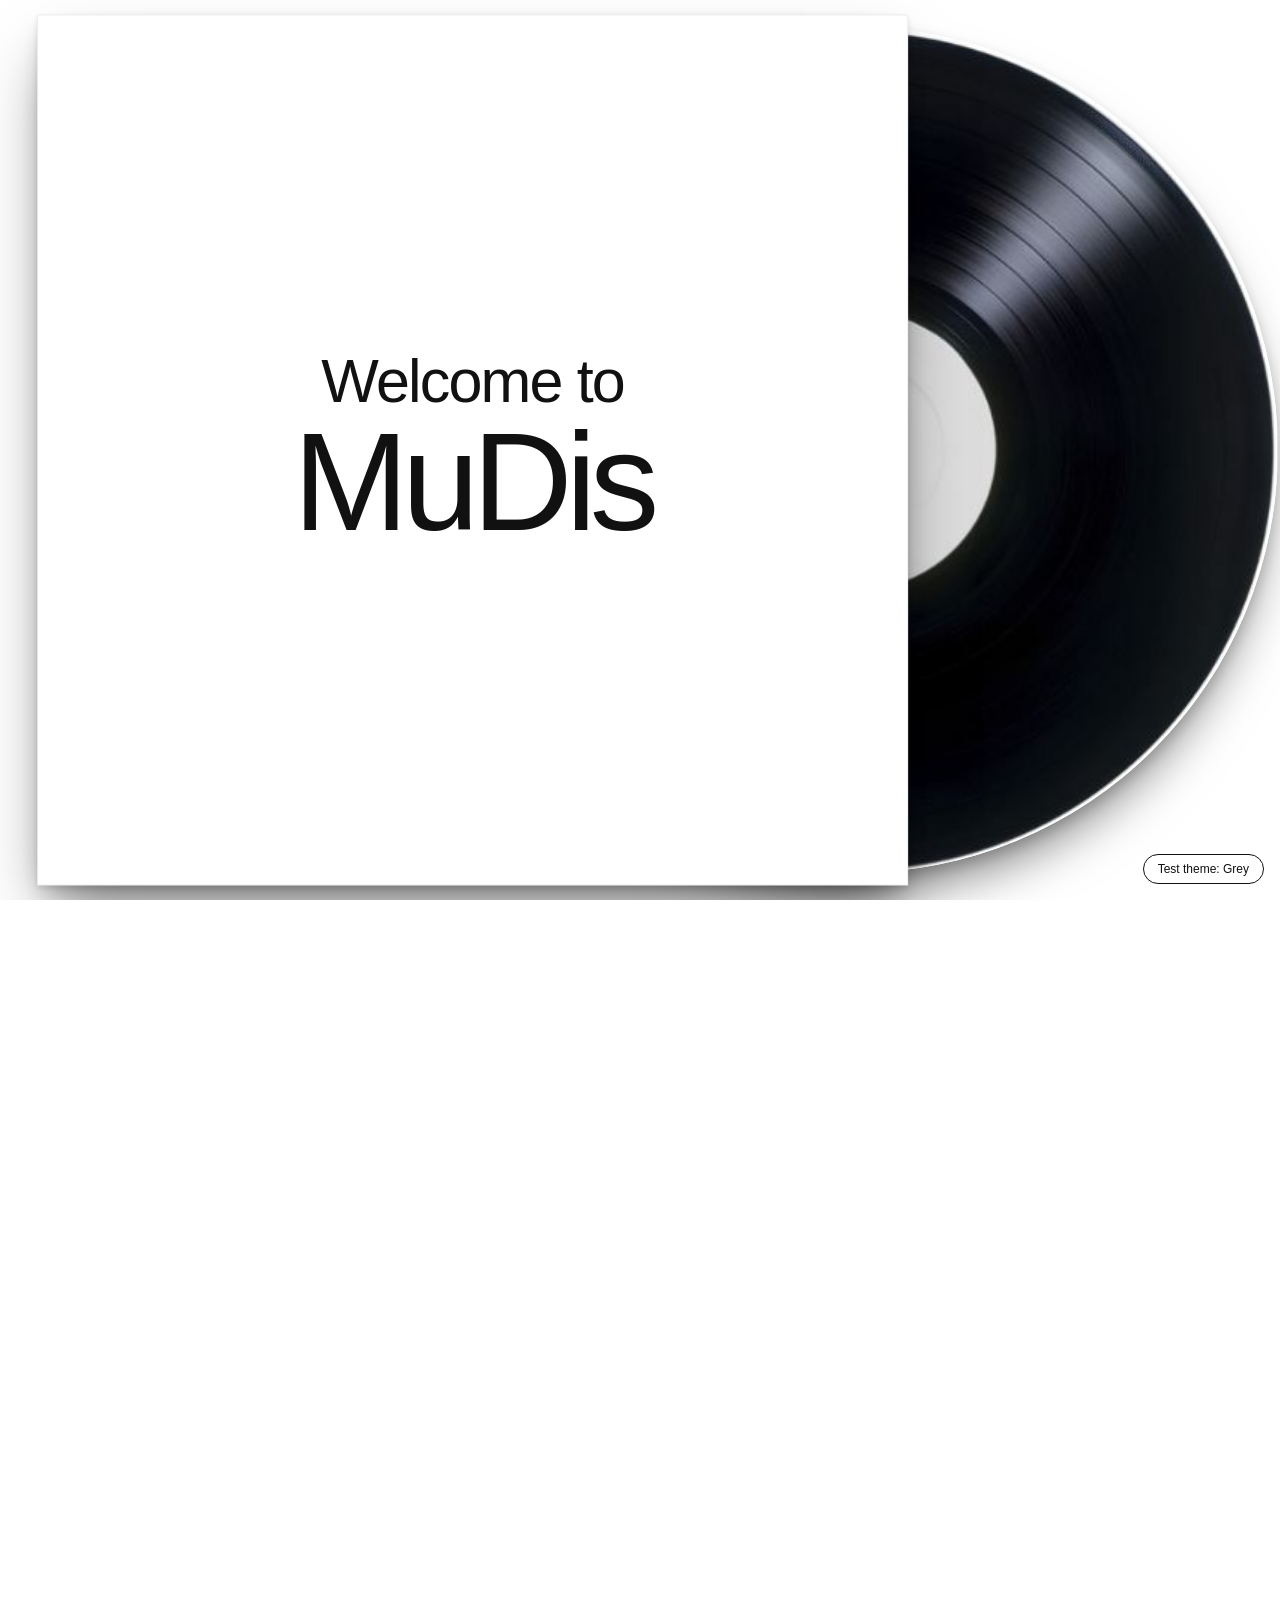
==== MuDis-Prototype.html @ b353cd6f "Merge branch 'olive-test'" ====
<!doctype html><html><head><meta charset=utf8><meta name=viewport content="width=device-width,initial-scale=1,viewport-fit=cover"><style>:root{color-scheme:light;box-sizing:border-box;padding-top:env(safe-area-inset-top,0px);padding-bottom:env(safe-area-inset-bottom,0px)}html{scroll-padding-top:env(safe-area-inset-top,0px)}body{margin:0;padding:0;font:14px -apple-system,BlinkMacSystemFont,sans-serif;background:#fff;color:#000}img{max-width:100%}[hidden]:not([hidden=until-found i]){display:none!important}</style></head><body>
<title>MuDis Prototype</title>
<script>/* THEME TEST: olive is on when ?theme=olive or when chosen with the Test theme button (remembered in this browser) */(function(){var t=null,m=location.search.match(/[?&]theme=(olive|grey)/);try{t=m?m[1]:localStorage.getItem("mudis-theme");if(m)localStorage.setItem("mudis-theme",t)}catch(e){t=m?m[1]:null}if(t==="olive")document.documentElement.classList.add("olive")})()</script>
<meta name="claude:viewport-fit-sides" content="cover">
<style>
/* Layout: one shell (search, MuDis, Trail, Note it) that swaps between the genre-column home (L00) and a genre page (L01). Colour darkens with trail depth, as in the original two files. Single look by choice: greys only. */
:root{--bg:#fff;--fg:#111;--gut:36px;--line:rgba(17,17,17,.3);color-scheme:light}
:root[data-level="1"]{--bg:#dcdcda;--line:rgba(17,17,17,.3)}
:root[data-level="2"]{--bg:#a8a8a6}
:root[data-level="3"]{--bg:#6a6a69;--fg:#f3f3f1;--line:rgba(243,243,241,.3)}
:root[data-level="4"]{--bg:#2c2c2b;--fg:#f3f3f1;--line:rgba(243,243,241,.3)}
:root[data-level="5"]{--bg:#0b0b0b;--fg:#f3f3f1;--line:rgba(243,243,241,.3)}
*,*::before,*::after{box-sizing:border-box}
body{margin:0;min-height:calc(100vh - env(safe-area-inset-top,0px) - env(safe-area-inset-bottom,0px));display:flex;flex-direction:column;background:var(--bg);color:var(--fg);font-family:"Nimbus Sans","Nimbus Sans L",Helvetica,"Helvetica Neue",Arial,sans-serif;line-height:1.5;transition:background .9s ease,color .9s ease}
button,input,textarea{font:inherit;color:inherit}
button{cursor:pointer}
a{color:inherit}
:focus-visible{outline:2px solid var(--fg);outline-offset:3px}
.top{display:grid;grid-template-columns:1fr auto 1fr;align-items:start;gap:16px;padding:22px max(var(--gut),env(safe-area-inset-right,0px)) 0 max(var(--gut),env(safe-area-inset-left,0px));position:relative;width:100%}
html:not([data-view="home"]) .top{max-width:1180px;margin:0 auto}
.pill{display:flex;align-items:center;justify-content:space-between;gap:10px;height:30px;padding:0 16px;border:1px solid var(--fg);border-radius:99px;background:transparent;font-size:13px}
.search{width:min(260px,100%);justify-content:flex-start;padding:0 12px}
.search input{flex:1;min-width:0;border:0;background:transparent;outline:0;font-size:13px}
.search input::placeholder{color:var(--fg);opacity:.6}
.search:focus-within{outline:2px solid var(--fg);outline-offset:3px}
.right{justify-self:end;display:grid;gap:8px;width:136px}
/* Top-left: search on the landing page only; everywhere else a back arrow and a home button take its place */
.left{min-width:0}
.navb{display:flex;gap:8px}
.ib{display:grid;place-items:center;width:30px;height:30px;padding:0;border:1px solid var(--fg);border-radius:50%;background:none;transition:background .2s,color .2s}
.ib:hover{background:var(--fg);color:var(--bg)}
html[data-view="home"] .navb,html:not([data-view="home"]) .search{display:none}
.brand{text-align:center;min-width:0}
.brand a{display:block;text-decoration:none;font-weight:500;line-height:.9}
html[data-view="home"] .brand a{font-size:clamp(56px,8.5vw,124px);letter-spacing:-.05em}
html:not([data-view="home"]) .brand a{font-size:20px;letter-spacing:-.04em;padding-top:2px}
.brand p{margin:10px 0 0;font-size:13px;opacity:.7}
html:not([data-view="home"]) .brand p{display:none}
.ptype{display:none;margin-top:3px;font-size:14px;font-weight:600;line-height:1.2}
html:not([data-view="home"]) .ptype{display:block}
.panel{position:absolute;right:max(var(--gut),env(safe-area-inset-right,0px));top:104px;width:min(310px,calc(100% - 2 * var(--gut)));padding:16px;background:var(--bg);border:1px solid var(--fg);z-index:80;display:none;font-size:13.5px;line-height:1.4}
.panel.open{display:block}
.panel h2{margin:0 0 6px;font-size:15px;font-weight:600}
.panel p{margin:0 0 12px}
/* Trail page (was Path Map): headline, stats, pannable/zoomable trail tree, actions. Background stays the colour of the level you opened it from. */
.mkick{margin:34px 0 14px;font-size:13px;letter-spacing:.14em;text-transform:uppercase;opacity:.75}
.mhead{margin:0 0 0 -3px;max-width:15em;font-weight:500;font-size:clamp(36px,6vw,84px);letter-spacing:-.045em;line-height:1}
.mhead em{font-style:italic;font-weight:400}
.mstats{display:grid;grid-template-columns:repeat(3,minmax(0,1fr));gap:24px;margin:40px 0 34px;padding-top:28px;border-top:1px solid var(--line)}
.mstats b{display:block;font-weight:400;font-size:clamp(40px,5vw,64px);letter-spacing:-.04em;line-height:1}
.mstats span{display:block;margin-top:8px;font-size:12.5px;letter-spacing:.14em;text-transform:uppercase;opacity:.75}
.mview{position:relative;height:min(62vh,560px);min-height:360px;overflow:hidden;border:1px solid var(--line);border-radius:14px;cursor:grab;touch-action:none;user-select:none}
.mview.drag{cursor:grabbing}
.mworld{position:absolute;left:0;top:0;transform-origin:0 0}
.mworld svg{position:absolute;left:0;top:0;overflow:visible;pointer-events:none}
.mworld path{fill:none;stroke:var(--fg)}
.mworld path.on{stroke-width:2.2}
.mworld path.off{stroke-width:1.2;stroke-dasharray:3 5;opacity:.5}
.mn{position:absolute;display:grid;grid-template-columns:12px minmax(0,1fr);column-gap:10px;width:210px;padding:0;border:0;background:none;text-align:left;line-height:1.2;cursor:pointer}
.mn i{grid-row:1/4;width:12px;height:12px;margin-top:1px;border:1.5px solid var(--fg);border-radius:50%;background:var(--bg)}
.mn.on i{background:var(--fg)}
.mn.cur i{box-shadow:0 0 0 5px color-mix(in srgb,var(--fg) 22%,transparent)}
.mn.off{opacity:.55}
.mn small{font-size:11px;letter-spacing:.12em;text-transform:uppercase;opacity:.75}
.mn b{margin-top:4px;font-size:17px;font-weight:500;letter-spacing:-.02em}
.mn span{margin-top:3px;font-size:12.5px;opacity:.8}
.mn:hover b,.mn:focus-visible b{text-decoration:underline;text-underline-offset:3px}
.mhint{position:absolute;left:18px;bottom:16px;font-size:11.5px;letter-spacing:.12em;text-transform:uppercase;opacity:.7;pointer-events:none;max-width:calc(100% - 300px)}
.mzoom{position:absolute;right:14px;bottom:12px;display:flex;align-items:center;gap:2px;padding:4px;border:1px solid var(--fg);border-radius:99px;background:var(--bg)}
.mzoom button{min-width:34px;height:30px;padding:0 10px;border:0;border-radius:99px;background:none;font-size:13px}
.mzoom button:hover{background:color-mix(in srgb,var(--fg) 14%,transparent)}
.mzoom output{min-width:46px;text-align:center;font-size:12.5px;opacity:.8}
.mzoom hr{width:1px;height:20px;margin:0 4px;border:0;background:var(--fg);opacity:.4}
.mfoot{display:flex;flex-wrap:wrap;justify-content:space-between;gap:8px 24px;margin-top:26px;padding-top:18px;border-top:1px solid var(--line);font-size:12.5px;letter-spacing:.12em;text-transform:uppercase}
.mfoot span:first-child{opacity:.75}
.macts{display:flex;flex-wrap:wrap;justify-content:center;gap:14px;margin:44px 0 70px}
.macts button{height:46px;padding:0 26px;border:1px solid var(--fg);border-radius:99px;background:none;font-size:14px;letter-spacing:.08em;text-transform:uppercase}
.macts button:hover{background:color-mix(in srgb,var(--fg) 12%,transparent)}
.macts button.main{background:var(--fg);color:var(--bg)}
@media (max-width:700px){.mstats{gap:12px}.mhint{display:none}}
textarea{width:100%;height:130px;resize:vertical;padding:8px;border:1px solid var(--fg);background:transparent;font-size:14px}
/* "Note it": the writing area is a yellow sticky note; its border still follows the level colour */
#notes{background:#fbe48c;color:#111}
#notes::placeholder{color:#111;opacity:.55}
.rail{flex:1;display:flex;gap:22px;align-items:flex-start;padding:30px max(var(--gut),env(safe-area-inset-right,0px)) 24px max(var(--gut),env(safe-area-inset-left,0px));overflow:auto;scrollbar-width:none}
.rail::-webkit-scrollbar{display:none}
.col{--w:clamp(190px,17vw,250px);flex:none;width:var(--w)}
.col:last-child{margin-right:12vw}
.gname{margin:0 0 10px;padding:0;border:0;background:none;font-size:15px}
.gname:hover{text-decoration:underline;text-underline-offset:4px}
.stack{--strip:38px;position:relative;height:calc(var(--strip)*(var(--n) - 1) + var(--w))}
.card{position:absolute;left:0;top:calc(var(--i)*var(--strip));z-index:calc(var(--i) + 1);width:100%;max-width:100%;aspect-ratio:1;padding:0;border:0;display:flex;flex-direction:column;justify-content:space-between;text-align:left;box-shadow:0 -1px 0 rgba(0,0,0,.14);transition:transform .25s ease,box-shadow .25s ease,opacity .3s}
/* Hover: the strip turns black (title and year stay on it) and the full cover (.peek) opens to its right, a little bigger than the column */
.card:hover,.card:focus-visible,.card.pick{background:#111!important;color:#f3f3f1!important}
.peek{position:fixed;left:0;top:0;z-index:70;display:flex;flex-direction:column;justify-content:space-between;overflow:hidden;pointer-events:none;opacity:0;box-shadow:0 16px 40px rgba(0,0,0,.35);transition:opacity .18s ease}
.peek.on{opacity:1}
.peek img{position:absolute;inset:0;width:100%;height:100%;object-fit:cover}
.peek .ct,.peek .cb{position:relative;z-index:1}
.peek .ct{padding:14px 14px 0;font-size:14px}
.peek .cb{padding:0 14px 14px}
.peek .cb strong{font-size:24px}
.peek.art{color:#f3f3f1!important}
.peek.art::before{content:"";position:absolute;inset:0;z-index:1;background:linear-gradient(rgba(0,0,0,.45),transparent 28%,transparent 62%,rgba(0,0,0,.55))}
.card.dim{opacity:.16}
.card{overflow:hidden}
.card img{position:absolute;inset:0;width:100%;height:100%;object-fit:cover;transition:opacity .2s}
.card .ct,.card .cb{position:relative;z-index:1}
.card.art{color:#f3f3f1!important}
.card.art::before{content:"";position:absolute;inset:0;z-index:1;background:linear-gradient(rgba(0,0,0,.6),rgba(0,0,0,.25) 38px,transparent 30%,transparent 62%,rgba(0,0,0,.55));transition:opacity .2s}
.card.art:hover img,.card.art:focus-visible img,.card.art.pick img,.card.art:hover::before,.card.art:focus-visible::before,.card.art.pick::before{opacity:0}
.ct{display:flex;justify-content:space-between;gap:10px;padding:12px 12px 0;font-size:13px;font-weight:500;line-height:1.1}
.ct span:first-child{overflow:hidden;text-overflow:ellipsis;white-space:nowrap}
.cb{display:flex;flex-direction:column;gap:3px;padding:0 12px 12px;font-size:12px}
.cb strong{font-size:20px;font-weight:500;letter-spacing:-.02em;line-height:1.05}
.bar{display:flex;align-items:center;gap:22px;padding:12px max(var(--gut),env(safe-area-inset-right,0px)) 24px max(var(--gut),env(safe-area-inset-left,0px));font-size:12.5px}
.scroll{display:flex;align-items:center;gap:16px;flex:1;min-width:0}
/* Keyboard-key buttons (previous / next genres, Surprise me): each key is cut clean from its picture and swaps to its own pressed picture while held or clicked. The drop shadow is drawn here, and gets tighter when the key is down. */
.arrows{display:flex;gap:6px;align-items:flex-end}
.key{position:relative;display:block;height:52px;padding:0;border:0;background:none;line-height:0;filter:drop-shadow(0 4px 5px rgba(0,0,0,.28)) drop-shadow(0 1px 1px rgba(0,0,0,.25));transition:filter .08s}
.key img{display:block;height:100%;width:auto;pointer-events:none;user-select:none}
.key .kd{position:absolute;left:0;top:0;visibility:hidden}
.key:active .ku,.key.press .ku{visibility:hidden}
.key:active .kd,.key.press .kd{visibility:visible}
.key:active,.key.press{filter:drop-shadow(0 2px 3px rgba(0,0,0,.28)) drop-shadow(0 1px 1px rgba(0,0,0,.25))}
.key:focus-visible{outline:2px solid var(--fg);outline-offset:3px;border-radius:12px}
.credit{opacity:.75;text-align:right}
.wrap{max-width:1180px;width:100%;margin:0 auto;padding:0 max(var(--gut),env(safe-area-inset-right,0px)) 0 max(var(--gut),env(safe-area-inset-left,0px));flex:1}
h1{margin:34px 0 8px -6px;font-weight:500;font-size:clamp(52px,13vw,176px);letter-spacing:-.055em;line-height:.9;overflow-wrap:anywhere}
.lede{max-width:46em;margin:0;font-size:17px;line-height:1.45}
.lede.muted{opacity:.75}
h2.sec{margin:72px 0 22px;font-weight:500;font-size:clamp(28px,3.4vw,40px);letter-spacing:-.035em;line-height:1}
.chips{display:flex;flex-wrap:wrap;gap:18px}
.chip{display:flex;flex-direction:column;align-items:center;justify-content:center;gap:4px;width:172px;max-width:100%;height:76px;border:1px solid var(--fg);border-radius:40px;background:rgba(255,255,255,.35);transition:background .2s,color .2s}
.chip.side{border-style:dashed}
.chip:hover{background:var(--fg);color:var(--bg)}
.chip b{font-weight:500;font-size:16px}
.chip i{font-size:11.5px;text-decoration:underline;text-underline-offset:2px}
.sub{margin:-8px 0 18px;font-size:14.5px;opacity:.75}
.grid{display:grid;grid-template-columns:repeat(4,1fr);gap:18px}
.cover{display:flex;flex-direction:column;justify-content:space-between;aspect-ratio:1;max-width:100%;min-width:0;padding:12px;border:0;text-align:left;transition:transform .25s ease,box-shadow .25s ease}
.cover:hover,.cover:focus-visible{transform:translateY(-6px);box-shadow:0 14px 30px rgba(0,0,0,.3)}
.cover span{font-size:12.5px;opacity:.85}
.cover strong{display:block;font-size:19px;font-weight:500;letter-spacing:-.02em;line-height:1.1}
.cover small{display:block;font-size:13px;margin-top:3px}
.cover{position:relative;overflow:hidden}
.cover img{position:absolute;inset:0;width:100%;height:100%;object-fit:cover}
.cover>span,.cover>div{position:relative;z-index:1}
.cover.art{color:#f3f3f1!important}
.cover.art::before{content:"";position:absolute;inset:0;z-index:1;background:linear-gradient(rgba(0,0,0,.45),transparent 28%,transparent 62%,rgba(0,0,0,.55))}
.acover{position:relative;overflow:hidden}
.artists{display:grid;grid-template-columns:repeat(4,1fr);gap:18px}
.artist{display:flex;flex-direction:column;align-items:center;gap:10px;padding:14px 8px;border:0;background:none;text-align:center;min-width:0}
.artist:hover b{text-decoration:underline;text-underline-offset:4px}
.av{width:130px;height:156px;fill:#c3c3c1;stroke:var(--fg);stroke-width:1}
.artist b{font-size:18px;font-weight:500;letter-spacing:-.02em}
.artist span{font-size:14px;max-width:22em;line-height:1.35}
.artist .aph{position:relative;display:block;width:156px;max-width:100%;aspect-ratio:1;overflow:hidden;background:#c3c3c1}
.artist .aph .av{position:absolute;left:50%;bottom:0;transform:translateX(-50%);width:80%;height:auto}
.artist .aph img{position:absolute;inset:0;width:100%;height:100%;object-fit:cover}
.histbox{overflow-x:auto}
.hist{width:100%;height:auto;display:block;overflow:visible}
.hist path{fill:none;stroke:var(--fg);stroke-width:3;stroke-linecap:round}
.hist line{stroke:var(--fg);stroke-width:3}
.hist text{fill:var(--fg);font-family:inherit}
.hist .y{font-size:26px;font-weight:500;letter-spacing:-.03em}
.hist .t{font-size:16px;font-weight:600}
.hist .d{font-size:14.5px}
.foot{margin-top:80px;padding:20px 0 40px;border-top:1px solid var(--line);font-size:13px;opacity:.8}
.ahead{display:flex;gap:32px;align-items:flex-end;flex-wrap:wrap;margin-top:34px}
.acover{width:min(280px,100%);aspect-ratio:1;flex:none;display:flex;align-items:flex-end;padding:12px;font-size:12.5px}
.ameta{flex:1;min-width:min(100%,260px)}
.kicker{margin:0 0 8px;font-size:14px;opacity:.8}
.atitle{margin:0 0 10px -3px;font-weight:500;font-size:clamp(36px,6.5vw,92px);letter-spacing:-.05em;line-height:.95;overflow-wrap:anywhere}
.aby{margin:0 0 16px;font-size:18px}
.lnk{border:0;background:none;padding:0;text-decoration:underline;text-underline-offset:3px;font-size:inherit}
.tags{display:flex;flex-wrap:wrap;gap:10px}
.tag{height:30px;padding:0 14px;border:1px solid var(--fg);border-radius:99px;background:none;font-size:13px}
.tag:hover{background:var(--fg);color:var(--bg)}
.acols{display:grid;grid-template-columns:minmax(0,2fr) minmax(0,1fr);gap:48px}
.acols h2.sec,.abot h2.sec{margin:56px 0 18px}
/* Album page, Track-list layout: title + artist, then cover left and numbered track list right */
.ahd{margin-top:34px}
.aspread{display:grid;grid-template-columns:minmax(0,1fr) minmax(0,1fr);gap:clamp(24px,4vw,56px);align-items:start;margin-top:22px}
.aspread .acover{width:100%;position:relative;overflow:hidden}
.acover img{position:absolute;inset:0;width:100%;height:100%;object-fit:cover}
.trk h2{margin:0 0 14px;font-weight:400;font-size:clamp(30px,3.6vw,44px);letter-spacing:-.035em;line-height:1}
.tl2{list-style:none;margin:0;padding:0}
.tl2 button{display:flex;gap:.4em;width:100%;padding:1px 0;border:0;background:none;text-align:left;font-size:clamp(17px,1.7vw,22px);line-height:1.35}
.tl2 .n{min-width:1.6em;text-align:right;flex:none}
.tl2 button:hover .tt,.tl2 button:focus-visible .tt{font-style:italic}
.adetail{display:flex;flex-wrap:wrap;gap:12px 20px;align-items:center;margin-top:30px}
.adetail .kicker{margin:0}
@media (max-width:700px){.aspread{grid-template-columns:minmax(0,1fr)}}
/* Landing intro (first visit only): sleeve with "Welcome to MuDis" shrinks left, the record slides out and rolls right
   while the view follows it, bounces off the right wall, then the albums fly in and the header fades in.
   Afterwards the record stays behind the Home columns and turns as you scroll. */
.disc{position:fixed;inset:0;z-index:-1;overflow:hidden;pointer-events:none}
.disc.front{z-index:100}
.dworld{position:absolute;left:0;top:0;width:100%;height:100%;transform-origin:0 0}
.sleeve{position:absolute;left:0;top:0;display:none;flex-direction:column;align-items:center;justify-content:center;background:#fff;color:#111;border:1px solid rgba(0,0,0,.07);box-shadow:0 34px 60px -14px rgba(0,0,0,.5),0 10px 22px -6px rgba(0,0,0,.22),0 2px 6px rgba(0,0,0,.1);line-height:1;text-align:center;white-space:nowrap}
html.intro .sleeve{display:flex}
.sleeve span{opacity:0;transform:translateY(12px);transition:opacity .8s ease,transform .8s ease}
.sleeve.on span{opacity:1;transform:none}
.sleeve .sw{font-weight:400;letter-spacing:-.03em}
.sleeve .sm{font-weight:500;letter-spacing:-.05em}
.dwrap{position:absolute;left:0;top:0;border-radius:50%;box-shadow:0 30px 52px -16px rgba(0,0,0,.55),0 6px 14px rgba(0,0,0,.16)}
.rec{width:100%;height:100%;border-radius:50%;display:grid;place-items:center;background:#0c0c0c url("assets/Intro-assets/Vinyl_reference_jpeg.jpg") center/106.4% no-repeat}
.rec span{color:#111;font-weight:500;letter-spacing:-.04em;line-height:1;text-align:center}
/* Text that can sit over the black record on Home flips to white there */
html[data-view="home"] :is(.brand a,.brand p,.gname,.credit){color:#fff;mix-blend-mode:difference}
html:not(.intro) :is(.search,.lr-open,.right,.brand a,.brand p,.gname,.bar){transition:opacity .9s ease}
html.intro .search,html.intro .lr-open,html.intro .right,html.intro .brand a,html.intro .brand p,html.intro .gname,html.intro .bar{opacity:0;pointer-events:none}
html.intro body{overflow:hidden}
html.intro .rail{overflow:visible}
/* Genre hierarchy tree: Genre > Subgenre > Sub-subgenre, joined by elbow lines */
.gtree,.gtree ul{list-style:none;margin:0;padding:0}
.gtree ul{margin-left:16px}
.gtree li{position:relative;padding:10px 0 0 22px}
.gtree>li{padding:0}
.gtree ul>li::before{content:"";position:absolute;left:0;top:0;width:16px;height:25px;border-left:1px solid var(--fg);border-bottom:1px solid var(--fg)}
.gtree ul>li:not(:last-child)::after{content:"";position:absolute;left:0;top:0;bottom:0;border-left:1px solid var(--fg)}
.gn{display:inline-flex;flex-wrap:wrap;align-items:center;gap:4px 10px}
.gn .tag,.gn small{white-space:nowrap}
.gn small{font-size:12.5px;opacity:.7}
/* Artist page */
.apic{position:relative;overflow:hidden;width:100%;aspect-ratio:1;display:flex;align-items:flex-end;justify-content:center;background:#c3c3c1}
.apic .av{width:70%;height:auto}
.apic img{position:absolute;inset:0;width:100%;height:100%;object-fit:cover}
.lpic{align-items:center}
.lpic span{font-size:clamp(40px,7vw,96px);font-weight:500;letter-spacing:-.05em;color:#111}
.facts{display:grid;grid-template-columns:auto minmax(0,1fr);gap:10px 22px;margin:0;font-size:17px;line-height:1.35}
.facts dt{opacity:.7}
.facts dd{margin:0}
.trivia{max-width:40em;margin:0;padding-left:1.2em;font-size:16.5px;line-height:1.5}
.trivia li{margin-bottom:10px}
/* Song page: circular cover that drifts through the empty space */
.floater{position:absolute;left:0;top:0;width:200px;height:200px;padding:0;border:1px solid var(--fg);border-radius:50%;overflow:hidden;z-index:5;box-shadow:0 10px 30px rgba(0,0,0,.25);will-change:transform}
.floater img{width:100%;height:100%;object-fit:cover;display:block}
.prose p{max-width:40em;margin:0 0 14px;font-size:16.5px;line-height:1.5}
.dl{display:flex;flex-direction:column;gap:10px;max-width:420px}
.dl button{display:flex;align-items:center;justify-content:space-between;gap:12px;width:100%;min-height:52px;padding:8px 20px;border:1px solid var(--fg);border-radius:30px;background:rgba(255,255,255,.35);text-align:left;transition:background .2s,color .2s}
.dl button.side{border-style:dashed}
.dl button:hover{background:var(--fg);color:var(--bg)}
.dl b{font-weight:500;font-size:16px;display:block}
.dl small{display:block;font-size:12.5px;opacity:.8}
.dl i{font-size:11.5px;text-decoration:underline;text-underline-offset:2px;flex:none}
.note{font-size:14px;opacity:.75;margin:10px 0 0}
@media (max-width:900px){.acols{grid-template-columns:minmax(0,1fr);gap:0}}
.toast{position:fixed;left:50%;bottom:calc(20px + env(safe-area-inset-bottom,0px));transform:translateX(-50%);max-width:min(440px,calc(100% - 32px));padding:10px 18px;border:1px solid var(--fg);border-radius:99px;background:var(--bg);font-size:13.5px;z-index:90;opacity:0;pointer-events:none;transition:opacity .25s}
.toast.on{opacity:1}
/* Mini player on album and song pages: sits beside the title. Alignment numbers live in PL_SET at the top of the script. */
.ahd.hasp{display:grid;grid-template-columns:minmax(0,1fr) auto;column-gap:clamp(20px,3vw,40px);align-items:start}
.ahd.hasp>*:not(.plw){grid-column:1}
.plw{grid-column:2;grid-row:1/span 3;display:flex;flex-direction:column;align-items:center;margin-top:-6px}
/* Layers, bottom to top: the device (play picture), the pause picture cut to the middle button only, the cover circle, the arm, the buttons */
.pl{position:relative;width:clamp(260px,calc(22vw + 40px),330px);aspect-ratio:900/411;filter:drop-shadow(0 8px 12px rgba(0,0,0,.28)) drop-shadow(0 2px 3px rgba(0,0,0,.2))}
.pl .st{position:absolute;inset:0;width:100%;height:100%;pointer-events:none;user-select:none}
.pl .st.pa{visibility:hidden}
.pl.on .st.pa{visibility:visible}
.pl .st.arm{z-index:2}
.pl .pdisc{position:absolute;z-index:1;aspect-ratio:1;border-radius:50%;overflow:hidden;transform:translate(-50%,-50%);visibility:hidden}
.pl .pdisc.show{visibility:visible}
.pl .pdisc span{position:absolute;inset:0;display:block;border-radius:50%;overflow:hidden;will-change:transform}
.pl .pdisc img{width:100%;height:100%;object-fit:cover;display:block}
.pl .pdisc i{position:absolute;left:50%;top:50%;width:3%;height:3%;border-radius:50%;background:#111;transform:translate(-50%,-50%)}
.pl .pb{z-index:3}
.pl .pb{position:absolute;padding:0;border:0;border-radius:50%;background:transparent;transform:translate(-50%,-50%);transition:transform .1s,background .1s,box-shadow .1s}
.pl .pb:active,.pl .pb.press{transform:translate(-50%,-50%) scale(.92);background:rgba(0,0,0,.18);box-shadow:inset 0 2px 5px rgba(0,0,0,.4)}
.pl .pb:focus-visible{outline:2px solid var(--fg);outline-offset:2px}
.pl .pb:disabled{cursor:default}
.plcap{margin:4px 0 0;max-width:clamp(260px,calc(22vw + 40px),330px);font-size:12px;line-height:1.3;text-align:center;opacity:.75;overflow:hidden;text-overflow:ellipsis;white-space:nowrap}
.plnote{margin:2px 0 0;max-width:clamp(260px,calc(22vw + 40px),330px);min-height:16px;font-size:12px;line-height:1.3;text-align:center;opacity:.75}
.plnote a{color:inherit}
@media (max-width:700px){.plnote{text-align:left}}
.plfly{position:fixed;left:0;top:0;z-index:60;overflow:hidden;pointer-events:none;transform-origin:0 0}
.plfly img{width:100%;height:100%;object-fit:cover;display:block}
.tl2 li.now button{font-weight:600;color:#f07a1e}
@media (max-width:700px){.ahd.hasp{grid-template-columns:1fr}.plw{grid-column:1;grid-row:10;align-items:flex-start;margin-top:14px}.plcap{text-align:left}}
/* Listening Room: a calm overlay for listening to one whole album. No doorways, no trail steps, no level change.
   Alignment numbers live in LR_SET at the top of the script. */
/* Listening Room entrance under the search bar: one ticket button, with "LISTENING ROOM" set in code on the left
   and the headphone mascot spinning inside it on the right (an animated image with a transparent background).
   The empty ticket is cut clean from its picture with a drop shadow drawn here; it swaps to its olive "on click" picture when pressed. */
.lr-open{display:block;margin-top:10px;width:fit-content;padding:0;border:0;background:none;color:#111;cursor:pointer}
.lr-open .tk{position:relative;display:block;width:min(260px,100%);filter:drop-shadow(0 4px 6px rgba(0,0,0,.25)) drop-shadow(0 1px 1px rgba(0,0,0,.2));transition:transform .12s,filter .12s}
.lr-open .tk img{display:block;width:100%;height:auto;pointer-events:none;user-select:none}
.lr-open .tk .tkd{position:absolute;left:0;top:0;visibility:hidden}
.lr-open:active .tk .tku,.lr-open.press .tk .tku{visibility:hidden}
.lr-open:active .tk .tkd,.lr-open.press .tk .tkd{visibility:visible}
.lr-open:active .tk,.lr-open.press .tk{transform:translateY(1px);filter:drop-shadow(0 2px 3px rgba(0,0,0,.25)) drop-shadow(0 1px 1px rgba(0,0,0,.2))}
.lr-open .tk-txt{position:absolute;left:18.5%;top:50%;transform:translateY(-50%);text-align:left;line-height:.92;font-weight:700;letter-spacing:-.03em;text-transform:uppercase;color:#111;pointer-events:none}
.lr-open .tk-txt span{display:block;font-size:16px}
.lr-open .tk-txt span+span{font-size:29px;letter-spacing:-.04em}
.lr-open .tk .tk-masc{position:absolute;left:auto;right:19.5%;top:50%;height:62%;width:auto;transform:translateY(-50%)}
.lr-open:focus-visible{outline:2px solid var(--fg);outline-offset:4px;border-radius:8px}
html:not([data-view="home"]) .lr-open{display:none}
.lr{position:fixed;inset:0;z-index:150;background:rgba(255,255,255,.9);color:#111;opacity:0;transition:opacity .35s ease}
.lr.on{opacity:1}
.lr[hidden]{display:none}
.lr-panel{position:absolute;inset:16px;border-radius:28px;background:#dcdcda;isolation:isolate;display:grid;grid-template-columns:minmax(220px,1fr) auto;gap:24px;padding:20px 40px;overflow:hidden}
.lr-h{position:absolute;left:28px;top:22px;z-index:25;margin:0;font-size:13px;font-weight:500}
.lr-close{position:absolute;right:20px;top:16px;z-index:30}
/* Sleeve wheel: sleeves sit on a curve that bends away to the left. The one in the middle is full size and fully opaque;
   the further a sleeve is from the middle, the smaller and fainter it gets. Positions are set from JS as transforms. */
.lr-stack{position:relative;min-height:0;--s:clamp(150px,min(38vh,24vw),300px);outline:0}
.lr-sleeve{position:absolute;left:0;top:0;width:var(--s);height:var(--s);display:flex;flex-direction:column;justify-content:flex-end;padding:12px;border:0;overflow:hidden;text-align:left;box-shadow:0 10px 26px rgba(0,0,0,.28);transform-origin:50% 50%;will-change:transform,opacity}
.lr-sleeve img{position:absolute;inset:0;width:100%;height:100%;object-fit:cover}
.lr-sleeve.mid{box-shadow:0 16px 34px rgba(0,0,0,.32)}
.lr-sleeve:focus-visible{outline:2px solid #111;outline-offset:3px}
.lr-sleeve strong,.lr-sleeve small{position:relative;display:block}
.lr-sleeve strong{font-size:15px;font-weight:500;line-height:1.1}
.lr-sleeve small{font-size:12px;margin-top:3px}
.lr-tag{position:absolute;left:10px;top:10px;z-index:1;padding:5px 9px;border-radius:99px;background:#fff;color:#111;font-size:12px;line-height:1;white-space:nowrap}
.lr-right{display:flex;flex-direction:column;align-items:center;justify-content:center;min-width:0;min-height:0}
/* The player: as big as the screen height allows (the info lines and the Album of the day button take ~92px under it) */
.lr-stage{position:relative;flex:none;width:min(calc(100vw - 32px - 80px - 24px - 220px),calc((100vh - 32px - 40px - 92px) * 760 / 595));aspect-ratio:760/595}
.lr-frame{position:absolute}
.lr-tt{position:absolute;inset:0;width:100%;height:100%;pointer-events:none;user-select:none}
/* room colour #dcdcda; the turntable is a cut-out with its own soft shadow, so it keeps its cream colour on any background */
.lr-shh{position:absolute;right:28px;bottom:20px;z-index:25;margin:0;font-family:Helvetica,"Nimbus Sans",Arial,sans-serif;font-weight:700;font-size:15px;color:#000;pointer-events:none}
.lr-arm{position:absolute;z-index:18;height:auto;max-width:none;pointer-events:none;user-select:none;transition:transform .9s cubic-bezier(.45,0,.25,1)}
.lr-rec{position:absolute;z-index:15;border-radius:50%;box-shadow:5px 9px 16px rgba(0,0,0,.35);visibility:hidden;will-change:transform}
.lr-rec.on{visibility:visible}
.lr-disc{position:absolute;inset:0;border-radius:50%;overflow:hidden;will-change:transform}
.lr-disc img{position:absolute;max-width:none;height:auto;pointer-events:none;user-select:none}
/* Centre label: the chosen album's cover, cut to a circle, with the spindle hole on top */
.lr-art{position:absolute;border-radius:50%;overflow:hidden;transform:translate(-50%,-50%);left:50%;top:50%}
.lr-art img{position:absolute;inset:0;width:100%;height:100%;object-fit:cover}
.lr-hole{position:absolute;left:50%;top:50%;border-radius:50%;background:#f3f3f1;transform:translate(-50%,-50%);box-shadow:inset 0 1px 2px rgba(0,0,0,.35)}
/* Start / Stop: real buttons over the two knobs in the image, with their names printed on the knob */
.lr-ctl{position:absolute;z-index:19;display:grid;place-items:center;padding:0;border:0;border-radius:50%;background:#f07a1e;mix-blend-mode:multiply;color:#111;font-size:12px;line-height:1;transform:translate(-50%,-50%);transition:transform .12s,background .12s,box-shadow .12s}
.lr-ctl:active,.lr-ctl.press{transform:translate(-50%,-50%) scale(.93);background:#d8661a;box-shadow:inset 0 2px 5px rgba(0,0,0,.35)}
.lr-ctl[aria-pressed="true"]{box-shadow:inset 0 1px 4px rgba(0,0,0,.3)}
.lr-ctl:focus-visible{outline:2px solid #111;outline-offset:3px}
.lr-now,.lr-time{margin:0;font-size:13px;text-align:center}
.lr-now{margin-top:10px}
.lr-time{margin-top:4px;opacity:.7;font-variant-numeric:tabular-nums}
.lr-aotd{margin-top:12px}
@media (max-width:760px){
  .lr-panel{inset:10px;grid-template-columns:1fr;grid-template-rows:170px 1fr;padding:56px 18px 20px}
  .lr-stack{--s:120px}
  .lr-stage{width:100%}
}
@media (max-width:900px){:root{--gut:18px}.top{grid-template-columns:1fr 1fr}.brand{grid-column:1/-1;grid-row:2}.bar{flex-wrap:wrap}.grid,.artists{grid-template-columns:repeat(2,1fr)}.hist{min-width:900px}}
/* ================= THEME TEST: OLIVE + NEUMORPHIC (switch with the "Test theme" button, or ?theme=olive / ?theme=grey) =================
   Only applies when <html> has class "olive"; the grey theme above is untouched.
   Per level: --bg page colour, --sh-d / --sh-l the dark and light neumorphic shadows, --sunk the carved-in groove colour,
   --edge the soft doorway border, --acc the orange used for doorway arrows (darker on light levels, lighter on dark ones). */
:root.olive{--bg:#fff;--sh-d:#d6d9cb;--sh-l:#ffffff;--sunk:#f1f2ea;--edge:rgba(17,17,17,.5);--acc:#c65f0e}
:root.olive[data-level="1"]{--bg:#e5e7d9;--sh-d:#c3c6b0;--sh-l:#ffffff;--sunk:#dcdfcd}
:root.olive[data-level="2"]{--bg:#c7cbac;--sh-d:#a7ab8c;--sh-l:#e7ebcc;--sunk:#bec2a1}
:root.olive[data-level="3"]{--bg:#656941;--fg:#f3f3f1;--line:rgba(243,243,241,.3);--sh-d:#4c4f31;--sh-l:#7e8351;--sunk:#5d6139;--edge:rgba(243,243,241,.5);--acc:#f7a35c}
:root.olive[data-level="4"]{--bg:#353722;--fg:#f3f3f1;--line:rgba(243,243,241,.3);--sh-d:#24261a;--sh-l:#46492d;--sunk:#2f311d;--edge:rgba(243,243,241,.5);--acc:#f7a35c}
:root.olive[data-level="5"]{--bg:#121309;--fg:#f3f3f1;--line:rgba(243,243,241,.3);--sh-d:#050603;--sh-l:#25271a;--sunk:#0d0e07;--edge:rgba(243,243,241,.5);--acc:#f7a35c}
/* Deeper doorways: raised off the page, solid edge, ↘ arrow; they press in on hover */
:root.olive .chip,:root.olive .dl button{position:relative;border:1px solid var(--edge);background:var(--bg);color:var(--fg);box-shadow:6px 6px 12px var(--sh-d),-6px -6px 12px var(--sh-l);transition:box-shadow .18s,transform .18s}
:root.olive .chip:not(.side):hover,:root.olive .dl button:not(.side):hover,:root.olive .chip:not(.side):focus-visible,:root.olive .dl button:not(.side):focus-visible{background:var(--bg);color:var(--fg);box-shadow:inset 5px 5px 10px var(--sh-d),inset -5px -5px 10px var(--sh-l)}
:root.olive .chip:not(.side)::after,:root.olive .dl button:not(.side)::after{content:"↘";color:var(--acc);font-size:17px;line-height:1}
/* Sideways doorways: carved into the page, dashed edge, → arrow; they slide along on hover */
:root.olive .chip.side,:root.olive .dl button.side{border:1px dashed var(--edge);background:var(--sunk);box-shadow:inset 4px 4px 9px var(--sh-d),inset -4px -4px 9px var(--sh-l)}
:root.olive .chip.side:hover,:root.olive .dl button.side:hover,:root.olive .chip.side:focus-visible,:root.olive .dl button.side:focus-visible{background:var(--sunk);color:var(--fg);transform:translateX(6px)}
:root.olive .chip.side::after,:root.olive .dl button.side::after{content:"→";color:var(--acc);font-size:17px;line-height:1}
/* genre chips are stacked text, so their arrow sits at the right edge */
:root.olive .chip::after{position:absolute;right:20px;top:50%;transform:translateY(-50%)}
/* Header pills and round buttons: soft raised, press in on hover; the search box is carved in like a field */
:root.olive .pill:not(.search),:root.olive .ib{border-color:transparent;background:var(--bg);box-shadow:4px 4px 8px var(--sh-d),-4px -4px 8px var(--sh-l);transition:box-shadow .18s}
:root.olive .pill:not(.search):hover,:root.olive .ib:hover,:root.olive .pill[aria-expanded="true"]{background:var(--bg);color:var(--fg);box-shadow:inset 3px 3px 6px var(--sh-d),inset -3px -3px 6px var(--sh-l)}
:root.olive .search{border-color:transparent;background:var(--sunk);box-shadow:inset 3px 3px 6px var(--sh-d),inset -3px -3px 6px var(--sh-l)}
@media (prefers-reduced-motion:reduce){:root.olive .chip.side:hover,:root.olive .dl button.side:hover{transform:none}}
/* the switch itself (test only: delete this rule and the #themeTest button to remove it) */
#themeTest{position:fixed;right:16px;bottom:16px;z-index:140;height:30px;padding:0 14px;border:1px solid var(--fg);border-radius:99px;background:var(--bg);color:var(--fg);font-size:12px}
@media (prefers-reduced-motion:reduce){*{transition:none!important}}
</style>

<header class="top">
  <div class="left">
    <label class="pill search"><svg width="14" height="14" viewBox="0 0 16 16" fill="none" stroke="currentColor" stroke-width="1.6" aria-hidden="true"><circle cx="6.5" cy="6.5" r="4.7"/><path d="M10 10l4.5 4.5"/></svg><input id="q" type="search" placeholder="Search genre, artist, album" aria-label="Search genre, artist or album"></label>
    <button class="lr-open" id="lrOpen" type="button" aria-haspopup="dialog" aria-label="Listening Room"><span class="tk"><img class="tku" src="assets/listening-room/ticket-empty-up.png" alt=""><img class="tkd" src="assets/listening-room/ticket-empty-down.png" alt=""><span class="tk-txt" aria-hidden="true"><span>Listening</span><span>Room</span></span><img class="tk-masc" src="assets/listening-room/mascot-spin.webp" alt=""></span></button>
    <nav class="navb" aria-label="Page navigation">
      <button class="ib" id="backBtn" type="button" aria-label="Back to the previous page" title="Back"><svg width="14" height="14" viewBox="0 0 16 16" fill="none" stroke="currentColor" stroke-width="1.6" stroke-linecap="round" stroke-linejoin="round" aria-hidden="true"><path d="M13.5 8H2.5M7 3.5L2.5 8 7 12.5"/></svg></button>
      <button class="ib" id="homeBtn" type="button" aria-label="Home, all genres" title="Home"><svg width="14" height="14" viewBox="0 0 16 16" fill="none" stroke="currentColor" stroke-width="1.6" stroke-linejoin="round" aria-hidden="true"><path d="M2.5 7.5L8 2.5l5.5 5M4 6.5v7h8v-7"/></svg></button>
    </nav>
  </div>
  <div class="brand"><a href="#home" id="brandLink">MuDis</a><span class="ptype" id="ptype"></span><p>Pick a genre. Follow the trail down.</p></div>
  <div class="right">
    <button class="pill" id="pmBtn" type="button" aria-expanded="false" aria-controls="map"><span id="pmTxt">Trail</span><span id="lvl">L 00</span></button>
    <button class="pill" id="ntBtn" type="button" aria-expanded="false" aria-controls="nt"><span>Note it</span></button>
  </div>
  <div class="panel" id="nt">
    <h2>Notes</h2>
    <p id="ntWhere">Notes attach to the page you’re on, so they’re waiting when you come back.</p>
    <textarea id="notes" aria-label="Your notes" placeholder="Write something you want to remember"></textarea>
  </div>
</header>

<main class="rail" id="rail" tabindex="0" aria-label="Genres, scroll sideways"></main>
<footer class="bar" id="homeBar">
  <div class="scroll">
    <div class="arrows"><button class="key" type="button" id="prev" aria-label="Previous genres"><img class="ku" src="assets/buttons/key-prev-up.png" alt=""><img class="kd" src="assets/buttons/key-prev-down.png" alt=""></button><button class="key" type="button" id="next" aria-label="Next genres"><img class="ku" src="assets/buttons/key-next-up.png" alt=""><img class="kd" src="assets/buttons/key-next-down.png" alt=""></button></div>
    <button class="key" type="button" id="surprise" aria-label="Surprise me"><img class="ku" src="assets/buttons/key-surprise-up.png" alt=""><img class="kd" src="assets/buttons/key-surprise-down.png" alt=""></button>
  </div>
  <span class="credit">Cover art from Spotify. Text from Wikipedia, CC BY-SA 4.0.</span>
</footer>

<div class="wrap" id="genre" hidden></div>
<div class="wrap" id="album" hidden></div>
<div class="wrap" id="map" hidden></div>
<div class="toast" id="toast" role="status" aria-live="polite"></div>
<audio id="pvAudio" preload="none" hidden></audio>
<!-- THEME TEST switch: delete this button, its #themeTest CSS rule and the THEME TEST script in <head> to remove the test -->
<button type="button" id="themeTest" aria-pressed="false">Test theme: Grey</button>
<script>(function(){var b=document.getElementById("themeTest"),r=document.documentElement;
function show(){var o=r.classList.contains("olive");b.textContent="Test theme: "+(o?"Olive":"Grey");b.setAttribute("aria-pressed",o?"true":"false");b.title="Switch to "+(o?"grey":"olive")}
b.addEventListener("click",function(){var o=r.classList.toggle("olive");try{localStorage.setItem("mudis-theme",o?"olive":"grey")}catch(e){}show()});show()})()</script>
<!-- Listening Room: opens over Home from the "Listening Room" pill -->
<div class="lr" id="lr" role="dialog" aria-modal="true" aria-labelledby="lrTitle" hidden>
  <div class="lr-panel">
    <h2 class="lr-h" id="lrTitle">Listening Room</h2>
    <p class="lr-shh" aria-hidden="true">shhh...</p>
    <button class="ib lr-close" id="lrClose" type="button" aria-label="Close the listening session" title="Close (Esc)"><svg width="12" height="12" viewBox="0 0 12 12" fill="none" stroke="currentColor" stroke-width="1.6" stroke-linecap="round" aria-hidden="true"><path d="M2 2l8 8M10 2l-8 8"/></svg></button>
    <div class="lr-stack" id="lrStack" role="group" aria-roledescription="wheel" aria-label="Today’s records. Scroll, or use the up and down arrow keys, to turn the wheel; the record in the middle can be played"></div>
    <div class="lr-right">
      <div class="lr-stage" id="lrStage">
        <div class="lr-frame" id="lrFrame">
          <img class="lr-tt" src="assets/listening-room/turntable-cutout.png" alt="">
          <div class="lr-rec" id="lrRec"><div class="lr-disc" id="lrDisc"><img id="lrVinyl" src="assets/listening-room/placeholder-vinyl-image.png" alt=""><span class="lr-art" id="lrArt"></span><span class="lr-hole" id="lrHole"></span></div></div>
          <img class="lr-arm" id="lrArm" src="assets/listening-room/players-arm-cutout.png" alt="">
          <button class="lr-ctl" id="lrStart" type="button" aria-label="Start the record" aria-pressed="false">Start</button>
          <button class="lr-ctl" id="lrStop" type="button" aria-label="Stop the record">Stop</button>
        </div>
      </div>
      <p class="lr-now" id="lrNow" aria-live="polite"></p>
      <p class="lr-time" id="lrTime"></p>
      <audio id="lrAudio" preload="none" hidden></audio>
      <button class="pill lr-aotd" id="lrAotd" type="button">Play the album of the day</button>
    </div>
  </div>
</div>
<div class="disc" id="disc" aria-hidden="true"><div class="dworld" id="dworld"><div class="dwrap" id="dwrap"><div class="rec" id="rec"><span id="lbl">Mu<br>Dis</span></div></div><div class="sleeve" id="sleeve"><span class="sw" id="sw">Welcome to</span><span class="sm" id="sm">MuDis</span></div></div></div>

<script>
/* ================= LISTENING ROOM: ALIGNMENT SETTINGS (nudge these) =================
   All positions are percentages of the turntable image (1280 × 720 px): x = % of its width, y = % of its height.
   The pixel value in each comment is the same spot in the image file. */
var LR_SET={
  platterX:48.55, platterY:47.57,  /* platter centre (621, 342 px): the record sits and spins here */
  recordSize:40.6,                 /* record diameter, % of the turntable image width (≈520 px; the mat is 512 px) */
  startX:27.27, startY:80.14,      /* "Start" knob centre (349, 577 px) */
  stopX:31.17,  stopY:80.14,       /* "Stop" knob centre (399, 577 px) */
  buttonSize:3.7,                  /* knob diameter, % of the image width (≈47 px); "Start" / "Stop" are printed on the knobs */
  labelArtSize:32.5,               /* centre label: diameter of the album cover circle, % of record diameter (the blank label is 33.3%) */
  holeSize:1.4,                    /* centre label: spindle hole on top of the cover, % of record diameter */
  armPivotX:70.0, armPivotY:24.44, /* tonearm socket on the turntable (896, 176 px) */
  armScale:0.56,                   /* size of the arm image relative to the turntable image */
  armRestAngle:-4,                 /* parked arm angle in degrees (0 = as drawn; negative = further out) */
  stylusLandsAt:92,                /* where the needle lands, % of the record radius from the centre */
  view:{x:280,y:55,w:760,h:595}    /* part of the turntable image the player box is fitted to, px (the rest is white margin) */
};
/* ================= LISTENING ROOM: AUDIO =================
   Albums with real audio, keyed by album slug. Each album is ONE audio file holding the whole album.
   Track start times are not typed in: they are calculated by adding up the track lengths in the album data, starting at 0
   (see lrTracks below, which gives every track a `start` field). They are estimates; check them by listening.
   offsets: nudge a track's start, in seconds, by track number (1-based). Negative = earlier, positive = later. */
var LR_AUDIO={
  "random-access-memories":{
    src:"assets/audio/Daft-Punk-Random-Access-Memories.mp3",
    offsets:{ /* e.g. 3:-1.5, 8:2 */ }
  }
};

/* ================= MINI PLAYER (album and song pages): ALIGNMENT SETTINGS (nudge these) =================
   Percentages of the player image (assets/buttons/player-*-cutout.png, 900 × 411 px): x = % of its width, y = % of its height. */
var PL_SET={
  matX:20.8, matY:41.1,       /* spindle of the little turntable (187, 169 px): the cover circle spins here */
  discSize:26.0,              /* cover circle diameter, % of the image width (≈234 px: the whole black mat; the arm is drawn on top) */
  pauseRadius:7.0,            /* how much of the pause picture shows around the middle button, % of the image width */
  prevX:49.2, playX:63.0, nextX:76.7, buttonY:41.4,   /* centres of the back, play/pause and forward buttons */
  buttonSize:11.6,            /* button diameter, % of the image width (≈104 px) */
  rpmSeconds:1.8              /* one turn of the cover circle, in seconds (33⅓ rpm) */
};
/* ================= MINI PLAYER: APPLE MUSIC PREVIEWS =================
   The mini player plays Apple's official 30-second previews, looked up from Apple's iTunes Search API when Play is first
   pressed on an album (nothing is downloaded or stored in this project). A "Preview: Apple Music" credit links to the track.
   PREVIEW_IDS: if the automatic search picks the wrong edition of an album, pin the Apple album ID here
   (the number at the end of its music.apple.com/in/album/... link), keyed by album slug, e.g. "trans-europe-express":726144557 */
var PREVIEW_COUNTRY="in";   /* Apple Music storefront: India */
var PREVIEW_IDS={};
/* Mini player audio hooks: Play / back / forward call playTrack, Pause calls pauseTrack (code further down, next to the player) */
function playTrack(album,trackNumber,track){pvPlay(album,trackNumber)}
function pauseTrack(){pvPause()}
/* Player state survives moving between song pages of the same album, so the record keeps spinning */
var PLAYER={alb:null,n:1,playing:false,ang:0,raf:0,last:0,vel:0,el:null};

/* ================= LISTENING ROOM: SLEEVE WHEEL SETTINGS ================= */
var LR_WHEEL={
  spacing:.6,        /* how far apart neighbouring sleeves sit on the curve (radians per sleeve) */
  reachY:.52,        /* vertical reach of the curve, as a fraction of the wheel area's height */
  bendX:.85,         /* how far the curve bends to the left, as a multiple of the sleeve size */
  sideScale:.66,     /* size of the sleeves next to the middle one (1 = same size) */
  sideOpacity:.45,   /* opacity of every sleeve that isn't in the middle */
  scrollStep:110,    /* scroll distance (px) that turns the wheel by one sleeve; one mouse-wheel notch is about 100 */
  snapDelay:140      /* ms after the last scroll before the wheel settles on the nearest sleeve */
};
/* Facts about the image files themselves. Only change these if you replace a file. */
var LR_IMG={w:1280,h:720,
  vinyl:{cx:635,cy:355,d:664},          /* record centre and diameter inside placeholder-vinyl-image.png */
  arm:{px:628,py:215,sx:633,sy:692}};   /* pivot and needle tip inside players-arm-only.png / players-arm-cutout.png */

var G={
"Metal":["Paranoid|Black Sabbath|1970","Master of Puppets|Metallica|1986","Reign in Blood|Slayer|1986","The Number of the Beast|Iron Maiden|1982","Painkiller|Judas Priest|1990","Rust in Peace|Megadeth|1990","Vulgar Display of Power|Pantera|1992"],
"Electronic":["Trans-Europe Express|Kraftwerk|1977","Selected Ambient Works 85–92|Aphex Twin|1992","Endtroducing…|DJ Shadow|1996","Homework|Daft Punk|1997","Music Has the Right to Children|Boards of Canada|1998","Untrue|Burial|2007","Random Access Memories|Daft Punk|2013"],
"Jazz":["Blue Train|John Coltrane|1958","Kind of Blue|Miles Davis|1959","Time Out|Dave Brubeck Quartet|1959","Mingus Ah Um|Charles Mingus|1959","A Love Supreme|John Coltrane|1965","Bitches Brew|Miles Davis|1970","Head Hunters|Herbie Hancock|1973"],
"Reggae":["The Harder They Come|Jimmy Cliff|1972","Catch a Fire|The Wailers|1973","Funky Kingston|Toots and the Maytals|1973","Marcus Garvey|Burning Spear|1975","Exodus|Bob Marley and the Wailers|1977","Heart of the Congos|The Congos|1977","Red|Black Uhuru|1981"],
"Pop":["Thriller|Michael Jackson|1982","Purple Rain|Prince|1984","Like a Prayer|Madonna|1989","Back to Black|Amy Winehouse|2006","Teenage Dream|Katy Perry|2010","1989|Taylor Swift|2014","Future Nostalgia|Dua Lipa|2020"],
"Rock":["Highway 61 Revisited|Bob Dylan|1965","Sgt. Pepper’s Lonely Hearts Club Band|The Beatles|1967","Led Zeppelin IV|Led Zeppelin|1971","The Dark Side of the Moon|Pink Floyd|1973","Never Mind the Bollocks|Sex Pistols|1977","Nevermind|Nirvana|1991","Is This It|The Strokes|2001"],
"Hip-hop":["It Takes a Nation of Millions to Hold Us Back|Public Enemy|1988","3 Feet High and Rising|De La Soul|1989","The Low End Theory|A Tribe Called Quest|1991","The Chronic|Dr. Dre|1992","Enter the Wu-Tang (36 Chambers)|Wu-Tang Clan|1993","Illmatic|Nas|1994","To Pimp a Butterfly|Kendrick Lamar|2015"],
"Blues":["King of the Delta Blues Singers|Robert Johnson|1961","Live at the Regal|B.B. King|1965","Hoodoo Man Blues|Junior Wells|1965","Blues Breakers with Eric Clapton|John Mayall|1966","Born Under a Bad Sign|Albert King|1967","Electric Mud|Muddy Waters|1968","Texas Flood|Stevie Ray Vaughan|1983"]
};
var E={
lede:"Music made with electronic instruments, synthesizers, computers, and digital audio workstations. It spans everything from 1970s experimental art-pop and ambient soundscapes to high-energy dance music such as EDM, techno, and intelligent dance music (IDM).",
subs:["Techno","Ambient","Synth-Pop","IDM"],
albums:["Album|1968|Switched-On Bach|Wendy Carlos","Album|1977|Trans-Europe Express|Kraftwerk","Single|1977|I Feel Love|Donna Summer","Album|1978|Music for Airports|Brian Eno","Single|1983|Blue Monday|New Order","Album|1992|Selected Ambient Works 85–92|Aphex Twin","Album|1997|Homework|Daft Punk","Album|2007|Untrue|Burial"],
artists:["Kraftwerk|German group who built pop music from machines, starting in the 1970s.","Giorgio Moroder|Italian producer who put the synthesizer at the centre of disco.","Aphex Twin|British producer whose ambient and IDM records shaped the 1990s.","Daft Punk|French duo who took house music to the world’s biggest stages."],
related:["Industrial","Krautrock","Hip-Hop","Dub"],
hist:'<svg class="hist" viewBox="0 0 1100 700" role="img" aria-label="Timeline of electronic music from the 1950s to today"><path id="route" d="M40 90 L980 90 C1090 90 1090 330 980 330 L120 330 C10 330 10 570 120 570 L1050 570"/><line x1="140" y1="76" x2="140" y2="104"/><line x1="580" y1="76" x2="580" y2="104"/><line x1="820" y1="316" x2="820" y2="344"/><line x1="330" y1="316" x2="330" y2="344"/><line x1="300" y1="556" x2="300" y2="584"/><line x1="760" y1="556" x2="760" y2="584"/><g><text class="y" x="140" y="146">1950s–60s</text><text class="t" x="140" y="170">Tape and early synths</text><text class="d" x="140" y="192">Musique concrète in Paris;</text><text class="d" x="140" y="212">Carlos plays Bach on a Moog, 1968.</text></g><g><text class="y" x="580" y="146">1970s</text><text class="t" x="580" y="170">Machines make pop</text><text class="d" x="580" y="192">Kraftwerk go fully electronic;</text><text class="d" x="580" y="212">Moroder’s ‘I Feel Love’ in 1977.</text></g><g><text class="y" x="820" y="386">1980s</text><text class="t" x="820" y="410">Synth-pop and drum machines</text><text class="d" x="820" y="432">The Roland TR-808 arrives in 1980</text><text class="d" x="820" y="452">and synths take over the charts.</text></g><g><text class="y" x="330" y="386">Mid-1980s</text><text class="t" x="330" y="410">Techno and house</text><text class="d" x="330" y="432">Detroit and Chicago clubs create</text><text class="d" x="330" y="452">new dance music from machines.</text></g><g><text class="y" x="300" y="626">1990s</text><text class="t" x="300" y="650">Rave, IDM and ambient</text><text class="d" x="300" y="672">Rave goes global; Aphex Twin and</text><text class="d" x="300" y="692">Warp Records define IDM.</text></g><g><text class="y" x="760" y="626">2000s to now</text><text class="t" x="760" y="650">Laptops and EDM</text><text class="d" x="760" y="672">Anyone can produce on a laptop;</text><text class="d" x="760" y="692">EDM festivals fill stadiums.</text></g></svg>',
src:'Text adapted from <a href="https://en.wikipedia.org/wiki/Electronic_music">Wikipedia: Electronic music</a>, available under CC BY-SA 4.0. Cover art from Spotify.',
histSub:"Follow the line from the first tape experiments to today."
};
/* Metal genre page. Facts from Wikipedia: Heavy metal music. */
var M={
lede:"Rock music turned up to its heaviest. Metal took shape in Britain and the United States in the late 1960s and early 1970s, growing out of blues rock, psychedelic rock and acid rock into a thick, monumental sound of distorted guitars, long solos, pounding beats and sheer volume.",
subs:["Thrash metal","Death metal","Black metal","Doom metal","Power metal","Groove metal"],
albums:["Album|1970|Paranoid|Black Sabbath","Album|1982|The Number of the Beast|Iron Maiden","Album|1986|Master of Puppets|Metallica","Album|1986|Reign in Blood|Slayer","Album|1990|Painkiller|Judas Priest","Album|1990|Rust in Peace|Megadeth","Album|1992|Vulgar Display of Power|Pantera"],
artists:["Black Sabbath|Birmingham band whose 1970 debut is widely accepted as the first heavy metal album.","Judas Priest|British band who dropped the blues in the mid-1970s and made metal a genre of its own.","Iron Maiden|Leading band of the new wave of British heavy metal around 1980.","Metallica|Thrash pioneers whose Master of Puppets was the style’s first platinum record."],
related:["Rock","Hard rock","Blues rock","Psychedelic rock"],
hist:'<svg class="hist" viewBox="0 0 1100 700" role="img" aria-label="Timeline of heavy metal from the 1950s to today"><path id="route" d="M40 90 L980 90 C1090 90 1090 330 980 330 L120 330 C10 330 10 570 120 570 L1050 570"/><line x1="140" y1="76" x2="140" y2="104"/><line x1="580" y1="76" x2="580" y2="104"/><line x1="820" y1="316" x2="820" y2="344"/><line x1="330" y1="316" x2="330" y2="344"/><line x1="300" y1="556" x2="300" y2="584"/><line x1="760" y1="556" x2="760" y2="584"/><g><text class="y" x="140" y="146">1950s–60s</text><text class="t" x="140" y="170">The blues gets loud</text><text class="d" x="140" y="192">Distorted Memphis blues guitar, then</text><text class="d" x="140" y="212">the Kinks, Cream and Hendrix.</text></g><g><text class="y" x="580" y="146">1968–70</text><text class="t" x="580" y="170">The first metal bands</text><text class="d" x="580" y="192">Led Zeppelin, Black Sabbath and Deep</text><text class="d" x="580" y="212">Purple form; Sabbath’s debut lands.</text></g><g><text class="y" x="820" y="386">Mid-1970s</text><text class="t" x="820" y="410">Metal drops the blues</text><text class="d" x="820" y="432">Judas Priest’s cleaner, faster</text><text class="d" x="820" y="452">twin-guitar sound sets the mould.</text></g><g><text class="y" x="330" y="386">Late 1970s–80s</text><text class="t" x="330" y="410">NWOBHM and glam</text><text class="d" x="330" y="432">Iron Maiden and Saxon speed it up;</text><text class="d" x="330" y="452">glam metal takes over MTV.</text></g><g><text class="y" x="300" y="626">1980s</text><text class="t" x="300" y="650">Thrash and the underground</text><text class="d" x="300" y="672">Metallica, Slayer, Megadeth, Anthrax;</text><text class="d" x="300" y="692">death and black metal follow.</text></g><g><text class="y" x="760" y="626">1990s to now</text><text class="t" x="760" y="650">Groove, nu metal and beyond</text><text class="d" x="760" y="672">Pantera, Korn and Slipknot, then</text><text class="d" x="760" y="692">metalcore and djent.</text></g></svg>',
src:'Text adapted from <a href="https://en.wikipedia.org/wiki/Heavy_metal_music">Wikipedia: Heavy metal music</a>, available under CC BY-SA 4.0. Cover art from Spotify.',
histSub:"Follow the line from loud blues guitar to today’s metal."
};
/* Jazz genre page. Facts from Wikipedia: Jazz. */
var J={
lede:"Born in the African-American communities of New Orleans in the late 19th and early 20th centuries, jazz grew out of blues, ragtime, spirituals, marches and European harmony. It swings, bends blue notes, stacks complex chords and polyrhythms, trades call and response, and above all, it improvises.",
subs:["Swing","Bebop","Hard bop","Modal jazz","Free jazz","Jazz fusion"],
albums:["Album|1958|Blue Train|John Coltrane","Album|1959|Kind of Blue|Miles Davis","Album|1959|Time Out|Dave Brubeck Quartet","Album|1959|Mingus Ah Um|Charles Mingus","Album|1965|A Love Supreme|John Coltrane","Album|1970|Bitches Brew|Miles Davis","Album|1973|Head Hunters|Herbie Hancock"],
artists:["Louis Armstrong|New Orleans trumpeter whose solos moved jazz from group playing toward the soloist.","Duke Ellington|Bandleader who called his music American music and led one of jazz’s most popular orchestras.","Charlie Parker|Saxophonist at the heart of bebop, which turned jazz into music for listening.","Miles Davis|Trumpeter who introduced modal jazz with Kind of Blue, then led jazz into fusion."],
related:["Blues","Rock","Hip-hop","Funk"],
hist:'<svg class="hist" viewBox="0 0 1100 700" role="img" aria-label="Timeline of jazz from the late 1800s to today"><path id="route" d="M40 90 L980 90 C1090 90 1090 330 980 330 L120 330 C10 330 10 570 120 570 L1050 570"/><line x1="140" y1="76" x2="140" y2="104"/><line x1="580" y1="76" x2="580" y2="104"/><line x1="820" y1="316" x2="820" y2="344"/><line x1="330" y1="316" x2="330" y2="344"/><line x1="300" y1="556" x2="300" y2="584"/><line x1="760" y1="556" x2="760" y2="584"/><g><text class="y" x="140" y="146">1890s–1910s</text><text class="t" x="140" y="170">Born in New Orleans</text><text class="d" x="140" y="192">Blues, ragtime and brass bands mix;</text><text class="d" x="140" y="212">New Orleans jazz takes off.</text></g><g><text class="y" x="580" y="146">1920s</text><text class="t" x="580" y="170">The Jazz Age</text><text class="d" x="580" y="192">Speakeasies swing through Prohibition;</text><text class="d" x="580" y="212">Louis Armstrong puts soloists first.</text></g><g><text class="y" x="820" y="386">1930s</text><text class="t" x="820" y="410">Swing and big bands</text><text class="d" x="820" y="432">Ellington, Basie and Goodman</text><text class="d" x="820" y="452">lead the great dance orchestras.</text></g><g><text class="y" x="330" y="386">1940s</text><text class="t" x="330" y="410">Bebop</text><text class="d" x="330" y="432">Parker and Gillespie play fast,</text><text class="d" x="330" y="452">complex music for listening.</text></g><g><text class="y" x="300" y="626">1950s–60s</text><text class="t" x="300" y="650">Cool, hard bop, modal, free</text><text class="d" x="300" y="672">Kind of Blue opens up modal jazz;</text><text class="d" x="300" y="692">Coleman and Coltrane go free.</text></g><g><text class="y" x="760" y="626">Late 1960s to now</text><text class="t" x="760" y="650">Fusion and beyond</text><text class="d" x="760" y="672">Davis plugs in; smooth jazz, Latin</text><text class="d" x="760" y="692">and Afro-Cuban styles follow.</text></g></svg>',
src:'Text adapted from <a href="https://en.wikipedia.org/wiki/Jazz">Wikipedia: Jazz</a>, available under CC BY-SA 4.0. Cover art from Spotify.',
histSub:"Follow the line from New Orleans to today."
};
/* Reggae genre page. Facts from Wikipedia: Reggae. */
var RG={
lede:"Reggae came out of Jamaica in the late 1960s, slowing ska and rocksteady down and putting its weight on the downbeat. A thick, heavy bass leads the way, short guitar or piano chops land on the offbeat, and mento, rhythm and blues and Rastafari drumming run through its roots.",
subs:["Roots reggae","Lovers rock","Dub","Dancehall","Ragga"],
albums:["Album|1972|The Harder They Come|Jimmy Cliff","Album|1973|Catch a Fire|The Wailers","Album|1973|Funky Kingston|Toots and the Maytals","Album|1975|Marcus Garvey|Burning Spear","Album|1977|Exodus|Bob Marley and the Wailers","Album|1977|Heart of the Congos|The Congos","Album|1981|Red|Black Uhuru"],
artists:["Bob Marley|Co-founded the Wailers, who moved from ska through rocksteady into reggae and reached rock fans worldwide.","Toots and the Maytals|Named the genre with their 1968 single “Do the Reggay”.","Jimmy Cliff|Star of The Harder They Come, the 1972 film that carried reggae beyond Jamaica.","Lee “Scratch” Perry|Producer whose “People Funny Boy” marked the shift from rocksteady to reggae."],
related:["Ska","Rocksteady","Dub","Punk rock"],
hist:'<svg class="hist" viewBox="0 0 1100 700" role="img" aria-label="Timeline of reggae from the 1950s to today"><path id="route" d="M40 90 L980 90 C1090 90 1090 330 980 330 L120 330 C10 330 10 570 120 570 L1050 570"/><line x1="140" y1="76" x2="140" y2="104"/><line x1="580" y1="76" x2="580" y2="104"/><line x1="820" y1="316" x2="820" y2="344"/><line x1="330" y1="316" x2="330" y2="344"/><line x1="300" y1="556" x2="300" y2="584"/><line x1="760" y1="556" x2="760" y2="584"/><g><text class="y" x="140" y="146">1950s–60s</text><text class="t" x="140" y="170">Ska and rocksteady</text><text class="d" x="140" y="192">Mento and American R&amp;B become ska;</text><text class="d" x="140" y="212">rocksteady slows it right down.</text></g><g><text class="y" x="580" y="146">1968</text><text class="t" x="580" y="170">Reggae gets its name</text><text class="d" x="580" y="192">The Maytals sing “Do the Reggay”;</text><text class="d" x="580" y="212">the first reggae records appear.</text></g><g><text class="y" x="820" y="386">Early 1970s</text><text class="t" x="820" y="410">Roots and Rastafari</text><text class="d" x="820" y="432">Rasta ideas and Black consciousness</text><text class="d" x="820" y="452">shape the roots reggae sound.</text></g><g><text class="y" x="330" y="386">1972</text><text class="t" x="330" y="410">The world tunes in</text><text class="d" x="330" y="432">The Harder They Come film and</text><text class="d" x="330" y="452">soundtrack carry reggae abroad.</text></g><g><text class="y" x="300" y="626">Late 1970s</text><text class="t" x="300" y="650">Punk and British reggae</text><text class="d" x="300" y="672">The Clash and the Slits play reggae;</text><text class="d" x="300" y="692">Steel Pulse and UB40 rise in the UK.</text></g><g><text class="y" x="760" y="626">2018</text><text class="t" x="760" y="650">World heritage</text><text class="d" x="760" y="672">UNESCO lists the reggae music of</text><text class="d" x="760" y="692">Jamaica as cultural heritage.</text></g></svg>',
src:'Text adapted from <a href="https://en.wikipedia.org/wiki/Reggae">Wikipedia: Reggae</a>, available under CC BY-SA 4.0. Cover art from Spotify.',
histSub:"Follow the line from ska to world heritage."
};
/* Genres with a written page. The rest show their albums and hide every block that has no content yet. */
/* Pop genre page. Facts from Wikipedia: Pop music (and the album articles for the artist lines). */
var PO={
lede:"Pop took its modern shape in the mid-1950s in the United States and Britain, and it is built to stick: short songs, verse–chorus structure, catchy hooks, repeated choruses and rhythms made for dancing. Until the late 1960s pop and rock meant much the same thing; after that, pop came to mean the commercial, accessible side of popular music.",
subs:["Dance-pop","Synth-pop","Art pop","Bubblegum","Sophisti-pop"],
albums:["Album|1982|Thriller|Michael Jackson","Album|1984|Purple Rain|Prince","Album|1989|Like a Prayer|Madonna","Album|2006|Back to Black|Amy Winehouse","Album|2010|Teenage Dream|Katy Perry","Album|2014|1989|Taylor Swift","Album|2020|Future Nostalgia|Dua Lipa"],
artists:["The Beatles|Named by The Oxford Dictionary of Music among the acts that defined pop from the late 1950s.","Michael Jackson|His Thriller became the best-selling album of all time and turned music videos into an art form.","Madonna|Like a Prayer made critics see her as a serious artist, not just a pop star.","Britney Spears|A face of the late-1990s “Cheiron sound” made at Sweden’s Cheiron Studios."],
related:["Rock","Hip-hop","Electronic","Country"],
hist:'<svg class="hist" viewBox="0 0 1100 700" role="img" aria-label="Timeline of pop music from the 1920s to today"><path id="route" d="M40 90 L980 90 C1090 90 1090 330 980 330 L120 330 C10 330 10 570 120 570 L1050 570"/><line x1="140" y1="76" x2="140" y2="104"/><line x1="580" y1="76" x2="580" y2="104"/><line x1="820" y1="316" x2="820" y2="344"/><line x1="330" y1="316" x2="330" y2="344"/><line x1="300" y1="556" x2="300" y2="584"/><line x1="760" y1="556" x2="760" y2="584"/><g><text class="y" x="140" y="146">1920s–40s</text><text class="t" x="140" y="170">Before pop</text><text class="d" x="140" y="192">“Pop song” is first used in 1926;</text><text class="d" x="140" y="212">better microphones soften singing.</text></g><g><text class="y" x="580" y="146">Mid-1950s</text><text class="t" x="580" y="170">Pop is born</text><text class="d" x="580" y="192">In the US and UK, pop means rock</text><text class="d" x="580" y="212">and roll and the youth music it inspires.</text></g><g><text class="y" x="820" y="386">1960s</text><text class="t" x="820" y="410">Studio experiments</text><text class="d" x="820" y="432">Spector’s Wall of Sound; from 1967</text><text class="d" x="820" y="452">pop and rock go separate ways.</text></g><g><text class="y" x="330" y="386">1980s</text><text class="t" x="330" y="410">MTV and synths</text><text class="d" x="330" y="432">Music television and digital</text><text class="d" x="330" y="452">synth-pop reshape the charts.</text></g><g><text class="y" x="300" y="626">Late 1990s–2000s</text><text class="t" x="300" y="650">Y2K pop</text><text class="d" x="300" y="672">Sweden’s Cheiron sound powers</text><text class="d" x="300" y="692">Britney Spears and NSYNC.</text></g><g><text class="y" x="760" y="626">2010s to now</text><text class="t" x="760" y="650">Pop goes electronic</text><text class="d" x="760" y="672">By 2014 electronic dance music</text><text class="d" x="760" y="692">runs through pop worldwide.</text></g></svg>',
src:'Text adapted from <a href="https://en.wikipedia.org/wiki/Pop_music">Wikipedia: Pop music</a>, available under CC BY-SA 4.0. Cover art from Spotify.',
histSub:"Follow the line from the first pop songs to today."
};
/* Rock genre page. Facts from Wikipedia: Rock music (and the album articles for the artist lines). */
var RK={
lede:"Rock grew out of American rock and roll in the late 1940s and 1950s, drawing on blues, rhythm and blues and country, then branched into dozens of styles across the US and UK. It usually centres on the electric guitar, with bass, drums and singers, and it was the most popular music in much of the world from the 1960s to the 2010s.",
subs:["Hard rock","Psychedelic rock","Progressive rock","Punk rock","Alternative rock","Indie rock"],
albums:["Album|1965|Highway 61 Revisited|Bob Dylan","Album|1967|Sgt. Pepper’s Lonely Hearts Club Band|The Beatles","Album|1971|Led Zeppelin IV|Led Zeppelin","Album|1973|The Dark Side of the Moon|Pink Floyd","Album|1977|Never Mind the Bollocks|Sex Pistols","Album|1991|Nevermind|Nirvana","Album|2001|Is This It|The Strokes"],
artists:["The Beatles|Led the mid-1960s shift from singles to albums, giving rock new cultural weight.","Bob Dylan|Brought poetic lyrics to rock; one author said the 1960s started with Highway 61 Revisited.","Led Zeppelin|Their untitled fourth album has sold more than 37 million copies.","Nirvana|Nevermind carried grunge and alternative rock into the mainstream."],
related:["Blues","Pop","Metal","Country"],
hist:'<svg class="hist" viewBox="0 0 1100 700" role="img" aria-label="Timeline of rock music from the late 1940s to today"><path id="route" d="M40 90 L980 90 C1090 90 1090 330 980 330 L120 330 C10 330 10 570 120 570 L1050 570"/><line x1="140" y1="76" x2="140" y2="104"/><line x1="580" y1="76" x2="580" y2="104"/><line x1="820" y1="316" x2="820" y2="344"/><line x1="330" y1="316" x2="330" y2="344"/><line x1="300" y1="556" x2="300" y2="584"/><line x1="760" y1="556" x2="760" y2="584"/><g><text class="y" x="140" y="146">Late 1940s–50s</text><text class="t" x="140" y="170">Rock and roll</text><text class="d" x="140" y="192">Blues, R&amp;B and country combine</text><text class="d" x="140" y="212">into American rock and roll.</text></g><g><text class="y" x="580" y="146">Mid-1960s</text><text class="t" x="580" y="170">The album era</text><text class="d" x="580" y="192">The Beatles put albums first;</text><text class="d" x="580" y="212">folk rock and blues rock grow.</text></g><g><text class="y" x="820" y="386">Late 1960s–70s</text><text class="t" x="820" y="410">Psychedelia and beyond</text><text class="d" x="820" y="432">Counterculture sparks psychedelic,</text><text class="d" x="820" y="452">progressive and heavy sounds.</text></g><g><text class="y" x="330" y="386">Late 1970s</text><text class="t" x="330" y="410">Punk strikes back</text><text class="d" x="330" y="432">Stripped-down, angry songs; new</text><text class="d" x="330" y="452">wave and post-punk follow.</text></g><g><text class="y" x="300" y="626">1990s</text><text class="t" x="300" y="650">Alternative goes big</text><text class="d" x="300" y="672">Grunge, Britpop and indie rock</text><text class="d" x="300" y="692">break into the mainstream.</text></g><g><text class="y" x="760" y="626">2000s to now</text><text class="t" x="760" y="650">Revivals and crossovers</text><text class="d" x="760" y="672">Garage and post-punk revivals;</text><text class="d" x="760" y="692">hip-hop and EDM leave their mark.</text></g></svg>',
src:'Text adapted from <a href="https://en.wikipedia.org/wiki/Rock_music">Wikipedia: Rock music</a>, available under CC BY-SA 4.0. Cover art from Spotify.',
histSub:"Follow the line from rock and roll to today."
};
/* Hip-hop genre page. Facts from Wikipedia: Hip-hop (and the album articles for the artist lines). */
var HH={
lede:"Hip-hop grew out of block parties in the Bronx, New York, in the early 1970s, shaped by African-American, Afro-Caribbean and Latino communities. DJs stretched the instrumental breaks of records so dancers and rappers could take over. Rapping became its defining feature, alongside turntablism, scratching and beatboxing.",
subs:["Boom bap","G-funk","Gangsta rap","Jazz rap","Conscious hip-hop","Trap"],
albums:["Album|1988|It Takes a Nation of Millions to Hold Us Back|Public Enemy","Album|1989|3 Feet High and Rising|De La Soul","Album|1991|The Low End Theory|A Tribe Called Quest","Album|1992|The Chronic|Dr. Dre","Album|1993|Enter the Wu-Tang (36 Chambers)|Wu-Tang Clan","Album|1994|Illmatic|Nas","Album|2015|To Pimp a Butterfly|Kendrick Lamar"],
artists:["DJ Kool Herc|Began stretching breaks by crossfading two copies of a record at a party at 1520 Sedgwick Avenue in the Bronx.","The Sugarhill Gang|Recorded “Rapper’s Delight” in 1979, as the phrase hip hop caught on.","Public Enemy|Rolling Stone ranked It Takes a Nation of Millions the highest hip hop album on its 2003 list.","Dr. Dre|Created the G-funk sound on The Chronic and launched Snoop Dogg."],
related:["Disco","Funk","Jazz","Electronic"],
hist:'<svg class="hist" viewBox="0 0 1100 700" role="img" aria-label="Timeline of hip-hop from the 1970s to today"><path id="route" d="M40 90 L980 90 C1090 90 1090 330 980 330 L120 330 C10 330 10 570 120 570 L1050 570"/><line x1="140" y1="76" x2="140" y2="104"/><line x1="580" y1="76" x2="580" y2="104"/><line x1="820" y1="316" x2="820" y2="344"/><line x1="330" y1="316" x2="330" y2="344"/><line x1="300" y1="556" x2="300" y2="584"/><line x1="760" y1="556" x2="760" y2="584"/><g><text class="y" x="140" y="146">Early 1970s</text><text class="t" x="140" y="170">Bronx block parties</text><text class="d" x="140" y="192">DJ Kool Herc stretches the breaks</text><text class="d" x="140" y="212">for dancers and rappers.</text></g><g><text class="y" x="580" y="146">1979</text><text class="t" x="580" y="170">On record</text><text class="d" x="580" y="192">The Sugarhill Gang record</text><text class="d" x="580" y="212">“Rapper’s Delight”.</text></g><g><text class="y" x="820" y="386">Mid-1980s</text><text class="t" x="820" y="410">The new school</text><text class="d" x="820" y="432">Electro shapes the sound as</text><text class="d" x="820" y="452">hip-hop branches out.</text></g><g><text class="y" x="330" y="386">Mid-1980s–90s</text><text class="t" x="330" y="410">The golden age</text><text class="d" x="330" y="432">Boom bap, G-funk, gangsta and jazz</text><text class="d" x="330" y="452">rap; East and West Coast scenes.</text></g><g><text class="y" x="300" y="626">Late 1990s–2000s</text><text class="t" x="300" y="650">Bling and blog eras</text><text class="d" x="300" y="672">Club hits, then young artists build</text><text class="d" x="300" y="692">their followings online.</text></g><g><text class="y" x="760" y="626">2010s to now</text><text class="t" x="760" y="650">Trap takes the top</text><text class="d" x="760" y="672">Trap and SoundCloud rap surge; in</text><text class="d" x="760" y="692">2017 hip-hop tops US sales.</text></g></svg>',
src:'Text adapted from <a href="https://en.wikipedia.org/wiki/Hip-hop">Wikipedia: Hip-hop</a>, available under CC BY-SA 4.0. Cover art from Spotify.',
histSub:"Follow the line from the Bronx to the top of the charts."
};
/* Blues genre page. Facts from Wikipedia: Blues (and the album articles for the artist lines). */
var BL={
lede:"The blues began among African Americans in the Deep South around the 1860s, drawing on spirituals, work songs, field hollers and narrative ballads. It runs on call and response, the blues scale, bent “blue notes” and, most often, the twelve-bar form, and it sits at the root of jazz, rhythm and blues and rock and roll.",
subs:["Delta blues","Country blues","Chicago blues","Electric blues","Jump blues","Boogie-woogie"],
albums:["Album|1961|King of the Delta Blues Singers|Robert Johnson","Album|1965|Live at the Regal|B.B. King","Album|1965|Hoodoo Man Blues|Junior Wells","Album|1966|Blues Breakers with Eric Clapton|John Mayall","Album|1967|Born Under a Bad Sign|Albert King","Album|1968|Electric Mud|Muddy Waters","Album|1983|Texas Flood|Stevie Ray Vaughan"],
artists:["Mamie Smith|Her 1920 “Crazy Blues” was the first recording by an African-American singer.","Robert Johnson|His 1930s recordings, gathered on King of the Delta Blues Singers, inspired a generation.","Muddy Waters|Made Chicago a centre of electric blues from 1948, and carried it to England in 1958.","B.B. King|His Live at the Regal is hailed as one of the greatest blues albums ever recorded."],
related:["Jazz","Rock","R&B","Spirituals"],
hist:'<svg class="hist" viewBox="0 0 1100 700" role="img" aria-label="Timeline of the blues from the 1860s to the 1970s"><path id="route" d="M40 90 L980 90 C1090 90 1090 330 980 330 L120 330 C10 330 10 570 120 570 L1050 570"/><line x1="140" y1="76" x2="140" y2="104"/><line x1="580" y1="76" x2="580" y2="104"/><line x1="820" y1="316" x2="820" y2="344"/><line x1="330" y1="316" x2="330" y2="344"/><line x1="300" y1="556" x2="300" y2="584"/><line x1="760" y1="556" x2="760" y2="584"/><g><text class="y" x="140" y="146">1860s</text><text class="t" x="140" y="170">Deep South roots</text><text class="d" x="140" y="192">After slavery, spirituals, work songs</text><text class="d" x="140" y="212">and field hollers shape the blues.</text></g><g><text class="y" x="580" y="146">1908–1912</text><text class="t" x="580" y="170">Blues on paper</text><text class="d" x="580" y="192">The first blues sheet music in 1908;</text><text class="d" x="580" y="212">“Dallas Blues” copyrighted in 1912.</text></g><g><text class="y" x="820" y="386">1920</text><text class="t" x="820" y="410">First on record</text><text class="d" x="820" y="432">Mamie Smith records</text><text class="d" x="820" y="452">“Crazy Blues”.</text></g><g><text class="y" x="330" y="386">1936–37</text><text class="t" x="330" y="410">Delta legend</text><text class="d" x="330" y="432">Robert Johnson records his songs</text><text class="d" x="330" y="452">in San Antonio and Dallas.</text></g><g><text class="y" x="300" y="626">1948 onward</text><text class="t" x="300" y="650">Going electric</text><text class="d" x="300" y="672">Muddy Waters makes Chicago the</text><text class="d" x="300" y="692">home of electric blues.</text></g><g><text class="y" x="760" y="626">1960s–70s</text><text class="t" x="760" y="650">Blues rock</text><text class="d" x="760" y="672">After Waters tours England, blues</text><text class="d" x="760" y="692">blends with rock music.</text></g></svg>',
src:'Text adapted from <a href="https://en.wikipedia.org/wiki/Blues">Wikipedia: Blues</a>, available under CC BY-SA 4.0. Cover art from Spotify.',
histSub:"Follow the line from the Deep South to blues rock."
};
var GP={"Electronic":E,"Metal":M,"Jazz":J,"Reggae":RG,"Pop":PO,"Rock":RK,"Hip-hop":HH,"Blues":BL};
var LVC=["#f3f3f1","#dcdcda","#a8a8a6","#6a6a69","#2c2c2b","#0b0b0b"];
var names=Object.keys(G),root=document.documentElement;
function slug(s){return s.toLowerCase().replace(/[^a-z0-9]+/g,"-").replace(/^-|-$/g,"")}
function esc(s){return String(s).replace(/&/g,"&amp;").replace(/</g,"&lt;").replace(/>/g,"&gt;").replace(/"/g,"&quot;")}
function gray(i,n){var l=84-(i/Math.max(n-1,1))*56;return "background:hsl(0 0% "+l+"%);color:"+(l>52?"#111":"#f3f3f1")}
function pad(n){return "L 0"+Math.min(n,9)}

/* Home: genre columns */
var rail=document.getElementById("rail"),cards=[];
names.forEach(function(g){
  var col=document.createElement("section");col.className="col";
  col.innerHTML='<h2 style="margin:0"><button class="gname" type="button" data-go="'+esc(g)+'" aria-label="Open '+esc(g)+' genre page">'+esc(g)+'</button></h2><div class="stack" style="--n:'+G[g].length+'"></div>';
  var st=col.lastChild;
  G[g].forEach(function(s,i){
    var p=s.split("|"),b=document.createElement("button");
    b.className="card";b.type="button";b.style.cssText="--i:"+i+";"+gray(i,G[g].length);
    b.dataset.q=(p[0]+" "+p[1]+" "+g).toLowerCase();
    b.dataset.go=p[0];
    b.setAttribute("aria-label",p[0]+" by "+p[1]+", "+p[2]+". Open album page");
    b.innerHTML='<span class="ct"><span>'+esc(p[0])+'</span><span>'+esc(p[2])+'</span></span><span class="cb"><strong>'+esc(p[1])+'</strong><span>Open album</span></span>';
    st.appendChild(b);cards.push(b);
  });
  rail.appendChild(col);
});
function prog(){
  if(window.discSpin)discSpin();
}
rail.addEventListener("scroll",prog,{passive:true});
rail.addEventListener("wheel",function(e){
  if(rail.scrollHeight>rail.clientHeight+2||Math.abs(e.deltaY)<Math.abs(e.deltaX))return;
  rail.scrollLeft+=e.deltaY*(e.deltaMode===1?16:e.deltaMode===2?rail.clientWidth:1);e.preventDefault();
},{passive:false});
function keyPress(b){b.classList.add("press");setTimeout(function(){b.classList.remove("press")},140)}
document.getElementById("prev").onclick=function(){keyPress(this);rail.scrollBy({left:-rail.clientWidth*.6,behavior:"smooth"})};
document.getElementById("next").onclick=function(){keyPress(this);rail.scrollBy({left:rail.clientWidth*.6,behavior:"smooth"})};
var rm=matchMedia("(prefers-reduced-motion:reduce)").matches;
document.getElementById("surprise").onclick=function(){keyPress(this);
  var c=cards[Math.floor(Math.random()*cards.length)];
  document.querySelectorAll(".pick").forEach(function(x){x.classList.remove("pick")});
  c.closest(".col").scrollIntoView({behavior:rm?"auto":"smooth",inline:"center",block:"nearest"});
  c.classList.add("pick");
  setTimeout(function(){if(c.classList.contains("pick"))showPeek(c)},rm?0:650);
  setTimeout(function(){c.classList.remove("pick");if(peekFor===c)hidePeek()},3000);
};
/* Cover reveal: one floating cover, ~15% bigger than a column, starting a third of the way into the hovered strip and opening to the right.
   It may overlap part of the next column but never all of it, and slides back in at the screen's right edge. */
var peek=document.createElement("div"),peekFor=null;
peek.className="peek";peek.setAttribute("aria-hidden","true");document.body.appendChild(peek);
function showPeek(c){
  var r=c.getBoundingClientRect(),s=Math.round(r.width*1.15),x=r.left+Math.round(r.width*.3);
  x=Math.max(8,Math.min(x,innerWidth-s-8));
  var y=Math.max(8,Math.min(r.top,innerHeight-s-8));
  var k=slug(c.dataset.go),cv=coverOf(k),a=ALB[k];
  peek.className="peek"+(cv?" art":"");
  peek.style.cssText="width:"+s+"px;height:"+s+"px;background:"+c.style.background+";color:"+c.style.color+";transform:translate("+x+"px,"+y+"px)";
  peek.innerHTML='<span class="ct"><span>'+esc(a.title)+'</span><span>'+esc(a.year)+'</span></span><span class="cb"><strong>'+esc(a.artist)+'</strong></span>'+(cv?'<img src="'+esc(cv)+'" alt="" onerror="this.parentNode.classList.remove(\'art\');this.remove()">':'');
  peekFor=c;void peek.offsetWidth;peek.classList.add("on");
}
function hidePeek(){peekFor=null;peek.classList.remove("on")}
rail.addEventListener("mouseover",function(e){var c=e.target.closest(".card");if(c&&c!==peekFor&&!root.classList.contains("intro"))showPeek(c)});
rail.addEventListener("mouseout",function(e){var c=e.target.closest(".card");if(c&&!(e.relatedTarget&&c.contains(e.relatedTarget)))hidePeek()});
rail.addEventListener("focusin",function(e){var c=e.target.closest(".card");if(c)showPeek(c)});
rail.addEventListener("focusout",hidePeek);
rail.addEventListener("scroll",function(){if(!(peekFor&&peekFor.classList.contains("pick")))hidePeek()},{passive:true});
addEventListener("scroll",hidePeek,{passive:true});
addEventListener("hashchange",hidePeek);

/* Genre page */
var gp=document.getElementById("genre");
function coverBtn(kind,year,title,artist,i,n){
  var cv=coverOf(slug(title));
  return '<button class="cover'+(cv?' art':'')+'" type="button" data-go="'+esc(title)+'" style="'+gray(i,n)+'">'+(cv?'<img src="'+esc(cv)+'" alt="" onerror="this.parentNode.classList.remove(\'art\');this.remove()">':'')+'<span>'+esc(kind)+' · '+esc(year)+'</span><div><strong>'+esc(title)+'</strong><small>'+esc(artist)+'</small></div></button>';
}
function chipRow(list,side){
  return '<div class="chips">'+list.map(function(n){
    var hit=names.filter(function(g){return g.toLowerCase()===n.toLowerCase()})[0];
    return '<button class="chip'+(side?' side':'')+'" type="button" '+(hit?'data-go="'+esc(hit)+'"':'data-msg="'+esc(n)+' has no page in this prototype yet."')+'><b>'+esc(n)+'</b><i>'+(side?'Sideways':'Deeper')+'</i></button>';
  }).join("")+'</div>';
}
function genreHTML(g){
  var h='<h1>'+esc(g)+'</h1>';
  var E=GP[g];
  if(E){
    h+='<p class="lede">'+esc(E.lede)+'</p>';
    h+='<h2 class="sec">Sub Genres</h2>'+chipRow(E.subs,false);
    h+='<h2 class="sec">Top Albums / Singles</h2><p class="sub">Pick one to open its page.</p><div class="grid">'+E.albums.map(function(a,i){var p=a.split("|");return coverBtn(p[0],p[1],p[2],p[3],i,E.albums.length)}).join("")+'</div>';
    h+='<h2 class="sec">Essential Artists/ Bands</h2><div class="artists">'+E.artists.map(function(a){var p=a.split("|"),r=AR[slug(p[0])],pic=artistPic(p[0],g);return '<button class="artist" type="button" '+(r?'data-go="'+esc(p[0])+'"':'data-msg="The artist page for '+esc(p[0])+' is not built yet."')+'><span class="aph">'+AV+(pic?'<img src="'+esc(pic)+'" alt="" onerror="this.remove()">':'')+'</span><b>'+esc(p[0])+'</b><span>'+esc(p[1])+'</span></button>'}).join("")+'</div>';
    h+='<h2 class="sec">Related Genres</h2>'+chipRow(E.related,true);
    h+='<h2 class="sec">Genre History</h2><p class="sub">'+esc(E.histSub)+'</p><div class="histbox">'+E.hist+'</div>';
    h+='<footer class="foot">'+E.src+'</footer>';
  }else{
    h+='<p class="lede muted">The written intro, subgenres, artists and history for '+esc(g)+' are not drafted yet. Blocks with no content stay hidden, so this page shows only the albums from the home column.</p>';
    h+='<h2 class="sec">Top Albums / Singles</h2><div class="grid">'+G[g].map(function(s,i){var p=s.split("|");return coverBtn("Album",p[2],p[0],p[1],i,G[g].length)}).join("")+'</div>';
    h+='<footer class="foot">Cover art from Spotify. Text from Wikipedia, CC BY-SA 4.0.</footer>';
  }
  return h;
}
/* Albums: every cover opens an album page. Every album and single in MuDis has written content adapted from its Wikipedia article. */
var ap=document.getElementById("album"),ALB={};
E.albums.forEach(function(a){var p=a.split("|");ALB[slug(p[2])]={title:p[2],artist:p[3],year:p[1],kind:p[0],genre:"Electronic"}});
names.forEach(function(g){G[g].forEach(function(s){var p=s.split("|"),k=slug(p[0]);if(!ALB[k])ALB[k]={title:p[0],artist:p[1],year:p[2],kind:"Album",genre:g}})});
var X={"trans-europe-express":{
release:"March 1977",label:"Kling Klang",
genres:{n:"Electronic",c:[{n:"Synth-pop",c:[{n:"Electropop"}]}]},cover:"assets/covers/trans-europe-express.jpg",
rec:"Recorded in mid-1976 at Kling Klang Studio in Düsseldorf, with parts mixed at Record Plant Studio in Los Angeles.",
tracks:[["Europe Endless","9:40"],["The Hall of Mirrors","7:56"],["Showroom Dummies","6:15"],["Trans-Europe Express","6:52"],["Metal on Metal","2:11"],["Abzug","4:53"],["Franz Schubert","4:26"],["Endless Endless","0:55"]],
trackNote:"On some later releases, “Abzug” is merged into “Metal on Metal”.",
making:["The album began under the title Europe Endless. The idea of writing about the Trans-Europ Express came from Paul Alessandrini.","Kraftwerk recorded train sounds at railway bridges, then adjusted them so they were less danceable. A customised 32-step analog sequencer, the Synthanorma, let them write more elaborate sequenced lines. The album came out in separate English and German versions."],
reception:"Early reviews were positive. Robert Christgau gave it an A−, and it placed 30th in the 1977 Village Voice Pazz & Jop poll. In 2014 the LA Times called it “the most important pop album of the last 40 years”.",
collabs:[["Emil Schult","Inside-sleeve collage"],["Paul Alessandrini","Suggested the train theme"],["Karl Bartos","Sequenced percussion"],["Wolfgang Flür","Sequenced percussion"]],
echo:[["Planet Rock","Afrika Bambaataa"],["Big Booty Express","Jay Dee"]],
songs:["The opening track: a long, dreamy tribute to travelling across Europe, sung over a gently repeating synth pattern.","A slower, darker song about a young man who becomes a star and loses himself in his own reflection.","Released as a single in 1977. The band picture themselves as shop-window mannequins that come to life.","The title track and the album’s best-known song. Its rhythm imitates a train on the rails, and the lyrics mention meeting Iggy Pop and David Bowie.","Runs straight on from the title track, with clanging metallic percussion standing in for the train.","A short coda whose title is German for “departure”. On some later releases it is merged into “Metal on Metal”.","A calm instrumental named after the Austrian composer.","A brief closing reprise of “Europe Endless” that ends the album."],
src:'Text adapted from <a href="https://en.wikipedia.org/wiki/Trans-Europe_Express_(album)">Wikipedia: Trans-Europe Express (album)</a>, available under CC BY-SA 4.0. Cover art from Spotify.'
},
"selected-ambient-works-85-92":{
release:"November 1992",label:"Apollo",
genres:{n:"Electronic",c:[{n:"Techno",c:[{n:"Ambient techno"}]},{n:"IDM"}]},cover:"assets/covers/selected-ambient-works-85-92.jpg",
rec:"Richard D. James recorded the tracks himself at home in Cornwall, England, between about 1985 and 1992, some of them straight to cassette.",
tracks:[["Xtal","4:51"],["Tha","9:01"],["Pulsewidth","3:47"],["Ageispolis","5:21"],["i","1:13"],["Green Calx","6:02"],["Heliosphan","4:51"],["We Are the Music Makers","7:42"],["Schottkey 7th Path","5:07"],["Ptolemy","7:12"],["Hedphelym","6:02"],["Delphium","5:36"],["Actium","7:35"]],
trackNote:"",
making:["Aphex Twin is the best-known alias of Richard D. James. Selected Ambient Works 85–92 was his debut album, released on Apollo, an offshoot of the Belgian label R&S Records.","The music pairs soft, hazy synth pads with steady techno drum patterns, an early example of what came to be called ambient techno."],
reception:"It drew little attention at first but grew into one of the most praised electronic records of the 1990s, and it is often named as a landmark of ambient techno.",
collabs:[],echo:[],
songs:["The opening track sets the album’s tone: a muffled, steady drum loop under drifting pads and a wordless vocal.","At just over nine minutes, the longest piece on the album: a slow, hazy groove that barely changes.","One of the album’s brightest, most upbeat tracks, built on a bouncing synth line.","","The shortest track, at 1:13: a brief interlude of soft tones.","","","Its title and spoken sample come from Gene Wilder’s line in the 1971 film Willy Wonka & the Chocolate Factory, itself borrowed from Arthur O’Shaughnessy’s poem “Ode”.","","","","","The closing track ends the album on one of its busiest, most rhythmic grooves."],
src:'Text adapted from <a href="https://en.wikipedia.org/wiki/Selected_Ambient_Works_85%E2%80%9392">Wikipedia: Selected Ambient Works 85–92</a>, available under CC BY-SA 4.0. Cover art from Spotify.'
},
"endtroducing":{
release:"September 1996",label:"Mo’ Wax",
genres:{n:"Electronic",c:[{n:"Trip hop"},{n:"Instrumental hip hop"},{n:"Plunderphonics"},{n:"Sampledelia"}]},cover:"assets/covers/endtroducing.jpg",
rec:"Made between 1994 and 1996, first in DJ Shadow’s California apartment and then at the Glue Factory, the San Francisco home studio of his colleague Dan the Automator. Recording wrapped up in early 1996.",
tracks:[["Best Foot Forward","0:49"],["Building Steam with a Grain of Salt","6:40"],["The Number Song","4:40"],["Changeling / Transmission 1","7:51"],["What Does Your Soul Look Like (Part 4)","5:08"],["Untitled","0:24"],["Stem/Long Stem / Transmission 2","9:21"],["Mutual Slump","4:02"],["Organ Donor","1:57"],["Why Hip Hop Sucks in ’96","0:43"],["Midnight in a Perfect World","4:57"],["Napalm Brain/Scatter Brain","9:23"],["What Does Your Soul Look Like (Part 1 – Blue Sky Revisit) / Transmission 3","7:28"]],
trackNote:"Track 6 has no title on the album.",
making:["DJ Shadow’s debut album is built almost entirely from fragments of vinyl records. He made it over two years with very little gear: an Akai MPC60 MKII sampler, a Technics turntable and an Alesis ADAT tape recorder, with the sampler doing nearly all of the composing.","The records came from Rare Records in Sacramento, where he spent hours every day digging through the racks. He made a rule of steering clear of well-known music, cutting up obscure jazz, funk and psychedelic records along with clips from films and interviews. The cover photo was taken in that same shop.","He chose the title because the album closed a four-part run of Mo’ Wax releases that shared one sound and mood. His first attempt at the album, begun in 1994, was put out as the single “What Does Your Soul Look Like” instead, so he started again from scratch."],
reception:"British critics praised it on release and it reached number 17 on the UK Albums Chart, while interest in the US built more slowly. Robert Christgau named it the best album of 1996. Guinness World Records lists it as the first album made entirely from samples, and in 2020 Rolling Stone placed it 329th among the 500 greatest albums of all time.",
collabs:[["Dan the Automator","Hosted the sessions; assistant engineer"],["Lyrics Born","Small vocal parts; on the cover"],["Gift of Gab","Small vocal parts"],["Lisa Haugen","Small vocal parts"],["B Plus","Cover photograph"]],
echo:[["OK Computer","Radiohead"]],
songs:["A short opener stitched together from record scratches and hip hop vocal snippets.","Built on a looped piano line from Jeremy Storch’s “I Feel a New Shadow”. A drummer interview, a women’s choir, bass fills and funk guitar drift in as it goes.","Stacks several drum breaks under sampled voices counting off. The liner notes credit a sample of Metallica’s “Orion”.","Slows the pace after the upbeat opening, with new-age sounds building to a spacey ending. It runs into the first of three “Transmission” interludes, each sampled from John Carpenter’s 1987 film Prince of Darkness.","Wordless chanting over a looped bass groove. Paste’s Mark Richardson heard it as an uneasy techno soundscape.","An untitled interlude: a man tells a story about a woman and her sisters over a funk backing.","Opens the album’s second half. “Stem” sets strings against jittery drums before giving way to the airier “Long Stem”, then “Transmission 2”.","Dreamy female spoken word over prominent samples of Björk’s “Possibly Maybe”.","A sparse track that pairs an organ solo with a drum break.","A brief jab at mid-1990s commercial hip hop: a G-funk-style beat while a voice shouts “It’s the money”.","A soulful vocal over a slow beat, borrowing a bassline from Pekka Pohjola’s “The Madness Subsides” and parts of David Axelrod’s “The Human Abstract”. It was the album’s first single.","Starts with just bass and a drum loop, speeds up as more instruments pile in, then takes itself apart until only one string sample is left.","Ends the album on a brighter note with warm saxophone and keyboard hooks. The last “Transmission” closes on the words “It is happening again”, sampled from Twin Peaks."],
src:'Text adapted from <a href="https://en.wikipedia.org/wiki/Endtroducing.....">Wikipedia: Endtroducing.....</a>, available under CC BY-SA 4.0. Cover art from Spotify.'
},
"homework":{
release:"January 1997",label:"Virgin / Soma",
genres:{n:"Electronic",c:[{n:"French house"},{n:"Chicago house"},{n:"Techno"},{n:"Disco"},{n:"Electropop"}]},cover:"assets/covers/homework.jpg",
rec:"Recorded from 1994 to 1996 at Daft House, the duo’s own studio in Paris, and mastered by Nilesh Patel at the Exchange in London.",
tracks:[["Daftendirekt","2:45"],["WDPK 83.7 FM","0:28"],["Revolution 909","5:26"],["Da Funk","5:30"],["Phoenix","4:57"],["Fresh","4:03"],["Around the World","7:10"],["Rollin’ & Scratchin’","7:28"],["Teachers","2:53"],["High Fidelity","6:03"],["Rock’n Roll","7:33"],["Oh Yeah","2:03"],["Burnin’","6:53"],["Indo Silver Club","4:35"],["Alive","5:15"],["Funk Ad","0:51"]],
trackNote:"",
making:["Homework is the debut album of Daft Punk, the Paris duo of Thomas Bangalter and Guy-Manuel de Homem-Christo. Their early singles on the Scottish label Soma set off a bidding war between record companies, and they signed with Virgin in 1996.","They never planned an album: after five months of making tracks, they realised they already had one. The running order was set to fill the four sides of a double vinyl LP, and the title nods to the record being made at home, cheaply, quickly and on impulse.","Staying in control mattered to them more than money. They paid for the work themselves, and through their own Daft Trax label they still own the master recordings, while Virgin handles distribution."],
reception:"It charted in 14 countries, peaking at number 3 in France and number 8 in the UK, and had sold more than two million copies by February 2001. “Da Funk” and “Around the World” both topped the US dance club chart. In 2012 Rolling Stone named it the greatest EDM album of all time, and it brought French house to listeners around the world.",
collabs:[["Spike Jonze","Directed the “Da Funk” video"],["DJ Deelat & DJ Crabbe","Featured on “Oh Yeah”"],["Nicolas Hidiroglou","Cover and inner-sleeve photography"],["Nilesh Patel","Mastering"]],
echo:[["The Avalanches","Inspired by “Da Funk”"]],
songs:["A clip of a live set recorded in Ghent, Belgium, at the first I Love Techno event in November 1995. It opened their concerts, so it opens the album too.","A short tribute to American FM radio.","A comment on how the French government treated dance music. It was the album’s final single, released in 1998.","Funk meets acid over a bouncing funk guitar, with a sample of Vaughan Mason & Crew’s “Bounce, Rock, Skate, Roll”. It became Daft Punk’s first number one on the US dance club chart.","Mixes gospel with house and samples Elton John and Kiki Dee’s “Don’t Go Breaking My Heart”.","A light, breezy track the duo thought of as comic in its structure. It samples Viola Wills’s version of “If You Leave Me Now”.","Nods to Gershon Kingsley’s “Popcorn” over a post-disco bassline, with one hook repeated over and over. It reached number 5 in the UK and number 61 on the Billboard Hot 100.","One of the duo’s early tracks, first released on Soma in 1995.","A riff on Parris Mitchell’s “Ghetto Shout Out!!” that salutes their house music heroes, among them Romanthony, DJ Sneak and Todd Edwards.","","","Features DJ Deelat and DJ Crabbe.","The album’s fourth single, released in September 1997. It reached number 30 in the UK.","Samples Karen Young’s “Hot Shot”. Soma first put it out in two parts with no artist credit, so people believed it was made by producers called Indo Silver Club.","The final version of “The New Wave”, Daft Punk’s first single.","A short closer: “Da Funk” played backwards."],
src:'Text adapted from <a href="https://en.wikipedia.org/wiki/Homework_(Daft_Punk_album)">Wikipedia: Homework (Daft Punk album)</a>, available under CC BY-SA 4.0. Cover art from Spotify.'
},
"music-has-the-right-to-children":{
release:"April 1998",label:"Warp / Skam",
genres:{n:"Electronic",c:[{n:"IDM"},{n:"Ambient"},{n:"Downtempo"},{n:"Trip hop"},{n:"Psychedelia"}]},cover:"assets/covers/music-has-the-right-to-children.jpg",
rec:"Recorded between 1995 and 1997 at Hexagon Sun, the duo’s own studio in the Pentland Hills, Scotland. The press liked to call it a bunker; the band said that was just the label exaggerating.",
tracks:[["Wildlife Analysis","1:15"],["An Eagle in Your Mind","6:25"],["The Color of the Fire","1:45"],["Telephasic Workshop","6:35"],["Triangles & Rhombuses","1:50"],["Sixtyten","5:48"],["Turquoise Hexagon Sun","5:07"],["Kaini Industries","0:59"],["Bocuma","1:35"],["Roygbiv","2:31"],["Rue the Whirl","6:39"],["Aquarius","5:58"],["Olson","1:31"],["Pete Standing Alone","6:07"],["Smokes Quantity","3:07"],["Open the Light","4:25"],["One Very Important Thought","1:25"]],
trackNote:"The 1998 US and 2004 UK editions add a bonus track, “Happy Cycling” (7:51).",
making:["Boards of Canada are the brothers Michael Sandison and Marcus Eoin, who had been making music together since 1981. This is their debut album. After Autechre’s Sean Booth heard their Hi Scores EP, he pointed them to Skam Records. Warp wanted the album too, so the two labels released it together.","The sound comes from samplers, deliberately detuned vintage synthesisers, drum machines and reel-to-reel tape, mixed with found sounds, samples and hip-hop-style beats. Several samples come from the children’s programme Sesame Street.","The track titles hide cryptic, often personal references. The album title points to the duo’s aim to affect listeners through sound, and the cover is a doctored family photo taken at Banff Springs in Alberta, Canada."],
reception:"Critics liked it from the start, and it is now seen as a landmark of electronic music. Pitchfork ranked it 26th among the best albums of the 1990s and second among the best IDM albums ever. Fact magazine listed musicians it directly shaped, including Four Tet, Bibio, Gold Panda and Tim Hecker.",
collabs:[["Sean Booth","Of Autechre; pointed them to Skam"]],
echo:[["Four Tet","Influenced by the album"],["Bibio","Influenced by the album"],["Gold Panda","Influenced by the album"],["Tim Hecker","Influenced by the album"]],
songs:["","","A minimal piece, likened to Brian Eno’s work, built around a looped child’s voice warped into an eerie, one-sided conversation. It uses samples from Sesame Street.","Released as a single in 1998, paired with “Roygbiv”.","","","","","","Released as a single in 1998, paired with “Telephasic Workshop”.","The studio window was left open while it was recorded, so birdsong ended up on the tape. The duo liked the effect and kept it.","The album’s first single, released in January 1998. It also borrows from Sesame Street.","","Named after the main character of Circle of the Sun, a 1960 documentary by Colin Low for the National Film Board of Canada.","First released on the duo’s 1995 EP Twoism.","",""],
src:'Text adapted from <a href="https://en.wikipedia.org/wiki/Music_Has_the_Right_to_Children">Wikipedia: Music Has the Right to Children</a>, available under CC BY-SA 4.0. Cover art from Spotify.'
},
"untrue":{
release:"November 2007",label:"Hyperdub",
genres:{n:"Electronic",c:[{n:"Dubstep"},{n:"UK garage"},{n:"Ambient"}]},cover:"assets/covers/untrue.jpg",
rec:"Burial made the album in 2007 with the audio editing program Sound Forge, working mostly in the dead of night.",
tracks:[["Untitled","0:46"],["Archangel","3:58"],["Near Dark","3:54"],["Ghost Hardware","4:53"],["Endorphin","2:57"],["Etched Headplate","5:59"],["In McDonalds","2:07"],["Untrue","6:16"],["Shell of Light","4:40"],["Dog Shelter","2:59"],["Homeless","5:20"],["UK","1:40"],["Raver","4:59"]],
trackNote:"CD edition. Track 1 has no title. The 2007 vinyl uses a shorter running order without some of the beatless pieces.",
making:["Untrue is the second album by Burial, the British producer later revealed to be William Bevan. He first made a batch of darker, more technical tracks, grew tired of them and threw them out. Then he set out to make a glowing, buzzing record fast, to cheer himself up.","He wanted voices at the heart of it, inspired by producers such as A Guy Called Gerald, Foul Play and Omni Trio. With no session singer, he had friends sing down the phone and cut up a cappella samples word by word, pitch-shifting and stretching them until male and female voices blurred together.","Around the voices he layered rain, vinyl crackle and stray sounds from odd places, including the video game Metal Gear Solid and the jangle of car keys from a Vin Diesel film. Angels and ghosts run through the titles, meant for people who get knocked about by life but carry themselves with grace."],
reception:"Critics loved it: Metacritic gave it an average of 90 and ranked it the joint most acclaimed album of 2007. It was nominated for the 2008 Mercury Prize, and in 2017 Simon Reynolds, writing in Pitchfork, called it the most important electronic album of the century so far. Its success led Burial to drop his anonymity.",
collabs:[["Kode9","Hyperdub owner; premiered it on BBC Radio 1"]],
echo:[],
songs:["A 46-second untitled opener.","One of the album’s fast tracks, with skittering beats. It was the first single and reached number 21 on the Flanders Ultratip chart.","Another uptempo track with skittering beats.","A showcase of Burial’s crackle, shuffling drums and warped vocal samples. It first came out on an EP of the same name in June 2007, then was the UK iTunes free single of the week that December.","A beatless interlude: lone vocal samples floating over ambience.","","Another beatless interlude built on isolated vocal samples and ambience.","","","","","",""],
src:'Text adapted from <a href="https://en.wikipedia.org/wiki/Untrue_(album)">Wikipedia: Untrue (album)</a>, available under CC BY-SA 4.0. Cover art from Spotify.'
},
"random-access-memories":{
release:"May 2013",label:"Columbia",
genres:{n:"Electronic",c:[{n:"Disco"},{n:"Funk"},{n:"Soft rock"},{n:"Progressive pop"}]},cover:"assets/covers/random-access-memories.jpg",
rec:"Recorded in secret from 2008 to 2012 at Henson, Conway and Capitol Studios in California, Electric Lady Studios in New York City and Gang Recording Studio in Paris. Most vocals were done in Paris and the rhythm sections in the US.",
tracks:[["Give Life Back to Music","4:34"],["The Game of Love","5:22"],["Giorgio by Moroder","9:04"],["Within","3:48"],["Instant Crush","5:37"],["Lose Yourself to Dance","5:53"],["Touch","8:19"],["Get Lucky","6:09"],["Beyond","4:50"],["Motherboard","5:41"],["Fragments of Time","4:39"],["Doin’ It Right","4:11"],["Contact","6:23"]],
trackNote:"Japanese editions add a bonus track, “Horizon” (4:25).",
making:["Daft Punk’s fourth and final studio album is a tribute to late-1970s and early-1980s American music, especially from Los Angeles. Tired of building tracks from samples and loops, the duo asked arranger Chris Caswell to gather veteran session players, so they could do with people what they used to do with machines.","Electronics were kept to drum machines on just two tracks, a large custom modular synthesizer and vintage vocoders. Every session went onto both tape and Pro Tools, and the duo picked whichever version they preferred. They paid for it all themselves; Bangalter put the cost at over a million dollars.","The title links computer memory with human memory and the random way memories get stored. The guests include Nile Rodgers, Giorgio Moroder, Pharrell Williams, Julian Casablancas, Paul Williams, Panda Bear, Todd Edwards, Chilly Gonzales and DJ Falcon."],
reception:"It is Daft Punk’s only album to top the US Billboard 200, and it hit number one in twenty other countries too. At the 2014 Grammys it won Album of the Year, Best Dance/Electronica Album and Best Engineered Album, Non-Classical, and “Get Lucky” took Record of the Year. Its Metacritic score of 87 is the highest of any Daft Punk album, though Pitchfork later lowered its own rating.",
collabs:[["Nile Rodgers","Appears on three songs, including “Get Lucky”"],["Pharrell Williams","Vocals on two tracks"],["Giorgio Moroder","Spoken monologue"],["Julian Casablancas","Vocals on “Instant Crush”"],["Paul Williams","Lyrics and vocals on “Touch”"],["Panda Bear","Vocals on “Doin’ It Right”"],["Todd Edwards","Co-wrote “Fragments of Time”"],["Chilly Gonzales","Piano"],["DJ Falcon","Co-produced “Contact”"],["Chris Caswell","Arranger and keyboards"]],
echo:[["Life Is But a Dream...","Avenged Sevenfold"]],
songs:["Opens with guitar from Nile Rodgers and Paul Jackson Jr., keyboards by Chilly Gonzales, drums by John “J.R.” Robinson and vocoder vocals from the duo. NME heard a huge rock intro that wiped out any trace of their earlier brittle techno.","More vocoder vocals, this time trying to make a robot voice sound expressive and full of feeling.","Giorgio Moroder tells the story of his life, including how he made Donna Summer’s “I Feel Love”, and the duo turned it into a metaphor for musical freedom. Bangalter hummed the drum and bass line to drummer Omar Hakim, who played it back and improved on it.","One of the first tracks recorded: Chilly Gonzales on piano with light bass, percussion, keys and vocoder. It shifts the album from A minor into B-flat minor.","Julian Casablancas of the Strokes sings, joining two of the duo’s demos into one song as verse and chorus. It has rock touches and a guitar solo.","Pharrell Williams sings over live drums, while a vocoder chants “come on”.","Lyrics and vocals by Paul Williams. With more than 250 separate elements, it was the album’s most complex piece, and Homem-Christo called it the core of the record.","The lead single, sung by Pharrell Williams. It topped the charts in more than 30 countries and won the Grammy for Record of the Year.","Paul Williams turned the duo’s ideas into lyrics. It opens with strings and timpani before settling into a groove.","The duo described it as a futuristic piece that could come from the year 4000.","Todd Edwards wrote the lyrics about moments from the California sessions and added his signature cut-up production for the chorus, which Bangalter said helped save the song.","The last song recorded, made with Panda Bear over four days. The duo called it the album’s only purely electronic track.","Co-produced by DJ Falcon. It samples the Sherbs’ “We Ride Tonight” and NASA audio of astronaut Eugene Cernan describing a flashing object seen from Apollo 17."],
src:'Text adapted from <a href="https://en.wikipedia.org/wiki/Random_Access_Memories">Wikipedia: Random Access Memories</a>, available under CC BY-SA 4.0. Cover art from Spotify.'
},
"switched-on-bach":{
release:"October 1968",label:"Columbia Masterworks",
genres:{n:"Electronic",c:[{n:"Baroque"}]},cover:"assets/covers/switched-on-bach.jpg",
rec:"Recorded in 1967–1968, mostly in Carlos’s rented studio apartment on Manhattan’s West Side, on an 8-track machine she built from Ampex parts. The first piece, the Invention in F major, was taped in spring 1967 at Gotham Recording Studios.",
tracks:[["Sinfonia to Cantata No. 29","3:20"],["Air on a G String","2:27"],["Two-Part Invention in F Major","0:40"],["Two-Part Invention in B-Flat Major","1:30"],["Two-Part Invention in D Minor","0:55"],["Jesu, Joy of Man’s Desiring","2:56"],["Prelude and Fugue No. 7 in E-Flat Major","7:07"],["Prelude and Fugue No. 2 in C Minor","2:43"],["Chorale Prelude ‘Wachet Auf’","3:37"],["Brandenburg Concerto No. 3 in G Major – First Movement","6:35"],["Brandenburg Concerto No. 3 in G Major – Second Movement","2:50"],["Brandenburg Concerto No. 3 in G Major – Third Movement","5:05"]],
trackNote:"Tracks 1–7 are side one and 8–12 are side two. All music by Johann Sebastian Bach.",
making:["Wendy Carlos’s debut album plays music by Johann Sebastian Bach on a Moog synthesizer, with help from Benjamin Folkman. Carlos and Rachel Elkind produced it. Carlos wanted to prove the new machine could make appealing music you could really listen to, not just the harsh sounds of the avant-garde.","The Moog could only play one note at a time, so every track was built up note by note. It kept drifting out of tune and had to be checked again every few notes. The whole album took about five months and a thousand hours.","The first pressing showed a seated Bach with no credit for Carlos. She and Elkind found it silly and had it replaced, not least because the headphones in the photo were plugged into the wrong socket. After Carlos came out as a transgender woman in 1979, reissues updated her name."],
reception:"Some classical purists disliked it, but younger listeners took to it. It reached number 10 on the Billboard 200, topped the classical chart from 1969 to 1972, sold over a million copies and won three Grammys in 1970. Pianist Glenn Gould praised it, and it joined the Library of Congress National Recording Registry in 2005.",
collabs:[["Benjamin Folkman","Supplementary keyboards"],["Rachel Elkind","Producer"],["Robert Moog","Designed the synthesizer"],["Ettore Stratta","Championed it at Columbia"]],
echo:[["The Beach Boys Love You","The Beach Boys"],["Switched-On Rock","The Moog Machine"],["Music to Moog By","Gershon Kingsley"]],
songs:["","","The first piece recorded for the album, in spring 1967. Carlos had already played a Moog version of it to Rachel Elkind before the album was planned.","","","","From Book 1 of The Well-Tempered Clavier.","From Book 1 of The Well-Tempered Clavier.","","Elkind was so impressed by Carlos’s recording of this concerto that she became the album’s producer.","Bach wrote only two chords here and left the players to improvise. Carlos and Folkman built it out carefully to show what the Moog could do.","Robert Moog played this movement at the end of a talk to the Audio Engineering Society in 1968, and the tape got a standing ovation."],
src:'Text adapted from <a href="https://en.wikipedia.org/wiki/Switched-On_Bach">Wikipedia: Switched-On Bach</a>, available under CC BY-SA 4.0. Cover art from Spotify.'
},
"i-feel-love":{
release:"July 1977",label:"Casablanca",
genres:{n:"Electronic",c:[{n:"Synth-pop"},{n:"Eurodisco"},{n:"Dance"}]},cover:"assets/covers/i-feel-love.jpg",
rec:"Recorded in 1976 at Musicland Studios in Munich, West Germany, on a 16-track tape machine. The Moog drifted out of tune so quickly that it had to be recorded in bursts of 20 or 30 seconds.",
tracks:[["I Feel Love","5:53"],["Can’t We Just Sit Down (And Talk It Over)","4:25"]],
trackNote:"US 7-inch single. There is also a 3:45 seven-inch edit and an 8:15 twelve-inch version.",
making:["Donna Summer recorded the song for her 1977 album I Remember Yesterday, produced and co-written by Giorgio Moroder and Pete Bellotte. Each track on that album was meant to recall a different decade; for this closing track, the team aimed for the future.","Where most disco used orchestras, they used a Moog synthesizer borrowed from composer Eberhard Schoener. His assistant Robby Wedel showed them how to sync it with a click track, and Moroder later called him the unsung hero. Apart from the vocals, only the kick drum, played by Keith Forsey, came from a person.","Summer sang it in one take, in a light head voice instead of the chest voice usual in disco. It was the first song to combine looping synth patterns with a steady four-on-the-floor kick and an off-beat hi-hat, the formula techno and house took up ten years later."],
reception:"It first came out as a B-side and was reissued two months later as the A-side. It spent four weeks at number one in the UK, topped the charts in Australia, Belgium, France, Italy and the Netherlands, and reached number six in the US. Brian Eno told David Bowie he had heard the sound of the future, and in 2011 it joined the National Recording Registry.",
collabs:[["Giorgio Moroder","Producer and co-writer"],["Pete Bellotte","Producer, co-writer and lyrics"],["Robby Wedel","Helped run the Moog"],["Eberhard Schoener","Lent the Moog synthesizer"],["Keith Forsey","Kick drum"]],
echo:[["Summer Renaissance","Beyoncé"],["I Feel Love","Bronski Beat"],["I Feel Love","Sam Smith"]],
songs:["Moroder wrote the backing track and bassline before the melody. Each bass note is doubled by a delay, one copy in each speaker, which gives the song its flickering, strobe-like pulse.","The single’s original A-side, with “I Feel Love” on the back before the sides were swapped. It reached number 20 on the US R&B chart."],
src:'Text adapted from <a href="https://en.wikipedia.org/wiki/I_Feel_Love">Wikipedia: I Feel Love</a>, available under CC BY-SA 4.0. Cover art from Spotify.'
},
"music-for-airports":{
release:"February 1979",label:"E.G. / Polydor",
genres:{n:"Electronic",c:[{n:"Ambient"},{n:"Minimalist"}]},cover:"assets/covers/music-for-airports.jpg",
rec:"Recorded in December 1978 in London and at Conny Plank’s studio in Cologne. Eno began it while producing David Bowie’s Low, taping single notes sung by three German singers at Plank’s studio, then added Fred Frith on guitar and Robert Wyatt on piano back in England.",
tracks:[["1/1","16:30"],["2/1","8:20"],["1/2","11:30"],["2/2","6:00"]],
trackNote:"Each title is track/side, so “2/1” is the second track on side one. On CD, “2/2” runs 9:38.",
making:["Brian Eno had the idea after hours stuck at Cologne Bonn Airport, irritated by its atmosphere. He pictured calming music for airports: not Muzak that smooths a space over, but sound that leaves room to think and can be ignored as easily as it can be listened to.","The four pieces are made from tape loops of keyboards and voices cut to different lengths, so they drift in and out of step with one another. The album was meant to loop endlessly as a sound installation.","It was the first album Eno released under the name ambient music, and it made the term popular. A nervous flyer himself, Eno wanted it to comfort people, even to resign them to the possibility of death."],
reception:"Many critics first found it dull, and Robert Christgau later called it a bore. Opinion warmed by the 1990s: Rolling Stone credited it with defining the ambient genre, and in 2016 Pitchfork named it the best ambient album of all time. It has sold over 200,000 copies.",
collabs:[["Robert Wyatt","Acoustic piano"],["Christa Fast","Vocals"],["Christine Gomez","Vocals"],["Inge Zeininger","Vocals"],["Conny Plank","Engineer on “2/2”"],["Rhett Davies","Engineer and co-writer on “1/1”"]],
echo:[["Music for Real Airports","The Black Dog"],["Eno Piano","Bruce Brubaker"]],
songs:["Piano loops played without a steady rhythm, from two pianists improvising who could not clearly hear each other. It is the only track with a melody.","Loops of the singers’ voices, cut to different lengths and left to fall into their own patterns. Music professor Victor Szabo called it ghostly.","More vocal loops, now with acoustic piano, in a colder and darker tone than the warm opener.","Played on an ARP 2600 synthesiser, slowed down and treated with three kinds of echo."],
src:'Text adapted from <a href="https://en.wikipedia.org/wiki/Ambient_1:_Music_for_Airports">Wikipedia: Ambient 1: Music for Airports</a>, available under CC BY-SA 4.0. Cover art from Spotify.'
},
"blue-monday":{
release:"March 1983",label:"Factory",
genres:{n:"Electronic",c:[{n:"Synth-pop"},{n:"Eurodisco"},{n:"Alternative dance"},{n:"Hi-NRG"},{n:"Dance-pop"}]},cover:"assets/covers/blue-monday.jpg",
rec:"Recorded in 1982 at Britannia Row in Islington, after the band wrote it in their rehearsal room in Cheetham Hill, Manchester.",
tracks:[["Blue Monday","7:29"],["The Beach","7:19"]],
trackNote:"Original 1983 12-inch single, FAC 73.",
making:["New Order formed in 1980 from the remaining members of Joy Division and began exploring synthesisers. The bassline runs on a Moog Source driven by a sequencer singer Bernard Sumner built himself, with an Oberheim DMX drum machine for the beat.","This was before MIDI, so engineer Martin Usher designed a circuit to keep the machines in sync. Gillian Gilbert wrote the sequence out by hand and accidentally added an extra rest, nudging it slightly off time. The band liked it and kept it. The choir sounds were sampled from Kraftwerk’s “Uranium”.","The sleeve, by Peter Saville and Brett Wickens, looks like a floppy disk and spells out the details only in coloured blocks. It was so costly to make that Factory lost money on every copy sold."],
reception:"It reached number nine in the UK and spent 186 weeks on the indie chart. It is the best-selling 12-inch single in history, with 1.16 million sold in the UK across all formats. It went on to influence the Detroit techno scene and Pet Shop Boys, and Rolling Stone ranked it 18th among the greatest dance songs of all time.",
collabs:[["Peter Saville","Sleeve design"],["Brett Wickens","Sleeve design"],["Martin Usher","Built the sync circuit"]],
echo:[["Shut Up and Drive","Rihanna"],["Can’t Get Blue Monday Out of My Head","Kylie Minogue"]],
songs:["Opens with a rapid kick drum before the sequence arrives, and skips the usual verse-chorus shape: a long intro, back-to-back verses, a short breakdown and an extended outro.","The B-side: a mostly instrumental version of “Blue Monday”."],
src:'Text adapted from <a href="https://en.wikipedia.org/wiki/Blue_Monday_(New_Order_song)">Wikipedia: Blue Monday (New Order song)</a>, available under CC BY-SA 4.0. Cover art from Spotify.'
},
"paranoid":{
release:"September 1970",label:"Vertigo / Warner Bros.",
genres:{n:"Metal",c:[{n:"Heavy metal"}]},cover:"assets/covers/paranoid.jpg",
rec:"Recorded over 16–18 June 1970 at Regent Sound and Island Studios in London, with producer Rodger Bain.",
tracks:[["War Pigs","7:57"],["Paranoid","2:48"],["Planet Caravan","4:32"],["Iron Man","5:56"],["Electric Funeral","4:53"],["Hand of Doom","7:08"],["Rat Salad","2:30"],["Fairies Wear Boots","6:15"]],
trackNote:"North American copies used longer titles for two tracks: “War Pigs / Luke’s Wall” and “Jack the Stripper / Fairies Wear Boots”.",
making:["Black Sabbath’s second album followed fast on the success of their debut: the band were back in the studio just four months later. Most of the songs grew out of long onstage jams, many of them at a Zurich club in late 1969, where the band played seven 45-minute sets a day for six weeks.","The title track was an afterthought, knocked out in minutes because the album was a song short. The record was meant to be called War Pigs, but the label renamed it after the hit single. The cover, a sword-wielding figure in a helmet shot in Black Park, Buckinghamshire, had already been made for the old title, which is why it doesn’t match.","Geezer Butler wrote most of the lyrics. While other bands sang about flowers in their hair, Sabbath turned to war, nuclear fear, addiction and despair."],
reception:"It went to number one in the UK, reached number 12 in the US with almost no radio play, and the title track became a number four UK hit. In 2017 Rolling Stone named it the greatest metal album of all time, and AllMusic said it defined heavy metal more than any other record.",
collabs:[["Rodger Bain","Producer"],["Tom Allom","Engineer; piano on “Planet Caravan”"],["Keith McMillan (Keef)","Cover photography and design"],["Roger Brown","Model on the cover"]],
echo:[["Metallica","Owes a debt to it, says Rolling Stone"],["Nirvana","Owes a debt to it, says Rolling Stone"],["Slipknot","Owes a debt to it, says Rolling Stone"]],
songs:["First called “Walpurgis”. Butler reworked it into an attack on warmongers, whom he saw as the real Satanists: the powerful who send the working class off to fight their wars. It grew out of a club jam.","Written in about twenty minutes to fill out the album. Butler said the lyrics are really about depression. It reached number four in the UK, the band’s biggest hit single.","An unusually quiet song about drifting through space with a loved one. Ozzy Osbourne sings through a Leslie speaker, and Tony Iommi’s guitar shows the influence of Django Reinhardt.","First called “Iron Bloke”, after Osbourne said Iommi’s riff sounded like a big iron man walking around. The lyrics tell of a time traveller who sees the apocalypse, is turned to steel, and takes revenge when no one believes his warning.","Apocalyptic images of nuclear war, written in reaction to the peace-and-love mood of the time.","About soldiers coming home from Vietnam hooked on heroin, which the band saw at US Army bases. Butler said the song is against drugs, not for them.","Bill Ward’s drum solo, born from early gigs where the band had to fill long sets. The title came from a joke about Ward’s uncombed hair.","The closer, with lyrics by Osbourne about a nasty run-in with a gang of skinheads."],
src:'Text adapted from <a href="https://en.wikipedia.org/wiki/Paranoid_(album)">Wikipedia: Paranoid (album)</a>, available under CC BY-SA 4.0. Cover art from Spotify.'
},
"master-of-puppets":{
release:"March 1986",label:"Elektra",
genres:{n:"Metal",c:[{n:"Thrash metal"}]},cover:"assets/covers/master-of-puppets.jpg",
rec:"Recorded from September 1 to December 27, 1985, at Sweet Silence Studios in Copenhagen, Denmark, with producer Flemming Rasmussen. Michael Wagener finished the mix in January 1986.",
tracks:[["Battery","5:13"],["Master of Puppets","8:36"],["The Thing That Should Not Be","6:37"],["Welcome Home (Sanitarium)","6:28"],["Disposable Heroes","8:17"],["Leper Messiah","5:40"],["Orion","8:28"],["Damage, Inc.","5:33"]],
trackNote:"All lyrics by James Hetfield.",
making:["Metallica’s third album was written mainly by James Hetfield and Lars Ulrich in a garage in El Cerrito, California. Unhappy with the sound of American studios, the band recorded in Ulrich’s native Denmark, arriving with well-prepared demos. They stayed sober on recording days and avoided the slick sound and synths of the glam metal around them.","The songs are about control and the abuse of power: addiction, war, madness and blind faith. Don Brautigam’s cover, white crosses on strings pulled by hands in a blood-red sky, sums up that theme. The band also mocked the new parental warning stickers with a joke label of their own.","It was the last album with bassist Cliff Burton, whose classical training shaped the arrangements. He was killed in September 1986 when the band’s tour bus crashed in Sweden."],
reception:"It reached number 29 on the Billboard 200 with almost no radio play or videos, and became thrash metal’s first platinum album; in 2025 it was certified 8× platinum in the US. In 2015 it became the first metal recording chosen for the Library of Congress National Recording Registry.",
collabs:[["Flemming Rasmussen","Producer"],["Michael Wagener","Mixing"],["Don Brautigam","Painted the cover"],["Peter Mensch","Co-designed the cover"]],
echo:[["Master of Puppets: Remastered","Kerrang! tribute album, 2006"]],
songs:["Opens with layered acoustic guitars before crashing into fast, aggressive riffing. Hetfield came up with the riff while relaxing in London. The title points to violence, as in “assault and battery”.","Sung from the point of view of addiction, specifically cocaine. Odd-metered riffs surround a clean, melodic middle section, and it quotes a riff from David Bowie’s “Andy Warhol”. It became Metallica’s most-played song live, and its use in the fourth season of Stranger Things brought it a new wave of listeners.","Inspired by H. P. Lovecraft’s Cthulhu stories. Its slow, down-tuned, Black Sabbath-style riff imitates a beast dragging itself into the sea, and it is considered the album’s heaviest track.","Based on Ken Kesey’s One Flew Over the Cuckoo’s Nest, it voices a patient wrongly locked in an asylum. Quiet verses switch to heavy choruses before an aggressive finale.","An anti-war song about a young soldier whose fate lies with his superiors. Parts of it run at 220 beats per minute, among the most intense moments on the record.","Takes aim at 1980s TV evangelists and the followers who obey them blindly. The title comes from David Bowie’s “Ziggy Stardust”.","A multi-part instrumental built around Cliff Burton’s bass, which opens processed to sound like an orchestra. Burton arranged its moody middle section.","A rant about senseless violence. It opens with reversed bass chords based on Bach’s “Come, Sweet Death”, then breaks into a riff Kirk Hammett says owes something to Deep Purple."],
src:'Text adapted from <a href="https://en.wikipedia.org/wiki/Master_of_Puppets">Wikipedia: Master of Puppets</a>, available under CC BY-SA 4.0. Cover art from Spotify.'
},
"reign-in-blood":{
release:"October 1986",label:"Def Jam / Geffen",
genres:{n:"Metal",c:[{n:"Thrash metal"}]},cover:"assets/covers/reign-in-blood.jpg",
rec:"Recorded from January to March 1986 at Hit City West in Los Angeles, with Rick Rubin producing and Andy Wallace engineering.",
tracks:[["Angel of Death","4:51"],["Piece by Piece","2:02"],["Necrophobic","1:40"],["Altar of Sacrifice","2:50"],["Jesus Saves","2:54"],["Criminally Insane","2:23"],["Reborn","2:11"],["Epidemic","2:23"],["Postmortem","3:27"],["Raining Blood","4:14"]],
trackNote:"The whole album runs just under 29 minutes.",
making:["Slayer’s third album was their first on Def Jam, then mainly a hip hop label, and their first with producer Rick Rubin. Drummer Dave Lombardo reached out to Rubin himself, and Rubin then talked the band into signing.","Rubin had never produced metal before and came at it fresh. He stripped out the reverb the band had always used, so every fast note could be heard; Kerry King said it made the music sound far more threatening. The songs average about 220 beats per minute.","The songs are short because the band got bored repeating riffs, not by design. When Rubin pointed out how brief the album was, the band simply answered, “So what?” The whole record fits on one side of a cassette."],
reception:"It was Slayer’s first album to enter the Billboard 200, peaking at number 94, and went gold in the US in 1992. Kerrang! called it the heaviest album of all time, and along with Master of Puppets and others it is credited with defining the sound of American thrash. In 2017 Rolling Stone ranked it sixth among the greatest metal albums.",
collabs:[["Rick Rubin","Producer"],["Andy Wallace","Engineer"],["Larry Carroll","Cover painting"],["Glen E. Friedman","Band photographs"]],
echo:[["Cannibal Corpse","Drummer credits Lombardo’s playing here"],["Necro","Heavily influenced by the album"]],
songs:["About Josef Mengele and his crimes at Auschwitz, written by Jeff Hanneman after reading books about him. Because of it, Columbia refused to distribute the album, and Geffen released it without its own logo. The band denied any Nazi sympathy. It opens with Tom Araya’s scream, Hanneman’s idea.","","","Gwar singer Oderus Urungus named it his favourite Slayer song.","","A remix was released as a single in 1987.","","","Released as a single in 1986.","Along with “Angel of Death”, it became a near-permanent part of Slayer’s live show. On the 2004 tour where they played the whole album, it ended with the band drenched in fake blood."],
src:'Text adapted from <a href="https://en.wikipedia.org/wiki/Reign_in_Blood">Wikipedia: Reign in Blood</a>, available under CC BY-SA 4.0. Cover art from Spotify.'
},
"the-number-of-the-beast":{
release:"March 1982",label:"EMI",
genres:{n:"Metal",c:[{n:"Heavy metal"}]},cover:"assets/covers/the-number-of-the-beast.jpg",
rec:"Recorded in 1981 at Battery Studios in London with producer Martin Birch. Recording and mixing had to be squeezed into just five weeks.",
tracks:[["Invaders","3:20"],["Children of the Damned","4:34"],["The Prisoner","6:03"],["22 Acacia Avenue","6:34"],["The Number of the Beast","4:25"],["Run to the Hills","3:50"],["Gangland","3:46"],["Hallowed Be Thy Name","7:08"]],
trackNote:"The 1998 CD reissue adds “Total Eclipse”, first released as the B-side of “Run to the Hills”.",
making:["Iron Maiden’s third album was the first with singer Bruce Dickinson, whose range let Steve Harris write more ambitious songs, and the last with drummer Clive Burr. Dickinson helped write several tracks but could not be credited because of a contract dispute involving his old band, Samson.","With almost nothing written beforehand, the band built the album from scratch and ran short of time. The music press reported strange goings-on at the studio, ending with producer Martin Birch crashing into a minibus full of nuns and getting a repair bill for £666.","Derek Riggs’s cover shows the band’s mascot Eddie working Satan like a puppet, while Satan works a smaller Eddie. In the US, some religious groups called the band Satanists, burning or smashing their records and protesting outside their shows."],
reception:"It was Iron Maiden’s first UK number one album and their first to reach the US top 40, and “Run to the Hills” gave them their first top-ten UK single. AllMusic called it a cornerstone of heavy metal, and by 2023 it had sold around 20 million copies worldwide.",
collabs:[["Martin Birch","Producer"],["Derek Riggs","Cover painting"],["Barry Clayton","Spoken intro on the title track"],["Patrick McGoohan","Allowed The Prisoner dialogue to be used"]],
echo:[["Bigger than the Devil","Stormtroopers of Death"],["Hallowed Be Thy Name","Iced Earth"],["The Number of the Beast","Djali Zwan"]],
songs:["The opener. Steve Harris later admitted it wasn’t strong enough, but there was nothing else ready to replace it.","Based on the films Village of the Damned and Children of the Damned, adapted from John Wyndham’s novel The Midwich Cuckoos. Dickinson said Black Sabbath’s “Children of the Sea” inspired it.","Inspired by the British TV series The Prisoner, and uses dialogue from its title sequence. Actor Patrick McGoohan gave his permission over the phone.","The second chapter of the band’s “Charlotte the Harlot” saga. Adrian Smith first wrote it years earlier with his old band, Urchin.","Inspired by a nightmare Harris had after watching Damien: Omen II late at night. It opens with actor Barry Clayton reading from the Book of Revelation; the band had first wanted Vincent Price but would not pay his fee.","Released in February 1982 ahead of the album, it became the band’s first top-ten UK single.","Several band members later wished they had put “Total Eclipse” on the album in its place.","The tale of a prisoner about to be hanged, with some of Harris’s most philosophical lyrics. It has stayed in nearly every Iron Maiden setlist since."],
src:'Text adapted from <a href="https://en.wikipedia.org/wiki/The_Number_of_the_Beast_(album)">Wikipedia: The Number of the Beast (album)</a>, available under CC BY-SA 4.0. Cover art from Spotify.'
},
"painkiller":{
release:"September 1990",label:"Columbia",
genres:{n:"Metal",c:[{n:"Heavy metal"},{n:"Speed metal"}]},cover:"assets/covers/painkiller.jpg",
rec:"Recorded in early 1990 at Miraval Studios in France and mixed at Wisseloord Studios in Hilversum, the Netherlands, produced by the band with Chris Tsangarides.",
tracks:[["Painkiller","6:06"],["Hell Patrol","3:35"],["All Guns Blazing","3:56"],["Leather Rebel","3:34"],["Metal Meltdown","4:46"],["Night Crawler","5:44"],["Between the Hammer & the Anvil","4:47"],["A Touch of Evil","5:42"],["Battle Hymn","0:56"],["One Shot at Glory","6:46"]],
trackNote:"The 2001 remaster adds “Living Bad Dreams” and a live “Leather Rebel”.",
making:["Judas Priest’s twelfth album was the first with drummer Scott Travis, formerly of Racer X, whose heavy double-kick drumming gave the band a faster, heavier edge. It was also the last with singer Rob Halford until 2005.","It was the band’s first album with producer Chris Tsangarides since 1976, ending a long run with Tom Allom. Don Airey added keyboards to “A Touch of Evil” and quietly doubled most of the bass parts on a Minimoog.","The album was finished in March 1990 but held back until the band’s subliminal-messages trial was over. They had been sued over the suicide attempts of two young men in 1985, and the case was dismissed in August 1990."],
reception:"It went gold in the US and was nominated for the Grammy for Best Metal Performance, losing to Metallica. AllMusic called it one of the band’s best in years and likened the comeback to George Foreman’s. After the tour, Halford left the band in 1992.",
collabs:[["Chris Tsangarides","Co-producer"],["Don Airey","Keyboards and Minimoog bass"],["Mark Wilkinson","Cover illustration"]],
echo:[],
songs:["The title track and lead single, released in September 1990. It became one of the band’s concert staples.","Returned to the band’s setlist on later tours.","Returned to the band’s setlist on later tours.","Dropped from the live show after only a few performances in 1990.","Dropped from the live show after only a few performances in 1990.","Returned to the band’s setlist on later tours.","Returned to the band’s setlist on later tours.","The only track with keyboards, played by Don Airey, and the only one co-written by Chris Tsangarides. It was the second single, released in March 1991.","A short instrumental that leads into “One Shot at Glory”. Neither was played live until August 2021.","First played live in August 2021, at the Bloodstock Open Air festival."],
src:'Text adapted from <a href="https://en.wikipedia.org/wiki/Painkiller_(Judas_Priest_album)">Wikipedia: Painkiller (Judas Priest album)</a>, available under CC BY-SA 4.0. Cover art from Spotify.'
},
"rust-in-peace":{
release:"September 1990",label:"Capitol",
genres:{n:"Metal",c:[{n:"Thrash metal",c:[{n:"Technical thrash metal"}]},{n:"Heavy metal"}]},cover:"assets/covers/rust-in-peace.jpg",
rec:"Recorded in 1989–1990 at Rumbo Recorders in Canoga Park, California. Mike Clink produced the first half while Dave Mustaine was in rehab; engineer Micajah Ryan finished the guitars and vocals, and Max Norman mixed it.",
tracks:[["Holy Wars... The Punishment Due","6:36"],["Hangar 18","5:14"],["Take No Prisoners","3:28"],["Five Magics","5:42"],["Poison Was the Cure","2:58"],["Lucretia","3:58"],["Tornado of Souls","5:22"],["Dawn Patrol","1:50"],["Rust in Peace... Polaris","5:36"]],
trackNote:"",
making:["Megadeth’s fourth album introduced guitarist Marty Friedman and drummer Nick Menza, the line-up fans call the classic one. Before hiring Friedman, Mustaine tried out many guitarists, including Dimebag Darrell of Pantera, who turned the job down because his brother couldn’t join too.","The title came from a bumper sticker Mustaine saw on the drive home: “May all your nuclear weapons rust in peace”.","The lyrics take on religion, politics and war, UFO conspiracies, Marvel’s Punisher and Mustaine’s own fight with drugs and alcohol. Ed Repka’s cover shows the band’s mascot Vic Rattlehead and world leaders of the day looking at an alien body."],
reception:"It went platinum in the US in 1994 and was nominated for the Grammy for Best Metal Performance. Decibel called it genre-defining, Kerrang! said it set a new standard for 1990s metal, and it is often named among the best thrash albums ever made.",
collabs:[["Mike Clink","Producer"],["Max Norman","Mixing"],["Micajah Ryan","Engineer"],["Ed Repka","Cover art"]],
echo:[["Return to Hangar","Megadeth"]],
songs:["Inspired by the Northern Ireland conflict and by Marvel’s Punisher, after a gig in Antrim where a dedication from Mustaine sparked a riot. It was the first single and became a live staple.","Nick Menza’s idea: a song about UFO conspiracies and Area 51, with twin guitar solos after the verse. It won Top Radio Cut at the 1991 Foundations Forum.","","","Started around the Peace Sells era and kept being reworked until it made this album.","","Its guitar solo is considered one of the greatest in heavy metal.","A short track with music by bassist David Ellefson.","About nuclear war; Polaris was a Cold War nuclear missile. Mustaine first wrote it as “Child Saint”, before his time in Metallica."],
src:'Text adapted from <a href="https://en.wikipedia.org/wiki/Rust_in_Peace">Wikipedia: Rust in Peace</a>, available under CC BY-SA 4.0. Cover art from Spotify.'
},
"vulgar-display-of-power":{
release:"February 1992",label:"Atco",
genres:{n:"Metal",c:[{n:"Groove metal"}]},cover:"assets/covers/vulgar-display-of-power.jpg",
rec:"Recorded in 1991 at Pantego Sound Studio in Pantego, Texas, with producer Terry Date, and mastered at Masterdisk in New York. Most of the songs were written in the studio with little demoing.",
tracks:[["Mouth for War","3:57"],["A New Level","3:57"],["Walk","5:14"],["Fucking Hostile","2:48"],["This Love","6:32"],["Rise","4:36"],["No Good (Attack the Radical)","4:49"],["Live in a Hole","5:00"],["Regular People (Conceit)","5:27"],["By Demons Be Driven","4:40"],["Hollow","5:48"]],
trackNote:"The 2012 20th-anniversary edition adds an unreleased track, “Piss”.",
making:["Pantera’s sixth album was their second with producer Terry Date. When Metallica’s 1991 self-titled album moved away from thrash, Pantera saw a gap and set out to make the heaviest record of all time.","Two months in, they flew to Moscow to open for Metallica and AC/DC at the 1991 Monsters of Rock concert, then went back to finish the album. During the sessions, guitarist Diamond Darrell became Dimebag Darrell.","The title is a line from the 1973 film The Exorcist. Brad Guice’s cover photo shows a man being punched in the face. Rumour said the model was hit dozens of times at $10 a punch, but Guice said he was never actually hit."],
reception:"It debuted at number 44 on the Billboard 200 and is Pantera’s best-selling album, certified double platinum in the US. AllMusic called it one of the most influential metal albums of the 1990s, and in 2017 Rolling Stone ranked it 10th among the greatest metal albums of all time.",
collabs:[["Terry Date","Producer"],["Brad Guice","Cover photograph"],["Sean Cross","Model on the cover"]],
echo:[["Walk","Avenged Sevenfold"],["Walk","Disturbed"],["Walk","Breaking Benjamin"]],
songs:["The first single and Pantera’s first song to chart anywhere, reaching number 73 in the UK.","One of three songs demoed before the sessions began.","Dimebag Darrell first played the riff at a soundcheck. Phil Anselmo’s lyrics answer friends back home who thought fame had gone to the band’s heads. It became their first UK top 40 hit.","Released as a promo single.","One of the album’s two ballads, praised by Entertainment Weekly for its tough edge.","","One of three songs demoed before the sessions began.","","One of three songs demoed before the sessions began.","Christian Bale learned to drum along to it for a scene in the 2015 film The Big Short.","The album’s second ballad, also released as a promo single."],
src:'Text adapted from <a href="https://en.wikipedia.org/wiki/Vulgar_Display_of_Power">Wikipedia: Vulgar Display of Power</a>, available under CC BY-SA 4.0. Cover art from Spotify.'
},
"blue-train":{
release:"January 1958",label:"Blue Note",
genres:{n:"Jazz",c:[{n:"Hard bop"}]},cover:"assets/covers/blue-train.jpg",
rec:"Recorded in a single day, September 15, 1957, at Rudy Van Gelder’s studio in Hackensack, New Jersey, with Van Gelder engineering and Alfred Lion producing.",
tracks:[["Blue Train","10:43"],["Moment’s Notice","9:10"],["Locomotion","7:14"],["I’m Old Fashioned","7:58"],["Lazy Bird","7:00"]],
trackNote:"All tracks by John Coltrane except “I’m Old Fashioned” (Jerome Kern and Johnny Mercer).",
making:["Blue Train is John Coltrane’s only album as leader for Blue Note. He made it while playing in Thelonious Monk’s quartet, bringing in his Miles Davis bandmates Paul Chambers and Philly Joe Jones, pianist Kenny Drew, and two rising players, trumpeter Lee Morgan and trombonist Curtis Fuller. Unusually, Blue Note paid the band to rehearse first.","Coltrane wrote four of the five tunes, a rarity in the 1950s. They use familiar harmonies in unexpected ways, and his solos already point toward his later style: built up from the chords, arpeggiated, and often floating apart from the beat.","The album stays within the hard bop style of its day; his next major record, Giant Steps, would break new ground. In 1960 Coltrane called Blue Train his favourite of his own albums so far."],
reception:"It went gold in the US in 2001 after selling more than half a million copies. Colin Larkin wrote that Coltrane may have made more important albums, but none swung as well as this one, and Blue Note’s Michael Cuscuna called it his first truly mature statement.",
collabs:[["Lee Morgan","Trumpet"],["Curtis Fuller","Trombone"],["Kenny Drew","Piano"],["Paul Chambers","Bass"],["Philly Joe Jones","Drums"],["Rudy Van Gelder","Engineer"]],
echo:[],
songs:["A bluesy piece with a haunting, minor-sounding theme. Michael Cuscuna called it one of the most beautiful things Coltrane recorded in the 1950s.","","Another blues riff tune, stretched to an unusual 44-bar form.","The one tune not by Coltrane: a standard by Jerome Kern and Johnny Mercer.","Its harmony is closely related to Tadd Dameron’s “Lady Bird”."],
src:'Text adapted from <a href="https://en.wikipedia.org/wiki/Blue_Train_(album)">Wikipedia: Blue Train (album)</a>, available under CC BY-SA 4.0. Cover art from Spotify.'
},
"kind-of-blue":{
release:"August 1959",label:"Columbia",
genres:{n:"Jazz",c:[{n:"Modal jazz"}]},cover:"assets/covers/kind-of-blue.jpg",
rec:"Recorded on three-track tape in two sessions at Columbia’s 30th Street Studio in New York City, on March 2 and April 22, 1959, with producer Irving Townsend.",
tracks:[["So What","9:22"],["Freddie Freeloader","9:46"],["Blue in Green","5:27"],["All Blues","11:33"],["Flamenco Sketches","9:26"]],
trackNote:"Side one was recorded on March 2, side two on April 22.",
making:["Miles Davis had grown tired of bebop’s ever more complicated chord changes. Inspired by George Russell’s theory of scales, and by pianist Bill Evans, whom he called back for the sessions, he built a whole album on modes: each player got a set of scales to improvise on instead of a run of chords.","Davis barely rehearsed the band. He sketched the scales and melody lines only hours before, gave brief instructions and started taping. Contrary to legend it wasn’t all done in one take, but only “Flamenco Sketches” produced a complete take at the first attempt.","The sextet was Davis, John Coltrane, Cannonball Adderley, Bill Evans, Paul Chambers and Jimmy Cobb, with Wynton Kelly replacing Evans on the bluesy “Freddie Freeloader”. Every sideman went on to success of his own."],
reception:"Widely called the greatest jazz album ever recorded, it was certified five times platinum in the US in 2019. In 2002 it was among the very first recordings chosen for the National Recording Registry, and in 2009 the US House of Representatives passed a resolution honouring its 50th anniversary.",
collabs:[["John Coltrane","Tenor saxophone"],["Cannonball Adderley","Alto saxophone"],["Bill Evans","Piano"],["Wynton Kelly","Piano on “Freddie Freeloader”"],["Paul Chambers","Bass"],["Jimmy Cobb","Drums"]],
echo:[["In Memory of Elizabeth Reed","The Allman Brothers Band"],["Breathe","Pink Floyd"],["Blue","Mostly Other People Do the Killing"]],
songs:["Built on just two modes: sixteen bars of one, eight of another, then eight of the first again.","A standard twelve-bar blues, and the only track with Wynton Kelly on piano instead of Bill Evans.","A ten-bar cycle after a short introduction. Credited to Davis, but Bill Evans is widely believed to have written part or all of it, and the Davis estate acknowledged his authorship in 2002.","A twelve-bar blues in 6/8 time.","Built from five scales, each played for as long as the soloist wishes. It was the only piece to produce a complete take at the first try, though that take isn’t the one on the album."],
src:'Text adapted from <a href="https://en.wikipedia.org/wiki/Kind_of_Blue">Wikipedia: Kind of Blue</a>, available under CC BY-SA 4.0. Cover art from Spotify.'
},
"time-out":{
release:"December 1959",label:"Columbia",
genres:{n:"Jazz",c:[{n:"Cool jazz"},{n:"West Coast jazz"}]},cover:"assets/covers/time-out.jpg",
rec:"Recorded on June 25, July 1 and August 18, 1959, at Columbia’s 30th Street Studio in New York City, with producer Teo Macero.",
tracks:[["Blue Rondo à la Turk","6:44"],["Strange Meadow Lark","7:22"],["Take Five","5:24"],["Three to Get Ready","5:24"],["Kathy’s Waltz","4:48"],["Everybody’s Jumpin’","4:23"],["Pick Up Sticks","4:16"]],
trackNote:"All tracks by Dave Brubeck except “Strange Meadow Lark” (with Iola Brubeck) and “Take Five” (Paul Desmond).",
making:["Time Out is an experiment in unusual time signatures. Dave Brubeck got the idea on a US State Department tour, after hearing street musicians in Turkey play a folk song in 9/8, a rhythm rarely heard in Western music.","Columbia was wary. Its president, Goddard Lieberson, agreed to release it only if the quartet first recorded Gone with the Wind, a conventional album of songs from the American South.","The quartet was Brubeck on piano, Paul Desmond on alto saxophone, Eugene Wright on bass and Joe Morello on drums. Desmond wrote “Take Five”, the only tune not by Brubeck."],
reception:"It reached number two on the Billboard albums chart and became the first jazz album to sell a million copies; “Take Five” was the first jazz single to do the same. It went double platinum in 2011, joined the National Recording Registry in 2005 and entered the Grammy Hall of Fame in 2009.",
collabs:[["Paul Desmond","Alto saxophone; wrote “Take Five”"],["Eugene Wright","Bass"],["Joe Morello","Drums"],["Teo Macero","Producer"],["S. Neil Fujita","Cover artwork"]],
echo:[["All My Loving","The Beatles"]],
songs:["Opens in 9/8, split 2+2+2+3 like the Turkish rhythm the band heard on tour, though the solos move to 4/4. The title plays on Mozart’s “Rondo alla Turca”.","Starts with a piano solo in no clear time, then settles into a steady 4/4 swing once the band joins.","In 5/4 from start to finish. Desmond said it was never meant to be a hit, just a vehicle for a Joe Morello drum solo, yet it became the first jazz single to sell a million.","Begins as a waltz, then alternates two bars of 3/4 with two of 4/4.","Named after Brubeck’s daughter Cathy, but misspelled. It starts in 4/4, moves to double waltz time and finally combines the two. Writer Spencer Leigh suggested it may have inspired the Beatles’ “All My Loving”.","Mostly in a very flexible 6/4.","A clear, steady 6/4."],
src:'Text adapted from <a href="https://en.wikipedia.org/wiki/Time_Out_(Dave_Brubeck_Quartet_album)">Wikipedia: Time Out (Dave Brubeck Quartet album)</a>, available under CC BY-SA 4.0. Cover art from Spotify.'
},
"mingus-ah-um":{
release:"October 1959",label:"Columbia",
genres:{n:"Jazz",c:[{n:"Post-bop"},{n:"Hard bop"}]},cover:"assets/covers/mingus-ah-um.jpg",
rec:"Recorded on May 5 and 12, 1959, at Columbia’s 30th Street Studio in New York City, with producer Teo Macero.",
tracks:[["Better Git It in Your Soul","7:22"],["Goodbye Pork Pie Hat","5:44"],["Boogie Stop Shuffle","5:02"],["Self-Portrait in Three Colors","3:06"],["Open Letter to Duke","5:51"],["Bird Calls","6:17"],["Fables of Faubus","8:14"],["Pussy Cat Dues","9:14"],["Jelly Roll","6:17"]],
trackNote:"Lengths are the full versions. The original 1959 LP shortened six tracks to fit; the full takes came out in 1979.",
making:["Charles Mingus’s first album for Columbia is, in the words of The Penguin Guide to Jazz, an extended tribute to ancestors. Its tunes salute gospel preachers, Lester Young, Duke Ellington, Jelly Roll Morton and Charlie Parker.","The title is a joke on Latin lessons, where students recite adjective endings -us, -a, -um: Mingus, Minga, Mingum.","Producer Teo Macero trimmed six of the nine tracks for the original LP, both to fit the record and because he felt they worked better shorter. The cover is a painting by S. Neil Fujita."],
reception:"It was added to the National Recording Registry in 2003, entered the Grammy Hall of Fame in 2013, and ranked 380th on Rolling Stone’s 2020 list of the 500 greatest albums of all time.",
collabs:[["John Handy","Alto saxophone"],["Booker Ervin","Tenor saxophone"],["Shafi Hadi","Tenor and alto saxophone"],["Jimmy Knepper","Trombone"],["Horace Parlan","Piano"],["Dannie Richmond","Drums"],["S. Neil Fujita","Cover painting"]],
echo:[],
songs:["Inspired by the gospel singing and preaching Mingus heard as a child.","A tribute to saxophonist Lester Young, who died shortly before the album was recorded.","A twelve-bar blues with four themes over a boogie bass that switches between stop time and shuffle, just as the title says.","Written for John Cassavetes’ first film as director, Shadows, but left out for budget reasons.","A tribute to Duke Ellington that draws on three of Mingus’s earlier pieces.","Despite the title, Mingus said it wasn’t meant to sound like Charlie Parker, nicknamed Bird, but like actual birds, at least in its first part.","Named after Arkansas governor Orval Faubus, who opposed school integration in Little Rock in 1957. Columbia refused the protest lyrics, so it was recorded as an instrumental; a version with words came out in 1961.","","A nod to Jelly Roll Morton, with a quote from Sonny Rollins’ “Sonnymoon for Two” in Horace Parlan’s piano solo."],
src:'Text adapted from <a href="https://en.wikipedia.org/wiki/Mingus_Ah_Um">Wikipedia: Mingus Ah Um</a>, available under CC BY-SA 4.0. Cover art from Spotify.'
},
"a-love-supreme":{
release:"January 1965",label:"Impulse!",
genres:{n:"Jazz",c:[{n:"Modal jazz"},{n:"Post-bop"},{n:"Spiritual jazz"}]},cover:"assets/covers/a-love-supreme.jpg",
rec:"Recorded in a single session on December 9, 1964, at Van Gelder Studio in Englewood Cliffs, New Jersey, with producer Bob Thiele.",
tracks:[["Part 1: Acknowledgement","7:47"],["Part 2: Resolution","7:22"],["Part 3: Pursuance / Part 4: Psalm","17:53"]],
trackNote:"On the original LP, “Pursuance” and “Psalm” share side two as a single track. All music by John Coltrane.",
making:["A Love Supreme is a four-part suite by John Coltrane, recorded with his classic quartet: McCoy Tyner on piano, Jimmy Garrison on bass and Elvin Jones on drums. Coltrane plays tenor saxophone throughout.","It is often heard as a spiritual offering: a struggle for purity, a thank-you, and an acknowledgement that a musician’s talent comes from a higher power. A San Francisco church, the Saint John Coltrane African Orthodox Church, treats it as its central text.","The next day Coltrane recorded two more versions of the opening part with saxophonist Archie Shepp and a second bassist, Art Davis, but he preferred the quartet take with his chant."],
reception:"By 1970 it had sold about 500,000 copies, far beyond Coltrane’s usual 30,000, without ever entering the Billboard 200. It was nominated for a Grammy in 1966, ranked 47th on Rolling Stone’s 2003 list of the greatest albums, and entered the National Recording Registry in 2015.",
collabs:[["McCoy Tyner","Piano"],["Jimmy Garrison","Bass"],["Elvin Jones","Drums"],["Bob Thiele","Producer"]],
echo:[["Love Devotion Surrender","Carlos Santana and John McLaughlin"],["Angel of Harlem","U2"],["A Love Supreme","Will Downing"]],
songs:["Opens with a gong and cymbals before Garrison’s bass lays out a four-note motif. Coltrane repeats it 36 times in his solo, and it then becomes the chant “a love supreme”, sung by Coltrane himself and overdubbed 19 times.","","Ends with “Psalm”, which Coltrane called a musical narration: he plays the words of a devotional poem, printed in the liner notes, on his saxophone without speaking them. Some scholars hear it as a tribute to African-American preachers."],
src:'Text adapted from <a href="https://en.wikipedia.org/wiki/A_Love_Supreme">Wikipedia: A Love Supreme</a>, available under CC BY-SA 4.0. Cover art from Spotify.'
},
"bitches-brew":{
release:"March 1970",label:"Columbia",
genres:{n:"Jazz",c:[{n:"Jazz fusion"},{n:"Jazz rock"},{n:"Avant-garde jazz"}]},cover:"assets/covers/bitches-brew.jpg",
rec:"Recorded over three days, August 19–21, 1969, at Columbia’s Studio B in New York City: all live, no overdubs, from 10 a.m. to 1 p.m. each day. Producer Teo Macero then edited and pieced the tracks together.",
tracks:[["Pharaoh’s Dance","20:07"],["Bitches Brew","27:00"],["Spanish Key","17:30"],["John McLaughlin","4:23"],["Miles Runs the Voodoo Down","14:03"],["Sanctuary","10:54"]],
trackNote:"A double album: one track each on sides one and two, two each on sides three and four.",
making:["Bitches Brew pushed further into the electric sound Miles Davis had begun on In a Silent Way. Influenced by rock and funk, he swapped traditional jazz rhythms for loose, rock-influenced grooves built on improvisation, with electric piano and guitar.","Davis gave his large band only musical sketches, a few chords, a tempo and a mood, and let them play whatever came to mind. On the quieter passages you can hear him giving cues and snapping his fingers.","The rhythm section was huge: two bassists, two or three drummers, two or three electric pianists and a percussionist, all at once. Afterwards Macero spliced, looped and treated the tapes, using the studio itself as an instrument."],
reception:"Sales started slowly, but it became Davis’s highest-charting album, reaching number 35 on the Billboard 200, and won a Grammy in 1971. It went platinum in 2003 and joined the National Recording Registry in 2025. Some purists hated it, but it is credited with defining and popularising jazz fusion.",
collabs:[["Wayne Shorter","Soprano saxophone"],["Chick Corea","Electric piano"],["Joe Zawinul","Wrote “Pharaoh’s Dance”"],["Dave Holland","Bass"],["Jack DeJohnette","Drums"],["Bennie Maupin","Bass clarinet"],["Teo Macero","Producer and editor"]],
echo:[["OK Computer","Radiohead"],["Head Hunters","Herbie Hancock"]],
songs:["Written by Joe Zawinul. It holds 19 edits, and its famous stop-start opening was built entirely in the studio from looped sections.","The first piece recorded, on August 19. It contains 15 edits and short tape loops, and you can hear Davis directing the band, even calling out “John” to cue a solo.","One of the new pieces Davis had been trying out with his touring band in 1969.","A short piece on which Davis himself doesn’t play.","The only track with no editing at all, heard exactly as it was played. Davis’s closing solo is especially fierce.","Written by Wayne Shorter, and another piece the band had played on tour before the sessions."],
src:'Text adapted from <a href="https://en.wikipedia.org/wiki/Bitches_Brew">Wikipedia: Bitches Brew</a>, available under CC BY-SA 4.0. Cover art from Spotify.'
},
"head-hunters":{
release:"October 1973",label:"Columbia",
genres:{n:"Jazz",c:[{n:"Jazz-funk"},{n:"Jazz fusion"},{n:"Funk rock"}]},cover:"assets/covers/head-hunters.png",
rec:"Recorded in evening sessions in September 1973 at Wally Heider Studios and Different Fur Trading Co. in San Francisco, produced by Herbie Hancock and David Rubinson.",
tracks:[["Chameleon","15:41"],["Watermelon Man","6:29"],["Sly","10:15"],["Vein Melter","9:09"]],
trackNote:"All tracks by Herbie Hancock except “Chameleon”, written with Paul Jackson, Harvey Mason and Bennie Maupin.",
making:["After three far-out albums with his Mwandishi sextet, Herbie Hancock wanted something lighter and more down to earth. He formed a new band, later known as the Headhunters: Bennie Maupin on woodwinds, Paul Jackson on bass, Harvey Mason on drums and Bill Summers on percussion.","Hancock played every synthesizer part himself and dropped guitar entirely in favour of the Hohner Clavinet, one of the album’s defining sounds. Jackson and Mason’s tight rhythm section gave it a relaxed funk feel that reached a much wider audience.","Victor Moscoso designed the cover, which shows Hancock in a mask based on the kple kple mask of the Baoulé people of Ivory Coast, surrounded by his bandmates."],
reception:"It crossed over to funk and rock listeners, reaching number 13 on the Billboard 200 and number 2 on the R&B albums chart, and was the best-selling jazz album ever until George Benson’s Breezin’ in 1976. It entered the National Recording Registry in 2008.",
collabs:[["Bennie Maupin","Saxophones, bass clarinet, flute"],["Paul Jackson","Bass guitar"],["Harvey Mason","Drums"],["Bill Summers","Percussion"],["David Rubinson","Co-producer"],["Victor Moscoso","Cover design"]],
echo:[],
songs:["Built on a famous bassline Hancock played on an ARP Odyssey synthesizer. An edited version was released as a single, backed with “Vein Melter”.","The only tune not written for the album: a reworking of Hancock’s 1962 hard bop hit. Bill Summers blows into a beer bottle to imitate the hindewho flute of the Mbuti people of Zaire, over heavy African percussion.","Dedicated to Sly Stone of Sly and the Family Stone.","A slow-burning closer led by Hancock on Rhodes piano and Maupin on bass clarinet."],
src:'Text adapted from <a href="https://en.wikipedia.org/wiki/Head_Hunters">Wikipedia: Head Hunters</a>, available under CC BY-SA 4.0. Cover art from Spotify.'
},
"the-harder-they-come":{
release:"July 1972",label:"Island",
genres:{n:"Reggae",c:[{n:"Rocksteady"},{n:"Ska"}]},cover:"assets/covers/the-harder-they-come.jpg",
rec:"Assembled from singles released in Jamaica between 1967 and 1972. Only the title track was recorded by Jimmy Cliff specially for the soundtrack.",
tracks:[["You Can Get It If You Really Want","2:40"],["Draw Your Brakes","2:57"],["Rivers of Babylon","4:16"],["Many Rivers to Cross","3:02"],["Sweet and Dandy","3:01"],["The Harder They Come","3:41"],["Johnny Too Bad","3:04"],["007 (Shanty Town)","2:43"],["Pressure Drop","3:44"],["Sitting in Limbo","4:57"],["You Can Get It If You Really Want","2:43"],["The Harder They Come","3:07"]],
trackNote:"A soundtrack by various artists. The last two tracks are a dub version and an alternate take of songs heard earlier.",
making:["This is the soundtrack to the 1972 film The Harder They Come, and its heart is the film’s star, reggae singer Jimmy Cliff. Only the title song was recorded for the film; three earlier Cliff songs were added alongside it.","Director and co-writer Perry Henzell filled the rest with Jamaican hit singles from 1967 to 1972 by singers he loved: the Melodians, the Slickers, the deejay Scotty, Desmond Dekker, and Toots and the Maytals.","Two songs return to close side two: a dub version of “You Can Get It If You Really Want” with most of the vocals stripped away, and an alternate take of the title song."],
reception:"One of the most successful reggae albums of its era, it introduced these singers to the world and, together with the film, helped reggae break out of Jamaica. Rolling Stone ranks it among the 500 greatest albums and in 2024 named it the third-greatest soundtrack ever; it joined the National Recording Registry in 2021.",
collabs:[["Perry Henzell","Director; chose the songs"],["Toots and the Maytals","“Sweet and Dandy”, “Pressure Drop”"],["The Melodians","“Rivers of Babylon”"],["Desmond Dekker","“007 (Shanty Town)”"],["The Slickers","“Johnny Too Bad”"],["Scotty","“Draw Your Brakes”"]],
echo:[],
songs:["Written and sung by Jimmy Cliff. A dub version returns near the end of the album.","Performed by the deejay Scotty.","Performed by the Melodians; written by Brent Dowe and James McNaughton.","Written and sung by Jimmy Cliff.","Performed by the Maytals; written by Frederick “Toots” Hibbert.","The title song, and the only track Cliff recorded specially for the soundtrack.","Performed by the Slickers.","Written and performed by Desmond Dekker.","Performed by the Maytals; written by Frederick “Toots” Hibbert.","Written by Jimmy Cliff and Guillermo Bright-Plummer, and sung by Cliff.","A dub version of the opening song, with most of the vocals removed.","An alternate take of the title song closes the album."],
src:'Text adapted from <a href="https://en.wikipedia.org/wiki/The_Harder_They_Come_(soundtrack)">Wikipedia: The Harder They Come (soundtrack)</a>, available under CC BY-SA 4.0. Cover art from Spotify.'
},
"catch-a-fire":{
release:"April 1973",label:"Island",
genres:{n:"Reggae",c:[{n:"Roots reggae"},{n:"Reggae rock"}]},cover:"assets/covers/catch-a-fire.jpg",
rec:"Recorded on eight-track tape between May and October 1972 at Dynamic Sound, Harry J’s and Randy’s in Kingston, then remixed with overdubs by Chris Blackwell at Island Studios in London.",
tracks:[["Concrete Jungle","4:13"],["Slave Driver","2:53"],["400 Years","2:45"],["Stop That Train","3:54"],["Baby We’ve Got a Date (Rock It Baby)","3:55"],["Stir It Up","5:33"],["Kinky Reggae","3:37"],["No More Trouble","3:58"],["Midnight Ravers","5:08"]],
trackNote:"All songs by Bob Marley except “400 Years” and “Stop That Train” (Peter Tosh).",
making:["Stranded in London after a dispute over a CBS contract, the Wailers had no money to get home. Their road manager sent them to Island Records’ Chris Blackwell, who advanced them £4,000 for an album; they used it to fly back to Jamaica and record it there.","Bob Marley wrote seven of the songs and Peter Tosh two, though the group wrote together. Back in London, Blackwell reworked the tapes and added overdubs, including guitar by Muscle Shoals session player Wayne Perkins. The lyrics deal with poverty and injustice toward Black people.","The first 20,000 copies came in a sleeve shaped like a Zippo lighter that opened on a hinge. Hand-riveting each one cost too much, so later pressings used a photo of Marley smoking instead."],
reception:"It peaked at only number 171 on the Billboard 200, but its tour of Britain and the US built real interest in the band. Critics now count it among the greatest reggae albums ever made, and Rolling Stone placed it 123rd among the 500 greatest albums in 2003.",
collabs:[["Peter Tosh","Vocals, guitar, keyboards; wrote two songs"],["Bunny Wailer","Backing vocals, bongos"],["Aston “Family Man” Barrett","Bass"],["Carlton Barrett","Drums"],["Chris Blackwell","Co-producer"],["Wayne Perkins","Guitar overdubs"]],
echo:[["Stir It Up","Johnny Nash"]],
songs:["Wayne Perkins added a guitar solo in London, ending in three octaves of feedback. Rolling Stone said it crackles with streetwise immediacy.","Links the injustices of the present to those of the past.","Written by Peter Tosh, proof, said Rolling Stone, that the Wailers weren’t a one-man show.","Also written by Peter Tosh.","Released as a single before the album, with slide guitar added by Wayne Perkins. It is close to an earlier Wailers recording, “Black Bitter”.","A love song rather than a political one, with Perkins’s wah-wah lead guitar. Johnny Nash’s cover reached number 12 in the US in 1973.","Rolling Stone heard it revelling in reggae’s good-time skanking.","",""],
src:'Text adapted from <a href="https://en.wikipedia.org/wiki/Catch_a_Fire">Wikipedia: Catch a Fire</a>, available under CC BY-SA 4.0. Cover art from Spotify.'
},
"funky-kingston":{
release:"1973",label:"Dragon",
genres:{n:"Reggae"},cover:"assets/covers/funky-kingston.jpg",
rec:"Recorded in 1972 at Dynamic Sound Studios in Kingston, with further work at Island in London. Producer Chris Blackwell added little beyond horn overdubs by the Ghanaian band Sons of the Jungle.",
tracks:[["Sit Right Down","4:44"],["Pomps and Pride","4:30"],["Louie Louie","5:46"],["I Can’t Believe","3:29"],["Redemption Song","3:26"],["Daddy’s Home","5:05"],["Funky Kingston","4:54"],["It Was Written Down","3:04"]],
trackNote:"The original 1973 Jamaican and UK album. A different US album with the same title and cover came out in 1975 and kept only three of these songs.",
making:["Toots and the Maytals had been hitmakers in Jamaica throughout the 1960s and even named the genre with their single “Do the Reggay”. Yet when they made Funky Kingston, reggae was still barely known abroad; one 1973 review called it Jamaican rock’n’roll.","As he would with the Wailers a year later, producer Chris Blackwell shaped the group for an international audience, while keeping the record close to the real Jamaican sound. The title was his idea, borrowing the “funky” from the hit “Funky Nassau”.","The songs deal with working-class hardship and country life in Jamaica, and celebrate life anyway. Covers of Ike Turner, Shep and the Limelites and “Louie Louie” tip a hat to American rhythm and blues."],
reception:"Lester Bangs called it the most exciting and varied set of reggae tunes by a single artist yet released. The 1975 US version made Rolling Stone’s list of the 500 greatest albums, which described it as the quintessential record of Jamaica’s greatest act after Bob Marley.",
collabs:[["Chris Blackwell","Producer"],["Sons of the Jungle","Horn overdubs"]],
echo:[],
songs:["","","A reggae take on Richard Berry’s rock’n’roll classic. This version later turned up in the Coen Brothers’ first film, Blood Simple.","A cover of an Ike Turner song.","","A cover of the Shep and the Limelites song.","The title track, later heard in the video game Grand Theft Auto: San Andreas and as the theme of the TV show Miami Ink.",""],
src:'Text adapted from <a href="https://en.wikipedia.org/wiki/Funky_Kingston">Wikipedia: Funky Kingston</a>, available under CC BY-SA 4.0. Cover art from Spotify.'
},
"marcus-garvey":{
release:"December 1975",label:"Island",
genres:{n:"Reggae",c:[{n:"Roots reggae"}]},cover:"assets/covers/marcus-garvey.jpg",
rec:"Recorded in 1975 at Randy’s Recording Studio in Kingston and mixed at Joe Gibbs Studio, with producer Lawrence Lindo, known as Jack Ruby.",
tracks:[["Marcus Garvey","3:27"],["Slavery Days","3:34"],["The Invasion","3:22"],["Live Good","3:14"],["Give Me","3:11"],["Old Marcus Garvey","4:03"],["Tradition","3:30"],["Jordan River","3:00"],["Red, Gold & Green","3:14"],["Resting Place","3:10"]],
trackNote:"Most songs by Winston Rodney (Burning Spear) and Phillip Fullwood. “Resting Place” was not on the original Jamaican LP.",
making:["Burning Spear’s third album is named after Marcus Garvey, Jamaican National Hero and a prophet of the Rastafari movement. It was his first record with producer Lawrence Lindo, who took his nickname, Jack Ruby, from the man who shot Lee Harvey Oswald.","Lindo and Spear reportedly worked out the opening song at their very first meeting. The backing band, which Lindo named the Black Disciples, was drawn from the Soul Syndicate and the Wailers.","Island thought the Jamaican mix too threatening, or too hard to sell, for white audiences and remixed it for release abroad, which outraged Burning Spear. A dub version, Garvey’s Ghost, followed four months later."],
reception:"Robert Christgau called it the most African-sounding and most political reggae album yet released in America. AllMusic counts it a landmark of roots reggae, though it regrets that Island’s remix diluted the haunting atmosphere of Jack Ruby’s original.",
collabs:[["Lawrence Lindo (Jack Ruby)","Producer"],["Robbie Shakespeare","Bass"],["Aston “Family Man” Barrett","Bass"],["Earl “Chinna” Smith","Lead guitar"],["Leroy “Horsemouth” Wallace","Drums"]],
echo:[],
songs:["Worked out by Burning Spear and Jack Ruby at their first meeting. Rolling Stone’s 1976 review doubted it would make sense to anyone who didn’t know Jamaican culture.","","","","","","","","","Not on the original Jamaican LP, where it was released only as a single."],
src:'Text adapted from <a href="https://en.wikipedia.org/wiki/Marcus_Garvey_(album)">Wikipedia: Marcus Garvey (album)</a>, available under CC BY-SA 4.0. Cover art from Spotify.'
},
"exodus":{
release:"June 1977",label:"Island",
genres:{n:"Reggae"},cover:"assets/covers/exodus.png",
rec:"Recorded in 1976 at Harry J. Studio in Kingston and from January to April 1977 at Island in London, where Marley had moved.",
tracks:[["Natural Mystic","3:28"],["So Much Things to Say","3:08"],["Guiltiness","3:19"],["The Heathen","2:32"],["Exodus","7:40"],["Jamming","3:31"],["Waiting in Vain","4:16"],["Turn Your Lights Down Low","3:39"],["Three Little Birds","3:00"],["One Love/People Get Ready","2:52"]],
trackNote:"All songs by Bob Marley.",
making:["In December 1976, gunmen attacked Bob Marley at his home in Jamaica, grazing his chest and hitting his arm; his wife Rita was shot too. Two days later he still played the Smile Jamaica concert, then left for London, where Exodus was recorded.","Marley had the album title before he wrote the song. Prime Minister Michael Manley’s election slogan, “We know where we’re going”, prompted him to write “Exodus” in reply.","Side one deals with religion and politics; side two turns to love and keeping faith. The sound is laid-back, with pulsing bass, piano, trumpet and guitar, and the lyrics are plainer than on earlier albums."],
reception:"It made Marley an international star, spending 56 weeks on the UK chart and going gold in the US, UK and Canada. In 1999 Time named it the best album of the 20th century, and more of its songs appear on the hits collection Legend than from any other Marley record.",
collabs:[["Aston “Family Man” Barrett","Bass"],["Carlton Barrett","Drums"],["Junior Marvin","Lead guitar"],["Tyrone Downie","Keyboards"],["The I Threes","Backing vocals: Rita Marley, Marcia Griffiths, Judy Mowatt"]],
echo:[],
songs:["A slow fade-in that opens the album’s religious and political first half.","Described by the BBC as exuberant, complete with a reggae scat.","One of two darker songs in the middle of side one.","The second of the two darker songs before the title track.","Marley’s reply to the government’s election slogan. It reached number one in Jamaica and number 14 in the UK.","One of the album’s major international hits, released as a single on 3 June 1977.","Another major international hit single.","","A major international hit, although it wasn’t released as a single until 1980.","Released as a single in 1984 and another international hit."],
src:'Text adapted from <a href="https://en.wikipedia.org/wiki/Exodus_(Bob_Marley_and_the_Wailers_album)">Wikipedia: Exodus (Bob Marley and the Wailers album)</a>, available under CC BY-SA 4.0. Cover art from Spotify.'
},
"heart-of-the-congos":{
release:"1977",label:"Black Ark",
genres:{n:"Reggae",c:[{n:"Roots reggae"}]},cover:"assets/covers/heart-of-the-congos.jpg",
rec:"Recorded in 1976–1977 at Lee “Scratch” Perry’s Black Ark studio in Kingston, with a studio band including Boris Gardiner on bass and Ernest Ranglin on guitar.",
tracks:[["Fisherman",""],["Congoman",""],["Open Up the Gate",""],["Children Crying",""],["La La Bam-Bam",""],["Can’t Come In",""],["Sodom and Gomorrow",""],["The Wrong Thing",""],["Ark of the Covenant",""],["Solid Foundation",""]],
trackNote:"All songs by Cedric Myton and Roydel Johnson; the first two also by Lee Perry.",
making:["The Congos began as falsetto singer Cedric Myton and tenor Roydel Johnson. Producer Lee “Scratch” Perry added his regular vocalist, Watty Burnett, as a baritone to make a classic three-part harmony group.","Perry treated the voices as extra instruments within his arrangements and mixes rather than as the centrepiece. Gregory Isaacs and members of the Meditations and the Heptones added backing vocals.","The first Jamaican pressing ran to only a few hundred copies. Later editions used a very different second mix by Perry; the original mix wasn’t officially reissued until the 40th anniversary edition in 2017."],
reception:"It is seen as one of Perry’s masterpieces from the Black Ark era. Lloyd Bradley called it one of the most consummate reggae albums ever made, Pitchfork ranked it 46th among the best albums of the 1970s, and NME placed it 99th in its 2003 list of the best albums of all time.",
collabs:[["Lee “Scratch” Perry","Producer"],["Cedric Myton","Falsetto lead vocals"],["Roydel Johnson","Tenor lead vocals"],["Watty Burnett","Baritone vocals"],["Boris Gardiner","Bass"],["Ernest Ranglin","Guitar"],["Gregory Isaacs","Backing vocals"]],
echo:[],
songs:["Written by the Congos with Lee Perry.","Written by the Congos with Lee Perry.","","","","","","","",""],
src:'Text adapted from <a href="https://en.wikipedia.org/wiki/Heart_of_the_Congos">Wikipedia: Heart of the Congos</a>, available under CC BY-SA 4.0. Cover art from Spotify.'
},
"red":{
release:"May 1981",label:"Mango / Island",
genres:{n:"Reggae"},cover:"assets/covers/red.jpg",
rec:"Recorded at Channel One in Kingston and Compass Point in Nassau, the Bahamas, with Sly and Robbie producing.",
tracks:[["Youth of Eglington","5:00"],["Sponji Reggae","4:56"],["Sistren","4:34"],["Journey","5:21"],["Utterance","3:42"],["Puff She Puff","5:08"],["Rockstone","4:38"],["Carbine","6:05"]],
trackNote:"All songs by Michael Rose unless noted.",
making:["Red is Black Uhuru’s fourth album and the second from the line-up of Michael Rose, Sandra “Puma” Jones and Derek “Duckie” Simpson. The band’s line-up changed many times over its 16 years.","The rhythm duo Sly and Robbie produced it, having already worked with the band on Sinsemilla the year before. Rose wrote most of the songs, with Simpson writing or co-writing three."],
reception:"Critics acclaimed it. NME ranked it the third-best album of 1981, and in 2023 Rolling Stone placed it 466th among the 500 greatest albums of all time. The Rolling Stone Album Guide compared Rose’s ornate phrasing to cantorial singing.",
collabs:[["Sly and Robbie","Producers"],["Michael Rose","Lead vocals; main songwriter"],["Sandra “Puma” Jones","Vocals"],["Derek “Duckie” Simpson","Vocals; songwriter"]],
echo:[],
songs:["","","Written by Michael Rose and Duckie Simpson.","Written by Duckie Simpson.","","","Written by Michael Rose and Duckie Simpson.",""],
src:'Text adapted from <a href="https://en.wikipedia.org/wiki/Red_(Black_Uhuru_album)">Wikipedia: Red (Black Uhuru album)</a>, available under CC BY-SA 4.0. Cover art from Spotify.'
},
"thriller":{
release:"November 1982",label:"Epic",
genres:{n:"Pop",c:[{n:"Post-disco"},{n:"Synth-pop"}]},cover:"assets/covers/thriller.jpg",
rec:"Recorded from April 14 to November 8, 1982, at Westlake Recording Studios in Los Angeles, with producer Quincy Jones and a budget of $750,000.",
tracks:[["Wanna Be Startin’ Somethin’","6:03"],["Baby Be Mine","4:20"],["The Girl Is Mine","3:42"],["Thriller","5:58"],["Beat It","4:17"],["Billie Jean","4:57"],["Human Nature","4:06"],["P.Y.T. (Pretty Young Thing)","3:58"],["The Lady in My Life","5:00"]],
trackNote:"",
making:["Michael Jackson’s sixth album reunited him with Quincy Jones, producer of Off the Wall. Jackson felt that album had been undervalued and wanted to become the biggest star in show business. Together they worked on 30 songs and kept nine.","With a backlash against disco under way, Jackson moved toward post-disco and synth-pop, drawing on funk, rock, soul and soft ballads. He wrote four of the songs, dictating them into a recorder rather than writing them down, and members of Toto played on the sessions.","The first song recorded was “The Girl Is Mine” with Paul McCartney, the first featured artist credited on a Jackson album. The cover shows Jackson in a white suit; open the gatefold and a tiger cub appears at his leg."],
reception:"It spent a record 37 weeks at number one in the US and had become the best-selling album of all time by early 1984. Seven singles reached the top 10 and it won a record eight Grammys. Its videos helped turn music videos into an art form and opened MTV to Black artists.",
collabs:[["Quincy Jones","Producer"],["Paul McCartney","Duet on “The Girl Is Mine”"],["Toto","Members played on the sessions"],["Bruce Swedien","Won a Grammy for the album"],["Dick Zimmerman","Cover photograph"]],
echo:[],
songs:["Builds to an African-inspired chant, often taken for Swahili but actually based on Duala. AllMusic called it the album’s freshest funk, and also its most claustrophobic track.","One of the album’s disco songs.","A duet with Paul McCartney about two friends arguing over a woman, ending in a rap. Critics doubted it as the first single, but it reached number two in the US.","The title track. Its video premiered on MTV and sent the album’s sales soaring, though AllMusic was less keen on the song itself.","The fastest song on the album at 138 beats per minute, and a US number one. Its video cast around 80 real members of rival Los Angeles gangs, and it won Record of the Year.","Seven weeks at number one in the US and Jackson’s best-selling solo single. Its video, with pavement tiles lighting up under his feet, was one of the first by a Black artist in regular rotation on MTV.","One of the album’s soft ballads, and another top 10 hit.","A disco song, and another top 10 single.","A ballad that closes the album."],
src:'Text adapted from <a href="https://en.wikipedia.org/wiki/Thriller_(album)">Wikipedia: Thriller (album)</a>, available under CC BY-SA 4.0. Cover art from Spotify.'
},
"purple-rain":{
release:"June 1984",label:"Warner Bros.",
genres:{n:"Pop",c:[{n:"Rock"},{n:"R&B"},{n:"Funk-pop"},{n:"Psychedelia"}]},cover:"assets/covers/purple-rain.jpg",
rec:"Mostly written and recorded between May 1983 and March 1984 in Minnesota, New York and Hollywood. The last three songs were recorded live at the Minneapolis club First Avenue on August 3, 1983, then edited and overdubbed.",
tracks:[["Let’s Go Crazy","4:39"],["Take Me with U","3:54"],["The Beautiful Ones","5:14"],["Computer Blue","3:59"],["Darling Nikki","4:14"],["When Doves Cry","5:52"],["I Would Die 4 U","2:59"],["Baby I’m a Star","4:24"],["Purple Rain","8:40"]],
trackNote:"",
making:["After the success of 1999, Prince told Warner Bros. they had to fund a film starring him, with a new album as its soundtrack, or he would leave. The label agreed to a $7 million budget, and this album became the soundtrack to that film.","Prince wrote more than 100 songs and chose nine. His band, the Revolution, newly expanded with guitarist Wendy Melvoin and keyboardist Lisa Coleman, helped shape music built from layers of guitars, keyboards, synthesizers and drum machines.","It is the most pop-oriented record of his career, yet it hints at the experiments to come. The lyrics of “Darling Nikki” upset Tipper Gore’s Parents Music Resource Center and helped bring about Parental Advisory stickers."],
reception:"It spent 24 straight weeks at number one in the US, and Prince joined Elvis Presley and the Beatles as the only artists to hold the number-one album, single and film at the same time. It has sold 13 million copies in the US, and Pitchfork named it the best album of the 1980s.",
collabs:[["The Revolution","Backing band"],["Wendy Melvoin","Guitar; helped write “Computer Blue”"],["Lisa Coleman","Keyboards; helped write “Computer Blue”"],["Doctor Fink","Keyboards; helped write “Computer Blue”"]],
echo:[],
songs:["The opener and Prince’s second US number one. The “De-elevator” in the lyrics is thought to stand for the Devil.","","","Grew out of a bass groove by keyboardist Doctor Fink, with Wendy Melvoin and Lisa Coleman helping to write it.","Its risqué lyrics drew complaints from Tipper Gore and helped lead to Parental Advisory stickers.","Prince’s first US number one, there for five weeks and top of Billboard’s year-end chart for 1984. TV executives thought his self-directed video too sexual.","Recorded live at First Avenue in 1983, and a US top 10 hit.","Dates back to 1981, and was also recorded live at First Avenue.","Recorded live at First Avenue, and a US top 10 hit. Prince explained the title as red blood in a blue sky at the end of the world, and being with the one you love as faith guides you through."],
src:'Text adapted from <a href="https://en.wikipedia.org/wiki/Purple_Rain_(album)">Wikipedia: Purple Rain (album)</a>, available under CC BY-SA 4.0. Cover art from Spotify.'
},
"like-a-prayer":{
release:"March 1989",label:"Sire",
genres:{n:"Pop",c:[{n:"Dance-pop"}]},cover:"assets/covers/like-a-prayer.jpg",
rec:"Recorded from September 1988 to January 1989, mostly at Johnny Yuma Recording in Burbank, with sessions at Saturn Sound, Ocean Way and Prince’s Paisley Park.",
tracks:[["Like a Prayer","5:41"],["Express Yourself","4:39"],["Love Song","4:52"],["Till Death Do Us Part","5:16"],["Promise to Try","4:21"],["Cherish","5:03"],["Dear Jessie","4:20"],["Oh Father","4:57"],["Keep It Together","5:03"],["Spanish Eyes","5:15"],["Act of Contrition","2:19"]],
trackNote:"",
making:["Madonna’s fourth album was her most personal yet. Turning 30, the age at which her mother had died, and divorcing Sean Penn, she wrote about subjects she had been afraid to touch: her Catholic upbringing, her marriage, her mother’s death and her father.","She worked again with Patrick Leonard and Stephen Bray, and Prince co-wrote and co-produced one track. For the first time she recorded in the same room as live musicians, often keeping first takes, which she felt made her singing more emotional and spontaneous.","It was her first studio album without her face on the cover: Herb Ritts photographed a close-up of her jeans and hands. Warner spent over $2 million promoting it, its most expensive campaign up to then."],
reception:"It topped the charts in 20 countries and sold more than 15 million copies. Critics praised its maturity, and it is seen as the moment Madonna began to be taken seriously as an artist rather than simply a pop star.",
collabs:[["Patrick Leonard","Co-producer"],["Stephen Bray","Co-producer"],["Prince","Duet, co-writer and co-producer on “Love Song”"],["Herb Ritts","Cover photograph"]],
echo:[],
songs:["About a young woman so in love with God that he is almost the man in her life. A choir heightens its gospel feel, and it became her seventh US number one; Mary Lambert’s video showed stigmata and burning crosses.","One of two tributes to Sly and the Family Stone, about accepting nothing but the best for yourself. It reached number two in the US, and David Fincher’s video, inspired by Metropolis, was the most expensive ever made at the time.","A duet with Prince, who co-wrote and co-produced it.","","","Reached number two in the US.","","","Became a top-ten hit.","",""],
src:'Text adapted from <a href="https://en.wikipedia.org/wiki/Like_a_Prayer_(album)">Wikipedia: Like a Prayer (album)</a>, available under CC BY-SA 4.0. Cover art from Spotify.'
},
"back-to-black":{
release:"October 2006",label:"Island",
genres:{n:"Pop",c:[{n:"Soul"},{n:"Contemporary R&B"},{n:"Neo soul"}]},cover:"assets/covers/back-to-black.jpg",
rec:"Recorded in 2005–2006 with Salaam Remi at Instrument Zoo in Miami and with Mark Ronson and the Dap-Kings in New York, then mixed by Tom Elmhirst at Metropolis in London.",
tracks:[["Rehab","3:34"],["You Know I’m No Good","4:17"],["Me & Mr. Jones","2:33"],["Just Friends","3:13"],["Back to Black","4:01"],["Love Is a Losing Game","2:35"],["Tears Dry on Their Own","3:06"],["Wake Up Alone","3:42"],["Some Unholy War","2:22"],["He Can Only Hold Her","2:46"],["Addicted","2:45"]],
trackNote:"",
making:["Amy Winehouse’s second and final album grew out of her stormy relationship with Blake Fielder-Civil, who briefly left her for an ex-girlfriend. The songs deal with guilt, grief, infidelity and heartbreak.","Leaving the jazz of her debut, Frank, behind, she turned to the pop and soul of 1960s girl groups. Producers Salaam Remi and Mark Ronson, with Sharon Jones’s band the Dap-Kings, helped her capture that era while blending it with modern R&B.","Winehouse wrote most of the songs alone. She would burn her vocals to CD and play them in her father’s taxi to hear how ordinary listeners would hear them."],
reception:"It sold 20 million copies and is the UK’s second best-selling album of the 21st century. At the 2008 Grammys it won Best Pop Vocal Album, one of five awards Winehouse took that night. Its success opened doors for female artists such as Adele, Duffy and Florence and the Machine.",
collabs:[["Mark Ronson","Producer"],["Salaam Remi","Producer"],["The Dap-Kings","Backing band"],["Tom Elmhirst","Mixing"],["Paul O’Duffy","Co-wrote “Wake Up Alone”"]],
echo:[],
songs:["Autobiographical: about refusing to go to rehab after talking it over with her father. It name-checks Ray Charles and Donny Hathaway, and won Record and Song of the Year at the Grammys.","Released as a single.","One of five songs recorded with Salaam Remi in Miami.","Another of the five Miami songs with Salaam Remi.","The title track, released as a single.","Released as a single.","Built on the chord progression of Marvin Gaye and Tammi Terrell’s “Ain’t No Mountain High Enough”, with Winehouse giving herself a stern talking-to. It was recorded with Salaam Remi in Miami.","Written with Paul O’Duffy; the first song from a month of sessions at his North London studio, and the only one to make the album.","Recorded with Salaam Remi in Miami.","","Recorded with Salaam Remi in Miami."],
src:'Text adapted from <a href="https://en.wikipedia.org/wiki/Back_to_Black">Wikipedia: Back to Black</a>, available under CC BY-SA 4.0. Cover art from Spotify.'
},
"teenage-dream":{
release:"August 2010",label:"Capitol",
genres:{n:"Pop",c:[{n:"Disco"},{n:"Electronic"}]},cover:"assets/covers/teenage-dream.png",
rec:"Recorded from October 2009 to April 2010 in studios in Hollywood, Santa Barbara, Los Angeles, New York, Atlanta and Las Vegas.",
tracks:[["Teenage Dream","3:47"],["Last Friday Night (T.G.I.F.)","3:50"],["California Gurls","3:56"],["Firework","3:47"],["Peacock","3:51"],["Circle the Drain","4:32"],["The One That Got Away","3:47"],["E.T.","3:26"],["Who Am I Living For?","4:08"],["Pearl","4:07"],["Hummingbird Heartbeat","3:32"],["Not Like the Movies","4:01"]],
trackNote:"Standard edition.",
making:["After her breakthrough with One of the Boys, Katy Perry chose to keep things firmly pop, saying the album would show whether she was meant to do this or had just got lucky. It deals with the whirlwind of her new fame, friendships and relationships.","She co-wrote the album with producers including Max Martin, Dr. Luke, Benny Blanco, Stargate and Greg Wells, moving on from the pop rock of her debut into disco, electronic, funk and house.","The album is named after its title song, which she wrote in her hometown of Santa Barbara and which, she said, gives off a euphoric feeling."],
reception:"It was only the second album ever, after Michael Jackson’s Bad, to send five singles to number one in the US, and the first by a woman. Early reviews were mixed, but later critics called it pop perfection, and it has been certified Diamond in the US.",
collabs:[["Max Martin","Producer"],["Dr. Luke","Producer"],["Benny Blanco","Producer"],["Stargate","Producers"],["Snoop Dogg","Featured on “California Gurls”"]],
echo:[],
songs:["A throwback to Perry’s teenage years with a retro, disco-tinged sound. It spent two weeks at number one in the US.","Recalls a real night out in Santa Barbara: streaking in a park, dancing on tables. Another US number one.","The lead single, featuring Snoop Dogg, and a US number one.","A self-empowerment song mixing disco rock with violins and house, and another US number one.","A remix topped the US dance club chart in 2012.","Released early as a promotional single.","The sixth single, reaching number three in the US.","Another US number one.","","","","Released early as a promotional single."],
src:'Text adapted from <a href="https://en.wikipedia.org/wiki/Teenage_Dream_(album)">Wikipedia: Teenage Dream (album)</a>, available under CC BY-SA 4.0. Cover art from Spotify.'
},
"1989":{
release:"October 2014",label:"Big Machine",
genres:{n:"Pop",c:[{n:"Synth-pop"}]},cover:"assets/covers/1989.jpg",
rec:"Written from mid-2013 on the Red Tour and recorded in 2013–2014 in Los Angeles, New York, Brooklyn, Stockholm, Nashville, Gothenburg and London.",
tracks:[["Welcome to New York","3:32"],["Blank Space","3:51"],["Style","3:51"],["Out of the Woods","3:55"],["All You Had to Do Was Stay","3:13"],["Shake It Off","3:39"],["I Wish You Would","3:27"],["Bad Blood","3:31"],["Wildest Dreams","3:40"],["How You Get the Girl","4:07"],["This Love","4:10"],["I Know Places","3:15"],["Clean","4:30"]],
trackNote:"Standard edition.",
making:["Named after the year she was born, as a symbolic rebirth, 1989 is the album where Taylor Swift left country for pop. She wanted something sonically cohesive and blatantly pop, believing that if you chase two rabbits, you lose them both.","Inspired by 1980s synth-pop, Annie Lennox and Peter Gabriel, she and producers including Max Martin, Shellback and Jack Antonoff swapped acoustic guitars for synthesizers, drum machines and processed backing vocals.","The songs follow the aftermath of a failed relationship, looking at heartbreak and recovery with wistful nostalgia rather than bitterness. Each CD came with a pack of Polaroid photos, a format popular in the 1980s."],
reception:"It spent 11 weeks at number one in the US and sold 14 million copies worldwide. It won Album of the Year at the 2016 Grammys, making Swift the first woman to win it twice as a solo artist, and the 1989 World Tour was the highest-grossing tour of 2015.",
collabs:[["Max Martin","Producer"],["Shellback","Producer"],["Jack Antonoff","Producer"],["Ryan Tedder","Producer"],["Imogen Heap","Producer"]],
echo:[],
songs:["About leaving past heartbreak behind in New York City, over pulsing synths and clap-like drum machines.","Satirises Swift’s public image as a woman who can’t keep a relationship going. A US number one.","Adds funk, 1970s disco and R&B to the synth-pop, and reached the US top ten.","About a fragile, anxious relationship; its bridge uses a snowmobile accident as a metaphor for how it ended.","","A US number one.","","A US number one.","A US top-ten hit.","","","",""],
src:'Text adapted from <a href="https://en.wikipedia.org/wiki/1989_(album)">Wikipedia: 1989 (album)</a>, available under CC BY-SA 4.0. Cover art from Spotify.'
},
"future-nostalgia":{
release:"March 2020",label:"Warner",
genres:{n:"Pop",c:[{n:"Dance-pop"},{n:"Nu-disco"},{n:"Synth-pop"}]},cover:"assets/covers/future-nostalgia.jpg",
rec:"Recorded from January 2018 to December 2019 in London, Los Angeles, Toronto and elsewhere, including sessions at Geejam Studios in Jamaica.",
tracks:[["Future Nostalgia","3:04"],["Don’t Start Now","3:03"],["Cool","3:29"],["Physical","3:13"],["Levitating","3:23"],["Pretty Please","3:14"],["Hallucinate","3:28"],["Love Again","4:18"],["Break My Heart","3:41"],["Good in Bed","3:38"],["Boys Will Be Boys","2:46"]],
trackNote:"Standard edition.",
making:["Dua Lipa wanted a record that recalled the music of her childhood and her parents’ records, with a futuristic twist, hence the title, which replaced her first idea, Glass House. Inspired by Gwen Stefani, Madonna and Kylie Minogue, she pushed herself to make songs that could sit beside her favourite classic pop.","She recorded nearly 60 songs, mostly in a nine-month burst once she had the title, with producers including Jeff Bhasker, Ian Kirkpatrick and Stuart Price. The result mixes disco, dance-pop and synth-pop with funky bass and vocoder backing vocals.","It was due on 3 April 2020 but came out early after leaking two weeks before, making Lipa the first major pop star to release an album in lockdown. Hugo Comte’s cover shows her in a retro car under a blue moon."],
reception:"Critics acclaimed it, giving it a Metacritic score of 88. It topped the UK chart for four weeks, won the Brit Award for British Album of the Year and the Grammy for Best Pop Vocal Album, and was nominated for Album of the Year.",
collabs:[["Jeff Bhasker","Producer"],["Ian Kirkpatrick","Producer"],["Stuart Price","Producer"],["Koz","Producer"],["Hugo Comte","Cover photograph"]],
echo:[],
songs:["A playful synth-pop and electro-funk opener about feminism and self-reflection, name-checking producer Jeff Bhasker and architect John Lautner.","The lead single, about moving on from an ex. It reached number two in both the UK and the US.","","An intense, high-energy song about a lustful relationship, and a UK top ten single.","A remix with DaBaby topped the US year-end chart for 2021.","","","","A UK top ten single.","",""],
src:'Text adapted from <a href="https://en.wikipedia.org/wiki/Future_Nostalgia">Wikipedia: Future Nostalgia</a>, available under CC BY-SA 4.0. Cover art from Spotify.'
},
"highway-61-revisited":{
release:"August 1965",label:"Columbia",
genres:{n:"Rock",c:[{n:"Folk rock"},{n:"Blues rock"}]},cover:"assets/covers/highway-61-revisited.jpg",
rec:"Recorded between June and August 4, 1965, at Columbia’s Studio A in New York City, produced first by Tom Wilson and then by Bob Johnston.",
tracks:[["Like a Rolling Stone","6:13"],["Tombstone Blues","5:56"],["It Takes a Lot to Laugh, It Takes a Train to Cry","4:09"],["From a Buick 6","3:19"],["Ballad of a Thin Man","5:58"],["Queen Jane Approximately","5:31"],["Highway 61 Revisited","3:30"],["Just Like Tom Thumb’s Blues","5:32"],["Desolation Row","11:21"]],
trackNote:"",
making:["Exhausted after touring England in 1965, Bob Dylan considered quitting. Instead he poured 20 pages of verse into what became “Like a Rolling Stone”, and writing it restored his enthusiasm for making music.","Building on Bringing It All Back Home, he used a rock band on every track except the closing ballad, “Desolation Row”, moving further from his acoustic folk roots. He wrote much of the rest during a month at his new home in Woodstock.","The title is the highway that ran from his birthplace, Duluth, Minnesota, down through St. Louis, Memphis, New Orleans and the Mississippi Delta: the road of the country blues. Dylan said it always felt like it was in his blood."],
reception:"It reached number 3 in the US and number 4 in the UK and is counted among the greatest albums ever made; Rolling Stone ranked it fourth in 2003. Author Michael Gray argued that, in an important sense, the 1960s started with this album.",
collabs:[["Al Kooper","Organ"],["Michael Bloomfield","Lead guitar"],["Harvey Brooks","Bass"],["Tom Wilson","Producer"],["Bob Johnston","Producer"]],
echo:[],
songs:["Released ahead of the album, it pairs electric guitar, organ and a snarling voice in a song of resentment rather than romance. Al Kooper, who had never played electric organ before, improvised its famous organ riff.","A fast two-chord blues driven by Michael Bloomfield’s guitar, parading characters from Belle Starr to Jack the Ripper and Ma Rainey through an absurd picture of America.","Dylan reworked it at the piano while the band took a lunch break, slowing it into what critic Sean Egan called a tender, sensual anthem.","A raucous up-tempo blues, partly based on Sleepy John Estes’ “Milk Cow Blues”.","Driven by Dylan’s piano against Al Kooper’s spooky organ, it looks at a media that can’t understand the singer or his work.","Close in spirit to “Like a Rolling Stone”, but with a touch of sympathy in place of mockery.","Opens with God telling Abraham to kill him a son; Abraham was also the name of Dylan’s father.","Six verses and no chorus, describing a nightmarish stay in Juárez, Mexico, before heading back to New York.","The 11-minute ballad that closes the album, and the only track without the rock band."],
src:'Text adapted from <a href="https://en.wikipedia.org/wiki/Highway_61_Revisited">Wikipedia: Highway 61 Revisited</a>, available under CC BY-SA 4.0. Cover art from Spotify.'
},
"sgt-pepper-s-lonely-hearts-club-band":{
release:"May 1967",label:"Parlophone",
genres:{n:"Rock",c:[{n:"Psychedelia"},{n:"Art rock"},{n:"Pop"}]},cover:"assets/covers/sgt-pepper-s-lonely-hearts-club-band.jpg",
rec:"Recorded from 6 December 1966 to 21 April 1967 at EMI Studios (now Abbey Road) and Regent Sound in London, on four-track tape, with producer George Martin and engineer Geoff Emerick.",
tracks:[["Sgt. Pepper’s Lonely Hearts Club Band","2:00"],["With a Little Help from My Friends","2:42"],["Lucy in the Sky with Diamonds","3:28"],["Getting Better","2:48"],["Fixing a Hole","2:36"],["She’s Leaving Home","3:25"],["Being for the Benefit of Mr. Kite!","2:37"],["Within You Without You","5:05"],["When I’m Sixty-Four","2:37"],["Lovely Rita","2:42"],["Good Morning Good Morning","2:42"],["Sgt. Pepper’s Lonely Hearts Club Band (Reprise)","1:18"],["A Day in the Life","5:38"]],
trackNote:"",
making:["Having quit touring in August 1966, the Beatles had time and an almost limitless budget. On a flight home, Paul McCartney came up with the idea of an Edwardian military band, and the group recorded as if they were that fictional band.","The sessions began with songs about their childhoods, but “Strawberry Fields Forever” and “Penny Lane” were released as a single and left off the album. What remained draws on vaudeville, circus, music hall, the avant-garde and Indian classical music, coloured by sound effects and tape tricks.","The cover, designed by pop artists Peter Blake and Jann Haworth, shows the band posing in front of a crowd of celebrities and historical figures."],
reception:"It spent 27 weeks at number one in the UK and 15 in the US, and in 1968 it became the first rock album to win the Grammy for Album of the Year. It joined the National Recording Registry in 2003 and, as of 2018, was the UK’s best-selling studio album.",
collabs:[["George Martin","Producer"],["Geoff Emerick","Engineer"],["Peter Blake","Cover design"],["Jann Haworth","Cover design"]],
echo:[],
songs:["Introduces the fictional band, and with it the idea behind the whole album.","Ringo Starr sings as the band’s fictional singer, Billy Shears, over the sound of screaming fans recorded at a Beatles concert at the Hollywood Bowl.","Many took the title as code for LSD, but John Lennon said it came from a drawing by his four-year-old son Julian. Its dreamlike mood owes something to Lewis Carroll’s Through the Looking-Glass.","During one session Lennon accidentally took LSD instead of an upper; George Martin, unaware, took him up to the roof for fresh air.","About McCartney letting his mind wander free of self-doubt. Its backing track was recorded at Regent Sound when EMI wasn’t available.","McCartney’s story of a young woman escaping her parents, inspired by a Daily Mail article about teenage runaways.","Lennon took the words from an 1843 poster for Pablo Fanque’s circus that he bought in an antique shop in Kent.","George Harrison insisted its message had nothing to do with pills or LSD.","A song aimed chiefly at parents, borrowing from English music hall and the style of George Formby.","Inspired by McCartney learning the American term for a female traffic warden: meter maid.","Lennon adapted its refrain from a Kellogg’s Corn Flakes TV jingle.","Added after road manager Neil Aspinall suggested the fictional band should reappear near the end. All four Beatles sing it.","The finale: Lennon’s verses, a separate middle section and two rising orchestral crescendos. One musicologist called it one of the most harrowing songs ever written."],
src:'Text adapted from <a href="https://en.wikipedia.org/wiki/Sgt._Pepper%27s_Lonely_Hearts_Club_Band">Wikipedia: Sgt. Pepper’s Lonely Hearts Club Band</a>, available under CC BY-SA 4.0. Cover art from Spotify.'
},
"led-zeppelin-iv":{
release:"November 1971",label:"Atlantic",
genres:{n:"Rock",c:[{n:"Hard rock"},{n:"Blues rock"},{n:"Folk"}]},cover:"assets/covers/led-zeppelin-iv.jpg",
rec:"Recorded from December 1970 to February 1971, mostly at Headley Grange, a country house in Hampshire, using the Rolling Stones Mobile Studio, with further sessions at Island in London and Sunset Sound in Los Angeles. Jimmy Page produced.",
tracks:[["Black Dog","4:55"],["Rock and Roll","3:40"],["The Battle of Evermore","5:51"],["Stairway to Heaven","8:02"],["Misty Mountain Hop","4:38"],["Four Sticks","4:45"],["Going to California","3:32"],["When the Levee Breaks","7:08"]],
trackNote:"Officially untitled: the sleeve shows four symbols, one chosen by each band member.",
making:["After the lukewarm reviews of Led Zeppelin III, the band left their fourth album untitled and put no name on the cover, just four symbols, one chosen by each member. Atlantic objected, but the band refused to hand over the tapes until it agreed.","They wrote at Bron-Yr-Aur in Wales and recorded mostly in Headley Grange, where the relaxed setting let them try out different arrangements and styles.","For the first time, guests joined them: Fairport Convention’s Sandy Denny on “The Battle of Evermore” and pianist Ian Stewart on “Rock and Roll”."],
reception:"It reached number one in the UK and number two in the US, and is Led Zeppelin’s best-selling album, with more than 37 million copies sold worldwide. Critics regularly place it among the greatest albums of all time.",
collabs:[["Jimmy Page","Producer"],["Sandy Denny","Vocals on “The Battle of Evermore”"],["Ian Stewart","Piano on “Rock and Roll”"]],
echo:[],
songs:["Named after a dog that hung around Headley Grange. Page and John Paul Jones wrote the riff, and its a cappella section was influenced by Fleetwood Mac’s “Oh Well”.","Came out of a jam with Ian Stewart; John Bonham’s intro grew from Little Richard’s “Keep A-Knockin’”.","Written by Page on a mandolin borrowed from Jones. Sandy Denny duets with Robert Plant: the only female voice ever heard on a Led Zeppelin recording.","The band’s best-known recording. Page wrote most of the music, and Plant wrote the lyrics at Headley Grange about a woman who took everything without giving anything back.","Plant’s lyrics deal with clashes between students and police over drugs; the title comes from Tolkien’s The Hobbit.","Named for Bonham playing its drum pattern with four sticks at once. It took many takes to get right.","A quiet acoustic song about Californian earthquakes and searching for the perfect woman, inspired by Joni Mitchell.","A reworking of a 1929 blues by Memphis Minnie and Kansas Joe McCoy. Bonham’s huge opening drums were recorded in Headley Grange’s stairwell, with microphones hung above the stairs."],
src:'Text adapted from <a href="https://en.wikipedia.org/wiki/Led_Zeppelin_IV">Wikipedia: Led Zeppelin IV</a>, available under CC BY-SA 4.0. Cover art from Spotify.'
},
"the-dark-side-of-the-moon":{
release:"March 1973",label:"Harvest / Capitol",
genres:{n:"Rock",c:[{n:"Progressive rock"},{n:"Psychedelic rock"}]},cover:"assets/covers/the-dark-side-of-the-moon.png",
rec:"Recorded in about 60 days between 31 May 1972 and 9 February 1973 at EMI Studios (now Abbey Road) in London, with engineer Alan Parsons.",
tracks:[["Speak to Me","1:05"],["Breathe (In the Air)","2:49"],["On the Run","3:45"],["Time","6:53"],["The Great Gig in the Sky","4:47"],["Money","6:22"],["Us and Them","7:49"],["Any Colour You Like","3:26"],["Brain Damage","3:46"],["Eclipse","2:12"]],
trackNote:"",
making:["Bassist Roger Waters pitched an album about the things that “make people mad”: the pressures of the band’s life on the road, and the mental health problems of former member Syd Barrett. Pink Floyd developed it on stage before recording it.","They dropped the long instrumentals of their earlier work and built the record with multitrack recording, tape loops and analogue synthesizers. Snippets of interviews with their road crew and others run between the songs.","Storm Thorgerson designed the sleeve, a prism splitting light into a spectrum, after keyboardist Richard Wright asked for something simple and bold."],
reception:"By 2013 it had sold over 45 million copies, making it the best-selling album of the 1970s and the fourth best-selling album in history. It has spent close to 1,000 weeks on the Billboard 200.",
collabs:[["Alan Parsons","Engineer"],["Clare Torry","Vocals on “The Great Gig in the Sky”"],["Dick Parry","Saxophone"],["Storm Thorgerson","Cover design"]],
echo:[],
songs:["An overture of cross-faded sounds from the rest of the album. Drummer Nick Mason received a rare solo writing credit for it.","Comes from an earlier piece by Roger Waters and Ron Geesin. With “Speak to Me”, it sets out life’s mundane routine under the constant threat of madness.","A synthesizer-driven instrumental set in an airport, evoking the stress of travel. An engineer running round the studio’s echo chamber is part of the sound.","Still a radio favourite decades later, played almost as often as “Money” on US radio.","Session singer Clare Torry, brought in by Alan Parsons, provides its wordless vocal.","Opens with a loop of clinking coins, tearing paper, a cash register and an adding machine. It reached number 13 in the US and became the band’s most successful track.","Built on “The Violent Sequence”, a piece Richard Wright wrote for the film Zabriskie Point. It deals with war, materialism and depression, with saxophone by Dick Parry.","About the illusion of choice in society.","About mental illness brought on by putting fame above the self; its line about the band playing different tunes reflects Syd Barrett’s breakdown.","The closing song, with female backing vocals."],
src:'Text adapted from <a href="https://en.wikipedia.org/wiki/The_Dark_Side_of_the_Moon">Wikipedia: The Dark Side of the Moon</a>, available under CC BY-SA 4.0. Cover art from Spotify.'
},
"never-mind-the-bollocks":{
release:"October 1977",label:"Virgin",
genres:{n:"Rock",c:[{n:"Punk rock"},{n:"Hard rock"}]},cover:"assets/covers/never-mind-the-bollocks.jpg",
rec:"Recorded in October 1976 and from March to August 1977, mostly at Wessex Sound in London, with Chris Thomas and Bill Price producing.",
tracks:[["Holidays in the Sun","3:22"],["Liar","2:41"],["No Feelings","2:53"],["God Save the Queen","3:20"],["Problems","4:11"],["Seventeen","2:02"],["Anarchy in the U.K.","3:32"],["Bodies","3:03"],["Pretty Vacant","3:18"],["New York","3:07"],["E.M.I.","3:10"]],
trackNote:"Full title: Never Mind the Bollocks, Here’s the Sex Pistols.",
making:["The Sex Pistols’ only studio album was made amid chaos. Bassist Glen Matlock, co-writer of most of the songs, left early on; his replacement, Sid Vicious, couldn’t play well enough, so guitarist Steve Jones played bass on most tracks.","By the time it came out, the band had sworn on live TV, been fired by two record labels and been banned from playing in parts of Britain. EMI dropped them in January 1977 over the uproar around their first single.","It was first going to be called God Save Sex Pistols; Steve Jones supplied the final title, a phrase he picked up from two fans. Jamie Reid’s dayglo cover used cut-out lettering and no photo of the band, and many shops refused to stock it."],
reception:"Despite store bans, it entered the UK chart at number one on 125,000 advance orders. NME writers voted it the third-greatest album of all time in 1993, and Time named it one of the 100 greatest albums ever.",
collabs:[["Chris Thomas","Producer"],["Bill Price","Producer"],["Glen Matlock","Co-writer of most songs"],["Sid Vicious","Bass on two tracks"],["Jamie Reid","Cover design"]],
echo:[],
songs:["Released as the band’s fourth single, it reached number eight in the UK.","","","Recorded with Sid Vicious, though the producers gave up on using his bass part. Matlock reportedly left the band partly over its lyrics.","","An early song that closed the band’s live sets in 1975.","The band’s first single, released by EMI in November 1976. The controversy that followed got them dropped from the label.","The last song finished for the album. Sid Vicious’s bass is on it, low in the mix under a second part by Steve Jones.","The first song the band ever wrote.","",""],
src:'Text adapted from <a href="https://en.wikipedia.org/wiki/Never_Mind_the_Bollocks,_Here%27s_the_Sex_Pistols">Wikipedia: Never Mind the Bollocks, Here’s the Sex Pistols</a>, available under CC BY-SA 4.0. Cover art from Spotify.'
},
"nevermind":{
release:"September 1991",label:"DGC",
genres:{n:"Rock",c:[{n:"Alternative rock",c:[{n:"Grunge"}]}]},cover:"assets/covers/nevermind.jpg",
rec:"Recorded in May 1991 at Sound City in Van Nuys, California, keeping one song from 1990 sessions at Smart Studios in Madison, Wisconsin. Butch Vig produced and Andy Wallace mixed it.",
tracks:[["Smells Like Teen Spirit","5:01"],["In Bloom","4:14"],["Come as You Are","3:39"],["Breed","3:03"],["Lithium","4:17"],["Polly","2:57"],["Territorial Pissings","2:22"],["Drain You","3:43"],["Lounge Act","2:36"],["Stay Away","3:32"],["On a Plain","3:16"],["Something in the Way","3:52"]],
trackNote:"Later copies end with a hidden track, “Endless, Nameless”, that was accidentally left off the first pressings.",
making:["Nirvana’s second album, and the first with drummer Dave Grohl, was first planned for Sub Pop under the working title Sheep. By then Kurt Cobain was writing more melodic songs, inspired by bands such as the Pixies, R.E.M. and Melvins.","Unhappy with Butch Vig’s first mixes, the band brought in Andy Wallace, chosen because the Slayer records he had worked on sounded so heavy. The result is far more polished and radio-friendly than their earlier work.","Cobain’s lyrics deal with alienation, anti-establishment and feminist ideas and relationships, more sensitive than most mainstream rock of the time. The cover shows a baby swimming underwater toward a dollar bill on a fishhook."],
reception:"An unexpected smash, it reached number one in the US in January 1992 and has sold more than 30 million copies worldwide. Critics voted it album of the year in the Pazz & Jop poll, and it joined the National Recording Registry in 2004.",
collabs:[["Butch Vig","Producer"],["Andy Wallace","Mixing"],["Dave Grohl","Drums"],["Krist Novoselic","Bass"]],
echo:[],
songs:["The lead single. It reached number 6 in the US and topped the critics’ polls for both single and video of the year.","A successful single, reaching number 28 in the UK.","The second single, reaching number 9 in the UK and number 32 in the US.","","Written before Cobain met Tobi Vail, then changed to reference her. It reached number 11 in the UK.","One of the album’s acoustic ballads, and the only recording kept from the 1990 Smart Studios sessions.","One of the album’s punk-influenced hard rock songs.","Its opening line quotes something Tobi Vail once said to Cobain.","","Originally called “Pay to Play”; another punk-influenced track.","","An acoustic ballad that closes the album."],
src:'Text adapted from <a href="https://en.wikipedia.org/wiki/Nevermind">Wikipedia: Nevermind</a>, available under CC BY-SA 4.0. Cover art from Spotify.'
},
"is-this-it":{
release:"July 2001",label:"RCA / Rough Trade",
genres:{n:"Rock",c:[{n:"Indie rock"},{n:"Garage rock revival"},{n:"Post-punk revival"}]},cover:"assets/covers/is-this-it.png",
rec:"Recorded in March and April 2001 at Transporterraum in New York’s East Village with producer Gordon Raphael, after early sessions with Gil Norton sounded too clean.",
tracks:[["Is This It","2:31"],["The Modern Age","3:28"],["Soma","2:33"],["Barely Legal","3:54"],["Someday","3:03"],["Alone, Together","3:08"],["Last Nite","3:13"],["Hard to Explain","3:44"],["New York City Cops","3:31"],["Trying Your Luck","3:22"],["Take It or Leave It","3:16"]],
trackNote:"US CD copies replace “New York City Cops” with “When It Started”.",
making:["For their debut, the Strokes wanted a simple sound that the studio didn’t dress up. Every song was mixed using 11 or fewer tracks, with “no gimmicks, no tricks”, as guitarist Nick Valensi put it.","Julian Casablancas’s lyrics are about the lives and relationships of young people in New York City, set to twin guitars that interlock throughout the record.","After the September 11 attacks, the band pulled “New York City Cops” from the US CD in tribute to the city’s police, replacing it with a new song, “When It Started”."],
reception:"It reached number two in the UK and number 33 in the US, and critics praised its charisma and rhythm, which echoed 1970s garage rock. Its release is seen as a watershed moment in the reinvention of guitar music after the millennium.",
collabs:[["Gordon Raphael","Producer"],["Gil Norton","Early sessions, later scrapped"]],
echo:[],
songs:["The opener and one of the slowest songs: the Strokes’ attempt at a ballad, over a simple, metronomic drum line.","A rant about the oddness of modern life.","Named after the drug in Aldous Huxley’s Brave New World, about taking drugs to fit in. Its drums are processed to sound like a drum machine.","About a girl who has just reached the age of consent.","Mixes rockabilly with interlocking guitar lines; released as a single.","Driven by a staccato rhythm and peaking with a guitar solo.","A guitar-driven single that leans toward pop, with reggae-inspired rhythm guitar.","The first single, with drums processed to sound like a machine.","Opens with a yelp meant as a pastiche of Aerosmith. Removed from the US CD after September 11.","The album’s mellowest moment.","The only song on which guitarist Albert Hammond Jr. used the bridge pickup on his Stratocaster."],
src:'Text adapted from <a href="https://en.wikipedia.org/wiki/Is_This_It">Wikipedia: Is This It</a>, available under CC BY-SA 4.0. Cover art from Spotify.'
},
"it-takes-a-nation-of-millions-to-hold-us-back":{
release:"June 1988",label:"Def Jam / Columbia",
genres:{n:"Hip-hop",c:[{n:"East Coast hip-hop"},{n:"Political rap"},{n:"Boom bap"}]},cover:"assets/covers/it-takes-a-nation-of-millions-to-hold-us-back.jpg",
rec:"Recorded in 1987–1988 at Chung King and Greene Street in New York City, Sabella in Roslyn and Spectrum City in Hempstead, produced by Chuck D, Rick Rubin and Hank Shocklee.",
tracks:[["Countdown to Armageddon","1:40"],["Bring the Noise","3:46"],["Don’t Believe the Hype","5:19"],["Cold Lampin’ with Flavor","4:17"],["Terminator X to the Edge of Panic","4:31"],["Mind Terrorist","1:21"],["Louder Than a Bomb","3:37"],["Caught, Can We Get a Witness?","4:53"],["Show ’Em Whatcha Got","1:56"],["She Watch Channel Zero?!","3:49"],["Night of the Living Baseheads","3:14"],["Black Steel in the Hour of Chaos","6:23"],["Security of the First World","1:20"],["Rebel Without a Pause","5:02"],["Prophets of Rage","3:18"],["Party for Your Right to Fight","3:24"]],
trackNote:"",
making:["Public Enemy’s debut had sold only modestly, but their live shows were electric, so they made their second album faster to suit the stage. They also set out to make hip hop’s answer to Marvin Gaye’s What’s Going On, an album of sharp social commentary.","Their production team, the Bomb Squad, led by Hank Shocklee, built a dense, chaotic sound from found noise, free jazz and heavy funk. Chuck D called Shocklee the Phil Spector of hip hop: a Wall of Noise in place of a Wall of Sound.","Sessions began at Chung King in Manhattan, but the group ran into engineers who were prejudiced against hip hop acts and moved on to other studios."],
reception:"It reached number 42 on the Billboard 200, went platinum in 1989 and ran away with The Village Voice’s Pazz & Jop poll as the best album of 1988. In 2003 Rolling Stone ranked it 48th among the greatest albums, the highest of any hip hop record on the list.",
collabs:[["Hank Shocklee","Producer; led the Bomb Squad"],["The Bomb Squad","Production team"],["Eric Sadler","Bomb Squad musician"],["Rick Rubin","Producer"],["Flavor Flav","Drum machine on “Rebel Without a Pause”"]],
echo:[],
songs:["","Finished before the main sessions. A slip in the sampler left James Brown’s “Funky Drummer” kick playing on its own; Shocklee kept it, and Chuck D rewrote his rhyme to fit.","Another song completed before the main sessions began.","","","","","","","","","","","Shows off the faster tempo the group wanted, with screeching horns sampled from the J.B.’s. Flavor Flav played the beat on a drum machine for the full five minutes, and Chuck D wrote the lyrics in a single day.","",""],
src:'Text adapted from <a href="https://en.wikipedia.org/wiki/It_Takes_a_Nation_of_Millions_to_Hold_Us_Back">Wikipedia: It Takes a Nation of Millions to Hold Us Back</a>, available under CC BY-SA 4.0. Cover art from Spotify.'
},
"3-feet-high-and-rising":{
release:"February 1989",label:"Tommy Boy",
genres:{n:"Hip-hop",c:[{n:"Jazz rap"},{n:"Psychedelic hip hop"},{n:"Art rap"}]},cover:"assets/covers/3-feet-high-and-rising.jpg",
rec:"Recorded at Calliope in New York City and Island Media in West Babylon, New York, with producer Prince Paul.",
tracks:[["Intro","1:41"],["The Magic Number","3:16"],["Change in Speak","2:33"],["Cool Breeze on the Rocks","0:48"],["Can U Keep a Secret","1:41"],["Jenifa Taught Me (Derwin’s Revenge)","3:25"],["Ghetto Thang","3:36"],["Transmitting Live from Mars","1:12"],["Eye Know","4:13"],["Take It Off","1:53"],["A Little Bit of Soap","0:57"],["Tread Water","3:46"],["Potholes in My Lawn","3:50"],["Say No Go","4:20"],["Do as De La Does","2:12"],["Plug Tunin’ (Last Chance to Comprehend)","4:07"],["De La Orgee","1:14"],["Buddy","4:55"],["Description","1:32"],["Me Myself and I","3:50"],["This Is a Recording 4 Living in a Fulltime Era (L.I.F.E.)","3:10"],["I Can Do Anything (Delacratic)","0:41"],["D.A.I.S.Y. Age","4:43"],["Plug Tunin’","3:43"]],
trackNote:"",
making:["De La Soul’s debut was the first of three albums with producer Prince Paul, and the creative and commercial high point for both. The title borrows from Johnny Cash’s song “Five Feet High and Rising”.","Arriving at the height of gangsta rap, it stood apart with a playful, positive style that poked fun at the genre’s tough-guy clichés. Their mirth led many to call them a hippie group, a label they have always disputed.","The flower-covered sleeve was designed by Toby Mott of the British art collective the Grey Organisation. The group had originally pictured a cover showing an elevator halfway up, with just their faces."],
reception:"Critics loved it; Robert Christgau called it unlike any rap album anyone had ever heard. It joined the National Recording Registry in 2010 and ranked 103rd on Rolling Stone’s 500 greatest albums in 2020. Because of worries over its samples, it wasn’t available to buy digitally or stream until 2023.",
collabs:[["Prince Paul","Producer"],["Toby Mott","Cover design"]],
echo:[],
songs:["","A single, later used in the end credits of Spider-Man: No Way Home (2021) as a nod to its three Peter Parkers.","","","","","","","Released as a single.","","","","","","","","","Released as a single.","","Released as a single.","","","",""],
src:'Text adapted from <a href="https://en.wikipedia.org/wiki/3_Feet_High_and_Rising">Wikipedia: 3 Feet High and Rising</a>, available under CC BY-SA 4.0. Cover art from Spotify.'
},
"the-low-end-theory":{
release:"September 1991",label:"Jive",
genres:{n:"Hip-hop",c:[{n:"Jazz rap"},{n:"Alternative hip-hop"},{n:"Boom bap"}]},cover:"assets/covers/the-low-end-theory.jpg",
rec:"Recorded mostly at Battery Studios in New York from 1990 to 1991, on a Neve console once used by John Lennon. Q-Tip produced most of it.",
tracks:[["Excursions","3:55"],["Buggin’ Out","3:37"],["Rap Promoter","2:13"],["Butter","3:39"],["Verses from the Abstract","3:59"],["Show Business","3:53"],["Vibes and Stuff","4:18"],["The Infamous Date Rape","2:54"],["Check the Rhime","3:37"],["Everything Is Fair","2:58"],["Jazz (We’ve Got)","4:10"],["Skypager","2:12"],["What?","2:29"],["Scenario","4:10"]],
trackNote:"",
making:["A month after A Tribe Called Quest’s debut came out, Phife Dawg learned he had diabetes and thought about leaving. Instead he and Q-Tip agreed he would take a bigger role, and the whole group would step it up.","Q-Tip’s production is minimal, stripped to vocals, drums and bass, and fused with the laid-back feel of bebop and hard bop jazz. He said the bottom-heavy sound of N.W.A’s Straight Outta Compton inspired it. Ali Shaheed Muhammad added scratching and co-production.","A line about shady record company people, from “Check the Rhime”, became one of the most quoted in hip hop, and the album has been called the Sgt. Pepper’s of hip hop."],
reception:"Critics and Jive executives doubted its sales at first, but the singles “Jazz (We’ve Got)” and “Scenario” built its popularity and it went gold in 1992. It is seen as a milestone of alternative hip hop, ranked 43rd among Rolling Stone’s greatest albums in 2020, and joined the National Recording Registry in 2022.",
collabs:[["Ali Shaheed Muhammad","DJ, co-production"],["Skeff Anselm","Produced two songs"],["Ron Carter","Double bass"],["Leaders of the New School","Featured on “Scenario”"],["Busta Rhymes","Verse on “Scenario”"]],
echo:[],
songs:["","The first song on which Q-Tip layered two drum breaks at once, unusual at the time.","","","","Features Lord Jamar and Sadat X of Brand Nubian and Diamond D.","","","The lead single. Its line about record company people being shady is one of the most quoted in hip hop.","","A single. Pete Rock made the original beat, which Q-Tip recreated, crediting him in the outro.","","","Features Leaders of the New School; Busta Rhymes’s verse helped launch his solo career."],
src:'Text adapted from <a href="https://en.wikipedia.org/wiki/The_Low_End_Theory">Wikipedia: The Low End Theory</a>, available under CC BY-SA 4.0. Cover art from Spotify.'
},
"the-chronic":{
release:"December 1992",label:"Death Row / Interscope",
genres:{n:"Hip-hop",c:[{n:"West Coast hip-hop",c:[{n:"G-funk"}]},{n:"Gangsta rap"}]},cover:"assets/covers/the-chronic.jpg",
rec:"Recorded from April to June 1992 at Death Row Studios in Los Angeles, produced by Dr. Dre.",
tracks:[],
trackNote:"Tracklist to be added.",
making:["Dr. Dre’s first solo album came after he left N.W.A and Ruthless Records in a dispute over money, and it takes shots at Ruthless and its owner, Eazy-E. The title comes from a slang term for high-grade cannabis.","Here Dre created his trademark G-funk sound: fat, laid-back Parliament-Funkadelic grooves, soulful backing vocals, rolling live bass and whining synths. For years afterwards, AllMusic said, mainstream hip hop was hard to hear without his influence.","It also launched Snoop Dogg, then Snoop Doggy Dogg, and introduced Daz Dillinger, Kurupt, RBX and the group 213. Its violent and sexist lyrics drew controversy."],
reception:"It reached number three on the Billboard 200, spent eight months in the top 10 and went triple platinum. All three singles were US top-ten hits, with “Nuthin’ but a ‘G’ Thang” reaching number two. It joined the National Recording Registry in 2019.",
collabs:[["Snoop Dogg","Featured throughout"],["Daz Dillinger","Rapper"],["Kurupt","Rapper"],["RBX","Rapper"]],
echo:[],
songs:[],
src:'Text adapted from <a href="https://en.wikipedia.org/wiki/The_Chronic">Wikipedia: The Chronic</a>, available under CC BY-SA 4.0. Cover art from Spotify.'
},
"enter-the-wu-tang-36-chambers":{
release:"November 1993",label:"Loud / RCA",
genres:{n:"Hip-hop",c:[{n:"East Coast hip-hop"},{n:"Hardcore hip-hop"},{n:"Boom bap"}]},cover:"assets/covers/enter-the-wu-tang-36-chambers.jpg",
rec:"Recorded from late 1992 to early 1993 at Firehouse Studio in New York, produced, mixed and arranged by RZA on a tiny budget.",
tracks:[["Bring da Ruckus","4:10"],["Shame on a Nigga","2:57"],["Clan in da Front","4:33"],["Wu-Tang: 7th Chamber","6:05"],["Can It Be All So Simple / Intermission","6:53"],["Da Mystery of Chessboxin’","4:48"],["Wu-Tang Clan Ain’t Nuthing ta F’ Wit","3:36"],["C.R.E.A.M.","4:12"],["Method Man","5:50"],["Protect Ya Neck","4:52"],["Tearz","4:17"],["Wu-Tang: 7th Chamber – Part II / Conclusion","6:10"]],
trackNote:"",
making:["The Wu-Tang Clan grew out of a late-1980s group formed by cousins Robert Diggs, Gary Grice and Russell Jones. Their debut takes its title from martial arts films, starting with Enter the Dragon.","With almost no money, they recorded in a small, cheap studio, often with eight of the nine members crammed in at once. RZA’s rough equipment gave the album its dirty sound: hard, bass-heavy drums and eerie, echoing samples.","Almost every song has several rappers trading battle rhymes, full of humour and outsized tales of city life. Their first single, “Protect Ya Neck”, was paid for by charging each rapper $100 for a verse."],
reception:"Despite its raw, underground sound it reached number 41 on the Billboard 200 and went platinum by 1995. It set a blueprint for 1990s hardcore hip hop and helped bring New York rap back to the fore. Rolling Stone ranked it 27th among the greatest albums in 2020, and it joined the National Recording Registry in 2022.",
collabs:[["RZA","Producer"],["Raekwon","Rapper"],["Inspectah Deck","Rapper"],["Ghostface Killah","Rapper"],["Method Man","Rapper"],["GZA","Rapper"]],
echo:[],
songs:["","","A solo track by GZA, one of only two songs on the album with a single rapper.","","The third single, featuring Ghostface Killah and Raekwon. It reached number 24 on the US rap chart.","","","The second single, featuring Raekwon and Inspectah Deck. It deals with poverty and the urge to make money by any means.","A solo showcase for Method Man, the album’s other single-rapper track.","One of the group’s first recordings: a battle rap with eight of the nine members, released independently in 1992.","Recorded alongside “Protect Ya Neck” as one of the group’s first tracks.",""],
src:'Text adapted from <a href="https://en.wikipedia.org/wiki/Enter_the_Wu-Tang_(36_Chambers)">Wikipedia: Enter the Wu-Tang (36 Chambers)</a>, available under CC BY-SA 4.0. Cover art from Spotify.'
},
"illmatic":{
release:"April 1994",label:"Columbia",
genres:{n:"Hip-hop",c:[{n:"East Coast hip-hop"},{n:"Hardcore hip-hop"},{n:"Jazz rap"}]},cover:"assets/covers/illmatic.jpg",
rec:"Recorded in 1992 and 1993 at Chung King, D&D Recording, Battery and Unique Recording in New York City, with producers DJ Premier, Large Professor, Pete Rock, Q-Tip and L.E.S.",
tracks:[["The Genesis","1:45"],["N.Y. State of Mind","4:53"],["Life’s a Bitch","3:30"],["The World Is Yours","4:50"],["Halftime","4:20"],["Memory Lane (Sittin’ in da Park)","4:08"],["One Love","5:25"],["One Time 4 Your Mind","3:18"],["Represent","4:12"],["It Ain’t Hard to Tell","3:22"]],
trackNote:"",
making:["As a teenager, Nas went from calling himself Kid Wave to Nasty Nas, and made his recorded debut on Main Source’s “Live at the Barbeque”. With help from MC Serch, he signed to Columbia.","His single “Halftime” made producers want to work with him; DJ Premier said it was as classic to him as anything in hip hop. Nas brought together some of New York’s finest producers for the album.","Only 20 when it came out, Nas tells detailed first-person stories of gang rivalry, poverty and the troubled life of an inner-city teenager."],
reception:"It debuted at number 12 and sold slowly at first, but critics raved. It is widely regarded as one of the greatest hip hop albums ever, helped revive the New York rap scene, ranked 44th among Rolling Stone’s greatest albums in 2020 and joined the National Recording Registry in 2021.",
collabs:[["DJ Premier","Producer"],["Large Professor","Producer"],["Pete Rock","Producer"],["Q-Tip","Producer"],["AZ","Guest on “Life’s a Bitch”"],["Olu Dara","Cornet on “Life’s a Bitch”"]],
echo:[],
songs:["","","Features Brooklyn rapper AZ, samples the Gap Band, and fades out on a cornet solo by Nas’s father, Olu Dara. One critic called it possibly the saddest hip hop song ever recorded.","One critic said it finds optimism in the darkest corners of the city.","Nas’s debut single, first released on the soundtrack to the film Zebrahead. It earned him comparisons to Rakim.","Samples Reuben Wilson’s “We’re in Love”, adding ghostly harmonies.","","","","A boastful rap that opens with guitars and synths taken from a Michael Jackson song."],
src:'Text adapted from <a href="https://en.wikipedia.org/wiki/Illmatic">Wikipedia: Illmatic</a>, available under CC BY-SA 4.0. Cover art from Spotify.'
},
"to-pimp-a-butterfly":{
release:"March 2015",label:"TDE / Aftermath / Interscope",
genres:{n:"Hip-hop",c:[{n:"Jazz rap"},{n:"Conscious hip-hop"},{n:"Experimental hip-hop"}]},cover:"assets/covers/to-pimp-a-butterfly.png",
rec:"Recorded from November 2012 to February 2015 at studios in Hollywood, New York, Washington, D.C., St. Louis and Santa Monica.",
tracks:[["Wesley’s Theory","4:47"],["For Free? (Interlude)","2:10"],["King Kunta","3:54"],["Institutionalized","4:31"],["These Walls","5:00"],["U","4:28"],["Alright","3:39"],["For Sale? (Interlude)","4:51"],["Momma","4:43"],["Hood Politics","4:52"],["How Much a Dollar Cost","4:21"],["Complexion (A Zulu Love)","4:23"],["The Blacker the Berry","5:28"],["You Ain’t Gotta Lie (Momma Said)","4:01"],["I","5:36"],["Mortal Man","12:07"]],
trackNote:"",
making:["A trip to South Africa, including a visit to Nelson Mandela’s cell on Robben Island, changed Kendrick Lamar’s plans: he scrapped two or three albums’ worth of material and started again.","The result reaches across the history of African-American music, especially jazz, funk and soul, with producers and players including Terrace Martin, Thundercat, Flying Lotus and Pharrell Williams.","Its lyrics deal with Black culture, racial inequality, depression and institutional discrimination. Lamar wrote “Mortal Man” while on tour with Kanye West."],
reception:"It debuted at number one in the US and the UK and won the Grammy for Best Rap Album; its Album of the Year loss to Taylor Swift’s 1989 was widely seen as a snub. Lamar received 11 Grammy nominations that year, the most for any rapper in a single night.",
collabs:[["Terrace Martin","Producer"],["Thundercat","Producer, bass"],["Flying Lotus","Producer"],["Pharrell Williams","Producer"],["Sounwave","Producer"],["Rapsody","Featured on “Complexion”"],["James Fauntleroy","Featured on “How Much a Dollar Cost”"]],
echo:[],
songs:["","","About the history of negative stereotypes Black Americans have had to face; Lamar also takes aim at rappers who use ghostwriters. It borrows from James Brown and Michael Jackson.","","","","Moves from spoken word into jazz horns and skittering drums. It became a rallying cry for the Black Lives Matter movement and won Grammys for Best Rap Performance and Best Rap Song.","","","","Features singer James Fauntleroy, with backing vocals and scratches from Pete Rock.","Features rapper Rapsody, invited at Lamar’s request.","","","The lead single and a US top 40 hit.","The 12-minute closer, written while Lamar was on tour with Kanye West."],
src:'Text adapted from <a href="https://en.wikipedia.org/wiki/To_Pimp_a_Butterfly">Wikipedia: To Pimp a Butterfly</a>, available under CC BY-SA 4.0. Cover art from Spotify.'
},
"king-of-the-delta-blues-singers":{
release:"1961",label:"Columbia",
genres:{n:"Blues",c:[{n:"Delta blues"}]},cover:"assets/covers/king-of-the-delta-blues-singers.jpg",
rec:"Recorded by Robert Johnson in San Antonio, Texas, in November 1936 and in Dallas, Texas, in June 1937; compiled for this LP from Don Law’s original recordings, with Frank Driggs producing.",
tracks:[["Cross Road Blues","2:28"],["Terraplane Blues","2:58"],["Come On in My Kitchen","2:46"],["Walkin’ Blues","2:28"],["Last Fair Deal Gone Down","2:38"],["32-20 Blues","2:50"],["Kind Hearted Woman Blues","2:50"],["If I Had Possession Over Judgement Day","2:34"],["Preachin’ Blues","2:50"],["When You Got a Good Friend","2:35"],["Ramblin’ on My Mind","2:49"],["Stones in My Passway","2:25"],["Traveling Riverside Blues","2:43"],["Milkcow’s Calf Blues","2:14"],["Me and the Devil Blues","2:30"],["Hellhound on My Trail","2:36"]],
trackNote:"A compilation of recordings from 1936–37. Nine had first come out on 78 rpm records; the rest were unreleased songs or alternate takes.",
making:["This compilation gathers 16 songs Robert Johnson recorded in two sessions in 1936 and 1937. In his lifetime his records sold only a few thousand copies, though “Terraplane Blues” was a regional hit.","Producer John Hammond, who had searched for Johnson in 1938 to book him for a Carnegie Hall concert, pushed Columbia to put the album together at the height of the 1960s folk revival. He gave an advance copy to his newest signing, Bob Dylan, who was mesmerised.","So little was known about Johnson that the liner notes contain mistakes, and the cover painting shows a faceless musician in field clothes. The only two surviving photos of him were found a decade later."],
reception:"It didn’t chart, but Johnson’s reputation grew, and when it reached England in the mid-1960s it energised a generation of musicians. In 1980 it became the first album inducted into the Blues Hall of Fame, and Rolling Stone ranked it 27th among the greatest albums in 2003.",
collabs:[["John Hammond","Pushed for the album"],["Don Law","Original producer and compiler"],["Frank Driggs","Reissue producer"],["Vincent Liebler","Original recording engineer"]],
echo:[["Bringing It All Back Home","Bob Dylan"]],
songs:["Recorded 27 November 1936. An alternate take, released for the first time on this album.","Recorded 23 November 1936 and issued on Vocalion in 1937; Johnson’s regional hit.","Recorded 23 November 1936. An alternate take, first released here.","Recorded 27 November 1936 and issued on Vocalion in 1937.","Recorded 27 November 1936 and issued on Vocalion in 1937.","Recorded 26 November 1936 and issued on Vocalion in 1937.","Recorded 23 November 1936 and issued on Vocalion in 1937. This LP uses the second take; the 1970 follow-up used the first.","Recorded 27 November 1936; unreleased until this album.","Recorded 27 November 1936 and issued on Vocalion in 1939.","Recorded 23 November 1936; unreleased until this album.","Recorded 23 November 1936. An alternate take, first released here.","Recorded 19 June 1937 and issued on Vocalion in 1937.","Recorded 20 June 1937; unreleased until this album.","Recorded 20 June 1937. An alternate take, first released here.","Recorded 20 June 1937. An alternate take, first released here.","Recorded 20 June 1937 and issued on Vocalion in 1937."],
src:'Text adapted from <a href="https://en.wikipedia.org/wiki/King_of_the_Delta_Blues_Singers">Wikipedia: King of the Delta Blues Singers</a>, available under CC BY-SA 4.0. Cover art from Spotify.'
},
"live-at-the-regal":{
release:"1965",label:"ABC",
genres:{n:"Blues"},cover:"assets/covers/live-at-the-regal.jpg",
rec:"Recorded live on November 21, 1964, at the Regal Theater in Chicago, produced by Johnny Pate.",
tracks:[["Every Day I Have the Blues","2:38"],["Sweet Little Angel","4:12"],["It’s My Own Fault","3:29"],["How Blue Can You Get","3:44"],["Please Love Me","3:01"],["You Upset Me Baby","2:22"],["Worry, Worry","6:24"],["Woke Up This Mornin’","1:45"],["You Done Lost Your Good Thing Now","4:16"],["Help the Poor","2:58"]],
trackNote:"",
making:["B.B. King recorded this set at the Regal Theater in Chicago, a venue he said he had played hundreds of times before.","His band was Duke Jethro on piano, Leo Lauchie on bass, Kenneth Sands on trumpet, Johnny Board and Bobby Forte on tenor saxophones, and Sonny Freeman on drums.","Jethro was meant to play organ, but it broke, so King told him to play piano instead. When Jethro said he didn’t know how, King joked that he should just sit there and pretend, as he did most of the time anyway."],
reception:"It is widely hailed as one of the greatest blues albums ever recorded. Rolling Stone ranked it 141st among the greatest albums in 2003, and it joined the National Recording Registry in 2005. Carlos Santana, Eric Clapton, John Mayer and Mark Knopfler have all used it as a primer before going on stage.",
collabs:[["Johnny Pate","Producer"],["Duke Jethro","Piano"],["Leo Lauchie","Bass"],["Kenneth Sands","Trumpet"],["Johnny Board","Tenor saxophone"],["Bobby Forte","Tenor saxophone"],["Sonny Freeman","Drums"]],
echo:[],
songs:["Written by Memphis Slim.","Written by Riley King (B.B. King) and Jules Taub.","Written by John Lee Hooker.","Written by Jane Feather.","Written by King and Jules Taub.","Written by Joe Josea and Maxwell Davis.","Written by Davis Plumber and Jules Taub.","Written by King.","Written by King and Joe Josea.","Written by Charlie Singleton."],
src:'Text adapted from <a href="https://en.wikipedia.org/wiki/Live_at_the_Regal">Wikipedia: Live at the Regal</a>, available under CC BY-SA 4.0. Cover art from Spotify.'
},
"hoodoo-man-blues":{
release:"November 1965",label:"Delmark",
genres:{n:"Blues",c:[{n:"Chicago blues"}]},cover:"assets/covers/hoodoo-man-blues.jpg",
rec:"Recorded on September 22–23, 1965, for Delmark Records, produced by Bob Koester.",
tracks:[["Snatch It Back and Hold It","2:53"],["Ships on the Ocean","4:07"],["Good Morning Schoolgirl","3:50"],["Hound Dog","2:12"],["In the Wee Hours","3:42"],["Hey Lawdy Mama","3:10"],["Hoodoo Man Blues","2:49"],["Early in the Morning","4:44"],["We’re Ready","3:33"],["You Don’t Love Me, Baby","2:58"],["Chitlin Con Carne","2:12"],["Yonder Wall","4:10"]],
trackNote:"Credited to Junior Wells’ Chicago Blues Band.",
making:["Junior Wells’s debut album, made with his Chicago Blues Band, was an early collaboration with guitarist Buddy Guy. Delmark founder Bob Koester worried about sales and the cost of studio time, but liked the music too much to resist.","Koester gave Wells free rein to choose his sidemen and songs, without the usual limit of two or three minutes per track. For part of the session Guy’s amplifier failed, so his guitar was wired through the Leslie speaker of the studio’s Hammond organ.","Guy was credited as “Friendly Chap” over worries about his contract with Chess Records: a buddy is a friend, and a guy is a chap."],
reception:"It became Delmark’s best-seller, proved that Chicago blues could be captured on an album, and launched Wells’s career. Critics count it among his finest records and among the greatest blues albums ever made.",
collabs:[["Buddy Guy","Guitar, credited as “Friendly Chap”"],["Bob Koester","Producer"]],
echo:[],
songs:["Written by Junior Wells.","Written by Wells.","A traditional song.","A song by Big Mama Thornton.","Written by Wells and Buddy Guy.","","Wells had cut it on a 78 years before, but radio staff threw that record on the floor and stomped on it. He nearly left it off this album until Koester encouraged him.","","","","",""],
src:'Text adapted from <a href="https://en.wikipedia.org/wiki/Hoodoo_Man_Blues">Wikipedia: Hoodoo Man Blues</a>, available under CC BY-SA 4.0. Cover art from Spotify.'
},
"blues-breakers-with-eric-clapton":{
release:"July 1966",label:"Decca",
genres:{n:"Blues",c:[{n:"Blues rock"}]},cover:"assets/covers/blues-breakers-with-eric-clapton.jpg",
rec:"Recorded in May 1966 at Decca Studios in West Hampstead, London, produced by Mike Vernon.",
tracks:[["All Your Love","3:33"],["Hide Away","3:15"],["Little Girl","2:35"],["Another Man","1:45"],["Double Crossing Time","3:02"],["What’d I Say","4:25"],["Key to Love","2:06"],["Parchman Farm","2:20"],["Have You Heard","5:55"],["Ramblin’ on My Mind","3:07"],["Steppin’ Out","2:30"],["It Ain’t Right","2:40"]],
trackNote:"Credited to John Mayall with Eric Clapton.",
making:["After Eric Clapton joined John Mayall’s band, Mayall planned a live album to capture his solos, but the club recordings were too poor to use, so they went into the studio instead.","The band was Mayall on piano, organ, harmonica and most vocals, John McVie on bass, Hughie Flint on drums and Clapton on guitar, with horns added afterwards. The songs are mostly blues standards by Otis Rush, Freddie King and Robert Johnson, plus a few originals, each a showcase for Clapton.","Clapton played a 1960 Gibson Les Paul through an overdriven Marshall amplifier, a pairing that became iconic; the guitar was stolen later that year. Fans call it the Beano Album because he is reading The Beano comic on the cover, feeling uncooperative at the photo shoot."],
reception:"It sold well and critics were largely positive. Rolling Stone ranked it 195th among the greatest albums of all time, and it is credited with pioneering a guitar-led blues rock sound.",
collabs:[["Eric Clapton","Guitar, vocals"],["John McVie","Bass"],["Hughie Flint","Drums"],["Mike Vernon","Producer"],["David Wedgbury","Cover photograph"]],
echo:[],
songs:["","","","","","","Released as a single in 1966.","","","Clapton’s first recorded lead vocal.","",""],
src:'Text adapted from <a href="https://en.wikipedia.org/wiki/Blues_Breakers_with_Eric_Clapton">Wikipedia: Blues Breakers with Eric Clapton</a>, available under CC BY-SA 4.0. Cover art from Spotify.'
},
"born-under-a-bad-sign":{
release:"August 1967",label:"Stax",
genres:{n:"Blues",c:[{n:"Electric blues"}]},cover:"assets/covers/born-under-a-bad-sign.jpg",
rec:"Recorded in five sessions from March 1966 to June 1967 at Stax Studios in Memphis, with Booker T. & the M.G.’s and the Memphis Horns.",
tracks:[["Born Under a Bad Sign","2:47"],["Crosscut Saw","2:35"],["Kansas City","2:33"],["Oh, Pretty Woman","2:48"],["Down Don’t Bother Me","2:10"],["The Hunter","2:45"],["I Almost Lost My Mind","3:30"],["Personal Manager","4:31"],["Laundromat Blues","3:21"],["As the Years Go Passing By","3:48"],["The Very Thought of You","3:46"]],
trackNote:"",
making:["Albert King signed with Stax in 1966 at 43, with little success behind him. Backed by the label’s house band, Booker T. & the M.G.’s, and the Memphis Horns, he recorded a run of singles that were then gathered into this album.","King was left-handed but played a right-handed Gibson Flying V without restringing it, pulling the strings down instead of pushing them up. That let him bend several strings at once and gave the album its sharp guitar sound.","Side one holds six short songs, all under three minutes; side two turns to longer, ballad-like pieces. The music mixes electric blues with soul and funk."],
reception:"It never charted, but three of its songs reached the R&B singles chart, and it is now hailed as a blues monument. It shaped Eric Clapton, Mike Bloomfield, Jimi Hendrix and Stevie Ray Vaughan, and has entered the Blues Hall of Fame, the Grammy Hall of Fame and the National Recording Registry.",
collabs:[["Booker T. & the M.G.’s","House band"],["The Memphis Horns","Horns"],["Jim Stewart","Credited producer"],["Steve Cropper","Ran the sessions"],["Al Jackson Jr.","Ran the sessions"]],
echo:[["Strange Brew","Cream"],["Born Under a Bad Sign","Cream"]],
songs:["Written by William Bell and Booker T. Jones, who wanted a song about astrology, around an unusual ten-bar guitar line. Rob Bowman called it one of the most intense blues recordings of the modern era. It reached the R&B singles chart.","Reached the R&B singles chart in 1967.","","Eric Clapton copied its guitar solo for Cream’s “Strange Brew”.","","","","","Reached the R&B singles chart in 1966.","",""],
src:'Text adapted from <a href="https://en.wikipedia.org/wiki/Born_Under_a_Bad_Sign">Wikipedia: Born Under a Bad Sign</a>, available under CC BY-SA 4.0. Cover art from Spotify.'
},
"electric-mud":{
release:"October 1968",label:"Cadet",
genres:{n:"Blues",c:[{n:"Electric blues"},{n:"Blues rock"},{n:"Psychedelic rock"}]},cover:"assets/covers/electric-mud.jpg",
rec:"Recorded in May 1968 at Ter Mar Studios in Chicago, produced by Marshall Chess, Charles Stepney and Gene Barge.",
tracks:[["I Just Want to Make Love to You","4:24"],["I’m Your Hoochie Coochie Man","4:48"],["Let’s Spend the Night Together","3:17"],["She’s All Right","6:32"],["I’m a Man (Mannish Boy)","3:21"],["Herbert Harper’s Free Press News","4:32"],["Tom Cat","4:02"],["Same Thing","5:44"]],
trackNote:"",
making:["Producer Marshall Chess wanted to bring Muddy Waters to a younger, rock-loving audience, so he made a psychedelic concept album, comparing it to David Bowie becoming Ziggy Stardust. Waters, who had played for many hippies, hoped it would reach them.","Chess gathered some of Chicago’s hottest jazz-rock players, including members of the psychedelic band Rotary Connection, and added wah-wah, fuzz, organ and saxophone. The word electric in the title is meant in the psychedelic sense; Waters had played electric guitar for years.","Waters struggled with it. He couldn’t play the songs live with his own band, and complained that you can’t play blues if you need big amplifiers and wah-wahs to make your guitar talk."],
reception:"It sold 150,000 copies in six weeks and was Waters’s first album on the Billboard 200, peaking at number 127. Among critics and blues purists, though, it remains his most polarising record.",
collabs:[["Marshall Chess","Producer"],["Charles Stepney","Producer"],["Gene Barge","Producer; concert harp"],["Pete Cosey","Guitar"],["Phil Upchurch","Guitar"],["Rotary Connection","Members played on it"]],
echo:[],
songs:["","Brings in free jazz, with Gene Barge playing concert harp.","A cover of the Rolling Stones’ 1967 single, sung in a gospel-soul style with a heavy nod to Cream’s “Sunshine of Your Love”.","Borrows from the Temptations’ “My Girl”.","","","",""],
src:'Text adapted from <a href="https://en.wikipedia.org/wiki/Electric_Mud">Wikipedia: Electric Mud</a>, available under CC BY-SA 4.0. Cover art from Spotify.'
},
"texas-flood":{
release:"June 1983",label:"Epic",
genres:{n:"Blues",c:[{n:"Texas blues"},{n:"Electric blues"}]},cover:"assets/covers/texas-flood.jpg",
rec:"Recorded over Thanksgiving weekend 1982 at Jackson Browne’s studio in Los Angeles, in two working days with no overdubs, then mixed and mastered in New York. Produced by the band with engineer Richard Mullen.",
tracks:[["Love Struck Baby","2:19"],["Pride and Joy","3:39"],["Texas Flood","5:21"],["Tell Me","2:48"],["Testify","3:20"],["Rude Mood","4:36"],["Mary Had a Little Lamb","2:46"],["Dirty Pool","4:58"],["I’m Cryin’","3:41"],["Lenny","5:00"]],
trackNote:"Credited to Stevie Ray Vaughan and Double Trouble.",
making:["After seeing Stevie Ray Vaughan and Double Trouble at the 1982 Montreux Jazz Festival, Jackson Browne offered them three days’ free use of his Los Angeles studio. The demo they made there reached John Hammond, who arranged a deal with Epic.","Bassist Tommy Shannon remembered a big warehouse with concrete floors, where the band set up in a circle and played like a live band. Vaughan used Browne’s Dumbleland Special amplifier for the first time, a key part of his trademark sound.","Vaughan wrote six of the ten songs. The album is named after its cover of “Texas Flood”, first recorded by Larry Davis in 1958."],
reception:"Critics praised its deep blues sound and Vaughan’s songwriting, and the video for “Love Struck Baby” was in regular rotation on MTV. AllMusic later gave it five stars, and it joined the National Recording Registry in 2026.",
collabs:[["Tommy Shannon","Bass"],["Richard Mullen","Engineer and co-producer"],["Jackson Browne","Lent his studio"],["John Hammond","Got the band signed"]],
echo:[],
songs:["The first single; its video got regular MTV play in 1983.","The second single.","A cover of Larry Davis’s 1958 blues, which gave the album its name.","","","","","","",""],
src:'Text adapted from <a href="https://en.wikipedia.org/wiki/Texas_Flood">Wikipedia: Texas Flood</a>, available under CC BY-SA 4.0. Cover art from Spotify.'
}};
/* Cover art for albums with no written entry yet: the file is assets/covers/<album-slug>.jpg. Written entries set their own cover path. */
var COV=[];
function coverOf(k){return X[k]&&X[k].cover||(COV.indexOf(k)>-1?"assets/covers/"+k+".jpg":"")}
/* Home columns: put each album's cover inside its card. Only the top strip shows, except on the last card in a column, which shows the whole cover. */
cards.forEach(function(c){
  var cv=coverOf(slug(c.dataset.go));if(!cv)return;
  var im=document.createElement("img");im.src=cv;im.alt="";im.onerror=function(){c.classList.remove("art");im.remove()};
  c.classList.add("art");c.insertBefore(im,c.firstChild);
});
function doors(list,side,msg,tag){return '<div class="dl">'+list.map(function(d){return '<button type="button" class="'+(side?'side':'')+'" data-msg="'+esc(msg)+'"><span><b>'+esc(d[0])+'</b><small>'+esc(d[1])+'</small></span><i>'+tag+'</i></button>'}).join("")+'</div>'}
/* Photo on an "Essential Artists/ Bands" card: the artist page's photo, unless APIC gives a different one for that genre
   (keyed by the artist's slug, then genre). Artists without a page can also be given a photo here as one file name. */
var APIC={
  "the-beatles":{Pop:"the-beatles-artist-image.jpg",Rock:"the-beatles-band-image.jpg"}
};
function artistPic(name,genre){
  var k=slug(name),r=AR[k],p=APIC[k];
  if(p&&typeof p==="object")p=p[genre];
  return p?"assets/artists-or-bands/"+p:r&&r.pic||"";
}
/* Artists with a written page. Each entry's facts were checked against its Wikipedia article (named in its footer).
   `alias` lists other names the artist's albums are credited under, so they show in "Albums in MuDis". */
var AR={"aphex-twin":{
name:"Aphex Twin",real:"Richard David James",pic:"assets/artists-or-bands/aphex-twin.jpg",
facts:[["Born","18 August 1971, Limerick, Ireland"],["Raised","Cornwall, England"],["Active","1988–present"],["Labels","Warp, Rephlex, Apollo, R&S"],["Also known as","AFX, Caustic Window, Polygon Window, The Tuss, Bradley Strider and more"]],
genres:{n:"Electronic",c:[{n:"Techno",c:[{n:"Ambient techno"}]},{n:"Ambient"},{n:"IDM"},{n:"Jungle",c:[{n:"Drill ’n’ bass"}]}]},
bio:["Aphex Twin is the best-known alias of Richard David James, an electronic musician born in Limerick, Ireland, in 1971 to Welsh parents and raised in Cornwall, England. He bought his first synthesizer at 12 and started making music at 14.","He studied engineering at Cornwall College from 1988 to 1990. In 1991 he co-founded Rephlex Records with Grant Wilson-Claridge, and his debut album, Selected Ambient Works 85–92, came out on Apollo in 1992.","On Warp Records he went on to release Selected Ambient Works Volume II (1994), …I Care Because You Do (1995), Richard D. James Album (1996) and Drukqs (2001), and became one of the most influential names in ambient techno and IDM. After a long break, Syro (2014) won the Grammy Award for Best Dance/Electronica Album."],
trivia:["The Aphex Twin logo was designed by Paul Nicholson in 1991.","He reportedly won £50 at age 11 in a competition for making sounds on a Sinclair ZX81, though Fact magazine questioned the story in 2017.","In the 1990s he bought a 1950s Ferret armoured car.","In a 2001 interview he claimed to own the steel structure in the middle of Elephant and Castle, London. It is really the Michael Faraday Memorial, which houses an Underground electricity substation.","Chris Cunningham directed his videos for “Come to Daddy” and “Windowlicker”, which paste James’s face onto other people’s bodies.","Chapel Porth, a beach in Cornwall, is on the cover of Surfing on Sine Waves (1993), released under the name Polygon Window.","He won the Prix Ars Electronica award for digital music in 1999."],
src:'Text adapted from <a href="https://en.wikipedia.org/wiki/Aphex_Twin">Wikipedia: Aphex Twin</a>, available under CC BY-SA 4.0.'
},
"kraftwerk":{
name:"Kraftwerk",real:"Founded by Ralf Hütter and Florian Schneider",pic:"assets/artists-or-bands/kraftwerk.jpg",
facts:[["Formed","1970, Düsseldorf, West Germany"],["Active","1970–present"],["Name means","“Power plant” in German"],["Classic line-up","Ralf Hütter, Florian Schneider, Wolfgang Flür, Karl Bartos"],["Labels","Kling Klang, EMI, Capitol, Warner Bros. and more"]],
genres:{n:"Electronic",c:[{n:"Synth-pop"},{n:"Krautrock"}]},
bio:["Kraftwerk, German for “power plant”, was formed in Düsseldorf in 1970 by Ralf Hütter and Florian Schneider, who had met as music students. They began in the experimental krautrock scene, making free-form instrumental albums on flute, organ and violin run through electronic effects.","With Autobahn (1974), a top-five album in the US, they traded improvisation for synthesizers, drum machines and vocoders. Wolfgang Flür and Karl Bartos joined to complete the classic four-man line-up, and Trans-Europe Express, The Man-Machine and Computer World defined what the band called “robot pop”: catchy melodies, sparse arrangements and lyrics about cars, trains and computers.","Flür left in 1987 and Bartos in 1990; Schneider left in 2008 and died in 2020. Led by Hütter, the band still tours. Their sound runs through synth-pop, hip hop, techno and house, and they received a Grammy Lifetime Achievement Award in 2014 and joined the Rock & Roll Hall of Fame in 2021."],
trivia:["“The Model” started life as a B-side, but radio DJs preferred it, and the reissued single reached number one in the UK.","They did not own a computer while recording Computer World.","For the Computer World tour they packed up their entire Kling Klang studio and took it on the road, with mannequins of themselves performing “The Robots”.","Their studio phone had no ringer. Callers were told to ring at an exact time, and Hütter would answer without ever hearing it ring.","When Coldplay asked to borrow the melody of “Computer Love”, the band sent back a handwritten note that simply said “yes”.","In 2018, astronaut Alexander Gerst played “Spacelab” with them live from the International Space Station.","David Bowie’s “V-2 Schneider” is a tribute to Florian Schneider."],
src:'Text adapted from <a href="https://en.wikipedia.org/wiki/Kraftwerk">Wikipedia: Kraftwerk</a>, available under CC BY-SA 4.0.'
},
"giorgio-moroder":{
name:"Giorgio Moroder",real:"Giovanni Giorgio Moroder",pic:"assets/artists-or-bands/giorgio-moroder.jpg",
facts:[["Born","26 April 1940, Urtijëi, South Tyrol, Italy"],["Active","1958–present"],["Known as","The Father of Disco"],["Labels","Oasis, Casablanca, Hansa, RCA, Virgin and more"],["Awards","3 Academy Awards, 4 Grammys, 4 Golden Globes"]],
genres:{n:"Electronic",c:[{n:"Euro disco"}]},
bio:["Giorgio Moroder was born in 1940 in Urtijëi, South Tyrol, and grew up speaking Ladin, Italian and German. He taught himself guitar at 15, was touring Europe as a musician by 18, and released his first singles in Berlin under the name Giorgio before moving to Munich in 1968.","In Munich he founded Musicland Studios and first used a Moog synthesizer in 1972. With lyricist Pete Bellotte he produced Donna Summer’s run of disco hits, including “I Feel Love” in 1977. His synthesizer work fed into hi-NRG, Italo disco, synth-pop, house and techno, earning him the title Father of Disco.","He went on to film, winning Oscars for the Midnight Express score, “Flashdance... What a Feeling” and Top Gun’s “Take My Breath Away”, the work he says he is proudest of. After two decades without a new album, he returned on Daft Punk’s Random Access Memories in 2013 and has since worked with Kylie Minogue, Duran Duran and The Weeknd."],
trivia:["His 1969 tune “Doo-Bee-Doo-Bee-Doo” played for years in silent sketches on The Benny Hill Show.","His song “Tears” is the basis of DJ Shadow’s “Organ Donor” on Endtroducing.....","He co-designed a supercar, the Cizeta-Moroder V16T.","In 1984 he restored and re-edited the 1927 silent film Metropolis with a new pop soundtrack, splitting film critics down the middle.","Visiting a Hollywood club named after him in 2013, he said it was the first time he had seen people dance to his music, because he had always been in the studio.","He wrote “Un’estate italiana”, the official song of the 1990 FIFA World Cup.","He donated his 13 platinum discs for Flashdance to the museum in his hometown."],
src:'Text adapted from <a href="https://en.wikipedia.org/wiki/Giorgio_Moroder">Wikipedia: Giorgio Moroder</a>, available under CC BY-SA 4.0. Photo: Andy Witchger, <a href="https://commons.wikimedia.org/wiki/File:Giorgio_Moroder_-_First_Avenue_Minneapolis_-_The_Current_(44776142702).jpg">Wikimedia Commons</a>, CC BY 2.0.'
},
"daft-punk":{
name:"Daft Punk",real:"Thomas Bangalter and Guy-Manuel de Homem-Christo",pic:"assets/artists-or-bands/daft-punk.jpg",
facts:[["Formed","1993, Paris, France"],["Active","1993–2021"],["Members","Thomas Bangalter, Guy-Manuel de Homem-Christo"],["Earlier band","Darlin’"],["Labels","Soma, Virgin, Columbia, Daft Life and more"]],
genres:{n:"Electronic",c:[{n:"House",c:[{n:"French house"}]},{n:"Disco"}]},
bio:["Daft Punk were Thomas Bangalter and Guy-Manuel de Homem-Christo, who met at school in Paris in 1987. Their first band, Darlin’, lasted about six months. A Melody Maker review dismissed its music as “a daft, punky thrash”, and the pair took their new name from it.","Their debut, Homework (1997), put them at the front of the French house movement, mixing house, funk, disco, techno and rock. From 1999 they hid behind silver and gold robot helmets, and Discovery (2001), with “One More Time” and “Harder, Better, Faster, Stronger”, became a landmark. Their 2006–2007 tour, played from a giant LED pyramid, helped bring dance music to a much wider audience in North America.","They scored Tron: Legacy in 2010, then swapped samples for live musicians on Random Access Memories (2013), which won the Grammy for Album of the Year while “Get Lucky” won Record of the Year. They split in 2021 after 28 years, announcing it with a video called “Epilogue”."],
trivia:["They claimed their sampler exploded at 9:09 am on 9 September 1999, and that they woke up from surgery as robots.","Bangalter’s helmet was silver; Homem-Christo’s was gold.","Their only US number one came in 2016, on “Starboy” by the Weeknd.","Kanye West’s “Stronger” is built on “Harder, Better, Faster, Stronger”.","A flatworm, Baicalellia daftpunka, was named after them in 2018 because it partly resembles one of their helmets.","Japanese artist Leiji Matsumoto made Interstella 5555, an animated film set to Discovery, with them.","Bangalter said the 1974 film Phantom of the Paradise was the foundation for much of what they did artistically."],
src:'Text adapted from <a href="https://en.wikipedia.org/wiki/Daft_Punk">Wikipedia: Daft Punk</a>, available under CC BY-SA 4.0. Photo: Sony Music Entertainment, edited by W.carter, <a href="https://commons.wikimedia.org/wiki/File:Daft_Punk_in_2013_2-_centered.jpg">Wikimedia Commons</a>, CC BY 4.0.'
},
/* ---- Metal. Facts checked against Wikipedia: Black Sabbath, Judas Priest, Iron Maiden, Metallica. ---- */
"black-sabbath":{
name:"Black Sabbath",real:"Tony Iommi, Geezer Butler, Bill Ward and Ozzy Osbourne",pic:"assets/artists-or-bands/black-sabbath-band-image.jpg",
facts:[["Formed","1968, Birmingham, England"],["Active","1968–2006, 2011–2017, 2025"],["Original line-up","Ozzy Osbourne, Tony Iommi, Geezer Butler, Bill Ward"],["Later singers","Ronnie James Dio, Ian Gillan, Glenn Hughes, Tony Martin"],["Labels","Vertigo, Warner Bros., I.R.S., Sanctuary and more"]],
genres:{n:"Metal",c:[{n:"Heavy metal"}]},
bio:["Black Sabbath grew out of the Birmingham blues scene. Guitarist Tony Iommi, bassist Geezer Butler, drummer Bill Ward and singer Ozzy Osbourne started out as the Polka Tulk Blues Band, became Earth, and took the name Black Sabbath in August 1969.","Their self-titled debut came out in February 1970 and reached number 8 in the UK; Paranoid followed the same year and went to number one. Albums such as Master of Reality, Vol. 4 and Sabbath Bloody Sabbath set the template for heavy metal: down-tuned riffs, slow menace and dark lyrics.","Osbourne was fired in 1979. Ronnie James Dio sang on Heaven and Hell and Mob Rules, and many line-up changes followed. The original four reunited in 1997 and again in 2011, released 13 in 2013, and played a farewell show in Birmingham in 2017. Their last concert, Back to the Beginning at Villa Park, took place on 5 July 2025; Osbourne died seventeen days later. They joined the Rock and Roll Hall of Fame in 2006."],
trivia:["They changed their name from Earth because they kept being mistaken for another English band called Earth.","The debut album was released on Friday the 13th, February 1970.","Paranoid was meant to be called War Pigs; the record company changed the title.","A stage set ordered in metres instead of feet produced a Stonehenge replica too big to fit on any stage.","The 1974 California Jam, where they played, drew more than 200,000 fans.","They won two Grammys for Best Metal Performance and a Grammy Lifetime Achievement Award."],
src:'Text adapted from <a href="https://en.wikipedia.org/wiki/Black_Sabbath">Wikipedia: Black Sabbath</a>, available under CC BY-SA 4.0.'
},
"judas-priest":{
name:"Judas Priest",real:"Rob Halford, Glenn Tipton, K. K. Downing and Ian Hill",pic:"assets/artists-or-bands/judas-priest-band-image.jpg",
facts:[["Formed","1969, Birmingham, England"],["Active","1969–1992, 1996–present"],["Core line-up","Rob Halford, K. K. Downing, Glenn Tipton, Ian Hill"],["Named after","Bob Dylan’s “The Ballad of Frankie Lee and Judas Priest”"],["Labels","Gull, Columbia/CBS, Epic, Sony, SPV and more"]],
genres:{n:"Metal",c:[{n:"Heavy metal"}]},
bio:["Judas Priest formed in Birmingham in 1969. Singer Rob Halford joined in 1973 and guitarist Glenn Tipton in 1974, and with K. K. Downing and Ian Hill they became the band’s core. After a weak debut, Rocka Rolla, the albums Sad Wings of Destiny and Sin After Sin pared the blues out of their sound.","British Steel (1980) brought them to a mainstream audience, and Screaming for Vengeance (1982) gave them their most popular song, “You’ve Got Another Thing Comin’”. With drummer Scott Travis, Painkiller (1990) returned them to a faster, heavier sound.","Halford left in 1992 and Tim “Ripper” Owens sang with the band from 1996 to 2003, when Halford returned. Richie Faulkner replaced Downing in 2011. Later albums include Firepower (2018) and Invincible Shield (2024). The band won a Grammy in 2010 and entered the Rock and Roll Hall of Fame in 2022."],
trivia:["Sin After Sin was the first of eleven albums in a row certified Gold or Platinum in the US.","Halford was badly hurt in Toronto in 1991 when his motorbike hit a drum riser on stage.","In 1990 a US court case claiming hidden messages in their music was dismissed; the judge called the supposed message a coincidence of a guitar chord and a breath.","Their first international tour, in 1974, included a hotel gig in Tønsberg, Norway.","They were among the first inductees of the VH1 Rock Honors in 2006."],
src:'Text adapted from <a href="https://en.wikipedia.org/wiki/Judas_Priest">Wikipedia: Judas Priest</a>, available under CC BY-SA 4.0.'
},
"iron-maiden":{
name:"Iron Maiden",real:"Founded by Steve Harris",pic:"assets/artists-or-bands/iron-maiden-band-image.jpg",
facts:[["Formed","1975, Leyton, East London, England"],["Active","1975–present"],["Line-up","Steve Harris, Bruce Dickinson, Dave Murray, Adrian Smith, Janick Gers, Nicko McBrain"],["Earlier singers","Paul Di’Anno, Blaze Bayley"],["Labels","EMI, Parlophone, Capitol, Columbia, BMG and more"]],
genres:{n:"Metal",c:[{n:"Heavy metal",c:[{n:"New wave of British heavy metal"}]}]},
bio:["Iron Maiden was formed in East London in 1975 by bassist and main songwriter Steve Harris. They played their first show in May 1976 and became leaders of the new wave of British heavy metal; their self-titled debut reached number 4 in the UK in 1980.","Bruce Dickinson replaced Paul Di’Anno in 1981, and The Number of the Beast (1982), his first album with the band, has sold almost 20 million copies. Blaze Bayley sang from 1994 to 1999, when Dickinson and guitarist Adrian Smith returned and the band’s popularity rose again.","Iron Maiden have sold more than 130 million albums. The Final Frontier, The Book of Souls and Senjutsu each went to number one in more than 25 countries."],
trivia:["Harris named the band after the iron maiden torture device, which a film version of The Man in the Iron Mask brought to mind.","Their mascot, Eddie, has appeared on almost every cover for more than 40 years.","Their demo The Soundhouse Tapes sold all 5,000 copies within weeks.","Harris and guitarist Dave Murray are the only members to play on every album.","In 1984 they were the first Western act to bring a full-scale production behind the Iron Curtain, starting with five shows in Poland.","Their 1988 headline set at Donington drew 107,000 people, the festival’s largest crowd."],
src:'Text adapted from <a href="https://en.wikipedia.org/wiki/Iron_Maiden">Wikipedia: Iron Maiden</a>, available under CC BY-SA 4.0.'
},
"metallica":{
name:"Metallica",real:"Founded by James Hetfield and Lars Ulrich",pic:"assets/artists-or-bands/metallica-band-image.jpg",
facts:[["Formed","1981, Los Angeles, California"],["Active","1981–present"],["Line-up","James Hetfield, Lars Ulrich, Kirk Hammett, Robert Trujillo"],["Former members","Cliff Burton, Jason Newsted, Dave Mustaine, Ron McGovney"],["Labels","Megaforce, Elektra, Vertigo, Warner Bros., Blackened"]],
genres:{n:"Metal",c:[{n:"Heavy metal"},{n:"Thrash metal"},{n:"Speed metal"}]},
bio:["Metallica was formed in Los Angeles in 1981 by singer and guitarist James Hetfield and drummer Lars Ulrich. Their early albums made them leaders of thrash metal, and Master of Puppets (1986) was their first commercial success.","Bassist Cliff Burton was killed in a tour bus crash in Sweden in 1986. …And Justice for All (1988) earned the band’s first Grammy nomination, and the self-titled 1991 album, known as the Black Album, carried them to a mainstream audience and became the best-selling album of the SoundScan era.","Death Magnetic (2008) returned to a thrash sound, and 72 Seasons followed in 2023. Metallica have sold more than 163 million albums, won ten Grammys and joined the Rock and Roll Hall of Fame in 2009."],
trivia:["Ulrich’s 1981 newspaper ad looked for musicians who liked Tygers of Pan Tang, Diamond Head and Iron Maiden.","Early pressings of the 1982 compilation Metal Massacre misspelled their name as “Mettallica”.","Kirk Hammett replaced Dave Mustaine on 11 April 1983, the same day Mustaine was dismissed.","The Black Album was remixed three times, cost US$1 million, and debuted at number one in 10 countries.","In December 2013 they played in Antarctica, becoming the first band to perform on all seven continents.","At the 1989 Grammys they lost Best Hard Rock/Metal Performance to Jethro Tull."],
src:'Text adapted from <a href="https://en.wikipedia.org/wiki/Metallica">Wikipedia: Metallica</a>, available under CC BY-SA 4.0.'
},
/* ---- Reggae. Facts checked against Wikipedia: Bob Marley, Toots and the Maytals, Jimmy Cliff, Lee "Scratch" Perry. ---- */
"bob-marley":{
name:"Bob Marley",real:"Robert Nesta Marley",pic:"assets/artists-or-bands/bob-marley-artist-image.jpg",alias:["The Wailers","Bob Marley and the Wailers"],
facts:[["Born","6 February 1945, Nine Mile, Saint Ann, Jamaica"],["Died","11 May 1981, Miami, Florida, aged 36"],["Active","1962–1980"],["Band","The Wailers, with Peter Tosh and Bunny Wailer"],["Labels","Studio One, Upsetter, Island, Tuff Gong and more"]],
genres:{n:"Reggae",c:[{n:"Ska"},{n:"Rocksteady"}]},
bio:["Bob Marley was born in Nine Mile, Jamaica, in 1945 and moved to Trenchtown in Kingston at 12. There he formed a vocal group with Peter Tosh and Bunny Wailer that became the Wailers; their 1964 single “Simmer Down” went to number one in Jamaica.","The Wailers moved from ska and rocksteady to reggae in the late 1960s, and Marley became a Rastafarian. Signed to Island Records, they released Catch a Fire in 1973, and Eric Clapton’s cover of “I Shot the Sheriff” spread Marley’s name further. Exodus (1977) was recorded in England after he survived an attempt on his life in Kingston in December 1976.","At the One Love Peace Concert in 1978 he brought rival political leaders Michael Manley and Edward Seaga together on stage. Marley died of cancer in 1981, aged 36. He has sold more than 75 million records, his compilation Legend is the best-selling reggae album ever, and he joined the Rock and Roll Hall of Fame in 1994."],
trivia:["“Simmer Down” sold an estimated 70,000 copies.","The first sleeve of Catch a Fire was shaped like a Zippo lighter with a lid that lifted up.","While living in Delaware he worked at a DuPont lab and a Chrysler plant under the name “Donald Marley”.","He said he drove a BMW because the letters stood for “Bob Marley and the Wailers”.","He was buried with his red Gibson Les Paul guitar and a Bible.","Jamaica awarded him its Order of Merit in 1981."],
src:'Text adapted from <a href="https://en.wikipedia.org/wiki/Bob_Marley">Wikipedia: Bob Marley</a>, available under CC BY-SA 4.0.'
},
"toots-and-the-maytals":{
name:"Toots and the Maytals",real:"Toots Hibbert, Raleigh Gordon and Jerry Mathias",pic:"assets/artists-or-bands/toots-&-the-maytals-artist-image.jpg",
facts:[["Formed","1962, Kingston, Jamaica"],["Leader","Frederick “Toots” Hibbert (died 11 September 2020)"],["Original trio","Toots Hibbert, Raleigh Gordon, Jerry Mathias"],["Gave reggae its name","“Do the Reggay”, 1968"],["Labels","Beverley’s, Trojan, Island, Mango, V2"]],
genres:{n:"Reggae",c:[{n:"Ska"},{n:"Rocksteady"}]},
bio:["Toots Hibbert met Raleigh Gordon and Jerry Mathias in Kingston in 1962, and the three formed a vocal trio known for close, gospel-style harmonies. They first charted with Coxsone Dodd at Studio One, then worked with Prince Buster and Byron Lee, and won Jamaica’s Independence Festival song contest in 1966 with “Bam Bam”.","Late in 1966 Hibbert was jailed for 18 months for marijuana possession. Back with producer Leslie Kong, the group released “Do the Reggay” in 1968, the song that gave reggae its name.","Two of their songs on the soundtrack of The Harder They Come (1972), and a deal with Island Records, took them to audiences abroad. They won the Grammy for Best Reggae Album in 2004 and again in 2021, after Hibbert’s death in 2020 at 77."],
trivia:["They hold the record for the most Jamaican number-one hits: 31.","They won Jamaica’s Independence Festival song contest three times, including 1966 with “Bam Bam” and 1972 with “Pomp and Pride”.","In 1980 they recorded, pressed and released the album Toots Live within 24 hours, but Guinness never logged the record because nobody told them.","“Beautiful Woman” went to number one in New Zealand in 1982.","In 2017 they became only the second reggae act to play Coachella."],
src:'Text adapted from <a href="https://en.wikipedia.org/wiki/Toots_and_the_Maytals">Wikipedia: Toots and the Maytals</a>, available under CC BY-SA 4.0.'
},
"jimmy-cliff":{
name:"Jimmy Cliff",real:"James Ezekiel Chambers",pic:"assets/artists-or-bands/jimmy-cliff-artist-image.jpg",
facts:[["Born","30 July 1944, Saint James, Jamaica"],["Died","24 November 2025, Kingston, Jamaica, aged 81"],["Active","1962–2025"],["Film","Starred in The Harder They Come (1972)"],["Labels","Island, Trojan, CBS, Columbia, EMI and more"]],
genres:{n:"Reggae",c:[{n:"Ska"},{n:"Rocksteady"}]},
bio:["Jimmy Cliff was born James Chambers in Saint James, Jamaica, one of nine children, and was writing songs by primary school. At 14 his father took him to Kingston, where he took the stage name Cliff. Producer Leslie Kong recorded him, and “Hurricane Hattie” was a hit when he was 17.","He signed with Island Records and moved to the UK, releasing Hard Road to Travel in 1967. “Wonderful World, Beautiful People” and “Many Rivers to Cross” followed in 1969.","In 1972 he starred as Ivanhoe Martin in The Harder They Come, the first major commercial film from Jamaica, and its soundtrack carried reggae around the world. He won two Grammys for Best Reggae Album, received Jamaica’s Order of Merit in 2003 and joined the Rock and Roll Hall of Fame in 2010."],
trivia:["He chose the name Cliff for the heights he hoped his career would reach.","His cover of Cat Stevens’s “Wild World” reached number 8 in the UK in 1970.","Paul Simon recorded “Mother and Child Reunion” with Cliff’s backing band.","Bob Dylan called Cliff’s “Vietnam” the best protest song he had ever heard.","Bruce Springsteen added Cliff’s song “Trapped” to his live shows.","His cover of “I Can See Clearly Now” featured in the film Cool Runnings."],
src:'Text adapted from <a href="https://en.wikipedia.org/wiki/Jimmy_Cliff">Wikipedia: Jimmy Cliff</a>, available under CC BY-SA 4.0.'
},
"lee-scratch-perry":{
name:"Lee “Scratch” Perry",real:"Rainford Hugh Perry",pic:"assets/artists-or-bands/lee-scrartch-perry-artist-image.jpg",
facts:[["Born","20 March 1936, Kendal, Hanover, Jamaica"],["Died","29 August 2021, Lucea, Hanover, Jamaica, aged 85"],["Active","1958–2021"],["Studio","The Black Ark, built in his back yard in 1973"],["Labels","Upsetter, Trojan, Island, Pama, Black Art and more"]],
genres:{n:"Reggae",c:[{n:"Dub"},{n:"Ska"},{n:"Rocksteady"}]},
bio:["Lee Perry began in the late 1950s selling records for Coxsone Dodd’s sound system, then worked at Dodd’s Studio One, where he recorded nearly thirty songs. After falling out with Dodd he joined Joe Gibbs, and in 1968 he left Gibbs and set up his own label, Upsetter Records.","Around 1970 he worked with Bob Marley and the Wailers. In 1973 he built the Black Ark studio in his back yard, where he produced Marley, Junior Byles, the Heptones, the Congos and others. His remixes and studio effects there made him one of the pioneers of dub.","By 1978 the Black Ark had fallen apart, and it later burned down. Perry’s career revived from the late 1980s through work with Adrian Sherwood and Mad Professor. He won a Grammy in 2003 for Jamaican E.T., and Jamaica made him a Commander of the Order of Distinction in 2012."],
trivia:["“People Funny Boy”, a jab at Joe Gibbs, used a crying baby as a sample and sold 60,000 copies in Jamaica.","His instrumental “The Return of Django” was a top-five hit in the UK in 1969.","After leaving school at 15 he worked as a labourer building the first road into Negril.","He said he blew smoke into the microphone so the weed would get into the song.","He insisted he set the Black Ark on fire himself.","Rolling Stone ranked him 100th among the greatest artists of all time in 2004."],
src:'Text adapted from <a href="https://en.wikipedia.org/wiki/Lee_%22Scratch%22_Perry">Wikipedia: Lee “Scratch” Perry</a>, available under CC BY-SA 4.0.'
},
/* ---- Pop and Rock. Facts checked against Wikipedia: The Beatles, Michael Jackson, Madonna, Britney Spears, Bob Dylan, Led Zeppelin, Nirvana. ---- */
"the-beatles":{
name:"The Beatles",real:"John Lennon, Paul McCartney, George Harrison and Ringo Starr",pic:"assets/artists-or-bands/the-beatles-band-image.jpg",
facts:[["Formed","1960, Liverpool, England"],["Active","1960–1970"],["Members","John Lennon, Paul McCartney, George Harrison, Ringo Starr"],["Early members","Stuart Sutcliffe, Pete Best"],["Labels","Parlophone, Capitol, Vee-Jay, Apple and more"]],
genres:{n:"Rock",c:[{n:"Pop"},{n:"Beat"},{n:"Psychedelia"}]},
bio:["The Beatles grew out of the Quarrymen, a group John Lennon started in 1956. As the Beatles, from 1960, they built their name in Liverpool clubs and in Hamburg. Brian Epstein became their manager in January 1962; Decca turned them down, but producer George Martin signed them to EMI’s Parlophone label, and Ringo Starr replaced drummer Pete Best that year.","“Love Me Do” reached number 17 in late 1962, and Beatlemania followed. In February 1964 they played The Ed Sullivan Show and their first US concert, and that April they held the top five places on the Billboard Hot 100.","They stopped touring in 1966 to work in the studio, releasing Sgt. Pepper’s Lonely Hearts Club Band in 1967, and broke up in 1970. With estimated sales of more than 600 million units, they won nine Grammys and an Academy Award and joined the Rock and Roll Hall of Fame in 1988."],
trivia:["“She Loves You” sold three-quarters of a million copies in under four weeks and stayed the UK’s best-selling record until 1978.","About 73 million Americans watched their first Ed Sullivan appearance.","In the week of 4 April 1964 they held twelve places on the Billboard Hot 100.","Paul McCartney recorded “Yesterday” without the other three Beatles.","Their 1965 show at Shea Stadium drew a world-record crowd of 55,600."],
src:'Text adapted from <a href="https://en.wikipedia.org/wiki/The_Beatles">Wikipedia: The Beatles</a>, available under CC BY-SA 4.0.'
},
"michael-jackson":{
name:"Michael Jackson",real:"Michael Joseph Jackson",pic:"assets/artists-or-bands/Michael-Jackson-artist-image.jpg",
facts:[["Born","29 August 1958, Gary, Indiana"],["Died","25 June 2009, Los Angeles, California"],["Active","1964–2009"],["Group","The Jackson 5"],["Labels","Steeltown, Motown, Epic, Sony"]],
genres:{n:"Pop",c:[{n:"R&B"},{n:"Soul"},{n:"Funk"},{n:"Disco"}]},
bio:["Michael Jackson began as a singer in the Jackson 5, who signed to Motown and topped the US chart with “I Want You Back” in January 1970. His first adult solo album, Off the Wall (1979), produced four US top-10 hits.","Thriller (1982) became the best-selling album in the world, with an estimated 70 million copies. It spent 37 weeks at number one in the US and was the first album with seven top-10 singles. Its videos for “Billie Jean”, “Beat It” and “Thriller” changed what a music video could be, and in 1983 he first performed the moonwalk on the TV special Motown 25.","Bad (1987) was the first album with five US number-one singles, and Dangerous and HIStory followed. Jackson died in 2009 while preparing for his This Is It concerts. He sold more than 500 million records, won 13 Grammys and was inducted into the Rock and Roll Hall of Fame twice."],
trivia:["At the 1984 Grammys he won eight awards in one night, a record at the time.","His performance of “Dancing Machine” on Soul Train helped popularise the robot dance.","In 1980 he won a royalty rate of 37 percent of wholesale album profit, the highest in the industry.","“We Are the World”, which he wrote with Lionel Richie, sold 20 million copies.","His seven sold-out Wembley Stadium shows on the Bad tour drew 504,000 people, a Guinness world record.","He is the only artist with a US top-10 single in six different decades."],
src:'Text adapted from <a href="https://en.wikipedia.org/wiki/Michael_Jackson">Wikipedia: Michael Jackson</a>, available under CC BY-SA 4.0.'
},
"madonna":{
name:"Madonna",real:"Madonna Louise Ciccone",pic:"assets/artists-or-bands/madonna-artist-image.jpg",
facts:[["Born","16 August 1958, Bay City, Michigan"],["Active","1979–present"],["Early bands","Breakfast Club, Emmy"],["Own company","Maverick (1992–2009)"],["Labels","Sire, Warner, Maverick, Interscope"]],
genres:{n:"Pop",c:[{n:"Dance"},{n:"Electronic"}]},
bio:["Madonna moved to New York City in 1978 to dance, and played drums, guitar and sang in the rock bands Breakfast Club and Emmy. Her debut album, Madonna, came out in 1983, and Like a Virgin (1984) became her first number-one album in several countries.","Like a Prayer (1989) sold 15 million copies and made critics treat her as a serious artist. Erotica and her book Sex caused a backlash in 1992, but she won a Golden Globe for the film Evita in 1996, and Ray of Light (1998), often called her best album, won four Grammys.","She is the best-selling female music artist of all time and the first woman to earn US$1 billion from concerts, with twelve US number-one singles. She has won seven Grammys and joined the Rock and Roll Hall of Fame in her first year of eligibility."],
trivia:["As a child her father paid her a quarter for every A on her report card.","Her 1987 concert near Paris drew more than 130,000 people, then a record for a female artist.","Pepsi dropped her sponsorship after religious groups objected to the “Like a Prayer” video.","Her 1991 documentary Truth or Dare was the highest-grossing documentary for eleven years.","Music (2000) sold four million copies in its first ten days."],
src:'Text adapted from <a href="https://en.wikipedia.org/wiki/Madonna">Wikipedia: Madonna</a>, available under CC BY-SA 4.0.'
},
"britney-spears":{
name:"Britney Spears",real:"Britney Jean Spears",pic:"assets/artists-or-bands/britney-spears-artist-image.jpg",
facts:[["Born","2 December 1981, McComb, Mississippi"],["Raised","Kentwood, Louisiana"],["Active","1992–present"],["TV start","The All-New Mickey Mouse Club, 1992"],["Labels","Jive, RCA"]],
genres:{n:"Pop"},
bio:["Britney Spears grew up in Kentwood, Louisiana, competed on Star Search, and joined The All-New Mickey Mouse Club in 1992. Jive Records signed her in 1997 after three other labels had turned her down.","Her debut single “…Baby One More Time” topped the US chart in late 1998, and the album followed in January 1999. Half of it was recorded at Cheiron Studios in Stockholm with producers including Max Martin and Denniz Pop. Oops!… I Did It Again (2000) also went straight to number one.","“Toxic”, from In the Zone (2003), won her a Grammy, and Blackout and Circus followed. From 2013 to 2015 she played the Piece of Me residency in Las Vegas. She has sold more than 150 million records."],
trivia:["The record label wanted an animated video for “…Baby One More Time”; the schoolgirl idea was hers.","The debut album sold more than 10 million copies in its first year, the most ever by a teenage artist.","Oops!… I Did It Again sold 1.3 million copies in its first week, a record for a solo artist.","She was the first woman of the SoundScan era whose first four albums all debuted at number one in the US.","With Circus she became the youngest woman to have five albums debut at number one in the US."],
src:'Text adapted from <a href="https://en.wikipedia.org/wiki/Britney_Spears">Wikipedia: Britney Spears</a>, available under CC BY-SA 4.0.'
},
"bob-dylan":{
name:"Bob Dylan",real:"Robert Allen Zimmerman",pic:"assets/artists-or-bands/bob-dylan-artist-image.jpg",
facts:[["Born","24 May 1941, Duluth, Minnesota"],["Raised","Hibbing, Minnesota"],["Active","1957–present"],["Nobel Prize","Literature, 2016"],["Labels","Columbia, Asylum"]],
genres:{n:"Rock",c:[{n:"Folk rock"},{n:"Folk"},{n:"Blues"},{n:"Country"},{n:"Gospel"}]},
bio:["Bob Dylan was born Robert Zimmerman in Duluth, Minnesota, and grew up in Hibbing. In 1961 he moved to New York to visit his hero Woody Guthrie. The Freewheelin’ Bob Dylan (1963) included “Blowin’ in the Wind”, which became an anthem of the civil rights and anti-war movements.","At the 1965 Newport Folk Festival he played with an electric band, to cheers and boos. “Like a Rolling Stone”, a six-minute single, reached number 2 in the US, and Highway 61 Revisited and Blonde on Blonde followed. After a motorcycle crash in 1966 he did not tour for almost eight years.","Blood on the Tracks (1975) is counted among his masterpieces, and since the late 1980s he has toured almost constantly. He received the 2016 Nobel Prize in Literature “for having created new poetic expressions within the great American song tradition”, along with ten Grammys and an Academy Award."],
trivia:["His debut album sold only 5,000 copies in its first year.","He saw Buddy Holly play in Duluth on 31 January 1959, days before Holly died.","In 1959 he played piano with Bobby Vee under the name Elston Gunnn.","“Hurricane” ran over eight minutes and still reached number 33 in the US.","He met violinist Scarlet Rivera when he saw her walking down the street with her violin case.","The Byrds’ electric version of his “Mr. Tambourine Man” went to number one in the US and UK."],
src:'Text adapted from <a href="https://en.wikipedia.org/wiki/Bob_Dylan">Wikipedia: Bob Dylan</a>, available under CC BY-SA 4.0.'
},
"led-zeppelin":{
name:"Led Zeppelin",real:"Robert Plant, Jimmy Page, John Paul Jones and John Bonham",pic:"assets/artists-or-bands/led-zeppelin-band-image.jpg",
facts:[["Formed","1968, London, England"],["Active","1968–1980"],["Members","Robert Plant, Jimmy Page, John Paul Jones, John Bonham"],["Own label","Swan Song (from 1974)"],["Labels","Atlantic, Swan Song"]],
genres:{n:"Rock",c:[{n:"Hard rock"},{n:"Blues rock"},{n:"Folk rock"}]},
bio:["After the Yardbirds played their last show in July 1968, guitarist Jimmy Page put together a new band to play the group’s remaining Scandinavian dates as the New Yardbirds. A legal letter forced a new name, and they chose Led Zeppelin, from the idea of a “lead balloon”.","Their 1969 debut reached the top ten in several countries, and Led Zeppelin II became their first number-one album. The untitled fourth album (1971), with “Stairway to Heaven”, has sold 37 million copies. Physical Graffiti (1975) was the first release on their own label, Swan Song.","Drummer John Bonham died on 25 September 1980, and the band announced its break-up that December. The others reunited for Live Aid in 1985 and, with Bonham’s son Jason on drums, at London’s O2 Arena in 2007. They have sold an estimated 200 to 300 million records and joined the Rock and Roll Hall of Fame in 1995."],
trivia:["Atlantic signed them without seeing them play, for an advance of $143,000.","The debut album’s cover is a 1937 photo of the burning Hindenburg airship.","“Stairway to Heaven” was never released as a single, yet it was the most requested song on US rock radio in the 1970s.","Their 1973 show at Tampa Stadium drew 56,800 fans, beating the Beatles’ Shea Stadium record.","About 20 million people asked for tickets to the 2007 reunion, a Guinness record."],
src:'Text adapted from <a href="https://en.wikipedia.org/wiki/Led_Zeppelin">Wikipedia: Led Zeppelin</a>, available under CC BY-SA 4.0.'
},
"nirvana":{
name:"Nirvana",real:"Kurt Cobain, Krist Novoselic and Dave Grohl",pic:"assets/artists-or-bands/nirvana-band-image.jpg",
facts:[["Formed","1987, Aberdeen, Washington"],["Active","1987–1994"],["Members","Kurt Cobain, Krist Novoselic, Dave Grohl (from 1990)"],["Earlier drummers","Aaron Burckhard, Dale Crover, Dave Foster, Chad Channing, Dan Peters"],["Labels","Sub Pop, DGC"]],
genres:{n:"Rock",c:[{n:"Grunge"},{n:"Alternative rock"},{n:"Punk rock"}]},
bio:["Nirvana was formed in Aberdeen, Washington, in 1987 by singer and guitarist Kurt Cobain and bassist Krist Novoselic, and became part of the Seattle grunge scene. Their debut album, Bleach, came out on Sub Pop in 1989, and drummer Dave Grohl joined in September 1990.","After signing with DGC they released Nevermind (1991). Its first single, “Smells Like Teen Spirit”, was a breakthrough, and in January 1992 the album knocked Michael Jackson’s Dangerous off number one in the US. In Utero (1993) topped the charts in the US and UK.","The band ended in April 1994 after Cobain’s death. MTV Unplugged in New York was released later that year and won a Grammy. Nirvana have sold more than 75 million records and joined the Rock and Roll Hall of Fame in 2014, their first year of eligibility."],
trivia:["Before settling on Nirvana they played as Skid Row, Pen Cap Chew, Bliss and Ted Ed Fred.","Bleach cost $606.17 to record.","The label hoped Nevermind would sell 250,000 copies; by Christmas 1991 it was selling 400,000 a week in the US.","In Utero was recorded in two weeks in Cannon Falls, Minnesota, for $25,000.","A British band also called Nirvana sued over the name; it was settled out of court."],
src:'Text adapted from <a href="https://en.wikipedia.org/wiki/Nirvana_(band)">Wikipedia: Nirvana (band)</a>, available under CC BY-SA 4.0.'
},
/* ---- Blues. Facts checked against Wikipedia: Mamie Smith, Robert Johnson, Muddy Waters, B.B. King. ---- */
"mamie-smith":{
name:"Mamie Smith",real:"Born Mamie Robinson",pic:"assets/artists-or-bands/mamie-smith-artist-image.png",
facts:[["Born","26 May 1891, Cincinnati, Ohio (older sources say 1883)"],["Died","23 October 1946, New York City"],["Band","Mamie Smith & Her Jazz Hounds"],["Breakthrough","“Crazy Blues”, recorded 10 August 1920"],["Labels","Okeh, Ajax, Victor"]],
genres:{n:"Blues",c:[{n:"Vaudeville"}]},
bio:["Mamie Smith was touring as a dancer by about the age of ten, and as a teenager danced in Salem Tutt Whitney’s Smart Set. In 1913 she left to sing in Harlem clubs.","Songwriter Perry Bradford persuaded Fred Hager of Okeh Records to record a Black singer, and on 14 February 1920 she made her first record. On 10 August 1920 she recorded Bradford’s “Crazy Blues”, which reached number 3 and sold a million copies in less than a year.","She toured the US and Europe with her band, the Jazz Hounds, whose players over the years included Coleman Hawkins and Bubber Miley. She retired in 1931, came back in 1939 to act in films such as Paradise in Harlem, and died in New York in 1946."],
trivia:["Her birth year was given as 1883 for decades, until a birth certificate showing 1891 was found in 2018.","Okeh was threatened with a boycott for recording a Black singer, yet the record sold extremely well.","“Crazy Blues” entered the Grammy Hall of Fame in 1994 and the National Recording Registry in 2005.","She sang on the radio station KGW in Portland, Oregon, in 1923.","Her grave stayed unmarked until fans raised over $8,000 for a granite headstone, put up in 2013."],
src:'Text adapted from <a href="https://en.wikipedia.org/wiki/Mamie_Smith">Wikipedia: Mamie Smith</a>, available under CC BY-SA 4.0.'
},
"robert-johnson":{
name:"Robert Johnson",real:"Robert Leroy Johnson",pic:"assets/artists-or-bands/robert-johnson-artist-image.jpg",
facts:[["Born","Probably 8 May 1911, Hazlehurst, Mississippi"],["Died","16 August 1938, near Greenwood, Mississippi, aged 27"],["Active","1929–1938"],["Recordings","29 songs, in San Antonio (1936) and Dallas (1937)"],["Label","Vocalion"]],
genres:{n:"Blues",c:[{n:"Delta blues"}]},
bio:["Robert Johnson grew up in Memphis and the Mississippi Delta. He learned guitar partly from Ike Zimmerman; Son House remembered him as a weak player who suddenly became brilliant. From 1932 he travelled between Memphis, Helena and Delta towns, playing street corners, juke joints and dances.","Producer Don Law recorded him in San Antonio in November 1936 and in Dallas in June 1937. Those sessions produced 29 songs, among them “Cross Road Blues”, which became a blues standard.","He died in 1938 at 27; the cause is still uncertain. Columbia’s 1961 reissue King of the Delta Blues Singers brought his music to a new audience and fed the British blues boom. He was among the first inductees of the Rock and Roll Hall of Fame in 1986."],
trivia:["The story of selling his soul at the crossroads was first told about another bluesman, Tommy Johnson, who was no relation.","Nobody knows where he is buried; three different markers stand at possible graves near Greenwood.","For decades no photos of him were thought to exist; three were found in 1972 and 1973.","He used at least eight different surnames in different places.","In 1938 John Hammond wanted him for a Carnegie Hall concert, learned he had died, and played two of his records from the stage instead."],
src:'Text adapted from <a href="https://en.wikipedia.org/wiki/Robert_Johnson">Wikipedia: Robert Johnson</a>, available under CC BY-SA 4.0.'
},
"muddy-waters":{
name:"Muddy Waters",real:"McKinley Morganfield",pic:"assets/artists-or-bands/muddy-waters-artist-image.jpg",
facts:[["Born","4 April 1913, Issaquena County, Mississippi"],["Died","30 April 1983, Westmont, Illinois, aged 70"],["Active","1941–1982"],["Band","Little Walter, Jimmy Rogers, Otis Spann, Elga Edmonds"],["Labels","Aristocrat, Chess, Blue Sky"]],
genres:{n:"Blues",c:[{n:"Chicago blues"},{n:"Delta blues"}]},
bio:["Muddy Waters grew up on Stovall Plantation near Clarksdale, Mississippi, where Alan Lomax recorded him for the Library of Congress in 1941 and 1942. In 1943 he moved to Chicago to play music full-time, and in 1944 he bought his first electric guitar, because acoustic instruments couldn’t be heard in noisy clubs.","He recorded for Aristocrat, soon renamed Chess Records, and “I Can’t Be Satisfied” was a hit in 1948. With a band that included Little Walter on harmonica and Otis Spann on piano he cut classics such as “Hoochie Coochie Man” and “I Just Want to Make Love to You”.","His 1958 tour of England startled audiences with its electric sound and inspired a generation of British players. Hard Again (1977), produced by Johnny Winter, was a late comeback. He won six Grammys and joined the Rock and Roll Hall of Fame in 1987."],
trivia:["His grandmother called him “Muddy” because he loved playing in the muddy water of Deer Creek.","At 17 he sold his last horse and put part of the money toward a guitar.","The Rolling Stones named themselves after his song “Rollin’ Stone”.","British papers in 1958 headlined his shows “Screaming Guitar and Howling Piano”.","He later disowned his own album Electric Mud (1968).","ZZ Top’s Billy Gibbons made a guitar, Muddywood, from a plank of his childhood home; a crater on Mercury is also named after him."],
src:'Text adapted from <a href="https://en.wikipedia.org/wiki/Muddy_Waters">Wikipedia: Muddy Waters</a>, available under CC BY-SA 4.0.'
},
"b-b-king":{
name:"B.B. King",real:"Riley B. King",pic:"assets/artists-or-bands/b.b.-king-artist-image.jpg",
facts:[["Born","16 September 1925, near Itta Bena, Mississippi"],["Died","14 May 2015, Las Vegas, Nevada, aged 89"],["Active","1942–2014"],["Guitar","Lucille"],["Labels","RPM, Kent, ABC, BluesWay, MCA, Geffen and more"]],
genres:{n:"Blues",c:[{n:"Electric blues"},{n:"Memphis blues"},{n:"Rhythm and blues"},{n:"Soul"}]},
bio:["B.B. King grew up in the Mississippi Delta and taught himself guitar. In Memphis he worked as a singer and disc jockey at the radio station WDIA, where he was called the “Beale Street Blues Boy”, later shortened to B. B.","“3 O’Clock Blues” became his first R&B number one in 1952, and he became one of the biggest R&B names of the 1950s, touring almost without a break. Live at the Regal, recorded in November 1964, is hailed as one of the greatest blues albums.","In the late 1960s he reached rock audiences, opening for the Rolling Stones in 1969, and “The Thrill Is Gone” won a Grammy in 1970. He joined the Rock and Roll Hall of Fame in 1987, received the Presidential Medal of Freedom in 2006, and died in Las Vegas in 2015."],
trivia:["In 1956 he played 342 shows.","His guitar Lucille is named after the woman at the centre of a fight that started a fire in Twist, Arkansas.","His first guitar cost $15, taken out of his wages over two months.","Gibson launched a B.B. King Lucille model guitar in 1980.","In 1997 he gave a Lucille guitar to Pope John Paul II after a concert at the Vatican."],
src:'Text adapted from <a href="https://en.wikipedia.org/wiki/B.B._King">Wikipedia: B.B. King</a>, available under CC BY-SA 4.0.'
},
/* ---- Album artists on Home with no photo yet. Facts checked against each artist's Wikipedia article (named in its footer). ---- */
/* Electronic */
"boards-of-canada":{
name:"Boards of Canada",real:"Brothers Mike Sandison and Marcus Eoin",
facts:[["Formed","1986, Cullen, Moray, Scotland"],["Active","1986–present"],["Members","Mike Sandison, Marcus Eoin"],["Former member","Chris Horne (left 1996)"],["Labels","Warp, Skam, Music70"]],
genres:{n:"Electronic",c:[{n:"IDM"},{n:"Downtempo"},{n:"Folktronica"}]},
bio:["Boards of Canada began in 1986, when Marcus Eoin joined his brother Mike Sandison’s band in Scotland. After Chris Horne left in 1996 they continued as a duo, and early records such as Twoism and Hi Scores came out on their own label and on Skam.","Music Has the Right to Children (1998), released by Warp and Skam, made their name. Geogaddi (2002), which they later linked to the September 11 attacks, and The Campfire Headphase (2005) followed.","After a seven-year gap, Tomorrow’s Harvest (2013) was announced through a trail of cryptic codes on Record Store Day records, radio and TV. In 2026 they returned again with Inferno."],
trivia:["They took their name from the National Film Board of Canada, whose documentaries they watched as children.","They kept quiet about being brothers until 2005, to avoid comparisons with the sibling duo Orbital.","The cover of Music Has the Right to Children is a family photo taken near Banff, with every face removed.","Geogaddi was picked from about 64 finished songs and 400 fragments.","In 2025 their track “Olson” was programmed to play on a 1960s PDP-1 computer at the Computer History Museum."],
src:'Text adapted from <a href="https://en.wikipedia.org/wiki/Boards_of_Canada">Wikipedia: Boards of Canada</a>, available under CC BY-SA 4.0.'
},
"burial":{
name:"Burial",real:"William Emmanuel Bevan",
facts:[["From","South London, England"],["Active","2001–present"],["First signing","The first artist on Kode9’s Hyperdub (2005)"],["Works in","Sound Forge, a simple audio editor"],["Labels","Hyperdub, XL"]],
genres:{n:"Electronic",c:[{n:"Dubstep"},{n:"UK garage"},{n:"Ambient"}]},
bio:["Burial is the alias of William Bevan, a producer from South London. In 2005 he became the first artist signed to Kode9’s label Hyperdub, which released his South London Boroughs EP.","His self-titled debut (2006) was The Wire’s album of the year, and Untrue (2007) was nominated for the 2008 Mercury Prize. For years he stayed anonymous; in August 2008 he confirmed who he was by posting a photo of himself online.","Since then he has mostly released EPs, such as Kindred and Rival Dealer, later gathered on Tunes 2011–2019, and worked with Four Tet, Thom Yorke and Massive Attack. In 2024 he scored Andrea Arnold’s film Bird."],
trivia:["He builds tracks in Sound Forge rather than a sequencer: “Once I change something, I can never un-change it.”","He has said drums timed too perfectly “sound rubbish”.","While he was anonymous, tabloids guessed he might be Aphex Twin or Fatboy Slim.","Adam Curtis often uses his music in documentaries."],
src:'Text adapted from <a href="https://en.wikipedia.org/wiki/Burial_(musician)">Wikipedia: Burial (musician)</a>, available under CC BY-SA 4.0.'
},
"dj-shadow":{
name:"DJ Shadow",real:"Joshua Paul Davis",
facts:[["Born","29 June 1972, San Jose, California"],["Grew up","Davis, California"],["Active","1989–present"],["Co-founded","Solesides (1993), later Quannum"],["Labels","Mo’ Wax, Solesides, MCA, Universal, Mass Appeal"]],
genres:{n:"Electronic",c:[{n:"Trip hop"},{n:"Turntablism"}]},
bio:["DJ Shadow is Josh Davis, who grew up in Davis, California, and DJed on the UC Davis station KDVS. In 1993 he co-founded the label Solesides with Blackalicious and Lyrics Born.","His debut album, Endtroducing….. (1996), was built almost entirely from samples of old records and was widely acclaimed. He also produced UNKLE’s debut Psyence Fiction (1998).","Later albums include The Private Press (2002), The Outsider (2006), The Mountain Will Fall (2016), Our Pathetic Age (2019) and Action Adventure (2023)."],
trivia:["Endtroducing….. was made with an Akai MPC60, two turntables and a borrowed Pro Tools setup.","Guinness named it the first completely sampled album in 2001.","He owns more than 60,000 records, most of them kept in storage units.","From 2016 to 2019 he held a yearly “storage sale” of his duplicate records."],
src:'Text adapted from <a href="https://en.wikipedia.org/wiki/DJ_Shadow">Wikipedia: DJ Shadow</a>, available under CC BY-SA 4.0.'
},
/* Metal */
"megadeth":{
name:"Megadeth",real:"Founded by Dave Mustaine and David Ellefson",
facts:[["Formed","1983, Los Angeles, California"],["Active","1983–2002, 2004–present"],["Classic members","Dave Mustaine, David Ellefson, Marty Friedman, Nick Menza"],["One of","The “Big Four” of thrash"],["Labels","Combat, Capitol, Sanctuary, Roadrunner and more"]],
genres:{n:"Metal",c:[{n:"Thrash metal"},{n:"Speed metal"},{n:"Heavy metal"}]},
bio:["Dave Mustaine formed Megadeth in Los Angeles in 1983, after being fired from Metallica before their debut album, with bassist David Ellefson. With Metallica, Slayer and Anthrax they became one of the “Big Four” of thrash.","Peace Sells… but Who’s Buying? (1986) was their first major-label album. Rust in Peace (1990), with guitarist Marty Friedman and drummer Nick Menza, is often called genre-defining, and Countdown to Extinction (1992) was their biggest seller.","Mustaine broke up the band in 2002 after a nerve injury left him unable to play guitar, then re-formed it in 2004. Megadeth won their first Grammy in 2017, and their self-titled final album (2026) became their first US number one."],
trivia:["Mustaine took the name from a politician’s pamphlet about the “arsenal of megadeath”.","Slayer’s Kerry King played five shows with them in 1984.","They reportedly spent their whole $8,000 recording budget for the debut on drugs, alcohol and food.","In 1994 they launched “Megadeth, Arizona”, considered the first official artist website."],
src:'Text adapted from <a href="https://en.wikipedia.org/wiki/Megadeth">Wikipedia: Megadeth</a>, available under CC BY-SA 4.0.'
},
"pantera":{
name:"Pantera",real:"Founded by Dimebag Darrell and Vinnie Paul",
facts:[["Formed","1981, Arlington, Texas"],["Active","1981–2003, 2022–present"],["Classic line-up","Phil Anselmo, Dimebag Darrell, Rex Brown, Vinnie Paul"],["Pioneered","Groove metal"],["Labels","Metal Magic, Atco, East West, Elektra"]],
genres:{n:"Metal",c:[{n:"Groove metal"},{n:"Thrash metal"}]},
bio:["Pantera was formed in Arlington, Texas, in 1981 by brothers Dimebag Darrell (guitar) and Vinnie Paul (drums). With singer Terry Glaze they made three glam metal albums in the mid-1980s; Phil Anselmo took over vocals in 1986.","Cowboys from Hell (1990) is credited with creating groove metal. Vulgar Display of Power (1992) made them bigger still, and Far Beyond Driven (1994) went straight to number one in the US.","The brothers ended the band in 2003. Dimebag was killed during a concert in 2004, and Vinnie Paul died in 2018. In 2022 Anselmo and bassist Rex Brown revived Pantera with Zakk Wylde and Charlie Benante."],
trivia:["They were called Gemini and Eternity before naming themselves after the De Tomaso Pantera sports car.","Anselmo was hired on the spot at his 1986 audition, aged 18.","Major labels reportedly turned them down 28 times before Atco signed them.","The Stanley Cup the Dallas Stars won in 1999 was damaged at a party at Vinnie Paul’s house."],
src:'Text adapted from <a href="https://en.wikipedia.org/wiki/Pantera">Wikipedia: Pantera</a>, available under CC BY-SA 4.0.'
},
"slayer":{
name:"Slayer",real:"Tom Araya, Kerry King, Jeff Hanneman and Dave Lombardo",
facts:[["Formed","1981, Huntington Park, California"],["Active","1981–2019, 2024–present"],["Founders","Tom Araya, Kerry King, Jeff Hanneman, Dave Lombardo"],["Later members","Paul Bostaph, Gary Holt"],["Labels","Metal Blade, Def Jam, American, Nuclear Blast"]],
genres:{n:"Metal",c:[{n:"Thrash metal"}]},
bio:["Slayer was formed in Huntington Park, California, in 1981 by Tom Araya, Kerry King, Jeff Hanneman and Dave Lombardo. Brian Slagel signed them to Metal Blade in 1983, and they became one of the “Big Four” of thrash.","Reign in Blood (1986), produced by Rick Rubin for Def Jam, is one of the most influential thrash albums. Columbia at first refused to distribute it over the song “Angel of Death”.","Hanneman died in 2013, and Gary Holt took his place. Slayer won two Grammys, in 2007 and 2008, ended their final world tour in 2019, and returned for a few festival shows in 2024."],
trivia:["Lombardo, who is left-handed, designed the band’s slanted logo by imagining carving it with a knife.","Reign in Blood reached number 94 in the US with almost no radio play.","Kerry King briefly played in Megadeth in 1984, which started a long feud.","In 2004 Lombardo filled in for Metallica’s Lars Ulrich at Download Festival."],
src:'Text adapted from <a href="https://en.wikipedia.org/wiki/Slayer">Wikipedia: Slayer</a>, available under CC BY-SA 4.0.'
},
/* Jazz */
"miles-davis":{
name:"Miles Davis",real:"Miles Dewey Davis III",
facts:[["Born","26 May 1926, Alton, Illinois"],["Died","28 September 1991, Santa Monica, California, aged 65"],["Instrument","Trumpet"],["Active","1944–1975, 1980–1991"],["Labels","Capitol, Prestige, Columbia, Warner Bros."]],
genres:{n:"Jazz",c:[{n:"Bebop"},{n:"Cool jazz"},{n:"Modal jazz"},{n:"Jazz fusion"}]},
bio:["Miles Davis left Juilliard in the mid-1940s to play in Charlie Parker’s bebop group. His Birth of the Cool sessions of 1949–50 helped shape cool jazz, and after a well-received set at Newport in 1955 he signed to Columbia and formed his first great quintet, with John Coltrane.","Kind of Blue (1959) became one of the most popular jazz albums ever, selling more than five million copies in the US. In the 1960s his second quintet, with Wayne Shorter, Herbie Hancock, Ron Carter and Tony Williams, helped invent post-bop.","From In a Silent Way he went electric, and Bitches Brew (1970) helped launch jazz fusion. After a five-year break from 1975 he returned with albums such as Tutu. He joined the Rock and Roll Hall of Fame in 2006."],
trivia:["His mother wanted him to play the violin.","Arguing with doctors too soon after a 1955 throat operation left him with his famous raspy voice.","About 600,000 people saw him at the 1970 Isle of Wight Festival, his biggest audience.","In 2009 the US House of Representatives honoured Kind of Blue as a national treasure.","Pianist Wynton Kelly plays on only one track of Kind of Blue; Bill Evans played the rest."],
src:'Text adapted from <a href="https://en.wikipedia.org/wiki/Miles_Davis">Wikipedia: Miles Davis</a>, available under CC BY-SA 4.0.'
},
"john-coltrane":{
name:"John Coltrane",real:"John William Coltrane",
facts:[["Born","23 September 1926, Hamlet, North Carolina"],["Died","17 July 1967, Huntington, New York, aged 40"],["Instruments","Tenor and soprano saxophone"],["Classic Quartet","McCoy Tyner, Jimmy Garrison, Elvin Jones"],["Labels","Prestige, Blue Note, Atlantic, Impulse!"]],
genres:{n:"Jazz",c:[{n:"Hard bop"},{n:"Modal jazz"},{n:"Spiritual jazz"},{n:"Free jazz"}]},
bio:["John Coltrane served in the US Navy in 1945–46, playing in a navy band at Pearl Harbor. From 1955 to 1957 he was in Miles Davis’s first great quintet, and in 1957 he worked with Thelonious Monk; critic Ira Gitler called his dense, rapid style “sheets of sound”.","Blue Train (1958) was his only album as a leader for Blue Note. Giant Steps (1960) introduced the chord sequence now called “Coltrane changes”, and in the early 1960s he formed his Classic Quartet with McCoy Tyner, Jimmy Garrison and Elvin Jones.","A Love Supreme (1965), a four-part spiritual suite, became his best-selling album. His last work moved toward free jazz before he died of liver cancer in 1967. He received a special Pulitzer citation in 2007."],
trivia:["He joined the Navy on 6 August 1945, the day the first atomic bomb was dropped.","Bandmate Jimmy Heath said he practised “25 hours a day”.","A 1963 session lost when the master tape was thrown away was released in 2018 from a copy kept by his wife.","In 1966 he said he hoped to become “a saint”; the African Orthodox Church later canonised him."],
src:'Text adapted from <a href="https://en.wikipedia.org/wiki/John_Coltrane">Wikipedia: John Coltrane</a>, available under CC BY-SA 4.0.'
},
"charles-mingus":{
name:"Charles Mingus",real:"Charles Mingus Jr.",
facts:[["Born","22 April 1922, Nogales, Arizona"],["Raised","Watts, Los Angeles"],["Died","5 January 1979, Cuernavaca, Mexico, aged 56"],["Instruments","Double bass, piano"],["Labels","Debut, Atlantic, Columbia, Candid, Impulse! and more"]],
genres:{n:"Jazz",c:[{n:"Hard bop"},{n:"Post-bop"},{n:"Third stream"}]},
bio:["Charles Mingus grew up in Watts, Los Angeles. He toured with Louis Armstrong in 1943 and played in Lionel Hampton’s band in the late 1940s, and in 1952 he co-founded Debut Records with drummer Max Roach.","Pithecanthropus Erectus (1956) was his breakthrough as a bandleader and composer. Mingus Ah Um (1959) became one of his best-known albums, and The Black Saint and the Sinner Lady (1963) is praised as one of the great feats of jazz orchestration.","He published his autobiography, Beneath the Underdog, in 1971. In the mid-1970s ALS ended his bass playing, and he was working with Joni Mitchell on the album Mingus when he died in 1979."],
trivia:["His huge work Epitaph runs 4,235 bars and about two hours; it was first performed in 1989.","In 1954 he sold a mail-order guide to toilet-training your cat.","Duke Ellington fired him in 1953, one of the few musicians Ellington personally dismissed.","He reportedly smashed a $20,000 bass at the Five Spot Café in reply to hecklers."],
src:'Text adapted from <a href="https://en.wikipedia.org/wiki/Charles_Mingus">Wikipedia: Charles Mingus</a>, available under CC BY-SA 4.0.'
},
"dave-brubeck-quartet":{
name:"Dave Brubeck Quartet",real:"Dave Brubeck, Paul Desmond, Eugene Wright and Joe Morello",
facts:[["Formed","1951, San Francisco"],["Classic line-up","Dave Brubeck, Paul Desmond, Eugene Wright, Joe Morello (1958–1967)"],["Biggest hit","“Take Five”, written by Paul Desmond"],["First","Jazz album to sell a million copies (Time Out)"],["Labels","Fantasy, Columbia, Atlantic and more"]],
genres:{n:"Jazz",c:[{n:"Cool jazz"},{n:"West Coast jazz"}]},
bio:["Pianist Dave Brubeck formed the quartet in 1951 with alto saxophonist Paul Desmond, playing a residency at San Francisco’s Black Hawk club. Albums such as Jazz at Oberlin and Jazz Goes to College came from their tours of colleges.","Drummer Joe Morello joined in 1956 and bassist Eugene Wright became a permanent member in 1959. In 1958 the US State Department sent the group on a tour of Europe and Asia.","Time Out (1959), built on unusual time signatures, was the first jazz album to sell a million copies, and Desmond’s “Take Five” in 5/4 became the best-selling jazz single ever. The classic quartet ended in 1967."],
trivia:["Brubeck was nearly expelled from college because he couldn’t read music.","In 1960 he cancelled a 25-date tour of the American South after 22 colleges refused to let Eugene Wright, who was Black, perform.","When Time magazine put Brubeck on its cover before Duke Ellington, he told Ellington, “It should have been you.”","An asteroid, 5079 Brubeck, is named after him."],
src:'Text adapted from <a href="https://en.wikipedia.org/wiki/Dave_Brubeck_Quartet">Wikipedia: Dave Brubeck Quartet</a>, available under CC BY-SA 4.0.'
},
"herbie-hancock":{
name:"Herbie Hancock",real:"Herbert Jeffrey Hancock",
facts:[["Born","12 April 1940, Chicago, Illinois"],["Active","1961–present"],["Instruments","Piano, keyboards, synthesizer"],["Band","Miles Davis Quintet (from 1963)"],["Labels","Blue Note, Columbia, Warner Bros., Verve"]],
genres:{n:"Jazz",c:[{n:"Post-bop"},{n:"Jazz fusion"},{n:"Jazz-funk"}]},
bio:["Herbie Hancock was a child prodigy who played a Mozart piano concerto with the Chicago Symphony Orchestra at 11. His Blue Note debut, Takin’ Off (1962), included “Watermelon Man”, and in 1963 he joined Miles Davis’s quintet.","Maiden Voyage (1965) gave jazz another standard. His Mwandishi albums of the early 1970s mixed electronic and acoustic instruments, and Head Hunters (1973) crossed over to a pop audience.","“Rockit” (1983) was a pop hit, often cited as the first jazz hip-hop song. He won an Oscar for the score of Round Midnight, and River: The Joni Letters won the 2008 Grammy for Album of the Year. He has won 14 Grammys."],
trivia:["His parents named him after the singer Herb Jeffries.","At 23 he bought a 1963 AC Shelby Cobra for $6,000; he still owns it.","Miles Davis let him go from the band saying he had come back late from his honeymoon in Brazil.","He received the Kennedy Center Honors in 2013."],
src:'Text adapted from <a href="https://en.wikipedia.org/wiki/Herbie_Hancock">Wikipedia: Herbie Hancock</a>, available under CC BY-SA 4.0.'
},
/* Reggae */
"burning-spear":{
name:"Burning Spear",real:"Winston Rodney",
facts:[["Born","1 March 1945, Saint Ann’s Bay, Jamaica"],["Active","1969–present"],["Grammys","Best Reggae Album, 2000 and 2009"],["Honour","Order of Distinction, Jamaica (2007)"],["Labels","Studio One, Island, Heartbeat, Burning Music"]],
genres:{n:"Reggae",c:[{n:"Roots reggae"},{n:"Dub"}]},
bio:["Winston Rodney grew up in Saint Ann, Jamaica, like Bob Marley, who in 1969 suggested he try Coxsone Dodd’s Studio One. His first single there was “Door Peep”.","Working with Jack Ruby’s Hi-Power sound system, he recorded Marcus Garvey (1975), which led to a deal with Island Records. His songs draw on Rastafari and on Marcus Garvey’s Pan-African ideas. From 1976 he used the name Burning Spear on his own, and his 1977 London show was released as Live!","He set up his own label, Burning Music, and won the Grammy for Best Reggae Album in 2000 and 2009. Jamaica made him an Officer of the Order of Distinction in 2007."],
trivia:["His stage name comes from Jomo Kenyatta, Kenya’s first president after independence.","Island remixed and sped up tracks from Marcus Garvey, which angered him and led him to start his own label.","He performed “Jah No Dead” in the 1978 film Rockers.","Some sources give his birth year as 1948."],
src:'Text adapted from <a href="https://en.wikipedia.org/wiki/Burning_Spear">Wikipedia: Burning Spear</a>, available under CC BY-SA 4.0.'
},
"the-congos":{
name:"The Congos",real:"Cedric Myton, Roydel “Ashanti” Johnson and Watty Burnett",
facts:[["Formed","Mid-1970s, Jamaica"],["Voices","Cedric Myton (falsetto), Roydel Johnson (tenor), Watty Burnett (baritone)"],["Producer","Lee “Scratch” Perry"],["Best known for","Heart of the Congos (1977)"],["Labels","Black Ark, Go-Feet, Blood and Fire and more"]],
genres:{n:"Reggae",c:[{n:"Roots reggae"},{n:"Dub"}]},
bio:["The Congos began as a duo of Cedric Myton and Roydel Johnson, who recorded “At the Feast” for Lee “Scratch” Perry. During sessions at Perry’s Black Ark studio, Watty Burnett joined to make them a trio.","Heart of the Congos (1977), recorded with Perry, is their best-known work. Perry was in a dispute with Island Records when it was finished, so it came out only on his own Black Ark label, which limited its reach abroad; it was reissued in 1980.","Myton kept the name going into the mid-1980s, and the group re-formed in the 1990s. In 2009 the three reunited with Perry for Back in the Black Ark."],
trivia:["Perry reportedly treated the three singers as extra instruments in the mix.","Gregory Isaacs and members of the Heptones sang backing vocals on Heart of the Congos.","Critics called it “the most consistently brilliant album of Scratch’s entire career”.","Back in the Black Ark wasn’t recorded at the Black Ark, but in Portmore and Kingston."],
src:'Text adapted from <a href="https://en.wikipedia.org/wiki/The_Congos">Wikipedia: The Congos</a>, available under CC BY-SA 4.0.'
},
"black-uhuru":{
name:"Black Uhuru",real:"Led by Derrick “Duckie” Simpson",
facts:[["Formed","1972, Waterhouse, Kingston, Jamaica"],["Active","1972–present"],["Classic line-up","Duckie Simpson, Michael Rose, Puma Jones, with Sly and Robbie"],["First","Winners of the first Best Reggae Album Grammy (1985)"],["Labels","Taxi, Island, RAS and more"]],
genres:{n:"Reggae",c:[{n:"Dub"}]},
bio:["Black Uhuru began in Kingston in 1972 as Uhuru, Swahili for “freedom”. Their debut album Love Crisis (1977) was produced by Prince Jammy, and in 1978 Puma Jones joined and the group took its best-known name.","With Michael Rose singing and Sly and Robbie as rhythm section and producers, they signed to Island in 1980. Red (1981) reached number 28 in the UK, and Anthem (1984) won the first-ever Grammy for Best Reggae Album in 1985.","Rose left in 1984, and Puma Jones died in 1990. Duckie Simpson has kept the group going, releasing As the World Turns in 2018."],
trivia:["Their first release was a cover of the Impressions’ “Romancing to the Folk Song”.","Keith Richards played guitar on their single “Shine Eye Gal”.","Rolling Stone ranked Red 23rd among the 100 greatest albums of the 1980s.","Las Vegas declared 31 August 2012 “Black Uhuru Day”."],
src:'Text adapted from <a href="https://en.wikipedia.org/wiki/Black_Uhuru">Wikipedia: Black Uhuru</a>, available under CC BY-SA 4.0.'
},
/* Pop */
"taylor-swift":{
name:"Taylor Swift",real:"Taylor Alison Swift",
facts:[["Born","13 December 1989, West Reading, Pennsylvania"],["Raised","Pennsylvania, then near Nashville, Tennessee"],["Active","2003–present"],["Grammys","14, including four for Album of the Year"],["Labels","Big Machine, Republic"]],
genres:{n:"Pop",c:[{n:"Country"},{n:"Folk"}]},
bio:["Taylor Swift moved to the Nashville area as a teenager to pursue country music, signed with Big Machine in 2005, and released her self-titled debut in 2006. Fearless (2008) won the Grammy for Album of the Year.","With 1989 (2014) she moved from country to pop. After a dispute over the master recordings of her early albums, she began re-recording them as “Taylor’s Version” albums in 2021. Folklore and Evermore, surprise-released in 2020, turned towards indie folk.","Midnights (2022) gave her a record fourth Album of the Year. The Eras Tour (2023–2024) became the highest-grossing concert tour ever, at about $2 billion, and The Tortured Poets Department (2024) sold 2.6 million US units in its first week. Time named her Person of the Year in 2023."],
trivia:["She is named after the singer James Taylor.","At 14 she became the youngest songwriter ever signed by Sony/ATV Tree publishing.","Every Nashville label she approached at 11 turned her down.","With “Shake It Off” and “Blank Space” she became the first woman to replace herself at number one in the US.","The Eras Tour was the first tour to gross $1 billion."],
src:'Text adapted from <a href="https://en.wikipedia.org/wiki/Taylor_Swift">Wikipedia: Taylor Swift</a>, available under CC BY-SA 4.0.'
},
"prince":{
name:"Prince",real:"Prince Rogers Nelson",
facts:[["Born","7 June 1958, Minneapolis, Minnesota"],["Died","21 April 2016, Paisley Park, Chanhassen, Minnesota, aged 57"],["Active","1975–2016"],["Instruments","Vocals, guitar, keyboards, bass, drums"],["Labels","Warner Bros., Paisley Park, NPG and more"]],
genres:{n:"Pop",c:[{n:"Minneapolis sound"},{n:"Funk"},{n:"R&B"},{n:"Rock"}]},
bio:["Prince signed with Warner Bros. in 1977 while still a teenager. On his debut, For You (1978), he wrote, produced and played almost every instrument, and his mix of funk, rock, pop and R&B became known as the Minneapolis sound. 1999 (1982) sold more than four million copies.","Purple Rain (1984) was a film and a soundtrack at once: the film, the album and “When Doves Cry” were all number one in the US at the same time, and it won an Oscar for Best Original Song Score. Sign o’ the Times (1987) is widely considered his greatest work.","In 1993, during a dispute with Warner Bros., he changed his name to an unpronounceable symbol. He played the Super Bowl halftime show in 2007, sold more than 100 million records, joined the Rock and Roll Hall of Fame in 2004, and died at his Paisley Park home in 2016."],
trivia:["He was named after his father’s stage name, Prince Rogers, but as a child preferred to be called “Skipper”.","He was the first person to hold the US number-one film, album and single at once.","Andy Warhol painted twelve portraits of him in different colours.","About 500,000 copies of The Black Album were pressed before he recalled it; surviving copies sell for over $10,000."],
src:'Text adapted from <a href="https://en.wikipedia.org/wiki/Prince_(musician)">Wikipedia: Prince (musician)</a>, available under CC BY-SA 4.0.'
},
"amy-winehouse":{
name:"Amy Winehouse",real:"Amy Jade Winehouse",
facts:[["Born","14 September 1983, Enfield, London"],["Died","23 July 2011, Camden, London, aged 27"],["Active","2003–2011"],["Producers","Salaam Remi, Mark Ronson"],["Labels","Island, Universal Republic, Lioness"]],
genres:{n:"Pop",c:[{n:"Soul"},{n:"R&B"},{n:"Jazz"}]},
bio:["Amy Winehouse went to the Sylvia Young Theatre School in London. Her debut album Frank (2003), produced mostly by Salaam Remi, mixed jazz and soul, and its single “Stronger Than Me” won an Ivor Novello Award.","Back to Black (2006), made with Remi and Mark Ronson, was an international success. At the 2008 Grammys she won five awards, including Record and Song of the Year for “Rehab”.","In 2009 she started her own label, Lioness Records. She died in 2011, aged 27, and the Amy Winehouse Foundation was set up in her name."],
trivia:["Her five Grammys in one night tied the record for a female artist and made her the first British woman to win five.","Her grandmother Cynthia once dated the jazz saxophonist Ronnie Scott.","Ronnie Spector, whose look she echoed, once mistook a newspaper photo of Winehouse for herself.","She won three Ivor Novello Awards, for “Stronger Than Me”, “Rehab” and “Love Is a Losing Game”."],
src:'Text adapted from <a href="https://en.wikipedia.org/wiki/Amy_Winehouse">Wikipedia: Amy Winehouse</a>, available under CC BY-SA 4.0.'
},
"katy-perry":{
name:"Katy Perry",real:"Katheryn Elizabeth Hudson",
facts:[["Born","25 October 1984, Santa Barbara, California"],["Active","2001–present"],["Record","Five US number ones from one album, Teenage Dream"],["TV","American Idol judge, 2018–2024"],["Labels","Red Hill, Columbia, Capitol"]],
genres:{n:"Pop",c:[{n:"Rock"},{n:"Disco"}]},
bio:["Katy Perry first released a gospel album, Katy Hudson, in 2001; it sold poorly, and Columbia later dropped her. Signed to Capitol, she broke through with “I Kissed a Girl”, which spent seven weeks at number one in the US in 2008.","Teenage Dream (2010) produced five US number-one singles, a record for an album by a woman, and Prism (2013) added “Roar” and “Dark Horse”. Her 2015 Super Bowl halftime show drew 118.5 million US viewers.","She was a judge on American Idol from 2018 to 2024 and released Witness, Smile and 143. In 2025 she flew into space on Blue Origin’s NS-31."],
trivia:["Her gospel debut reportedly sold about 200 copies before its label closed.","She took her mother’s maiden name, Perry, to avoid being confused with the actress Kate Hudson.","Madonna called “Ur So Gay” her favourite song in 2008.","Growing up, deviled eggs had to be called “angeled eggs” at home."],
src:'Text adapted from <a href="https://en.wikipedia.org/wiki/Katy_Perry">Wikipedia: Katy Perry</a>, available under CC BY-SA 4.0.'
},
"dua-lipa":{
name:"Dua Lipa",real:"Dua Lipa",
facts:[["Born","22 August 1995, London, England"],["Family","Kosovo Albanian parents from Pristina"],["Active","2013–present"],["Awards","Seven Brit Awards, three Grammys"],["Label","Warner"]],
genres:{n:"Pop",c:[{n:"Disco"},{n:"House"}]},
bio:["Dua Lipa was born in London to Kosovo Albanian parents; her father sang in the Kosovar rock band Oda. She was working as a cocktail waitress when she signed with a management company in 2013.","Her self-titled debut (2017) gave her a first UK number one, “New Rules”, and in 2018 she won two Brit Awards; “One Kiss” with Calvin Harris was the UK’s best-selling song that year. In 2019 she won the Grammy for Best New Artist.","Future Nostalgia (2020) was her first UK number-one album and won the Grammy for Best Pop Vocal Album; “Levitating” topped the US year-end chart for 2021. She sang “Dance the Night” for the film Barbie (2023), and Radical Optimism (2024) went to number one in the UK."],
trivia:["A primary-school choir teacher told her she couldn’t sing.","“Dua” means “love” in Albanian; her grandmother suggested the name.","The number of babies named Dua in England and Wales doubled between 2017 and 2019.","She played Mermaid Barbie in her acting debut."],
src:'Text adapted from <a href="https://en.wikipedia.org/wiki/Dua_Lipa">Wikipedia: Dua Lipa</a>, available under CC BY-SA 4.0.'
},
/* Rock */
"pink-floyd":{
name:"Pink Floyd",real:"Syd Barrett, Roger Waters, Richard Wright, Nick Mason and David Gilmour",
facts:[["Formed","1965, London, England"],["Founders","Syd Barrett, Roger Waters, Richard Wright, Nick Mason"],["Joined 1967","David Gilmour"],["Sales","More than 250 million records"],["Labels","EMI, Harvest, Capitol, Columbia"]],
genres:{n:"Rock",c:[{n:"Progressive rock"},{n:"Psychedelic rock"},{n:"Art rock"}]},
bio:["Pink Floyd was formed in London in 1965 by Syd Barrett, Roger Waters, Richard Wright and Nick Mason. Their debut, The Piper at the Gates of Dawn, came out in 1967. David Gilmour joined that year, and Barrett left in 1968 as his mental health declined.","The Dark Side of the Moon (1973) went to number one in the US and stayed on the Billboard chart for more than 14 years. Wish You Were Here (1975), Animals (1977) and The Wall (1979), which spent 15 weeks at number one in the US, followed.","Waters left in 1985, and Gilmour led the band on two more albums. All four classic members reunited once, for Live 8 in 2005. Barrett died in 2006 and Wright in 2008. The band joined the Rock and Roll Hall of Fame in 1996."],
trivia:["The name joins the first names of two bluesmen, Pink Anderson and Floyd Council.","Their first single, “Arnold Layne”, was banned by some radio stations but still reached number 20 in the UK.","The “dark side of the moon” in the title refers to madness, not astronomy.","Barrett turned up unannounced during the Wish You Were Here sessions, and at first nobody recognised him.","The Wall tour lost about $600,000; Wright, by then a paid musician, was the only one who made money."],
src:'Text adapted from <a href="https://en.wikipedia.org/wiki/Pink_Floyd">Wikipedia: Pink Floyd</a>, available under CC BY-SA 4.0.'
},
"sex-pistols":{
name:"Sex Pistols",real:"Johnny Rotten, Steve Jones, Paul Cook, Glen Matlock and Sid Vicious",
facts:[["Formed","1975, London, England"],["Main run","1975–1978, with later reunions"],["Members","Johnny Rotten, Steve Jones, Paul Cook, Glen Matlock, Sid Vicious"],["Manager","Malcolm McLaren"],["Labels","EMI, A&M, Virgin"]],
genres:{n:"Rock",c:[{n:"Punk rock"}]},
bio:["The Sex Pistols formed in London in 1975, managed by Malcolm McLaren. Swearing live on Bill Grundy’s TV show in December 1976 made them a national scandal, and both EMI and A&M dropped them.","“God Save the Queen” (1977), released during the Queen’s Silver Jubilee, was banned by the BBC and called the most heavily censored record in British history. Never Mind the Bollocks, Here’s the Sex Pistols went to number one in the UK in October 1977.","Johnny Rotten announced the break-up on stage at their last US show in January 1978, and Sid Vicious died in 1979. The others reunited for tours from 1996. They were inducted into the Rock and Roll Hall of Fame in 2006 but refused to attend."],
trivia:["Steve Jones nicknamed John Lydon “Johnny Rotten” because of his teeth.","Only about seven of the twenty or so shows on the 1976 Anarchy Tour went ahead.","A court case over the word “bollocks” in the album title was thrown out after an expert explained it was an old word for a small ball.","The film The Great Rock ’n’ Roll Swindle produced more top-ten singles than Never Mind the Bollocks."],
src:'Text adapted from <a href="https://en.wikipedia.org/wiki/Sex_Pistols">Wikipedia: Sex Pistols</a>, available under CC BY-SA 4.0.'
},
"the-strokes":{
name:"The Strokes",real:"Julian Casablancas, Nick Valensi, Albert Hammond Jr., Nikolai Fraiture and Fabrizio Moretti",
facts:[["Formed","1998, New York City"],["Active","1998–present"],["Members","Julian Casablancas, Nick Valensi, Albert Hammond Jr., Nikolai Fraiture, Fabrizio Moretti"],["Grammy","Best Rock Album, The New Abnormal (2021)"],["Labels","Rough Trade, RCA, Cult"]],
genres:{n:"Rock",c:[{n:"Indie rock"},{n:"Garage rock"},{n:"Post-punk revival"}]},
bio:["Julian Casablancas, Nick Valensi and Fabrizio Moretti began playing together at Dwight School in Manhattan, and the Strokes played their first show in September 1999. The Modern Age EP started a bidding war among labels.","Is This It (2001) was widely acclaimed and helped lead the garage rock revival. Room on Fire (2003) and First Impressions of Earth (2006) sold well before the band took a break from about 2007.","They returned with Angles (2011) and Comedown Machine (2013). The New Abnormal (2020), produced by Rick Rubin, won the Grammy for Best Rock Album, and Reality Awaits followed in 2026."],
trivia:["Casablancas and Albert Hammond Jr. had met at a boarding school in Switzerland.","NME gave away “Last Nite” as a free MP3 a week before The Modern Age came out.","After 11 September 2001, the US edition of Is This It got a new cover and dropped “New York City Cops”.","In 2010 they played a secret London show as “Venison” to 487 people."],
src:'Text adapted from <a href="https://en.wikipedia.org/wiki/The_Strokes">Wikipedia: The Strokes</a>, available under CC BY-SA 4.0.'
},
/* Hip-hop */
"public-enemy":{
name:"Public Enemy",real:"Chuck D and Flavor Flav, with the Bomb Squad",
facts:[["Formed","1985, Long Island, New York"],["Active","1985–present"],["Key members","Chuck D, Flavor Flav, Terminator X, Professor Griff"],["Producers","The Bomb Squad"],["Labels","Def Jam, Columbia, PIAS"]],
genres:{n:"Hip-hop",c:[{n:"Political hip-hop"},{n:"East Coast hip-hop"}]},
bio:["Public Enemy was formed on Long Island in 1985 by Chuck D and Flavor Flav, with production by the Bomb Squad. Their debut, Yo! Bum Rush the Show, came out on Def Jam in 1987.","It Takes a Nation of Millions to Hold Us Back (1988) was the first hip-hop album voted album of the year in The Village Voice’s critics’ poll. “Fight the Power” became the theme of Spike Lee’s film Do the Right Thing, and Fear of a Black Planet (1990) was later added to the US National Recording Registry.","The group joined the Rock and Roll Hall of Fame in 2013 and received a Grammy Lifetime Achievement Award."],
trivia:["Chuck D’s early tape Public Enemy #1 was partly made to answer a local MC who wanted to battle him.","They opened for the Beastie Boys on the Licensed to Ill tour.","Fear of a Black Planet was reportedly produced in about four weeks.","The Bomb Squad also produced much of Bell Biv DeVoe’s Poison."],
src:'Text adapted from <a href="https://en.wikipedia.org/wiki/Public_Enemy">Wikipedia: Public Enemy</a>, available under CC BY-SA 4.0.'
},
"a-tribe-called-quest":{
name:"A Tribe Called Quest",real:"Q-Tip, Phife Dawg, Ali Shaheed Muhammad and Jarobi White",
facts:[["Formed","1985, Queens, New York"],["Members","Q-Tip, Phife Dawg, Ali Shaheed Muhammad, Jarobi White"],["Collective","Native Tongues"],["Hall of Fame","Rock and Roll Hall of Fame, 2024"],["Labels","Jive, Epic"]],
genres:{n:"Hip-hop",c:[{n:"Jazz rap"},{n:"Alternative hip-hop"}]},
bio:["A Tribe Called Quest formed in Queens in 1985 and were founding members of the Native Tongues collective. Their debut, People’s Instinctive Travels and the Paths of Rhythm (1990), was the first album to get five mics from The Source.","The Low End Theory (1991) and Midnight Marauders (1993) followed. Beats, Rhymes and Life (1996) was their first US number one, and they called The Love Movement (1998) their final album.","They reunited in 2006. Phife Dawg died in March 2016, months before We Got It from Here… Thank You 4 Your Service went to number one. They played their last concert in 2017 and joined the Rock and Roll Hall of Fame in 2024."],
trivia:["The Jungle Brothers, who went to the same high school as Q-Tip, came up with the group’s name.","“Electric Relaxation” became the opening theme of the sitcom The Wayans Bros.","Questlove took his name from the group, his favourite act.","Midnight Marauders went platinum in 14 months, their fastest-selling album."],
src:'Text adapted from <a href="https://en.wikipedia.org/wiki/A_Tribe_Called_Quest">Wikipedia: A Tribe Called Quest</a>, available under CC BY-SA 4.0.'
},
"de-la-soul":{
name:"De La Soul",real:"Posdnuos, Trugoy the Dove and Maseo",
facts:[["Formed","1988, Amityville, Long Island, New York"],["Members","Posdnuos, Maseo; Trugoy the Dove (died 2023)"],["Producer","Prince Paul (early albums)"],["Collective","Native Tongues"],["Labels","Tommy Boy, Sanctuary, Mass Appeal and more"]],
genres:{n:"Hip-hop",c:[{n:"Jazz rap"},{n:"Alternative hip-hop"}]},
bio:["De La Soul formed on Long Island in 1988. Their debut, 3 Feet High and Rising (1989), produced with Prince Paul, is their biggest success, and “Me Myself and I” was a hit.","De La Soul Is Dead (1991) was darker and later became a cult classic. They won their first Grammy in 2006 for “Feel Good Inc.” with Gorillaz.","For years their early albums were missing from streaming services because of sample clearances. Trugoy the Dove died in 2023, and that March their first six albums finally arrived on streaming."],
trivia:["Their names are wordplay: Trugoy is “yogurt” backwards, and Posdnuos is “sound sop” backwards.","The Turtles sued them over a sample of “You Showed Me”.","Their catalogue reached streaming on 3 March 2023, the 34th anniversary of 3 Feet High and Rising.","Only 500 copies of the 1994 promo EP Clear Lake Audiotorium were pressed."],
src:'Text adapted from <a href="https://en.wikipedia.org/wiki/De_La_Soul">Wikipedia: De La Soul</a>, available under CC BY-SA 4.0.'
},
"nas":{
name:"Nas",real:"Nasir bin Olu Dara Jones",
facts:[["Born","14 September 1973, Brooklyn, New York"],["Active","1989–present"],["Debut album","Illmatic (1994)"],["Grammy","Best Rap Album, King’s Disease (2021)"],["Labels","Columbia, Def Jam, Mass Appeal and more"]],
genres:{n:"Hip-hop",c:[{n:"East Coast hip-hop"},{n:"Boom bap"}]},
bio:["Nas made his recording debut in 1991 on Main Source’s “Live at the Barbeque” and signed with Columbia in 1992. His debut album, Illmatic (1994), is now in the US National Recording Registry.","It Was Written (1996) went to number one in the US. His long feud with Jay-Z peaked with “Ether” on Stillmatic (2001), seen as a career revival, and in 2006 he signed to Def Jam, then run by Jay-Z.","King’s Disease (2020), the first of a series produced by Hit-Boy, won him his first Grammy. In 2025 he released Light-Years with DJ Premier. He also co-founded Mass Appeal Records."],
trivia:["He met producer Large Professor at 16 in a studio where Rakim and Kool G Rap were recording.","His daughter Destiny was credited as an executive producer of Stillmatic so she could receive royalties.","A Hot 97 listener poll on his battle with Jay-Z went 58% to 42% in Nas’s favour.","An early investment paid him about $40 million when Amazon bought Ring in 2018."],
src:'Text adapted from <a href="https://en.wikipedia.org/wiki/Nas">Wikipedia: Nas</a>, available under CC BY-SA 4.0.'
},
"dr-dre":{
name:"Dr. Dre",real:"Andre Romell Young",
facts:[["Born","18 February 1965, Compton, California"],["Active","1984–present"],["Groups","World Class Wreckin’ Cru, N.W.A"],["Labels founded","Death Row (co-founder), Aftermath"],["Labels","Ruthless, Death Row, Aftermath, Interscope"]],
genres:{n:"Hip-hop",c:[{n:"West Coast hip-hop"},{n:"G-funk"}]},
bio:["Dr. Dre started with the World Class Wreckin’ Cru in 1984 and in 1987 formed N.W.A with Eazy-E and Ice Cube. Their album Straight Outta Compton (1989) is credited with popularising gangsta rap.","He left N.W.A in 1991 and co-founded Death Row Records. His solo album The Chronic (1992) made him one of the best-selling artists of 1993 and won him a Grammy. In 1996 he founded Aftermath, which signed Eminem in 1998 and 50 Cent in 2002, and later Kendrick Lamar.","His second album, 2001 (1999), went to number two in the US, and Compton followed in 2015. Apple bought his Beats company for $3.4 billion in 2014, and his 2022 Super Bowl halftime show won an Emmy."],
trivia:["His name comes from “Dr. J”, the nickname of his favourite basketball player, Julius Erving.","Snoop Dogg’s Doggystyle, which he produced, was the first debut album to enter the US chart at number one.","Eminem’s The Marshall Mathers LP, made with Dre, sold 1.76 million copies in its first week.","In 2013 he and Jimmy Iovine gave $70 million to the University of Southern California."],
src:'Text adapted from <a href="https://en.wikipedia.org/wiki/Dr._Dre">Wikipedia: Dr. Dre</a>, available under CC BY-SA 4.0.'
},
"wu-tang-clan":{
name:"Wu-Tang Clan",real:"RZA, GZA, Method Man, Raekwon, Ghostface Killah, Inspectah Deck, U-God, Masta Killa, Ol’ Dirty Bastard and Cappadonna",
facts:[["Formed","1992, Staten Island, New York"],["Leader and producer","RZA"],["Members","RZA, GZA, Method Man, Raekwon, Ghostface Killah, Inspectah Deck, U-God, Masta Killa, Cappadonna"],["Late member","Ol’ Dirty Bastard (died 2004)"],["Labels","Loud, RCA, Asylum, Warner Bros. and more"]],
genres:{n:"Hip-hop",c:[{n:"East Coast hip-hop"},{n:"Hardcore hip-hop"}]},
bio:["Wu-Tang Clan came together in Staten Island in 1992, led by producer RZA. Their debut, Enter the Wu-Tang (36 Chambers) (1993), was released by Loud/RCA under a deal that let each member sign solo contracts with other labels, which led to a wave of solo albums from 1994 to 1996.","Wu-Tang Forever (1997) went to number one in the US and was nominated for a Grammy. Ol’ Dirty Bastard died in 2004.","Later albums include The W, 8 Diagrams and A Better Tomorrow (2014). In 2015 they made a single copy of Once Upon a Time in Shaolin. Their final tour ended in Philadelphia in July 2025."],
trivia:["The only copy of Once Upon a Time in Shaolin sold for $2 million, the most ever paid for a work of music.","The US government later sold it again for about $4 million.","In 2023 they became the first hip-hop act to hold a Las Vegas residency.","RZA says he keeps samples to about 20–25% of a record."],
src:'Text adapted from <a href="https://en.wikipedia.org/wiki/Wu-Tang_Clan">Wikipedia: Wu-Tang Clan</a>, available under CC BY-SA 4.0.'
},
"kendrick-lamar":{
name:"Kendrick Lamar",real:"Kendrick Lamar Duckworth",
facts:[["Born","17 June 1987, Compton, California"],["Active","2003–present"],["Pulitzer Prize","Music, 2018, for DAMN."],["Grammys","27, the most for any rapper"],["Labels","Top Dawg, Aftermath, Interscope, pgLang"]],
genres:{n:"Hip-hop",c:[{n:"West Coast hip-hop"},{n:"Conscious hip-hop"},{n:"Jazz rap"}]},
bio:["Kendrick Lamar rapped as K.Dot in high school and signed with Top Dawg Entertainment in 2005. After his debut Section.80 (2011), good kid, m.A.A.d city (2012), his first major-label album, was widely acclaimed.","To Pimp a Butterfly (2015) was his first US number one. DAMN. (2017) won the 2018 Pulitzer Prize for Music, and he curated the Black Panther soundtrack. In 2020 he co-founded the creative company pgLang.","In 2024 his song “Not Like Us” and the album GNX came out of a feud with Drake; “Not Like Us” won five Grammys, including Record of the Year. He headlined the Super Bowl halftime show in 2025."],
trivia:["He is named after Eddie Kendricks of the Temptations.","He was the first musician outside classical and jazz to win the Pulitzer Prize for Music.","He once worked as a security guard at Top Dawg’s studio.","His 2025 Super Bowl show drew 133.5 million viewers, the most-watched halftime show ever."],
src:'Text adapted from <a href="https://en.wikipedia.org/wiki/Kendrick_Lamar">Wikipedia: Kendrick Lamar</a>, available under CC BY-SA 4.0.'
},
/* Blues */
"junior-wells":{
name:"Junior Wells",real:"Amos Wells Blakemore Jr.",
facts:[["Born","9 December 1934, Memphis, Tennessee"],["Died","15 January 1998, Chicago, Illinois"],["Instrument","Harmonica, vocals"],["Partner","Buddy Guy"],["Labels","States, Chief, Delmark and more"]],
genres:{n:"Blues",c:[{n:"Chicago blues"}]},
bio:["Junior Wells learned harmonica as a child from his cousin Junior Parker and Sonny Boy Williamson II, and moved to Chicago with his mother in 1948. In 1952 he replaced Little Walter in Muddy Waters’s band.","On Chief Records he cut his signature song, “Messin’ with the Kid”. Hoodoo Man Blues (1965), made for Delmark with Buddy Guy on guitar, is called one of the classic blues albums of the 1960s, and the two later worked together on several projects.","Touring with the Rolling Stones in the 1970s brought him to rock audiences. He died in Chicago in 1998."],
trivia:["He bought his first harmonica for $2.00 with money from working on a soda truck.","His 1960 single “Little by Little” reached number 23 on the US R&B chart.","He recorded an instructional harmonica video in 1992 that J. Geils called “the greatest piece of Americana”.","Some sources say he was born in West Memphis, Arkansas."],
src:'Text adapted from <a href="https://en.wikipedia.org/wiki/Junior_Wells">Wikipedia: Junior Wells</a>, available under CC BY-SA 4.0.'
},
"john-mayall":{
name:"John Mayall",real:"John Brumwell Mayall",
facts:[["Born","29 November 1933, Macclesfield, England"],["Died","22 July 2024, California, aged 90"],["Band","John Mayall & the Bluesbreakers"],["Instruments","Vocals, keyboards, guitar, harmonica"],["Labels","Decca, Polydor, ABC, Eagle and more"]],
genres:{n:"Blues",c:[{n:"British blues"},{n:"Blues rock"}]},
bio:["John Mayall led John Mayall & the Bluesbreakers, who played London’s Marquee Club from late 1963. Blues Breakers with Eric Clapton (1966) was his breakthrough, reaching number 6 in the UK.","Many later stars passed through the Bluesbreakers, among them Peter Green, John McVie, Mick Fleetwood and Mick Taylor all passed through. The Turning Point (1969) was recorded live at the Fillmore East.","He was made an OBE in 2005, joined the Rock and Roll Hall of Fame in 2024, and died that year aged 90."],
trivia:["“Clapton is God” graffiti appeared in London while Clapton was in his band.","Mick Fleetwood was a Bluesbreaker for only a few weeks before Fleetwood Mac formed.","Mick Taylor joined at 18; Andy Fraser joined at 15 and left within six weeks to start Free.","A 1979 brush fire destroyed his Laurel Canyon house and 25 years of diaries."],
src:'Text adapted from <a href="https://en.wikipedia.org/wiki/John_Mayall">Wikipedia: John Mayall</a>, available under CC BY-SA 4.0.'
},
"albert-king":{
name:"Albert King",real:"Born Albert Nelson",
facts:[["Born","25 April 1923, Indianola, Mississippi"],["Died","21 December 1992, Memphis, Tennessee"],["Guitar","A Flying V he called “Lucy”"],["Nickname","The Velvet Bulldozer"],["Labels","Bobbin, King, Stax, Atlantic"]],
genres:{n:"Blues",c:[{n:"Electric blues"},{n:"Rhythm and blues"}]},
bio:["Albert King was left-handed and played right-handed guitars turned upside down, which shaped his sound. In 1953 he took the name Albert King and was billed as B.B. King’s brother, though they were probably not related.","At Stax Records he recorded with Booker T. & the MG’s, and Born Under a Bad Sign (1967) became his best-known album; Cream and Jimi Hendrix covered its title track. His 1968 shows at the Fillmore in San Francisco produced several live albums.","Stevie Ray Vaughan named him a major influence, and Eric Clapton said he inspired Cream’s Disraeli Gears. King joined the Blues Hall of Fame in 1983 and, after his death, the Rock and Roll Hall of Fame in 2013."],
trivia:["He was called the Velvet Bulldozer partly because he once drove a bulldozer for a living.","He named his guitar Lucy after B.B. King’s Lucille.","He briefly played drums in Jimmy Reed’s band.","In 1970 he joined the Doors on stage in Vancouver; the show was released in 2010."],
src:'Text adapted from <a href="https://en.wikipedia.org/wiki/Albert_King">Wikipedia: Albert King</a>, available under CC BY-SA 4.0.'
},
"stevie-ray-vaughan":{
name:"Stevie Ray Vaughan",real:"Stephen Ray Vaughan",
facts:[["Born","3 October 1954, Dallas, Texas"],["Died","27 August 1990, East Troy, Wisconsin, aged 35"],["Band","Double Trouble"],["Guitar","Fender Stratocaster"],["Labels","Epic"]],
genres:{n:"Blues",c:[{n:"Texas blues"},{n:"Blues rock"}]},
bio:["Stevie Ray Vaughan left high school in 1972 and moved to Austin, where in 1978 he formed Double Trouble with bassist Tommy Shannon and drummer Chris Layton.","His set at the 1982 Montreux Jazz Festival caught David Bowie’s attention, and Vaughan played guitar on Bowie’s Let’s Dance. Epic signed Double Trouble in March 1983, and Texas Flood came out that June, followed by Couldn’t Stand the Weather (1984).","After rehab in 1986 he returned to touring, and In Step (1989) won his first Grammy and gave him his only number-one hit, “Crossfire”. He died in a helicopter crash after a show at Alpine Valley in 1990, and joined the Rock and Roll Hall of Fame in 2015."],
trivia:["He walked away from Bowie’s Serious Moonlight Tour days before it opened, after a dispute over his fee.","His road manager persuaded him to use his middle name and perform as “Stevie Ray”.","His favourite guitar, “Lenny”, sold at a 2004 charity auction for $623,500.","His father died on 27 August 1986, exactly four years before he did."],
src:'Text adapted from <a href="https://en.wikipedia.org/wiki/Stevie_Ray_Vaughan">Wikipedia: Stevie Ray Vaughan</a>, available under CC BY-SA 4.0.'
}

};
var AV='<svg class="av" viewBox="0 0 100 120" aria-hidden="true"><circle cx="50" cy="26" r="20"/><path d="M8 118c0-42 14-58 42-58s42 16 42 58z"/></svg>';
function artistLink(n){return '<button class="lnk" type="button" '+(AR[slug(n)]?'data-go="'+esc(n)+'"':'data-msg="The artist page for '+esc(n)+' is not built yet."')+'>'+esc(n)+'</button>'}
function artistDoor(n,sub){return AR[slug(n)]?'<div class="dl">'+goDoor({t:n,s:sub,go:n})+'</div>':doors([[n,sub]],false,"The artist page for "+n+" is not built yet.","Deeper")}
/* Genre tree: top node is the genre (has a page), lower nodes are subgenres */
var GLV=["Genre","Subgenre","Sub-subgenre"];
function treeNode(t,d){
  var hit=names.filter(function(g){return g.toLowerCase()===t.n.toLowerCase()})[0];
  return '<li><span class="gn"><button class="tag" type="button" '+(hit?'data-go="'+esc(hit)+'"':'data-msg="'+esc(t.n)+' has no page in this prototype yet."')+'>'+esc(t.n)+'</button><small>'+GLV[Math.min(d,2)]+'</small></span>'+(t.c?'<ul>'+t.c.map(function(c){return treeNode(c,d+1)}).join("")+'</ul>':'')+'</li>';
}
function genreTree(t){return '<h2 class="sec">Genres</h2><ul class="gtree" aria-label="Genre hierarchy">'+treeNode(t,0)+'</ul>'}
function coverDiv(a,x){var cv=coverOf(slug(a.title));return '<div class="acover" role="img" aria-label="Cover art for '+esc(a.title)+'" style="'+gray(2,8)+'"><span>Cover art from Spotify</span>'+(cv?'<img src="'+esc(cv)+'" alt="" onerror="this.remove()">':'')+'</div>'}
function goDoor(d){return '<button type="button" class="'+(d.side?'side':'')+'" data-go="'+esc(d.go)+'"><span><b>'+esc(d.t)+'</b><small>'+esc(d.s)+'</small></span><i>'+(d.side?'Sideways':'Deeper')+'</i></button>'}
function albumHTML(a){
  var k=slug(a.title),x=X[k],h;
  if(x){
    h='<div class="ahd"><h1 class="atitle">'+esc(a.title)+'</h1><p class="aby">'+artistLink(a.artist)+'</p></div>';
    h+='<div class="aspread">'+coverDiv(a,x)+'<div class="trk"><h2>Track-list</h2><ol class="tl2">'+x.tracks.map(function(t,i){return '<li><button type="button" data-go="'+k+'/'+(i+1)+'" aria-label="Open song '+(i+1)+', '+esc(t[0])+', '+esc(t[1])+'"><span class="n">'+(i+1)+'.</span><span><span class="tt">'+esc(t[0])+'.</span> '+esc(t[1])+'</span></button></li>'}).join("")+'</ol>'+(x.trackNote?'<p class="note">'+esc(x.trackNote)+'</p>':'')+'</div></div>';
    h+='<div class="adetail"><p class="kicker">'+esc(a.kind)+' · '+esc(x.release)+' · '+esc(x.label)+'</p></div>';
    h+='<div class="acols"><div>';
    h+='<h2 class="sec">About this album</h2><div class="prose">'+x.making.map(function(p){return '<p>'+esc(p)+'</p>'}).join("")+'<p>'+esc(x.rec)+'</p><p>'+esc(x.reception)+'</p></div>'+(LB[slug(x.label)]?'<div class="dl">'+goDoor({t:x.label,s:"Label",go:x.label})+'</div>':doors([[x.label,"Label"]],false,"The page for this label is not built yet.","Deeper"));
    h+='</div><aside>';
    h+=genreTree(x.genres);
    h+='<h2 class="sec">Artist</h2>'+artistDoor(a.artist,"Behind the album");
    if(x.collabs.length)h+='<h2 class="sec">Collaborations</h2>'+doors(x.collabs,false,"Artist pages are not built yet.","Deeper");
    if(x.echo.length)h+='<h2 class="sec">Echoes in later music</h2>'+doors(x.echo,true,"Pages for songs on other albums are not built yet.","Sideways");
    h+='</aside></div>';
  }else{
    h='<div class="ahead">'+coverDiv(a,null)+'<div class="ameta"><p class="kicker">'+esc(a.kind)+' · '+esc(a.year)+'</p><h1 class="atitle">'+esc(a.title)+'</h1><p class="aby">by '+artistLink(a.artist)+'</p><div class="tags"><button class="tag" type="button" data-go="'+esc(a.genre)+'">'+esc(a.genre)+'</button></div></div></div>';
    h+='<p class="lede muted" style="margin-top:40px">The tracklist, story and credits for this '+esc(a.kind.toLowerCase())+' are not written yet. Blocks with no content stay hidden. Every album on the Home page has a written page.</p>';
  }
  h+='<div class="abot"><h2 class="sec">More in '+esc(a.genre)+'</h2>'+(GP[a.genre]?'<p class="lede" style="margin-bottom:18px">'+esc(GP[a.genre].lede.split(". ")[0])+'.</p>':'')+'<div class="dl"><button type="button" class="side" data-go="'+esc(a.genre)+'"><span><b>'+esc(a.genre)+'</b><small>Genre page</small></span><i>Sideways</i></button></div></div>';
  h+='<footer class="foot">'+(x?x.src:'Cover art from Spotify. Text from Wikipedia, CC BY-SA 4.0.')+'</footer>';
  return h;
}
/* Song page: one step below its album, so L 02 from a home-column album and L 03 via a genre page. */
function songHTML(p){
  var a=ALB[p.alb],x=X[p.alb],t=x.tracks[p.n-1],w=x.songs&&x.songs[p.n-1],N=x.tracks.length;
  var h='<div class="ahd"><p class="kicker">Track '+p.n+' of '+N+' · '+esc(t[1])+'</p><h1 class="atitle">'+esc(t[0])+'</h1><p class="aby">from <button class="lnk" type="button" data-go="'+p.alb+'">'+esc(a.title)+'</button> by '+artistLink(a.artist)+'</p></div>';
  if(w)h+='<div class="prose" style="margin-top:28px"><p>'+esc(w)+'</p></div>';
  var d=[{t:a.title,s:"Back to the album",go:p.alb,side:true}];
  if(p.n>1)d.push({t:x.tracks[p.n-2][0],s:"Previous track · "+(p.n-1)+" of "+N,go:p.alb+"/"+(p.n-1),side:true});
  if(p.n<N)d.push({t:x.tracks[p.n][0],s:"Next track · "+(p.n+1)+" of "+N,go:p.alb+"/"+(p.n+1),side:true});
  h+='<h2 class="sec">From the album</h2><div class="dl">'+d.map(goDoor).join("")+'</div>';
  h+=genreTree(x.genres);
  h+='<h2 class="sec">Artist</h2>'+artistDoor(a.artist,"Behind the song");
  h+='<footer class="foot">'+x.src+'</footer>';
  return h;
}
function artistHTML(id){
  var r=AR[id],h='<div class="ahd"><h1 class="atitle">'+esc(r.name)+'</h1><p class="aby">'+esc(r.real)+'</p></div>';
  h+='<div class="aspread"><div class="apic" role="img" aria-label="Photo of '+esc(r.name)+'">'+AV+(r.pic?'<img src="'+esc(r.pic)+'" alt="" onerror="this.remove()">':'')+'</div><dl class="facts">'+r.facts.map(function(f){return '<dt>'+esc(f[0])+'</dt><dd>'+esc(f[1])+'</dd>'}).join("")+'</dl></div>';
  h+='<div class="acols"><div>';
  h+='<h2 class="sec">Biography</h2><div class="prose">'+r.bio.map(function(p){return '<p>'+esc(p)+'</p>'}).join("")+'</div>';
  h+='<h2 class="sec">Trivia</h2><ul class="trivia">'+r.trivia.map(function(t){return '<li>'+esc(t)+'</li>'}).join("")+'</ul>';
  h+='</div><aside>'+genreTree(r.genres);
  var names_=[id].concat((r.alias||[]).map(slug));
  var al=Object.keys(ALB).filter(function(k){return names_.indexOf(slug(ALB[k].artist))>-1});
  if(al.length)h+='<h2 class="sec">Albums in MuDis</h2><div class="dl">'+al.map(function(k){return goDoor({t:ALB[k].title,s:ALB[k].kind+" · "+ALB[k].year,go:k})}).join("")+'</div>';
  h+='</aside></div><footer class="foot">'+r.src+'</footer>';
  return h;
}
/* Record label pages. Facts checked against Wikipedia: Apollo Records (Belgium) and R&S Records. Wikipedia gives no founding year for Apollo, so none is shown. */
var LB={"apollo":{
name:"Apollo",full:"Apollo Records",
facts:[["Type","Ambient sub-label"],["Parent label","R&S Records"],["Country","Belgium"],["Style","Ambient music"],["Relaunched","2009, together with R&S"]],
genres:{n:"Electronic",c:[{n:"Ambient"},{n:"Techno",c:[{n:"Ambient techno"}]}]},
about:["Apollo is the ambient-music division of R&S Records, a Belgian dance label known mostly for techno.","R&S was founded in Ghent in 1983 by Renaat Vandepapeliere and Sabine Maes; the name comes from their initials. The original label stopped in 2000, and R&S and Apollo were relaunched together in 2009.","Apollo released Aphex Twin’s debut album, Selected Ambient Works 85–92, in 1992. Other artists on the label include Biosphere, Locust (Mark Van Hoen), Sun Electric, Manna and Thomas Fehlmann."],
artists:["Aphex Twin|Debut album on Apollo","Biosphere|Microgravity, Patashnik","Locust|Weathered Well, Natural Composite, Truth Is Born of Arguments, Morning Light","Sun Electric|30.7.94 Live, Present, Via Nostra","Thomas Fehlmann|Good Fridge, OneToThree"],
releases:[["Selected Ambient Works 85–92","Aphex Twin"],["Volume 1 – File Under Ambient","Apollo compilation"],["Microgravity","Biosphere"],["The Irresistible Force","The Irresistible Force"],["Visions of the Past","Robert Leiner"],["The Conversation","Cabaret Voltaire"],["Moving Through Here","John Beltran"],["Ki–Oku","DJ Krush & Toshinori Kondo"]],
src:'Text adapted from <a href="https://en.wikipedia.org/wiki/Apollo_Records_(Belgium)">Wikipedia: Apollo Records (Belgium)</a> and <a href="https://en.wikipedia.org/wiki/R%26S_Records">Wikipedia: R&amp;S Records</a>, available under CC BY-SA 4.0.'
}};
function labelHTML(id){
  var b=LB[id],h='<div class="ahd"><h1 class="atitle">'+esc(b.name)+'</h1><p class="aby">'+esc(b.full)+' · record label</p></div>';
  h+='<div class="aspread"><div class="apic lpic" role="img" aria-label="'+esc(b.full)+' logo placeholder"><span>'+esc(b.name)+'</span></div><dl class="facts">'+b.facts.map(function(f){return '<dt>'+esc(f[0])+'</dt><dd>'+esc(f[1])+'</dd>'}).join("")+'</dl></div>';
  h+='<div class="acols"><div>';
  h+='<h2 class="sec">About the label</h2><div class="prose">'+b.about.map(function(p){return '<p>'+esc(p)+'</p>'}).join("")+'</div>';
  h+='<h2 class="sec">Selected releases</h2><div class="dl">'+b.releases.map(function(r){var k=slug(r[0]);return ALB[k]?goDoor({t:r[0],s:r[1],go:k,side:true}):'<button type="button" class="side" data-msg="The page for '+esc(r[0])+' is not built yet."><span><b>'+esc(r[0])+'</b><small>'+esc(r[1])+'</small></span><i>Sideways</i></button>'}).join("")+'</div>';
  h+='</div><aside>'+genreTree(b.genres);
  h+='<h2 class="sec">Artists on the label</h2>'+b.artists.map(function(a){var p=a.split("|");return artistDoor(p[0],p[1])}).join("");
  h+='<h2 class="sec">Parent label</h2>'+doors([["R&S Records","Ghent, Belgium · founded 1983"]],false,"The page for R&S Records is not built yet.","Deeper");
  h+='</aside></div><footer class="foot">'+b.src+'</footer>';
  return h;
}
/* Floating cover: a 200px disc that drifts slowly through empty space on the song page and bounces off every piece of text, button and the page edges. */
var fl=null;
function stopFloat(){if(fl){cancelAnimationFrame(fl.raf);removeEventListener("resize",fl.re);fl.el.remove();fl=null}}
function floatCover(src,alb,title){
  stopFloat();
  var el=document.createElement("button"),R=100,pad=18,obs=[],B,x,y,vx,vy,last=0,raf=0;
  el.type="button";el.className="floater";el.dataset.go=alb;el.setAttribute("aria-label","Cover of "+title+". Open the album");el.style.cssText=gray(2,8);
  if(src)el.innerHTML='<img src="'+esc(src)+'" alt="">';
  document.body.appendChild(el);
  function measure(){
    var sx=scrollX,sy=scrollY,ar=ap.getBoundingClientRect(),g=parseFloat(getComputedStyle(root).getPropertyValue("--gut"))||36;obs=[];
    ap.querySelectorAll(".ahd>*,.prose p,h2.sec,.dl>button,.gn,.foot").forEach(function(e){
      var r;if(e.matches(".dl>button,.gn,.foot"))r=e.getBoundingClientRect();else{var rg=document.createRange();rg.selectNodeContents(e);r=rg.getBoundingClientRect()}
      if(r.width&&r.height)obs.push({l:r.left+sx-pad,t:r.top+sy-pad,r:r.right+sx+pad,b:r.bottom+sy+pad});
    });
    B={l:g,t:ar.top+sy,r:document.documentElement.clientWidth-g,b:ar.bottom+sy};
  }
  function hit(cx,cy){
    if(cx-R<B.l||cx+R>B.r||cy-R<B.t||cy+R>B.b)return true;
    for(var i=0;i<obs.length;i++){var o=obs[i],nx=Math.max(o.l,Math.min(cx,o.r)),ny=Math.max(o.t,Math.min(cy,o.b));if((cx-nx)*(cx-nx)+(cy-ny)*(cy-ny)<R*R)return true}
    return false;
  }
  function place(){
    for(var i=0;i<600;i++){var cx=B.l+R+Math.random()*(B.r-B.l-2*R),cy=B.t+R+Math.random()*(B.b-B.t-2*R);if(!hit(cx,cy)){x=cx;y=cy;el.hidden=false;draw();return true}}
    el.hidden=true;return false;
  }
  function draw(){el.style.transform="translate("+(x-R)+"px,"+(y-R)+"px)"}
  function step(t){
    var dt=last?Math.min((t-last)/1000,.05):0;last=t;
    if(!el.hidden){
      var a=(Math.random()-.5)*.03,c=Math.cos(a),s=Math.sin(a),v=vx*c-vy*s;vy=vx*s+vy*c;vx=v;
      var nx=x+vx*dt,ny=y+vy*dt;
      if(hit(nx,y))vx=-vx;else x=nx;
      if(hit(x,ny))vy=-vy;else y=ny;
      draw();
    }
    raf=requestAnimationFrame(step);fl.raf=raf;
  }
  var ang=Math.random()*Math.PI*2,sp=24;vx=Math.cos(ang)*sp;vy=Math.sin(ang)*sp;
  fl={el:el,raf:0,re:function(){measure();if(el.hidden||hit(x,y))place()}};
  measure();place();
  addEventListener("resize",fl.re);
  setTimeout(function(){if(fl&&fl.el===el)fl.re()},400);
  if(!rm)fl.raf=requestAnimationFrame(step);
}
function animateRoute(){
  var r=document.getElementById("route");
  if(!r||rm||!("IntersectionObserver" in window))return;
  var L=r.getTotalLength();
  r.style.strokeDasharray=L;r.style.strokeDashoffset=L;
  new IntersectionObserver(function(e,o){
    if(e[0].isIntersecting){r.style.transition="stroke-dashoffset 3s ease-in-out";r.style.strokeDashoffset=0;o.disconnect()}
  },{threshold:.25}).observe(r);
}

/* Trail, level and routing */
/* trail = the path from Home to the current page (sets the level).
   T = every path ever walked, as a tree keyed by the page ids along it, so old branches stay on the map. */
var trail=[],tkeys=[],cur=null,T={},tOrder=0,seen={},sideways=0,pendingSide=false;
var nt=document.getElementById("nt"),pb=document.getElementById("pmBtn"),nb=document.getElementById("ntBtn");
var lab=document.getElementById("lvl"),pmTxt=document.getElementById("pmTxt"),nts=document.getElementById("notes"),mp=document.getElementById("map");
function closeAll(){nt.classList.remove("open");nb.setAttribute("aria-expanded","false")}
nb.onclick=function(){var was=nt.classList.contains("open");closeAll();if(!was){nt.classList.add("open");nb.setAttribute("aria-expanded","true")}};
pb.onclick=function(){mapOpen?closeMap():openMap()};
/* Back arrow: the last page visited, with the trail exactly as it was there. Home button: the genre columns. */
var hist=[],backNav=false;
function remember(){
  if(backNav){backNav=false;return}
  var last=hist[hist.length-1];
  if(last&&last.key===tkeys[tkeys.length-1])return;
  hist.push({key:tkeys[tkeys.length-1],id:cur.id,trail:trail.slice(),tkeys:tkeys.slice()});
}
document.getElementById("backBtn").onclick=function(){
  if(mapOpen){closeMap();return}
  hist.pop();var p=hist[hist.length-1];
  if(!p){go("home");return}
  trail=p.trail.slice();tkeys=p.tkeys.slice();backNav=true;go(p.id);
};
document.getElementById("homeBtn").onclick=function(){go("home")};
/* Tree nodes. side:true means the page was reached by a sideways turn: same level as the page before it, drawn beside it. */
function addNode(k,parent,side,p){if(!T[k])T[k]={key:k,parent:parent,side:side,page:p,d:trail.length-1,o:tOrder++}}
function stepDeeper(p){var pk=tkeys.length?tkeys[tkeys.length-1]:null,k=pk===null?p.id:pk+">"+p.id;trail.push(p);tkeys.push(k);addNode(k,pk,false,p)}
function stepSideways(p){var pk=tkeys[tkeys.length-1],k=pk+"~"+p.id;trail[trail.length-1]=p;tkeys[tkeys.length-1]=k;addNode(k,pk,true,p);sideways++}
var VIEWN={home:"Home",genre:"Genre",album:"Album",song:"Song",artist:"Artist",label:"Label"};
function nodeSub(p){
  if(p.view==="home")return "Start";
  if(p.view==="genre")return "Genre page";
  if(p.view==="album")return ALB[p.id].artist;
  if(p.view==="song")return ALB[p.alb].title;
  return "Artist page";
}

/* Trail page (was Path Map) */
var mapOpen=false,mapY=0,MV={s:1,x:0,y:0};
function pathKey(){return tkeys[tkeys.length-1]}
function headline(){
  var lvl=trail.length-1;
  if(!lvl)return 'You’re at <em>Home</em>. Pick a genre or an album to start a trail.';
  var f=trail[1],X=f.view==="genre"?f.name:f.view==="album"?ALB[f.id].genre:f.view==="artist"?AR[f.id].genres.n:f.view==="label"?LB[f.id].genres.n:f.name;
  var n=lvl-(f.view==="genre"?1:0);
  if(!n)return 'You’re at the top of <em>'+esc(X)+'</em>. Every page you open from here goes on your map.';
  return 'You’re '+n+' level'+(n>1?'s':'')+' below <em>'+esc(X)+'</em>, somewhere around <em>'+esc(cur.name)+'</em>.';
}
function two(n){return (n<10?"0":"")+n}
function mapHTML(){
  var keys=Object.keys(T),kids={},W=250,H=130,P=50,slot=0,maxD=0,ck=pathKey(),onp={};
  for(var a=ck;a!==null;a=T[a].parent)onp[a]=1;
  keys.forEach(function(k){var p=T[k].parent;if(p!==null)(kids[p]=kids[p]||[]).push(T[k])});
  Object.keys(kids).forEach(function(k){kids[k].sort(function(a,b){return a.o-b.o})});
  /* Deeper pages sit in the row below their parent; sideways pages sit to the right on the same row. */
  (function lay(n){
    var c=kids[n.key]||[],dp=c.filter(function(k){return !k.side}),sd=c.filter(function(k){return k.side});maxD=Math.max(maxD,n.d);
    if(!dp.length)n.x=P+(slot++)*W;else{dp.forEach(lay);n.x=(dp[0].x+dp[dp.length-1].x)/2}
    n.y=P+n.d*H;
    sd.forEach(lay);
  })(T.home);
  var ww=P*2+Math.max(slot-1,0)*W+210,wh=P*2+maxD*H+70,lines="",nodes="";
  keys.forEach(function(k){
    var n=T[k],on=!!onp[k];
    if(n.parent!==null){
      var p=T[n.parent],yy=p.y+62;
      /* Sideways: drop below the labels, run across, rise into the next page. Deeper: curve down to the next row. */
      var d=n.side?'M'+p.x+' '+p.y+' Q'+p.x+' '+yy+' '+(p.x+34)+' '+yy+' L'+(n.x-34)+' '+yy+' Q'+n.x+' '+yy+' '+n.x+' '+n.y:'M'+p.x+' '+p.y+' C'+p.x+' '+(p.y+H*.6)+' '+n.x+' '+(n.y-H*.6)+' '+n.x+' '+n.y;
      lines+='<path class="'+(on?"on":"off")+'" d="'+d+'"/>';
    }
    nodes+='<button type="button" class="mn '+(on?"on":"off")+(k===ck?" cur":"")+'" data-key="'+esc(k)+'" style="left:'+(n.x-6)+'px;top:'+(n.y-7)+'px"'+(k===ck?' aria-current="page"':'')+'><i></i><small>'+(n.d?pad(n.d)+' · '+VIEWN[n.page.view]+(n.side?' · Sideways':''):'Start')+'</small><b>'+esc(n.page.name)+'</b><span>'+esc(nodeSub(n.page))+'</span></button>';
  });
  var lvl=trail.length-1;
  return '<p class="mkick">Trail · so far</p><h1 class="mhead">'+headline()+'</h1>'
  +'<div class="mstats"><div><b>'+two(lvl)+'</b><span>Levels down</span></div><div><b>'+two(Object.keys(seen).length)+'</b><span>Pages read</span></div><div><b>'+two(sideways)+'</b><span>Sideways turns</span></div></div>'
  +'<div class="mview" id="mview" aria-label="Map of every page you have opened. Drag to move around."><div class="mworld" id="mworld" style="width:'+ww+'px;height:'+wh+'px"><svg width="'+ww+'" height="'+wh+'" aria-hidden="true">'+lines+'</svg>'+nodes+'</div>'
  +'<p class="mhint">Drag to pan · Ctrl or ⌘ + scroll to zoom · Click a page to open it</p>'
  +'<div class="mzoom"><button type="button" data-z="out" aria-label="Zoom out">−</button><output id="mzv">100%</output><button type="button" data-z="in" aria-label="Zoom in">+</button><hr><button type="button" data-z="fit">Fit</button><button type="button" data-z="you">You</button></div></div>'
  +'<div class="mfoot"><span>Your trail</span><span>'+trail.map(function(p){return esc(p.name)}).join(" → ")+'</span></div>'
  +'<div class="macts"><button type="button" class="main" id="mShare">Share map</button><button type="button" id="mDig">Keep digging</button><button type="button" id="mReset">Start over</button></div>';
}
function mapSet(){
  var w=document.getElementById("mworld");if(!w)return;
  /* Panning stays inside the trail's own edges: a small trail stays fully in view, a big one always fills the frame. */
  var v=document.getElementById("mview");
  function lim(p,size,view){var a=view-size,b=0;return a<b?Math.min(b,Math.max(a,p)):Math.min(a,Math.max(b,p))}
  MV.x=lim(MV.x,w.offsetWidth*MV.s,v.clientWidth);
  MV.y=lim(MV.y,w.offsetHeight*MV.s+50,v.clientHeight);
  w.style.transform="translate("+MV.x+"px,"+MV.y+"px) scale("+MV.s+")";document.getElementById("mzv").textContent=Math.round(MV.s*100)+"%"}
function mapZoom(f,px,py){var v=document.getElementById("mview"),ns=Math.max(.35,Math.min(2,MV.s*f));if(px==null){px=v.clientWidth/2;py=v.clientHeight/2}MV.x=px-(px-MV.x)*ns/MV.s;MV.y=py-(py-MV.y)*ns/MV.s;MV.s=ns;mapSet()}
function mapFit(){var v=document.getElementById("mview"),w=document.getElementById("mworld"),ww=w.offsetWidth,wh=w.offsetHeight;MV.s=Math.max(.35,Math.min(1,(v.clientWidth-40)/ww,(v.clientHeight-70)/wh));MV.x=(v.clientWidth-ww*MV.s)/2;MV.y=Math.max(20,(v.clientHeight-50-wh*MV.s)/2);mapSet()}
function mapYou(){var v=document.getElementById("mview"),n=T[pathKey()];if(MV.s<.8)MV.s=1;MV.x=v.clientWidth/2-(n.x+90)*MV.s;MV.y=v.clientHeight/2-n.y*MV.s;mapSet()}
function mapWire(){
  var v=document.getElementById("mview"),st=null,moved=false;
  v.addEventListener("pointerdown",function(e){if(e.target.closest(".mzoom"))return;st={x:e.clientX,y:e.clientY,ox:MV.x,oy:MV.y,id:e.pointerId};moved=false});
  v.addEventListener("pointermove",function(e){
    if(!st)return;var dx=e.clientX-st.x,dy=e.clientY-st.y;
    if(!moved&&Math.abs(dx)+Math.abs(dy)>5){moved=true;v.classList.add("drag");try{v.setPointerCapture(st.id)}catch(_){}}
    if(moved){MV.x=st.ox+dx;MV.y=st.oy+dy;mapSet()}
  });
  function end(){st=null;v.classList.remove("drag")}
  v.addEventListener("pointerup",end);v.addEventListener("pointercancel",end);
  v.addEventListener("click",function(e){
    if(moved){moved=false;return}
    var z=e.target.closest("[data-z]");
    if(z){({out:function(){mapZoom(1/1.25)},in:function(){mapZoom(1.25)},fit:mapFit,you:mapYou})[z.dataset.z]();return}
    var n=e.target.closest(".mn");if(n)openNode(n.dataset.key);
  });
  v.addEventListener("wheel",function(e){
    if(!e.ctrlKey&&!e.metaKey)return;e.preventDefault();
    var r=v.getBoundingClientRect();mapZoom(Math.exp(-e.deltaY*.0025),e.clientX-r.left,e.clientY-r.top);
  },{passive:false});
  document.getElementById("mShare").onclick=shareMap;
  document.getElementById("mDig").onclick=closeMap;
  document.getElementById("mReset").onclick=startOver;
}
function openMap(){
  mapOpen=true;mapY=scrollY;closeAll();stopFloat();
  rail.hidden=true;document.getElementById("homeBar").hidden=true;document.getElementById("disc").hidden=true;gp.hidden=true;ap.hidden=true;mp.hidden=false;
  root.dataset.view="map";pmTxt.textContent="Close trail";lab.textContent="✕";pb.setAttribute("aria-expanded","true");
  document.getElementById("ptype").textContent="Trail";document.title="Trail · MuDis";
  mp.innerHTML=mapHTML();window.scrollTo(0,0);mapWire();
  mapFit();if(MV.s<.6){MV.s=.8;mapYou()}
}
function closeMap(){var y=mapY;route();window.scrollTo(0,y)}
function openNode(key){
  /* Rebuild the trail along that branch. A sideways page replaced the one before it, so that one is skipped. */
  var chain=[],keys=[],k=key,skip=false;
  while(k!==null){if(!skip){chain.unshift(T[k].page);keys.unshift(k)}skip=T[k].side;k=T[k].parent}
  trail=chain;tkeys=keys;go(chain[chain.length-1].id);
}
function shareMap(){
  var lvl=trail.length-1,n=Object.keys(seen).length;
  var t="My MuDis trail: "+trail.map(function(p){return p.name}).join(" → ")+". "+lvl+" level"+(lvl===1?"":"s")+" down, "+n+" page"+(n===1?"":"s")+" read, "+sideways+" sideways turn"+(sideways===1?"":"s")+".";
  function fallback(){var a=document.createElement("textarea");a.value=t;a.style.position="fixed";a.style.opacity="0";document.body.appendChild(a);a.select();try{document.execCommand("copy");say("Trail copied. Paste it anywhere to share.")}catch(e){say(t)}a.remove()}
  if(navigator.clipboard&&navigator.clipboard.writeText)navigator.clipboard.writeText(t).then(function(){say("Trail copied. Paste it anywhere to share.")},fallback);else fallback();
}
function startOver(){T={};tOrder=0;seen={};sideways=0;trail=[];tkeys=[];hist=[];say("Trail cleared. Pick a genre to start again.");go("home")}
function noteKey(){return "mudis-notes:"+cur.id}
function route(){
  var s=decodeURIComponent(location.hash.slice(1)),g=names.filter(function(n){return slug(n)===s})[0];
  var m=s.match(/^(.+)\/(\d+)$/),sx=m&&X[m[1]],tn=m?+m[2]:0;
  var page=g?{id:slug(g),view:"genre",name:g}:sx&&tn>=1&&tn<=sx.tracks.length?{id:s,view:"song",name:sx.tracks[tn-1][0],alb:m[1],n:tn}:ALB[s]?{id:s,view:"album",name:ALB[s].title}:AR[s]?{id:s,view:"artist",name:AR[s].name}:LB[s]?{id:s,view:"label",name:LB[s].name}:{id:"home",view:"home",name:"Home"};
  var side=pendingSide;pendingSide=false;
  if(!trail.length)stepDeeper({id:"home",view:"home",name:"Home"});
  if(trail.length===1&&page.view==="song")stepDeeper({id:page.alb,view:"album",name:ALB[page.alb].title});
  var i=trail.map(function(p){return p.id}).indexOf(page.id);
  /* Already on the trail: go back up to it. Sideways door (or previous/next track): same level, beside the last page. Anything else: one level deeper. */
  if(i>=0){trail.length=i+1;tkeys.length=i+1}
  else if(trail.length>1&&(side||(page.view==="song"&&cur&&cur.view==="song"&&cur.alb===page.alb)))stepSideways(page);
  else stepDeeper(page);
  cur=page;var lvl=trail.length-1;if(cur.view!=="home")seen[cur.id]=1;remember();
  mapOpen=false;mp.hidden=true;mp.innerHTML="";pmTxt.textContent="Trail";pb.setAttribute("aria-expanded","false");
  root.dataset.level=Math.min(lvl,5);root.dataset.view=page.view;
  lab.textContent=pad(lvl);
  document.getElementById("ptype").textContent=page.view==="home"?"":VIEWN[page.view];
  rail.hidden=page.view!=="home";document.getElementById("homeBar").hidden=page.view!=="home";document.getElementById("disc").hidden=page.view!=="home";gp.hidden=page.view!=="genre";ap.hidden=page.view==="home"||page.view==="genre";
  stopFloat();
  if(page.view==="genre"){gp.innerHTML=genreHTML(page.name);animateRoute()}
  if(page.view==="album")ap.innerHTML=albumHTML(ALB[page.id]);
  if(page.view==="artist")ap.innerHTML=artistHTML(page.id);
  if(page.view==="label")ap.innerHTML=labelHTML(page.id);
  if(page.view==="song"){ap.innerHTML=songHTML(page);playerMount(page);window.scrollTo(0,0);floatCover(X[page.alb].cover,page.alb,ALB[page.alb].title)}
  if(page.view!=="song")playerMount(page);
  document.title=(page.view!=="home"?page.name+" · ":"")+"MuDis";
  document.getElementById("ntWhere").textContent="Notes attach to the page you’re on ("+page.name+"), so they’re waiting when you come back.";
  nts.value="";try{nts.value=localStorage.getItem(noteKey())||""}catch(e){}
  closeAll();window.scrollTo(0,0);if(page.view==="home")prog();
}
/* ---- Apple Music previews for the mini player (settings: PREVIEW_COUNTRY, PREVIEW_IDS) ----
   First Play on an album: find the album in Apple's catalogue, then fetch its track list with each track's 30-second preview.
   The list is remembered for the visit. Requests use JSONP (a <script> from itunes.apple.com), which works from a plain page. */
var PV={el:document.getElementById("pvAudio"),cache:{},waiting:{},alb:null,n:0,want:null};
function pvJsonp(url,cb){
  var name="mudisPv"+Date.now().toString(36)+Math.floor(Math.random()*1e6),s=document.createElement("script"),done=false;
  function fin(d){if(done)return;done=true;try{delete window[name]}catch(e){window[name]=undefined}s.remove();cb(d)}
  window[name]=function(d){fin(d)};s.onerror=function(){fin(null)};setTimeout(function(){fin(null)},10000);
  s.src=url+(url.indexOf("?")>-1?"&":"?")+"callback="+name;document.head.appendChild(s);
}
function pvNorm(t){return String(t||"").toLowerCase().replace(/\([^)]*\)|\[[^\]]*\]/g," ").replace(/&/g," and ").replace(/[^a-z0-9]+/g," ").trim()}
/* Choose the Apple album that best matches ours: same title and artist, same number of tracks, not a live / foreign-language / tribute edition */
function pvPickAlbum(res,a,N){
  var best=null,bs=-99,t=pvNorm(a.title),ar=pvNorm(a.artist);
  res.forEach(function(r){
    var n=pvNorm(r.collectionName),rn=String(r.collectionName||"").toLowerCase(),ra=pvNorm(r.artistName),s=0;
    /* never a cover or tribute album: the artist has to match */
    if(!(ra===ar||ra.indexOf(ar)>-1||ar.indexOf(ra)>-1))return;
    if(n===t)s+=6;else if(n.indexOf(t)>-1||t.indexOf(n)>-1)s+=3;
    if(ra===ar)s+=4;else if(ra.indexOf(ar)>-1||ar.indexOf(ra)>-1)s+=2;
    if(r.trackCount===N)s+=3;else if(Math.abs((r.trackCount||0)-N)<=2)s+=1;
    if(/\b(live|german|version|karaoke|tribute|instrumental|commentary|remix(es)?|drumless|acapella|a cappella|edition)\b/.test(rn)&&!/live/.test(a.title.toLowerCase()))s-=5;
    if(/ - (single|ep)$/.test(rn)||r.trackCount<=3&&N>3)s-=8;
    if(/deluxe|expanded|anniversary|collector/.test(rn))s-=1;
    if(s>bs){bs=s;best=r}
  });
  return bs>=6?best:null;
}
/* Our track n -> Apple's track: by position when the track counts match, otherwise the Apple track whose title shares
   the most words with ours (at least half of them), each Apple track used once */
function pvWords(t){return pvNorm(t).replace(/\b(da|the|a|an|of|and)\b/g," ").split(" ").filter(Boolean)}
function pvMapTracks(songs,x){
  songs.sort(function(p,q){return (p.discNumber-q.discNumber)||(p.trackNumber-q.trackNumber)});
  var N=x.tracks.length,used={};
  if(songs.length===N)return songs.slice();
  return x.tracks.map(function(t){
    var want=pvWords(t[0]),best=null,bs=0;
    songs.forEach(function(s,j){
      if(used[j])return;var have=pvWords(s.trackName),hit=want.filter(function(w){return have.indexOf(w)>-1}).length,
          sc=want.length?hit/Math.max(want.length,1):0;
      if(sc>bs){bs=sc;best=j}
    });
    if(best===null||bs<.5)return null;used[best]=1;return songs[best];
  });
}
function pvAlbum(alb,cb){
  if(alb in PV.cache){cb(PV.cache[alb]);return}
  if(PV.waiting[alb]){PV.waiting[alb].push(cb);return}
  PV.waiting[alb]=[cb];
  /* a failed request (offline, Apple busy) is not remembered, so the next Play tries again; "not on Apple" is remembered */
  function finish(list,keep){if(keep)PV.cache[alb]=list;var w=PV.waiting[alb]||[];delete PV.waiting[alb];w.forEach(function(f){f(list)})}
  var a=ALB[alb],x=X[alb],c="&country="+PREVIEW_COUNTRY;
  function lookup(id){
    pvJsonp("https://itunes.apple.com/lookup?id="+id+"&entity=song"+c,function(d){
      if(!d||!d.results){finish(null,false);return}
      finish(pvMapTracks(d.results.filter(function(r){return r.wrapperType==="track"}),x),true);
    });
  }
  if(PREVIEW_IDS[alb]){lookup(PREVIEW_IDS[alb]);return}
  pvJsonp("https://itunes.apple.com/search?term="+encodeURIComponent(a.artist+" "+a.title)+"&entity=album&limit=25"+c,function(d){
    if(!d||!d.results){finish(null,false);return}
    var r=pvPickAlbum(d.results,a,x.tracks.length);
    if(r)lookup(r.collectionId);else finish(null,true);
  });
}
/* Messages and the Apple credit under the player */
function pvNote(msg,link){PLAYER.note=msg||"";PLAYER.link=link||null;playerShow()}
function pvNone(msg){PV.el.pause();if(PLAYER.playing){PLAYER.playing=false;spinRun()}pvNote(msg)}
function pvPlay(album,n){
  var alb=slug(album.title);
  /* same track, already loaded: just resume */
  if(PV.alb===alb&&PV.n===n&&PV.el.getAttribute("src")){var p0=PV.el.play();if(p0&&p0.catch)p0.catch(function(){pvNone("Preview couldn’t play")});return}
  PV.want={alb:alb,n:n};PV.el.pause();pvNote("Loading preview…");
  pvAlbum(alb,function(list){
    if(!PV.want||PV.want.alb!==alb||PV.want.n!==n)return;
    if(!list){pvNone(navigator.onLine===false?"Previews need an internet connection":"No preview for this album");return}
    var s=list[n-1];
    if(!s||!s.previewUrl){pvNone("No preview for this track");return}
    PV.alb=alb;PV.n=n;PV.el.src=s.previewUrl;pvNote("",s.trackViewUrl||s.collectionViewUrl);
    if(PLAYER.playing){var p=PV.el.play();if(p&&p.catch)p.catch(function(){pvNone("Preview couldn’t play")})}
  });
}
function pvPause(){PV.want=null;if(PV.el)PV.el.pause()}
if(PV.el){
  /* the 30-second preview finished: the record slows to a stop, ready to play again */
  PV.el.addEventListener("ended",function(){PV.el.currentTime=0;if(PLAYER.playing){PLAYER.playing=false;playerShow();spinRun()}});
  PV.el.addEventListener("error",function(){if(PV.el.getAttribute("src"))pvNone("Preview couldn’t play")});
}

/* ---- Mini player on album and song pages (settings: PL_SET; audio hooks: playTrack / pauseTrack) ---- */
function playerMount(page){
  var pg=document.getElementById("album"),alb=page.view==="album"?page.id:page.view==="song"?page.alb:null,x=alb&&X[alb];
  PLAYER.el=null;
  if(!x||!x.tracks||!x.tracks.length){playerStop();PLAYER.alb=null;return}
  if(PLAYER.alb!==alb){playerStop();PLAYER.alb=alb;PLAYER.n=1}
  if(page.view==="song"&&PLAYER.n!==page.n){PLAYER.n=page.n;if(PLAYER.playing)playTrack(ALB[alb],PLAYER.n,x.tracks[PLAYER.n-1])}
  var hd=pg.querySelector(".ahd");if(!hd)return;
  var S=PL_SET,a=ALB[alb],cv=coverOf(alb),w=document.createElement("div");
  /* only the middle button of the pause picture shows: a soft-edged round window over it */
  var rx=S.pauseRadius,ry=S.pauseRadius*900/411,g="radial-gradient(ellipse "+rx+"% "+ry+"% at "+S.playX+"% "+S.buttonY+"%,#000 82%,transparent 100%)",
      mask="-webkit-mask-image:"+g+";mask-image:"+g;
  function btn(k,bx,l){return '<button type="button" class="pb" data-pl="'+k+'" aria-label="'+l+'"'+(k==="play"?' aria-pressed="false"':'')+' style="left:'+bx+'%;top:'+S.buttonY+'%;width:'+S.buttonSize+'%;height:'+(S.buttonSize*900/411)+'%"></button>'}
  w.className="plw";
  w.innerHTML='<div class="pl" role="group" aria-label="Player for '+esc(a.title)+'">'+
    '<img class="st py" src="assets/buttons/player-play-cutout.png" alt="">'+
    '<img class="st pa" src="assets/buttons/player-pause-cutout.png" alt="" style="'+mask+'">'+
    '<div class="pdisc'+(PLAYER.on?' show':'')+'" style="left:'+S.matX+'%;top:'+S.matY+'%;width:'+S.discSize+'%;'+gray(2,8)+'"><span style="transform:rotate('+PLAYER.ang.toFixed(1)+'deg)">'+(cv?'<img src="'+esc(cv)+'" alt="" onerror="this.remove()">':'')+'</span><i></i></div>'+
    '<img class="st arm" src="assets/buttons/player-arm-layer.png" alt="">'+
    btn("prev",S.prevX,"Previous track")+btn("play",S.playX,"Play")+btn("next",S.nextX,"Next track")+
    '</div><p class="plcap" aria-live="polite"></p><p class="plnote" aria-live="polite"></p>';
  hd.classList.add("hasp");hd.insertBefore(w,hd.firstChild);
  PLAYER.el=w.querySelector(".pl");
  playerShow();
  if(PLAYER.playing)spinRun();
}
/* Caption, button labels, which track is highlighted, and the play/pause picture */
function playerShow(){
  if(!PLAYER.el)return;
  var x=X[PLAYER.alb],N=x.tracks.length,t=x.tracks[PLAYER.n-1],w=PLAYER.el.parentNode,p=w.querySelector('[data-pl="play"]');
  w.querySelector(".plcap").textContent=(PLAYER.playing?"Playing · ":PLAYER.on?"Paused · ":"")+"Track "+PLAYER.n+" of "+N+" · "+t[0];
  w.querySelector('[data-pl="prev"]').disabled=PLAYER.n<=1;
  w.querySelector('[data-pl="next"]').disabled=PLAYER.n>=N;
  p.setAttribute("aria-pressed",PLAYER.playing?"true":"false");
  p.setAttribute("aria-label",(PLAYER.playing?"Pause":"Play")+" track "+PLAYER.n+", "+t[0]);
  PLAYER.el.classList.toggle("on",PLAYER.playing);
  /* second line: "Loading preview…", "No preview for this track", or the Apple Music credit once a preview is loaded */
  var nt=w.querySelector(".plnote");
  if(PLAYER.link&&PLAYER.on)nt.innerHTML='<a href="'+esc(PLAYER.link)+'" target="_blank" rel="noopener">Preview: Apple Music</a>';
  else nt.textContent=PLAYER.note||"";
  document.querySelectorAll("#album .tl2 li").forEach(function(li,i){li.classList.toggle("now",PLAYER.on&&i===PLAYER.n-1)});
}
/* The little cover circle turns at 33⅓ rpm, easing up on play and down on pause (transform only) */
function spinRun(){if(rm||PLAYER.raf)return;PLAYER.last=performance.now();PLAYER.raf=requestAnimationFrame(spinTick)}
function spinTick(t){
  var dt=Math.min(.1,(t-PLAYER.last)/1000),target=PLAYER.playing?360/PL_SET.rpmSeconds:0;PLAYER.last=t;
  PLAYER.vel+=(target-PLAYER.vel)*(1-Math.exp(-dt*3));
  if(!PLAYER.playing&&PLAYER.vel<3)PLAYER.vel=0;
  PLAYER.ang=(PLAYER.ang+PLAYER.vel*dt)%360;
  var s=PLAYER.el&&PLAYER.el.querySelector(".pdisc span");if(s)s.style.transform="rotate("+PLAYER.ang.toFixed(1)+"deg)";
  if(!PLAYER.playing&&PLAYER.vel===0){PLAYER.raf=0;return}
  PLAYER.raf=requestAnimationFrame(spinTick);
}
function playerStop(){
  if(PLAYER.playing){PLAYER.playing=false;pauseTrack()}
  PLAYER.note="";PLAYER.link=null;
  PLAYER.on=false;cancelAnimationFrame(PLAYER.raf);PLAYER.raf=0;PLAYER.vel=0;PLAYER.ang=0;
}
/* Play: a copy of the page's cover (the big square on album pages, the drifting circle on song pages)
   shrinks into a circle and lands on the little turntable's mat. The page's own cover stays where it is. */
function flyToMat(d,done){
  var src=document.querySelector("#album .aspread .acover")||document.querySelector(".floater");
  if(rm||!src){done();return}
  var s=src.getBoundingClientRect(),t=d.getBoundingClientRect(),cv=coverOf(PLAYER.alb),f=document.createElement("div");
  if(!s.width||!t.width){done();return}
  f.className="plfly";f.style.cssText+=";width:"+s.width+"px;height:"+s.height+"px;"+gray(2,8);
  if(cv)f.innerHTML='<img src="'+esc(cv)+'" alt="">';
  document.body.appendChild(f);
  var r0=getComputedStyle(src).borderRadius==="50%"||src.classList.contains("floater")?"50%":"0%";
  var a=f.animate([
    {transform:"translate("+s.left+"px,"+s.top+"px) scale(1)",borderRadius:r0},
    {transform:"translate("+t.left+"px,"+t.top+"px) scale("+(t.width/s.width)+")",borderRadius:"50%"}],
    {duration:900,easing:"cubic-bezier(.5,0,.2,1)",fill:"forwards"});
  var fin=false;function end(){if(fin)return;fin=true;f.remove();done()}
  a.finished.then(end,end);setTimeout(end,1300);
}
function playerToggle(){
  if(!PLAYER.el)return;
  var x=X[PLAYER.alb],d=PLAYER.el.querySelector(".pdisc");
  if(!PLAYER.playing){
    var first=!PLAYER.on;PLAYER.playing=true;PLAYER.on=true;playerShow();
    playTrack(ALB[PLAYER.alb],PLAYER.n,x.tracks[PLAYER.n-1]);
    if(first)flyToMat(d,function(){d.classList.add("show");spinRun()});else{d.classList.add("show");spinRun()}
  }else{PLAYER.playing=false;playerShow();pauseTrack();spinRun()}
}
/* Back / forward: on an album page they step through the track list; on a song page they open the previous / next song */
function playerStep(dir){
  var x=X[PLAYER.alb],n=PLAYER.n+dir;if(!x||n<1||n>x.tracks.length)return;
  if(cur&&cur.view==="song"){go(PLAYER.alb+"/"+n);return}
  PLAYER.n=n;playerShow();
  if(PLAYER.playing)playTrack(ALB[PLAYER.alb],n,x.tracks[n-1]);
}
document.getElementById("album").addEventListener("click",function(e){
  var b=e.target.closest("[data-pl]");if(!b||b.disabled)return;
  b.classList.add("press");setTimeout(function(){b.classList.remove("press")},120);
  if(b.dataset.pl==="play")playerToggle();else playerStep(b.dataset.pl==="next"?1:-1);
});
function go(id){var h=id==="home"?"home":id.indexOf("/")>0?id:slug(id);if(location.hash.slice(1)===h)route();else location.hash=h}
nts.addEventListener("input",function(){try{localStorage.setItem(noteKey(),nts.value)}catch(e){}});
window.addEventListener("hashchange",route);

/* Clicks, search, toast */
var toast=document.getElementById("toast"),tt;
function say(m){toast.textContent=m;toast.classList.add("on");clearTimeout(tt);tt=setTimeout(function(){toast.classList.remove("on")},2600)}
document.addEventListener("click",function(e){
  var a=e.target.closest("[data-go]");if(a){pendingSide=!!a.closest(".side");go(a.dataset.go);return}
  var m=e.target.closest("[data-msg]");if(m)say(m.dataset.msg);
});
var q=document.getElementById("q");
q.addEventListener("input",function(){
  var v=q.value.trim().toLowerCase();
  cards.forEach(function(c){c.classList.toggle("dim",!!v&&c.dataset.q.indexOf(v)<0)});
});
q.addEventListener("keydown",function(e){
  if(e.key!=="Enter")return;
  var v=q.value.trim().toLowerCase();if(!v)return;
  var g=names.filter(function(n){return n.toLowerCase().indexOf(v)===0})[0];
  if(g)go(g);else say("Only genres open from search in this prototype.");
});
document.addEventListener("keydown",function(e){
  var t=document.activeElement.tagName;
  if(e.key==="/"&&t!=="INPUT"&&t!=="TEXTAREA"&&cur.view==="home"&&!mapOpen){e.preventDefault();q.focus()}
  if(e.key==="Escape"){if(mapOpen)closeMap();else closeAll()}
});
route();

/* Landing intro, first visit only (once per browser tab, so going back Home or reloading skips it).
   Times in ms: 0 "Welcome to MuDis" fades in on a sleeve that fills the page; 1000-2100 the sleeve shrinks to the left;
   2600 (500ms later) the record slides out and rolls right for about 2.6s while the view follows it, so the sleeve leaves on the left;
   5200 it hits the right wall and bounces; 5300 the albums fly in; 5800 the header fades in; all done by 7000.
   A click or key press skips to the end. */
var disc=document.getElementById("disc"),dworld=document.getElementById("dworld"),dwrap=document.getElementById("dwrap"),rec=document.getElementById("rec"),sleeve=document.getElementById("sleeve"),L=null,discBase=0,introOn=false;
function discLayout(){
  var W=innerWidth||root.clientWidth||1280,H=innerHeight||root.clientHeight||800,D=Math.round(Math.min(H*.94,W/1.45)),r=D/2,S=Math.round(D*1.03),Ls=Math.max(16,Math.round(W*.05));
  var xc1=Ls+S/2+D*.42,xc2=Ls+S+r,a=(xc1+xc2)/2,rot=4*Math.PI*r;/* two full turns, so the label lands upright */
  var xEnd=xc2+rot-(xc2-a)/2;
  L={W:W,H:H,D:D,r:r,S:S,Ls:Ls,xc1:xc1,xc2:xc2,a:a,xEnd:xEnd,rest:W-r,camMax:xEnd-(W-r)};
  dwrap.style.width=dwrap.style.height=D+"px";
  sleeve.style.width=sleeve.style.height=S+"px";
  document.getElementById("lbl").style.fontSize=Math.round(D*.072)+"px";
  document.getElementById("sw").style.fontSize=Math.round(S*.07)+"px";
  document.getElementById("sm").style.fontSize=Math.round(S*.16)+"px";
}
/* Rolling: no turn while the record is still in the sleeve, easing into a true roll as it clears the edge */
function discRot(x){var a=L.a,b=L.xc2,d;if(x<=a)d=0;else if(x<b)d=(x-a)*(x-a)/(2*(b-a));else d=(b-a)/2+(x-b);return d/L.r*180/Math.PI}
function discPut(x,y,deg){dwrap.style.transform="translate("+(x-L.r)+"px,"+(y-L.r)+"px)";rec.style.transform="rotate("+deg+"deg)"}
function discRest(){if(!L)return;dworld.style.transform="";discPut(L.rest,L.H/2,discBase+rail.scrollLeft*.15)}
function discSpin(){if(L&&!introOn)rec.style.transform="rotate("+(discBase+rail.scrollLeft*.15)+"deg)"}
addEventListener("resize",function(){if(!introOn){discLayout();discRest()}});
discLayout();discRest();

function intro(){
  introOn=true;root.classList.add("intro");rail.scrollLeft=0;disc.classList.add("front");discLayout();
  var W=L.W,H=L.H,sc=L.Ls+L.S/2,k0=Math.max(W,H)/L.S*1.04,t0=performance.now(),flown=false,shown=false,done=false;
  sleeve.style.transform="translate("+L.Ls+"px,"+(H-L.S)/2+"px)";
  cards.forEach(function(c){
    var a=Math.random()*Math.PI*2,d=Math.max(W,H)*(.7+Math.random()*.5);
    c.style.transition="none";c.style.opacity="0";
    c.style.transform="translate("+Math.round(Math.cos(a)*d)+"px,"+Math.round(Math.sin(a)*d)+"px) rotate("+Math.round(Math.random()*80-40)+"deg)";
  });
  requestAnimationFrame(function(){sleeve.classList.add("on")});
  function cl(v){return v<0?0:v>1?1:v}
  function io(u){return u<.5?4*u*u*u:1-Math.pow(-2*u+2,3)/2}
  function fly(now){flown=true;disc.classList.remove("front");cards.forEach(function(c){
    var dl=now?"0ms":Math.round(Math.random()*500)+"ms";
    c.style.transition=now?"none":"transform 1s cubic-bezier(.15,.75,.25,1) "+dl+",opacity .5s ease "+dl;
    c.style.opacity="";c.style.transform="";
  })}
  function finish(){
    done=true;introOn=false;removeEventListener("pointerdown",skip,true);removeEventListener("keydown",skip,true);
    if(!flown)fly(true);root.classList.remove("intro");sleeve.classList.remove("on");
    discBase=discRot(L.xEnd);discRest();
    setTimeout(function(){cards.forEach(function(c){c.style.transition=""})},1100);
  }
  function skip(){if(!done)finish()}
  addEventListener("pointerdown",skip,true);addEventListener("keydown",skip,true);
  function frame(now){
    if(done)return;
    var t=now-t0,cam=0,x=L.xc1,y=H/2;
    /* 1. sleeve fills the page, then shrinks to the left (scale eased in log space so the zoom feels even) */
    var e=io(cl((t-1000)/1100)),k=Math.pow(k0,1-e),cx=W/2+(sc-W/2)*e;
    /* 2. record slides out and rolls; the view follows so the record drifts from its peek spot to the right wall */
    var u=cl((t-2600)/2600);
    if(u>0){
      x=L.xc1+(L.xEnd-L.xc1)*(1-Math.cos(u*Math.PI/2));
      var sx=L.xc1+(L.rest-L.xc1)*u*u*(3-2*u);
      cam=x-sx;
    }
    /* 3. bounce off the wall: two small knocks back, then rest against it */
    if(t>5200){var b=cl((t-5200)/600);x=L.xEnd-L.D*.06*Math.abs(Math.sin(2*Math.PI*b))*(1-b)*(1-b);cam=L.camMax}
    if(e<1)dworld.style.transform="translate("+(cx-k*sc)+"px,"+(H/2)*(1-k)+"px) scale("+k+")";
    else dworld.style.transform="translateX("+(-cam)+"px)";
    discPut(x,y,discRot(x));
    if(t>=5300&&!flown)fly(false);
    if(t>=5800&&!shown){shown=true;root.classList.remove("intro")}
    if(t>=5800+600){dworld.style.transform="translateX("+(-cam)+"px)";finish();return}
    requestAnimationFrame(frame);
  }
  requestAnimationFrame(frame);
}
var seenIntro=false;try{seenIntro=sessionStorage.getItem("mudis-intro")==="1";sessionStorage.setItem("mudis-intro","1")}catch(e){}
if(cur.view==="home"&&!rm&&!seenIntro)intro();

/* ================= LISTENING ROOM =================
   AUDIO: one hidden <audio id="lrAudio"> plays the whole-album file listed in LR_AUDIO (settings at the top of the script).
   Start calls startPlayback (play), Stop calls stopPlayback (pause). Albums without an entry in LR_AUDIO show "Audio not added yet". */
var LRA={el:null,key:null,tracks:[],total:0,missing:false,onTick:null};
/* The album's track list with a calculated `start` (seconds) on every track: the sum of the earlier tracks' lengths,
   starting at 0, plus that track's optional offset from LR_AUDIO. These are estimates to check by listening. */
function lrTracks(key){
  var x=X[key],cfg=LR_AUDIO[key]||{},off=cfg.offsets||{},sum=0;
  return (x&&x.tracks||[]).map(function(t,i){
    var m=String(t[1]).split(":").map(Number),len=m.length===3?m[0]*3600+m[1]*60+m[2]:m[0]*60+(m[1]||0),
        o=+off[i+1]||0,tr={n:i+1,title:t[0],len:len,start:Math.max(0,sum+o)};
    sum+=len;return tr;
  });
}
function lrHasAudio(key){return !!LR_AUDIO[key]}
/* Which track is playing at time `sec`: the last track whose start is at or before it */
function lrTrackAt(sec){var i=0;LRA.tracks.forEach(function(t,j){if(sec>=t.start)i=j});return LRA.tracks[i]}
/* Called when a record is put on the platter: point the audio element at that album's file (or nothing) */
function lrPrepare(key){
  var el=LRA.el;if(!el)return;
  el.pause();LRA.key=key;LRA.missing=false;
  if(!lrHasAudio(key)){el.removeAttribute("src");el.load();LRA.tracks=[];LRA.total=0;return}
  LRA.tracks=lrTracks(key);LRA.total=LRA.tracks.reduce(function(s,t){return s+t.len},0);
  var src=LR_AUDIO[key].src;
  if(el.getAttribute("src")!==src){el.setAttribute("src",src);el.preload="metadata";el.load()}else el.currentTime=0;
}
function startPlayback(album){
  var el=LRA.el,key=slug(album.title);
  if(!el||!lrHasAudio(key)||LRA.missing)return;
  if(LRA.key!==key)lrPrepare(key);
  var p=el.play();if(p&&p.catch)p.catch(function(){});
}
function stopPlayback(){if(LRA.el)LRA.el.pause()}
(function(){
  var el=document.getElementById("lrAudio");if(!el)return;LRA.el=el;
  function tick(){if(LRA.onTick)LRA.onTick()}
  el.addEventListener("timeupdate",tick);
  el.addEventListener("loadedmetadata",function(){
    var d=el.duration;
    if(isFinite(d)&&LRA.total&&Math.abs(d-LRA.total)>5)
      console.warn("MuDis Listening Room: the audio file for "+LRA.key+" is "+d.toFixed(1)+" s long, but its track lengths add up to "+LRA.total+" s ("+(d-LRA.total).toFixed(1)+" s difference). Calculated track start times may drift; adjust LR_AUDIO offsets after listening.");
    tick();
  });
  /* missing or unreadable file: say so quietly and keep everything else working */
  el.addEventListener("error",function(){if(el.getAttribute("src")){LRA.missing=true;tick()}});
  el.addEventListener("ended",tick);
})();

(function(){
  var S=LR_SET,I=LR_IMG,$=function(id){return document.getElementById(id)};
  var ov=$("lr"),stack=$("lrStack"),frame=$("lrFrame"),rec=$("lrRec"),dsk=$("lrDisc"),vin=$("lrVinyl"),arm=$("lrArm"),art=$("lrArt"),
      bStart=$("lrStart"),bStop=$("lrStop"),now=$("lrNow"),time=$("lrTime"),aotdBtn=$("lrAotd"),opener=$("lrOpen");
  var RPM=360/1.8;   /* 33⅓ rpm: one turn every 1.8 s, in degrees per second */
  var isOpen=false,cur=null,aotd=null,busy=false,playing=false,run=0,armRun=0,listened=0,lastTick=0,timer=0;
  var spin={ang:0,vel:0,from:0,to:0,t0:0,dur:1,last:0,raf:0};

  /* ---- Which albums: Electronic albums only, picked by today's date so everyone sees the same six all day ---- */
  var pool=Object.keys(ALB).filter(function(k){return ALB[k].genre==="Electronic"&&ALB[k].kind==="Album"}).sort();
  function dayNum(){var d=new Date();return Math.floor(Date.UTC(d.getFullYear(),d.getMonth(),d.getDate())/864e5)}
  function seeded(a){return function(){a|=0;a=a+0x6D2B79F5|0;var t=Math.imul(a^a>>>15,1|a);t=t+Math.imul(t^t>>>7,61|t)^t;return((t^t>>>14)>>>0)/4294967296}}
  function todays(){
    var r=seeded(dayNum()),p=pool.slice();for(var i=p.length-1;i>0;i--){var j=Math.floor(r()*(i+1)),t=p[i];p[i]=p[j];p[j]=t}
    var six=p.slice(0,6);
    /* albums with real audio are always on the wheel: each one missing today replaces a date-picked sleeve from the end (never the album of the day) */
    Object.keys(LR_AUDIO).filter(function(k){return pool.indexOf(k)>-1&&six.indexOf(k)<0}).forEach(function(k,n){if(six.length-1-n>0)six[six.length-1-n]=k});
    return six;
  }
  function lengthOf(k){
    var x=X[k],s=0;if(!x||!x.tracks)return 0;
    x.tracks.forEach(function(t){var m=String(t[1]||"").split(":").map(Number);s+=m.length===3?m[0]*3600+m[1]*60+m[2]:m.length===2?m[0]*60+m[1]:0});
    return s;
  }
  function fmt(sec){sec=Math.floor(sec);var h=Math.floor(sec/3600),m=Math.floor(sec%3600/60),s=sec%60;return (h?h+":"+(m<10?"0":""):"")+(m<10&&!h?"0":"")+m+":"+(s<10?"0":"")+s}
  function wait(ms){return new Promise(function(r){setTimeout(r,rm?0:ms)})}
  function pct(v){return v+"%"}
  /* Transform animation that always settles, even if the tab stops drawing frames (e.g. it's in the background) */
  function move(el,frames,ms){
    var a=el.animate(frames,{duration:ms});
    return Promise.race([a.finished.catch(function(){}),new Promise(function(r){setTimeout(r,ms+400)})]).then(function(){try{a.finish()}catch(e){}});
  }

  /* ---- Place every layer from the settings ---- */
  function layout(){
    var v=S.view,W=I.w,H=I.h;
    frame.style.width=pct(W/v.w*100);frame.style.height=pct(H/v.h*100);
    frame.style.left=pct(-v.x/v.w*100);frame.style.top=pct(-v.y/v.h*100);
    /* record: a circle centred on the platter */
    var d=S.recordSize;
    rec.style.width=pct(d);rec.style.height=pct(d*W/H);
    rec.style.left=pct(S.platterX-d/2);rec.style.top=pct(S.platterY-d*W/H/2);
    /* the vinyl image, cropped so its record fills that circle */
    var vd=I.vinyl.d;
    vin.style.width=pct(W/vd*100);vin.style.left=pct(-(I.vinyl.cx-vd/2)/vd*100);vin.style.top=pct(-(I.vinyl.cy-vd/2)/vd*100);
    /* centre label: the album cover in a circle, and the spindle hole on top */
    art.style.width=art.style.height=pct(S.labelArtSize);
    $("lrHole").style.width=$("lrHole").style.height=pct(S.holeSize);
    /* arm: scaled so its pivot sits on the turntable's socket */
    var a=I.arm,k=S.armScale,px=S.armPivotX/100*W,py=S.armPivotY/100*H;
    arm.style.width=pct(k*100);
    arm.style.left=pct((px-k*a.px)/W*100);arm.style.top=pct((py-k*a.py)/H*100);
    arm.style.transformOrigin=pct(a.px/W*100)+" "+pct(a.py/H*100);
    /* buttons over the two knobs; their text sits on the knob */
    [[bStart,S.startX,S.startY],[bStop,S.stopX,S.stopY]].forEach(function(b){
      b[0].style.left=pct(b[1]);b[0].style.top=pct(b[2]);
      b[0].style.width=pct(S.buttonSize);b[0].style.height=pct(S.buttonSize*W/H);
    });
  }
  /* Arm angle that puts the needle at stylusLandsAt % of the record radius */
  function playAngle(){
    var W=I.w,H=I.h,a=I.arm,k=S.armScale,L=k*Math.hypot(a.sx-a.px,a.sy-a.py),
        dx=S.armPivotX/100*W-S.platterX/100*W,dy=S.armPivotY/100*H-S.platterY/100*H,
        r=S.recordSize/100*W/2*S.stylusLandsAt/100,
        A=Math.hypot(dx,dy),K=(dx*dx+dy*dy+L*L-r*r)/(2*L),dl=Math.atan2(-dy,dx),
        phi=Math.asin(Math.max(-1,Math.min(1,K/A)))-dl,phi0=-Math.atan2(a.sx-a.px,a.sy-a.py);
    return (phi-phi0)*180/Math.PI;
  }
  function armTo(deg,lifted,ms){
    arm.style.transitionDuration=(rm?0:ms)+"ms";
    arm.style.transform="rotate("+deg.toFixed(2)+"deg) scale("+(lifted?1.03:1)+")";
    return wait(ms);
  }
  function armIn(){var my=++armRun;return armTo(S.armRestAngle,true,220).then(function(){if(my===armRun)return armTo(playAngle(),true,900)}).then(function(){if(my===armRun)return armTo(playAngle(),false,320)})}
  function armOut(){var my=++armRun;return armTo(playAngle(),true,260).then(function(){if(my===armRun)return armTo(S.armRestAngle,true,900)}).then(function(){if(my===armRun)return armTo(S.armRestAngle,false,260)})}

  /* ---- Spinning: transform only. Speed eases between 0 and 33⅓ rpm ---- */
  function spinTo(target,ms){
    spin.from=spin.vel;spin.to=target;spin.t0=performance.now();spin.dur=ms;
    if(rm){spin.vel=target;return}
    if(!spin.raf){spin.last=performance.now();spin.raf=requestAnimationFrame(tick)}
  }
  function tick(t){
    var dt=Math.min(.1,(t-spin.last)/1000),u=Math.min(1,(t-spin.t0)/spin.dur),e=u*u*(3-2*u);spin.last=t;
    spin.vel=spin.from+(spin.to-spin.from)*e;spin.ang=(spin.ang+spin.vel*dt)%360;
    dsk.style.transform="rotate("+spin.ang.toFixed(2)+"deg)";
    if(u>=1&&spin.to===0){spin.vel=0;spin.raf=0;return}
    spin.raf=requestAnimationFrame(tick);
  }
  function spinReset(){cancelAnimationFrame(spin.raf);spin.raf=0;spin.vel=0;spin.ang=0;dsk.style.transform=""}

  /* ---- Lines under the turntable ---- */
  /* Albums with audio: the track at the audio's current time, and position / album length.
     Albums without audio (or a missing file): the album line, time listened, and a quiet "Audio not added yet". */
  function audioLive(){return cur&&lrHasAudio(cur)&&LRA.key===cur&&!LRA.missing}
  function showTime(){
    if(!cur){time.textContent="";return}
    if(audioLive()){
      var d=LRA.el.duration,len=isFinite(d)&&d>0?d:LRA.total;
      time.textContent=fmt(LRA.el.currentTime||0)+" / "+fmt(len);return;
    }
    var len2=lengthOf(cur);time.textContent="Time listened "+fmt(listened)+(len2?" of "+fmt(len2):"")+" · Audio not added yet";
  }
  var lastTrack=null;
  function showNow(){
    if(!cur){now.textContent="Pick a sleeve to start listening.";time.textContent="";lastTrack=null;return}
    if(audioLive()&&LRA.tracks.length){
      var t=lrTrackAt(LRA.el.currentTime||0);
      if(t!==lastTrack){lastTrack=t;now.textContent="Now playing: "+t.title}
    }else{lastTrack=null;var a=ALB[cur];now.textContent="Now playing: "+a.title+", "+a.artist+", "+a.year}
    showTime();
  }
  LRA.onTick=function(){if(isOpen)showNow()};
  function counting(){if(playing){var n=performance.now();listened+=(n-lastTick)/1000;lastTick=n;showTime()}}

  /* ---- Sleeve wheel ----
     The six sleeves sit on a looping wheel. `pos` is the wheel's position (0 = first sleeve in the middle, 1.5 = halfway
     between the 2nd and 3rd); it eases towards `target`. Every sleeve is placed with a transform from how far it is from the middle. */
  var WH=LR_WHEEL,sl=[],n=0,pos=0,target=0,wraf=0,wlast=0,snapT=0,hov=-1,onK=null,frontK=null;
  function sleeveOf(k){return stack.querySelector('[data-k="'+k+'"]')}
  function build(){
    var keys=todays();aotd=keys[0];n=keys.length;
    stack.innerHTML="";sl=[];
    keys.forEach(function(k,i){
      var a=ALB[k],cv=coverOf(k),b=document.createElement("button"),day=k===aotd;
      b.type="button";b.className="lr-sleeve"+(day?" aotd":"")+(cv?" art":"");b.dataset.k=k;b.dataset.i=i;
      b.style.cssText=gray(i,n);
      b.setAttribute("aria-label",(day?"Album of the day: ":"")+a.title+" by "+a.artist+", "+a.year+". Put this record on");
      b.innerHTML=(cv?'<img src="'+esc(cv)+'" alt="" onerror="this.parentNode.classList.remove(\'art\');this.remove()">':'')+
        (day?'<span class="lr-tag">Album of the day</span>':'')+(cv?'':'<strong>'+esc(a.title)+'</strong><small>'+esc(a.artist)+'</small>');
      stack.appendChild(b);sl.push({el:b,k:k,pull:0,lift:0});
    });
    aotdBtn.hidden=!aotd;
  }
  function midIndex(){return ((Math.round(pos)%n)+n)%n}
  /* how far sleeve i is from the middle, the short way round: -n/2 … n/2 (negative = above) */
  function offset(i,from){var p=((i-from)%n+n)%n;return p>n/2?p-n:p}
  function render(){
    var narrow=innerWidth<=760,Sz=stack.querySelector(".lr-sleeve")?stack.querySelector(".lr-sleeve").offsetWidth:200,
        sw=stack.clientWidth,sh=stack.clientHeight,mid=midIndex();
    sl.forEach(function(s,i){
      var p=offset(i,pos),a=Math.abs(p),th=Math.max(-1.55,Math.min(1.55,p*WH.spacing)),
          along=Math.sin(th)*(narrow?sw:sh)*WH.reachY,bend=-(1-Math.cos(th))*Sz*WH.bendX,
          sc=a<=1?1-(1-WH.sideScale)*a:Math.max(.3,WH.sideScale-(a-1)*.12),
          op=a<=1?1-(1-WH.sideOpacity)*a:a<=2?WH.sideOpacity:WH.sideOpacity*Math.max(0,(2.6-a)/.6),
          x=narrow?sw/2+along:Sz/2+8+bend,y=narrow?sh-Sz/2-8+bend:sh/2+along;
      s.el.style.transform="translate("+(x-Sz/2+s.pull).toFixed(1)+"px,"+(y-Sz/2+s.lift).toFixed(1)+"px) scale("+sc.toFixed(3)+")";
      s.el.style.opacity=op.toFixed(3);
      s.el.style.visibility=op<.01?"hidden":"";
      s.el.style.zIndex=s.k===frontK?20:Math.max(1,Math.round(10-a*3));
      var isMid=i===mid;
      s.el.classList.toggle("mid",isMid);s.el.tabIndex=isMid?0:-1;
    });
  }
  /* one animation loop for the wheel turning, the playing sleeve sliding forward and the hover lift */
  function wheelFrame(t){
    var dt=Math.min(.1,(t-wlast)/1000),k=rm?1:1-Math.exp(-dt*12),moving=false;wlast=t;
    var d=target-pos;if(Math.abs(d)>.002){pos+=d*k;moving=true}else pos=target;
    var mid=midIndex();
    sl.forEach(function(s,i){
      var tp=s.k===onK?24:0,tl=i===hov&&i===mid?-6:0;
      if(Math.abs(tp-s.pull)>.2){s.pull+=(tp-s.pull)*k;moving=true}else s.pull=tp;
      if(Math.abs(tl-s.lift)>.2){s.lift+=(tl-s.lift)*k;moving=true}else s.lift=tl;
    });
    var f=document.activeElement,hadFocus=f&&f.classList&&f.classList.contains("lr-sleeve");
    render();
    if(hadFocus&&!f.classList.contains("mid"))sl[midIndex()].el.focus({preventScroll:true});
    wraf=moving?requestAnimationFrame(wheelFrame):0;
  }
  function kick(){if(!wraf){wlast=performance.now();wraf=requestAnimationFrame(wheelFrame)}}
  function turnBy(steps){target=Math.round(target)+steps;kick()}
  function turnTo(i){target=Math.round(target)+offset(i,Math.round(target));kick()}
  function settle(){clearTimeout(snapT);snapT=setTimeout(function(){target=Math.round(target);kick()},WH.snapDelay)}
  /* Mouse wheel or two-finger trackpad swipe, anywhere on the page, turns the wheel */
  addEventListener("wheel",function(e){
    if(!isOpen)return;e.preventDefault();
    var dy=e.deltaY*(e.deltaMode===1?16:e.deltaMode===2?innerHeight:1);
    target+=dy/WH.scrollStep;kick();settle();
  },{passive:false});
  /* Only the middle sleeve plays; clicking any other sleeve turns it to the middle */
  stack.addEventListener("click",function(e){
    var b=e.target.closest(".lr-sleeve");if(!b)return;
    if(b.classList.contains("mid"))choose(b.dataset.k);else turnTo(+b.dataset.i);
  });
  stack.addEventListener("mouseover",function(e){var b=e.target.closest(".lr-sleeve");hov=b?+b.dataset.i:-1;kick()});
  stack.addEventListener("mouseleave",function(){hov=-1;kick()});

  /* ---- Moving the record between a sleeve and the platter (FLIP: measure both, animate the difference) ---- */
  function fromSleeve(k){
    var sl=sleeveOf(k).getBoundingClientRect(),rr=rec.getBoundingClientRect(),
        dx=sl.left+sl.width/2-(rr.left+rr.width/2),dy=sl.top+sl.height/2-(rr.top+rr.height/2),s=sl.width*.94/rr.width;
    return {inside:"translate("+dx+"px,"+dy+"px) scale("+s+")",out:"translate("+(dx+sl.width*.6)+"px,"+dy+"px) scale("+s+")"};
  }
  function loadRecord(k){
    var my=run,s=sleeveOf(k),cv=coverOf(k);
    /* the chosen sleeve comes to the front and slides forward a little */
    onK=frontK=k;kick();
    /* centre label: this album's cover (or the sleeve's grey if there is no cover) */
    art.style.background=s.style.background;
    art.innerHTML=cv?'<img src="'+esc(cv)+'" alt="" onerror="this.remove()">':'';
    spinReset();
    return wait(300).then(function(){
      if(my!==run)return;
      cur=k;listened=0;lrPrepare(k);showNow();rec.classList.add("on");
      if(rm)return;
      var p=fromSleeve(k);
      return move(rec,[
        {transform:p.inside,easing:"cubic-bezier(.35,0,.25,1)"},
        {transform:p.out,offset:.3,easing:"cubic-bezier(.45,0,.2,1)"},
        {transform:"none"}],1800);
    }).then(function(){if(my===run){frontK=null;kick()}});
  }
  function unloadRecord(){
    var my=run,k=cur;
    var stopping=playing?stop(1400):Promise.resolve();
    return stopping.then(function(){
      if(my!==run||rm)return;
      frontK=k;render();   /* its sleeve goes in front again so the record slides back in behind it */
      var p=fromSleeve(k);
      return move(rec,[
        {transform:"none",easing:"cubic-bezier(.45,0,.2,1)"},
        {transform:p.out,offset:.65,easing:"cubic-bezier(.35,0,.25,1)"},
        {transform:p.inside}],1400).then(function(){rec.classList.remove("on")});
    }).then(function(){
      if(my!==run)return;
      rec.classList.remove("on");onK=frontK=null;kick();cur=null;
      return wait(250);
    });
  }
  function choose(k){
    if(busy||!sleeveOf(k))return;
    if(k===cur){if(!playing)start();return}
    var my=run;busy=true;stack.setAttribute("aria-busy","true");
    (cur?unloadRecord():Promise.resolve()).then(function(){if(my===run)return loadRecord(k)}).then(function(){
      if(my!==run)return;busy=false;stack.removeAttribute("aria-busy");start();
    });
  }

  /* ---- Start / Stop ---- */
  function start(){
    if(!cur){if(aotd&&!busy){turnTo(0);choose(aotd)}return}
    if(playing||busy)return;
    playing=true;lastTick=performance.now();bStart.setAttribute("aria-pressed","true");
    startPlayback(ALB[cur]);
    armIn();spinTo(RPM,1200);
  }
  function stop(ms){
    if(!playing)return Promise.resolve();
    counting();playing=false;bStart.setAttribute("aria-pressed","false");
    stopPlayback();
    spinTo(0,ms||2000);armOut();
    return wait(ms||2000);
  }
  function press(b){b.classList.add("press");setTimeout(function(){b.classList.remove("press")},140)}
  bStart.addEventListener("click",function(){start()});
  bStop.addEventListener("click",function(){stop()});
  aotdBtn.addEventListener("click",function(){if(!aotd||busy)return;turnTo(0);choose(aotd)});

  /* ---- Open / close ---- */
  function open(){
    if(isOpen)return;isOpen=true;
    build();layout();cur=null;listened=0;showNow();
    pos=target=0;hov=-1;onK=frontK=null;   /* the album of the day starts in the middle of the wheel */
    armTo(S.armRestAngle,false,0);
    ov.hidden=false;document.body.style.overflow="hidden";
    render();
    requestAnimationFrame(function(){ov.classList.add("on")});
    timer=setInterval(counting,250);
    (stack.querySelector(".lr-sleeve.mid")||$("lrClose")).focus();
  }
  function close(){
    if(!isOpen)return;isOpen=false;run++;armRun++;busy=false;
    if(playing){playing=false;stopPlayback()}
    clearInterval(timer);clearTimeout(snapT);cancelAnimationFrame(wraf);wraf=0;
    rec.getAnimations().forEach(function(a){a.cancel()});
    spinReset();rec.classList.remove("on");cur=null;bStart.setAttribute("aria-pressed","false");
    ov.classList.remove("on");ov.hidden=true;document.body.style.overflow="";
    opener.focus();
  }
  /* the ticket shows its olive "on click" picture for a moment, then the room opens */
  opener.addEventListener("click",function(){
    if(isOpen)return;opener.classList.add("press");
    setTimeout(function(){opener.classList.remove("press");open()},rm?0:220);
  });
  /* reduced motion: the mascot stays still, facing forward */
  (function(){var m=opener.querySelector(".tk-masc");if(m&&rm)m.src="assets/listening-room/mascot-spin-still.png"})();
  $("lrClose").addEventListener("click",close);
  addEventListener("hashchange",close);
  addEventListener("resize",function(){if(isOpen){if(!busy)layout();render()}});

  /* Keys while open: Escape leaves, Space toggles Start/Stop, up/down arrows turn the wheel, Tab stays inside the room */
  document.addEventListener("keydown",function(e){
    if(!isOpen)return;
    if(e.key==="Escape"){e.preventDefault();e.stopPropagation();close();return}
    if(e.key===" "||e.code==="Space"){
      var t=document.activeElement;
      /* Space on another sleeve or button presses that button; on Start/Stop, the sleeve that's on, or anywhere else it toggles */
      if(t&&t.tagName==="BUTTON"&&!t.classList.contains("lr-ctl")&&!(cur&&t.dataset.k===cur))return;
      e.preventDefault();e.stopPropagation();
      if(playing){press(bStop);stop()}else{press(bStart);start()}
      return;
    }
    if(e.key==="/"){e.stopPropagation();return}
    if(e.key==="ArrowUp"||e.key==="ArrowDown"){e.preventDefault();e.stopPropagation();turnBy(e.key==="ArrowUp"?-1:1);return}
    if(e.key==="Tab"){
      var f=[].slice.call(ov.querySelectorAll("button")).filter(function(b){return !b.hidden&&b.tabIndex>=0&&b.offsetParent!==null});
      if(!f.length)return;var i=f.indexOf(document.activeElement);
      if(e.shiftKey&&i<=0){e.preventDefault();f[f.length-1].focus()}
      else if(!e.shiftKey&&i===f.length-1){e.preventDefault();f[0].focus()}
    }
  },true);
})();
</script>

</body></html>
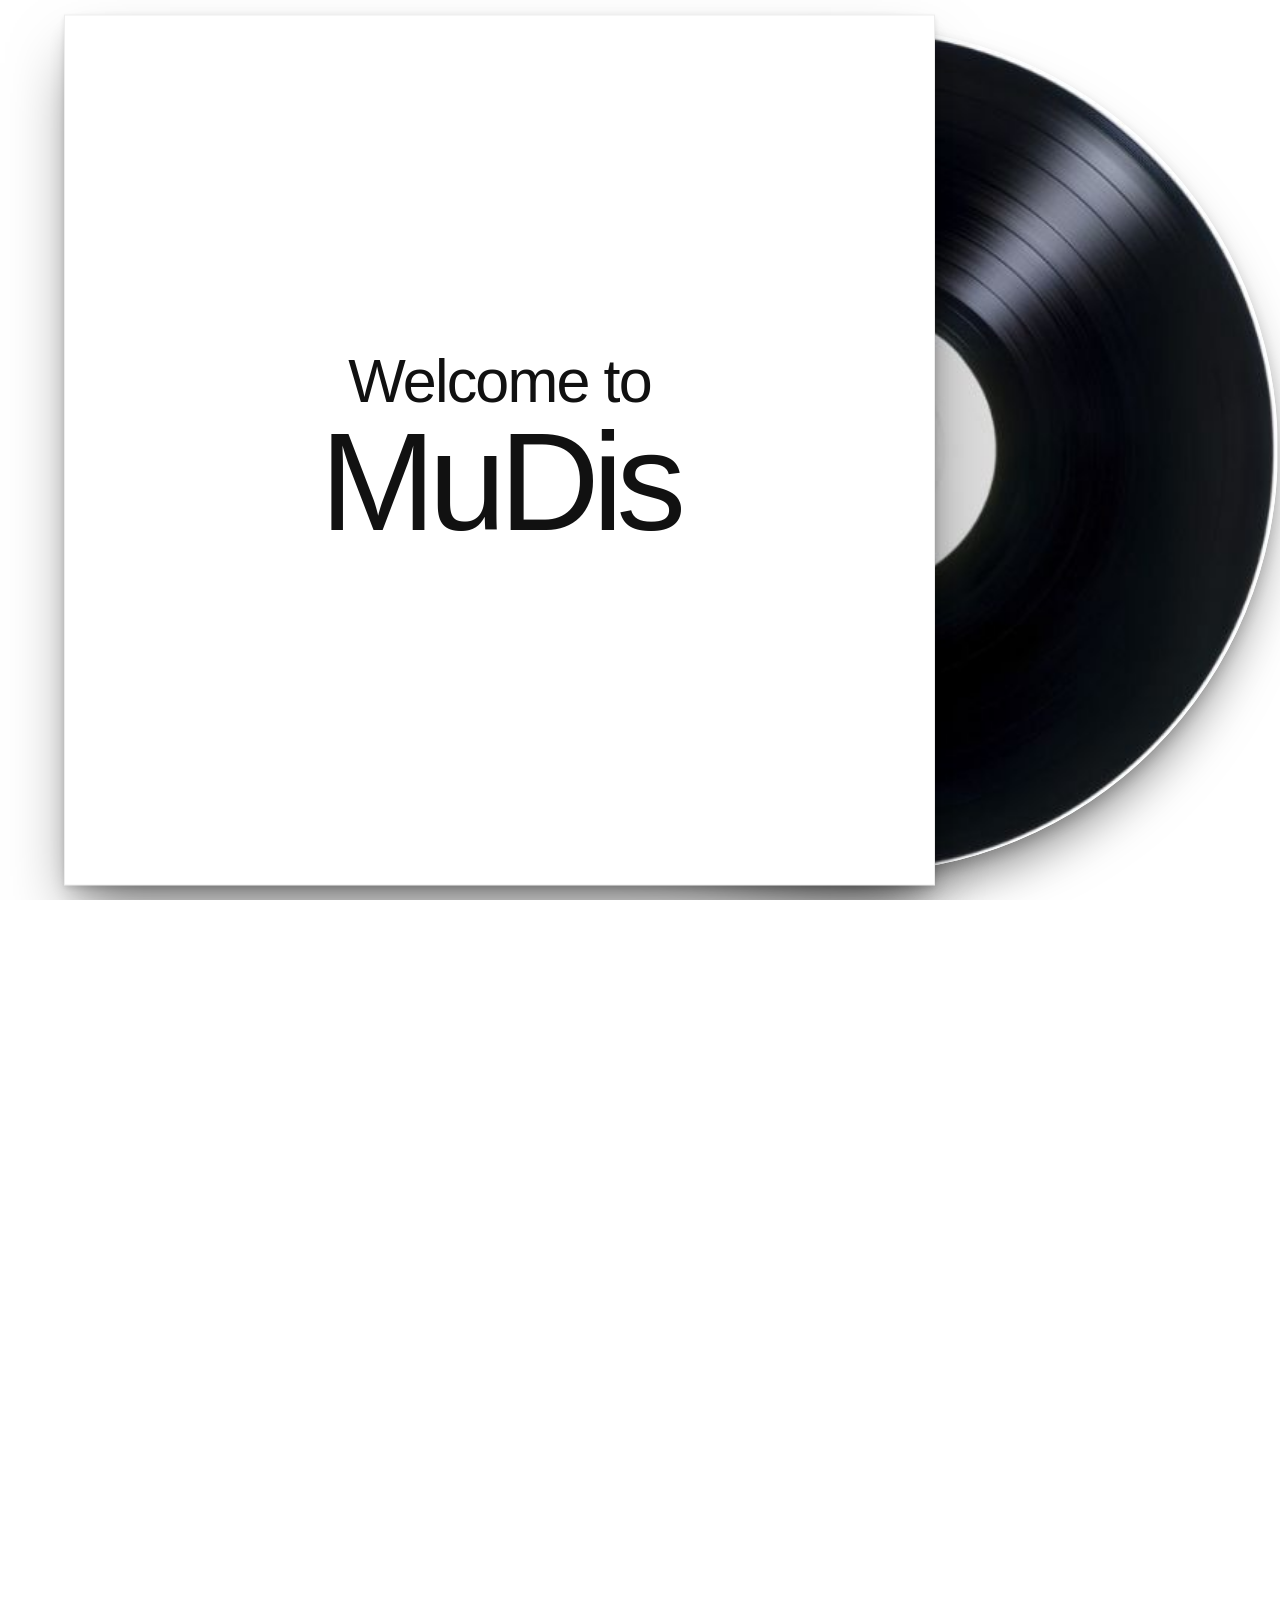
==== commit fc839719: "Olive theme for the whole site, key-style controls, new doorways - Olive is now the only theme (the " ====
--- a/MuDis-Prototype.html
+++ b/MuDis-Prototype.html
@@ -1,15 +1,18 @@
 <!doctype html><html><head><meta charset=utf8><meta name=viewport content="width=device-width,initial-scale=1,viewport-fit=cover"><style>:root{color-scheme:light;box-sizing:border-box;padding-top:env(safe-area-inset-top,0px);padding-bottom:env(safe-area-inset-bottom,0px)}html{scroll-padding-top:env(safe-area-inset-top,0px)}body{margin:0;padding:0;font:14px -apple-system,BlinkMacSystemFont,sans-serif;background:#fff;color:#000}img{max-width:100%}[hidden]:not([hidden=until-found i]){display:none!important}</style></head><body>
 <title>MuDis Prototype</title>
-<script>/* THEME TEST: olive is on when ?theme=olive or when chosen with the Test theme button (remembered in this browser) */(function(){var t=null,m=location.search.match(/[?&]theme=(olive|grey)/);try{t=m?m[1]:localStorage.getItem("mudis-theme");if(m)localStorage.setItem("mudis-theme",t)}catch(e){t=m?m[1]:null}if(t==="olive")document.documentElement.classList.add("olive")})()</script>
 <meta name="claude:viewport-fit-sides" content="cover">
 <style>
 /* Layout: one shell (search, MuDis, Trail, Note it) that swaps between the genre-column home (L00) and a genre page (L01). Colour darkens with trail depth, as in the original two files. Single look by choice: greys only. */
-:root{--bg:#fff;--fg:#111;--gut:36px;--line:rgba(17,17,17,.3);color-scheme:light}
-:root[data-level="1"]{--bg:#dcdcda;--line:rgba(17,17,17,.3)}
-:root[data-level="2"]{--bg:#a8a8a6}
-:root[data-level="3"]{--bg:#6a6a69;--fg:#f3f3f1;--line:rgba(243,243,241,.3)}
-:root[data-level="4"]{--bg:#2c2c2b;--fg:#f3f3f1;--line:rgba(243,243,241,.3)}
-:root[data-level="5"]{--bg:#0b0b0b;--fg:#f3f3f1;--line:rgba(243,243,241,.3)}
+/* Depth colours (olive): L00 white, darkening with each step down the trail. Per level:
+   --bg page, --fg text, --line hairlines; --sh-d / --sh-l the dark and light soft shadows;
+   --deep the Deeper door colour (a shade darker: going deeper darkens the site), --side the Sideways door colour (a shade lighter);
+   --edge the soft door border; --acc the orange door arrows (darker on light levels, lighter on dark ones). */
+:root{--bg:#fff;--fg:#111;--gut:36px;--line:rgba(17,17,17,.3);--sh-d:#d6d9cb;--sh-l:#ffffff;--deep:#ecede4;--side:#ffffff;--sunk:#f1f2ea;--edge:rgba(17,17,17,.5);--acc:#c65f0e;color-scheme:light}
+:root[data-level="1"]{--bg:#e5e7d9;--sh-d:#c3c6b0;--sh-l:#ffffff;--deep:#d3d6c3;--side:#f1f2e9;--sunk:#dcdfcd}
+:root[data-level="2"]{--bg:#c7cbac;--sh-d:#a7ab8c;--sh-l:#e7ebcc;--deep:#b4b997;--side:#d6d9c0;--sunk:#bec2a1}
+:root[data-level="3"]{--bg:#656941;--fg:#f3f3f1;--line:rgba(243,243,241,.3);--sh-d:#4c4f31;--sh-l:#7e8351;--deep:#555937;--side:#767a50;--sunk:#5d6139;--edge:rgba(243,243,241,.5);--acc:#f7a35c}
+:root[data-level="4"]{--bg:#353722;--fg:#f3f3f1;--line:rgba(243,243,241,.3);--sh-d:#24261a;--sh-l:#46492d;--deep:#2a2c1a;--side:#44472d;--sunk:#2f311d;--edge:rgba(243,243,241,.5);--acc:#f7a35c}
+:root[data-level="5"]{--bg:#121309;--fg:#f3f3f1;--line:rgba(243,243,241,.3);--sh-d:#050603;--sh-l:#25271a;--deep:#0a0b05;--side:#202217;--sunk:#0d0e07;--edge:rgba(243,243,241,.5);--acc:#f7a35c}
 *,*::before,*::after{box-sizing:border-box}
 body{margin:0;min-height:calc(100vh - env(safe-area-inset-top,0px) - env(safe-area-inset-bottom,0px));display:flex;flex-direction:column;background:var(--bg);color:var(--fg);font-family:"Nimbus Sans","Nimbus Sans L",Helvetica,"Helvetica Neue",Arial,sans-serif;line-height:1.5;transition:background .9s ease,color .9s ease}
 button,input,textarea{font:inherit;color:inherit}
@@ -23,7 +26,7 @@
 .search input{flex:1;min-width:0;border:0;background:transparent;outline:0;font-size:13px}
 .search input::placeholder{color:var(--fg);opacity:.6}
 .search:focus-within{outline:2px solid var(--fg);outline-offset:3px}
-.right{justify-self:end;display:grid;gap:8px;width:136px}
+.right{justify-self:end;display:grid;gap:8px;justify-items:end}
 /* Top-left: search on the landing page only; everywhere else a back arrow and a home button take its place */
 .left{min-width:0}
 .navb{display:flex;gap:8px}
@@ -38,7 +41,7 @@
 html:not([data-view="home"]) .brand p{display:none}
 .ptype{display:none;margin-top:3px;font-size:14px;font-weight:600;line-height:1.2}
 html:not([data-view="home"]) .ptype{display:block}
-.panel{position:absolute;right:max(var(--gut),env(safe-area-inset-right,0px));top:104px;width:min(310px,calc(100% - 2 * var(--gut)));padding:16px;background:var(--bg);border:1px solid var(--fg);z-index:80;display:none;font-size:13.5px;line-height:1.4}
+.panel{position:absolute;right:max(var(--gut),env(safe-area-inset-right,0px));top:142px;width:min(310px,calc(100% - 2 * var(--gut)));padding:16px;background:var(--bg);border:1px solid var(--fg);z-index:80;display:none;font-size:13.5px;line-height:1.4}
 .panel.open{display:block}
 .panel h2{margin:0 0 6px;font-size:15px;font-weight:600}
 .panel p{margin:0 0 12px}
@@ -74,9 +77,10 @@
 .mfoot{display:flex;flex-wrap:wrap;justify-content:space-between;gap:8px 24px;margin-top:26px;padding-top:18px;border-top:1px solid var(--line);font-size:12.5px;letter-spacing:.12em;text-transform:uppercase}
 .mfoot span:first-child{opacity:.75}
 .macts{display:flex;flex-wrap:wrap;justify-content:center;gap:14px;margin:44px 0 70px}
-.macts button{height:46px;padding:0 26px;border:1px solid var(--fg);border-radius:99px;background:none;font-size:14px;letter-spacing:.08em;text-transform:uppercase}
-.macts button:hover{background:color-mix(in srgb,var(--fg) 12%,transparent)}
-.macts button.main{background:var(--fg);color:var(--bg)}
+/* Trail page actions: long keyboard keys (64px so the labels fit); "Share map" is the main action, shown in bold */
+.macts .key{height:64px}
+.macts .key .kc{font-size:13px;letter-spacing:.06em;text-transform:uppercase}
+.macts .key.main .kc{font-weight:700}
 @media (max-width:700px){.mstats{gap:12px}.mhint{display:none}}
 textarea{width:100%;height:130px;resize:vertical;padding:8px;border:1px solid var(--fg);background:transparent;font-size:14px}
 /* "Note it": the writing area is a yellow sticky note; its border still follows the level colour */
@@ -123,6 +127,14 @@
 .key:active .kd,.key.press .kd{visibility:visible}
 .key:active,.key.press{filter:drop-shadow(0 2px 3px rgba(0,0,0,.28)) drop-shadow(0 1px 1px rgba(0,0,0,.25))}
 .key:focus-visible{outline:2px solid var(--fg);outline-offset:3px;border-radius:12px}
+/* Header keys: Back and Home (short keys with an icon), Trail and Note it (long keys with their label).
+   The icon or label sits on the key's top face; Trail and Note it stay pressed in while their panel is open. */
+.key .kc{position:absolute;left:0;right:0;top:0;bottom:17%;display:flex;align-items:center;justify-content:center;gap:10px;color:#111;font-size:13px;line-height:1;white-space:nowrap;pointer-events:none}
+.key.hk .kc svg{display:block}
+.key[aria-expanded="true"] .ku{visibility:hidden}
+.key[aria-expanded="true"] .kd{visibility:visible}
+.key[aria-expanded="true"]{filter:drop-shadow(0 2px 3px rgba(0,0,0,.28)) drop-shadow(0 1px 1px rgba(0,0,0,.25))}
+.key:active .kc,.key.press .kc,.key[aria-expanded="true"] .kc{transform:translateY(1px)}
 .credit{opacity:.75;text-align:right}
 .wrap{max-width:1180px;width:100%;margin:0 auto;padding:0 max(var(--gut),env(safe-area-inset-right,0px)) 0 max(var(--gut),env(safe-area-inset-left,0px));flex:1}
 h1{margin:34px 0 8px -6px;font-weight:500;font-size:clamp(52px,13vw,176px);letter-spacing:-.055em;line-height:.9;overflow-wrap:anywhere}
@@ -297,7 +309,7 @@
 .lr{position:fixed;inset:0;z-index:150;background:rgba(255,255,255,.9);color:#111;opacity:0;transition:opacity .35s ease}
 .lr.on{opacity:1}
 .lr[hidden]{display:none}
-.lr-panel{position:absolute;inset:16px;border-radius:28px;background:#dcdcda;isolation:isolate;display:grid;grid-template-columns:minmax(220px,1fr) auto;gap:24px;padding:20px 40px;overflow:hidden}
+.lr-panel{position:absolute;inset:16px;border-radius:28px;background:#1f4a35 url("assets/listening-room/room-tiles.jpg") center/cover;--fg:#f3f3f1;color:#f3f3f1;isolation:isolate;display:grid;grid-template-columns:minmax(220px,1fr) auto;gap:24px;padding:20px 40px;overflow:hidden}
 .lr-h{position:absolute;left:28px;top:22px;z-index:25;margin:0;font-size:13px;font-weight:500}
 .lr-close{position:absolute;right:20px;top:16px;z-index:30}
 /* Sleeve wheel: sleeves sit on a curve that bends away to the left. The one in the middle is full size and fully opaque;
@@ -316,8 +328,8 @@
 .lr-stage{position:relative;flex:none;width:min(calc(100vw - 32px - 80px - 24px - 220px),calc((100vh - 32px - 40px - 92px) * 760 / 595));aspect-ratio:760/595}
 .lr-frame{position:absolute}
 .lr-tt{position:absolute;inset:0;width:100%;height:100%;pointer-events:none;user-select:none}
-/* room colour #dcdcda; the turntable is a cut-out with its own soft shadow, so it keeps its cream colour on any background */
-.lr-shh{position:absolute;right:28px;bottom:20px;z-index:25;margin:0;font-family:Helvetica,"Nimbus Sans",Arial,sans-serif;font-weight:700;font-size:15px;color:#000;pointer-events:none}
+/* room background: the green tiles (assets/listening-room/room-tiles.jpg), with light text; the turntable is a cut-out with its own soft shadow, so it keeps its cream colour on any background */
+.lr-shh{position:absolute;right:28px;bottom:20px;z-index:25;margin:0;font-family:Helvetica,"Nimbus Sans",Arial,sans-serif;font-weight:700;font-size:15px;color:#f3f3f1;pointer-events:none}
 .lr-arm{position:absolute;z-index:18;height:auto;max-width:none;pointer-events:none;user-select:none;transition:transform .9s cubic-bezier(.45,0,.25,1)}
 .lr-rec{position:absolute;z-index:15;border-radius:50%;box-shadow:5px 9px 16px rgba(0,0,0,.35);visibility:hidden;will-change:transform}
 .lr-rec.on{visibility:visible}
@@ -342,33 +354,24 @@
   .lr-stage{width:100%}
 }
 @media (max-width:900px){:root{--gut:18px}.top{grid-template-columns:1fr 1fr}.brand{grid-column:1/-1;grid-row:2}.bar{flex-wrap:wrap}.grid,.artists{grid-template-columns:repeat(2,1fr)}.hist{min-width:900px}}
-/* ================= THEME TEST: OLIVE + NEUMORPHIC (switch with the "Test theme" button, or ?theme=olive / ?theme=grey) =================
-   Only applies when <html> has class "olive"; the grey theme above is untouched.
-   Per level: --bg page colour, --sh-d / --sh-l the dark and light neumorphic shadows, --sunk the carved-in groove colour,
-   --edge the soft doorway border, --acc the orange used for doorway arrows (darker on light levels, lighter on dark ones). */
-:root.olive{--bg:#fff;--sh-d:#d6d9cb;--sh-l:#ffffff;--sunk:#f1f2ea;--edge:rgba(17,17,17,.5);--acc:#c65f0e}
-:root.olive[data-level="1"]{--bg:#e5e7d9;--sh-d:#c3c6b0;--sh-l:#ffffff;--sunk:#dcdfcd}
-:root.olive[data-level="2"]{--bg:#c7cbac;--sh-d:#a7ab8c;--sh-l:#e7ebcc;--sunk:#bec2a1}
-:root.olive[data-level="3"]{--bg:#656941;--fg:#f3f3f1;--line:rgba(243,243,241,.3);--sh-d:#4c4f31;--sh-l:#7e8351;--sunk:#5d6139;--edge:rgba(243,243,241,.5);--acc:#f7a35c}
-:root.olive[data-level="4"]{--bg:#353722;--fg:#f3f3f1;--line:rgba(243,243,241,.3);--sh-d:#24261a;--sh-l:#46492d;--sunk:#2f311d;--edge:rgba(243,243,241,.5);--acc:#f7a35c}
-:root.olive[data-level="5"]{--bg:#121309;--fg:#f3f3f1;--line:rgba(243,243,241,.3);--sh-d:#050603;--sh-l:#25271a;--sunk:#0d0e07;--edge:rgba(243,243,241,.5);--acc:#f7a35c}
-/* Deeper doorways: raised off the page, solid edge, ↘ arrow; they press in on hover */
-:root.olive .chip,:root.olive .dl button{position:relative;border:1px solid var(--edge);background:var(--bg);color:var(--fg);box-shadow:6px 6px 12px var(--sh-d),-6px -6px 12px var(--sh-l);transition:box-shadow .18s,transform .18s}
-:root.olive .chip:not(.side):hover,:root.olive .dl button:not(.side):hover,:root.olive .chip:not(.side):focus-visible,:root.olive .dl button:not(.side):focus-visible{background:var(--bg);color:var(--fg);box-shadow:inset 5px 5px 10px var(--sh-d),inset -5px -5px 10px var(--sh-l)}
-:root.olive .chip:not(.side)::after,:root.olive .dl button:not(.side)::after{content:"↘";color:var(--acc);font-size:17px;line-height:1}
-/* Sideways doorways: carved into the page, dashed edge, → arrow; they slide along on hover */
-:root.olive .chip.side,:root.olive .dl button.side{border:1px dashed var(--edge);background:var(--sunk);box-shadow:inset 4px 4px 9px var(--sh-d),inset -4px -4px 9px var(--sh-l)}
-:root.olive .chip.side:hover,:root.olive .dl button.side:hover,:root.olive .chip.side:focus-visible,:root.olive .dl button.side:focus-visible{background:var(--sunk);color:var(--fg);transform:translateX(6px)}
-:root.olive .chip.side::after,:root.olive .dl button.side::after{content:"→";color:var(--acc);font-size:17px;line-height:1}
+/* ================= DOORWAYS (soft, neumorphic) =================
+   Deeper: raised off the page, a shade DARKER than the page (going deeper darkens the site), solid edge, orange arrow pointing down.
+   Sideways: carved into the page, a shade LIGHTER than the page, dashed edge, orange arrow pointing right.
+   Both arrows are the same size: one 24px box drawn from an SVG mask, coloured with --acc. */
+.chip,.dl button{position:relative;border:1px solid var(--edge);color:var(--fg);transition:box-shadow .18s,transform .18s,background .18s}
+.chip:not(.side),.dl button:not(.side){background:var(--deep);box-shadow:6px 6px 12px var(--sh-d),-6px -6px 12px var(--sh-l)}
+.chip:not(.side):hover,.dl button:not(.side):hover,.chip:not(.side):focus-visible,.dl button:not(.side):focus-visible{background:var(--deep);color:var(--fg);box-shadow:inset 5px 5px 10px var(--sh-d),inset -5px -5px 10px var(--sh-l)}
+.chip.side,.dl button.side{border:1px dashed var(--edge);background:var(--side);box-shadow:inset 4px 4px 9px var(--sh-d),inset -4px -4px 9px var(--sh-l)}
+.chip.side:hover,.dl button.side:hover,.chip.side:focus-visible,.dl button.side:focus-visible{background:var(--side);color:var(--fg);transform:translateX(6px)}
+.chip::after,.dl button::after{content:"";flex:none;width:24px;height:24px;background:var(--acc);
+  -webkit-mask:var(--arrow) center/contain no-repeat;mask:var(--arrow) center/contain no-repeat}
+.chip:not(.side),.dl button:not(.side){--arrow:url("data:image/svg+xml,%3Csvg xmlns='http://www.w3.org/2000/svg' viewBox='0 0 24 24' fill='none' stroke='%23000' stroke-width='2.6' stroke-linecap='round' stroke-linejoin='round'%3E%3Cpath d='M12 3.5v17M5 13.5l7 7 7-7'/%3E%3C/svg%3E")}
+.chip.side,.dl button.side{--arrow:url("data:image/svg+xml,%3Csvg xmlns='http://www.w3.org/2000/svg' viewBox='0 0 24 24' fill='none' stroke='%23000' stroke-width='2.6' stroke-linecap='round' stroke-linejoin='round'%3E%3Cpath d='M3.5 12h17M13.5 5l7 7-7 7'/%3E%3C/svg%3E")}
 /* genre chips are stacked text, so their arrow sits at the right edge */
-:root.olive .chip::after{position:absolute;right:20px;top:50%;transform:translateY(-50%)}
-/* Header pills and round buttons: soft raised, press in on hover; the search box is carved in like a field */
-:root.olive .pill:not(.search),:root.olive .ib{border-color:transparent;background:var(--bg);box-shadow:4px 4px 8px var(--sh-d),-4px -4px 8px var(--sh-l);transition:box-shadow .18s}
-:root.olive .pill:not(.search):hover,:root.olive .ib:hover,:root.olive .pill[aria-expanded="true"]{background:var(--bg);color:var(--fg);box-shadow:inset 3px 3px 6px var(--sh-d),inset -3px -3px 6px var(--sh-l)}
-:root.olive .search{border-color:transparent;background:var(--sunk);box-shadow:inset 3px 3px 6px var(--sh-d),inset -3px -3px 6px var(--sh-l)}
-@media (prefers-reduced-motion:reduce){:root.olive .chip.side:hover,:root.olive .dl button.side:hover{transform:none}}
-/* the switch itself (test only: delete this rule and the #themeTest button to remove it) */
-#themeTest{position:fixed;right:16px;bottom:16px;z-index:140;height:30px;padding:0 14px;border:1px solid var(--fg);border-radius:99px;background:var(--bg);color:var(--fg);font-size:12px}
+.chip::after{position:absolute;right:18px;top:50%;transform:translateY(-50%)}
+/* the search box is carved in like a field */
+.search{border-color:transparent;background:var(--sunk);box-shadow:inset 3px 3px 6px var(--sh-d),inset -3px -3px 6px var(--sh-l)}
+@media (prefers-reduced-motion:reduce){.chip.side:hover,.dl button.side:hover{transform:none}}
 @media (prefers-reduced-motion:reduce){*{transition:none!important}}
 </style>
 
@@ -377,14 +380,14 @@
     <label class="pill search"><svg width="14" height="14" viewBox="0 0 16 16" fill="none" stroke="currentColor" stroke-width="1.6" aria-hidden="true"><circle cx="6.5" cy="6.5" r="4.7"/><path d="M10 10l4.5 4.5"/></svg><input id="q" type="search" placeholder="Search genre, artist, album" aria-label="Search genre, artist or album"></label>
     <button class="lr-open" id="lrOpen" type="button" aria-haspopup="dialog" aria-label="Listening Room"><span class="tk"><img class="tku" src="assets/listening-room/ticket-empty-up.png" alt=""><img class="tkd" src="assets/listening-room/ticket-empty-down.png" alt=""><span class="tk-txt" aria-hidden="true"><span>Listening</span><span>Room</span></span><img class="tk-masc" src="assets/listening-room/mascot-spin.webp" alt=""></span></button>
     <nav class="navb" aria-label="Page navigation">
-      <button class="ib" id="backBtn" type="button" aria-label="Back to the previous page" title="Back"><svg width="14" height="14" viewBox="0 0 16 16" fill="none" stroke="currentColor" stroke-width="1.6" stroke-linecap="round" stroke-linejoin="round" aria-hidden="true"><path d="M13.5 8H2.5M7 3.5L2.5 8 7 12.5"/></svg></button>
-      <button class="ib" id="homeBtn" type="button" aria-label="Home, all genres" title="Home"><svg width="14" height="14" viewBox="0 0 16 16" fill="none" stroke="currentColor" stroke-width="1.6" stroke-linejoin="round" aria-hidden="true"><path d="M2.5 7.5L8 2.5l5.5 5M4 6.5v7h8v-7"/></svg></button>
+      <button class="key hk" id="backBtn" type="button" aria-label="Back to the previous page" title="Back"><img class="ku" src="assets/buttons/key-back-up.png" alt=""><img class="kd" src="assets/buttons/key-back-down.png" alt=""><span class="kc"><svg width="20" height="20" viewBox="0 0 16 16" fill="none" stroke="currentColor" stroke-width="1.6" stroke-linecap="round" stroke-linejoin="round" aria-hidden="true"><path d="M13.5 8H2.5M7 3.5L2.5 8 7 12.5"/></svg></span></button>
+      <button class="key hk" id="homeBtn" type="button" aria-label="Home, all genres" title="Home"><img class="ku" src="assets/buttons/key-home-up.png" alt=""><img class="kd" src="assets/buttons/key-home-down.png" alt=""><span class="kc"><svg width="20" height="20" viewBox="0 0 16 16" fill="none" stroke="currentColor" stroke-width="1.6" stroke-linejoin="round" aria-hidden="true"><path d="M2.5 7.5L8 2.5l5.5 5M4 6.5v7h8v-7"/></svg></span></button>
     </nav>
   </div>
   <div class="brand"><a href="#home" id="brandLink">MuDis</a><span class="ptype" id="ptype"></span><p>Pick a genre. Follow the trail down.</p></div>
   <div class="right">
-    <button class="pill" id="pmBtn" type="button" aria-expanded="false" aria-controls="map"><span id="pmTxt">Trail</span><span id="lvl">L 00</span></button>
-    <button class="pill" id="ntBtn" type="button" aria-expanded="false" aria-controls="nt"><span>Note it</span></button>
+    <button class="key kl" id="pmBtn" type="button" aria-expanded="false" aria-controls="map"><img class="ku" src="assets/buttons/key-long-up.png" alt=""><img class="kd" src="assets/buttons/key-long-down.png" alt=""><span class="kc"><span id="pmTxt">Trail</span><span id="lvl">L 00</span></span></button>
+    <button class="key kl" id="ntBtn" type="button" aria-expanded="false" aria-controls="nt"><img class="ku" src="assets/buttons/key-long-up.png" alt=""><img class="kd" src="assets/buttons/key-long-down.png" alt=""><span class="kc"><span>Note it</span></span></button>
   </div>
   <div class="panel" id="nt">
     <h2>Notes</h2>
@@ -407,11 +410,6 @@
 <div class="wrap" id="map" hidden></div>
 <div class="toast" id="toast" role="status" aria-live="polite"></div>
 <audio id="pvAudio" preload="none" hidden></audio>
-<!-- THEME TEST switch: delete this button, its #themeTest CSS rule and the THEME TEST script in <head> to remove the test -->
-<button type="button" id="themeTest" aria-pressed="false">Test theme: Grey</button>
-<script>(function(){var b=document.getElementById("themeTest"),r=document.documentElement;
-function show(){var o=r.classList.contains("olive");b.textContent="Test theme: "+(o?"Olive":"Grey");b.setAttribute("aria-pressed",o?"true":"false");b.title="Switch to "+(o?"grey":"olive")}
-b.addEventListener("click",function(){var o=r.classList.toggle("olive");try{localStorage.setItem("mudis-theme",o?"olive":"grey")}catch(e){}show()});show()})()</script>
 <!-- Listening Room: opens over Home from the "Listening Room" pill -->
 <div class="lr" id="lr" role="dialog" aria-modal="true" aria-labelledby="lrTitle" hidden>
   <div class="lr-panel">
@@ -638,6 +636,10 @@
   rail.scrollLeft+=e.deltaY*(e.deltaMode===1?16:e.deltaMode===2?rail.clientWidth:1);e.preventDefault();
 },{passive:false});
 function keyPress(b){b.classList.add("press");setTimeout(function(){b.classList.remove("press")},140)}
+/* header keys (Back, Home, Trail, Note it) also show their pressed picture when used from the keyboard */
+document.querySelectorAll(".key.hk,.key.kl").forEach(function(b){b.addEventListener("click",function(){keyPress(b)})});
+/* the Trail page's action keys are created each time the page opens, so they're caught here */
+document.addEventListener("click",function(e){var b=e.target.closest&&e.target.closest(".macts .key");if(b)keyPress(b)});
 document.getElementById("prev").onclick=function(){keyPress(this);rail.scrollBy({left:-rail.clientWidth*.6,behavior:"smooth"})};
 document.getElementById("next").onclick=function(){keyPress(this);rail.scrollBy({left:rail.clientWidth*.6,behavior:"smooth"})};
 var rm=matchMedia("(prefers-reduced-motion:reduce)").matches;
@@ -2187,7 +2189,7 @@
   +'<p class="mhint">Drag to pan · Ctrl or ⌘ + scroll to zoom · Click a page to open it</p>'
   +'<div class="mzoom"><button type="button" data-z="out" aria-label="Zoom out">−</button><output id="mzv">100%</output><button type="button" data-z="in" aria-label="Zoom in">+</button><hr><button type="button" data-z="fit">Fit</button><button type="button" data-z="you">You</button></div></div>'
   +'<div class="mfoot"><span>Your trail</span><span>'+trail.map(function(p){return esc(p.name)}).join(" → ")+'</span></div>'
-  +'<div class="macts"><button type="button" class="main" id="mShare">Share map</button><button type="button" id="mDig">Keep digging</button><button type="button" id="mReset">Start over</button></div>';
+  +'<div class="macts">'+[["mShare","Share map"," main"],["mDig","Keep digging",""],["mReset","Start over",""]].map(function(b){return '<button type="button" class="key kl mk'+b[2]+'" id="'+b[0]+'"><img class="ku" src="assets/buttons/key-long-up.png" alt=""><img class="kd" src="assets/buttons/key-long-down.png" alt=""><span class="kc">'+b[1]+'</span></button>'}).join("")+'</div>';
 }
 function mapSet(){
   var w=document.getElementById("mworld");if(!w)return;
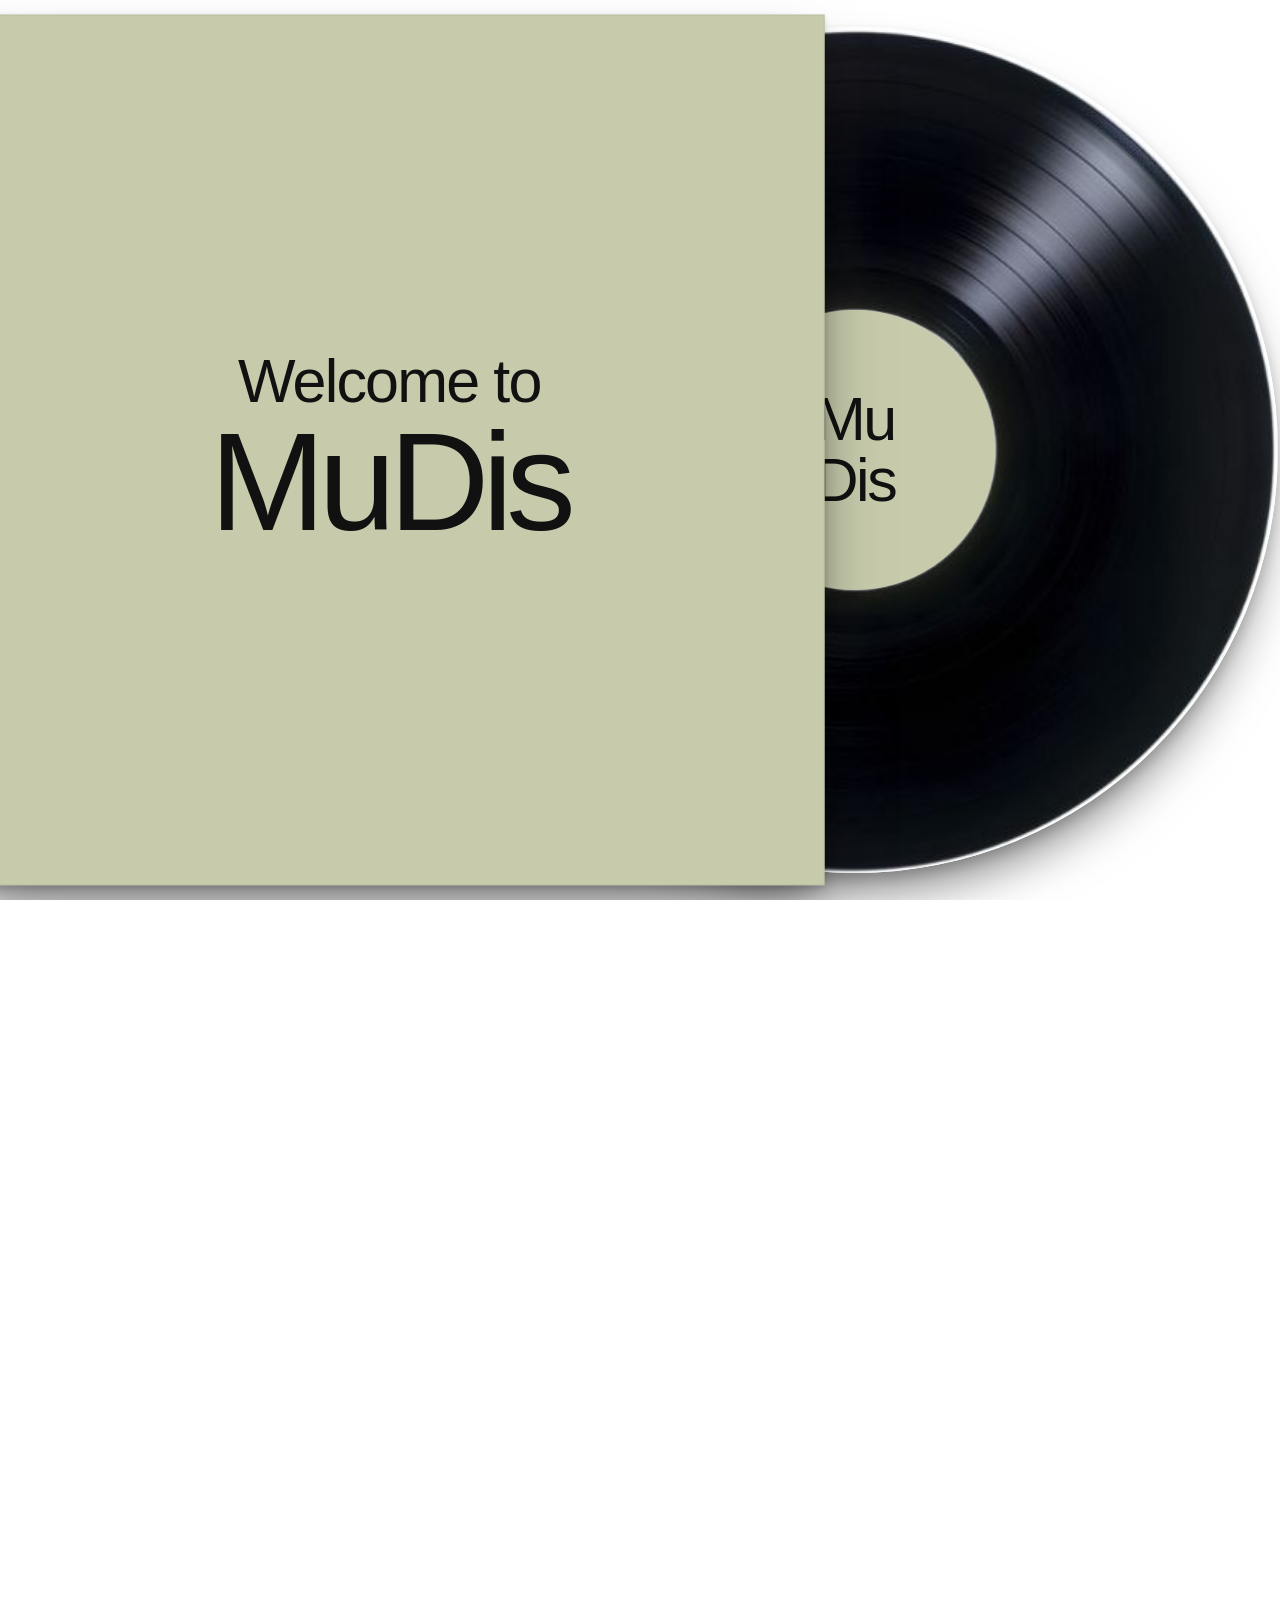
==== commit 15bec544: "Green ticket hover, green intro, Listening Room keys - The Listening Room ticket turns green on hove" ====
--- a/MuDis-Prototype.html
+++ b/MuDis-Prototype.html
@@ -209,7 +209,7 @@
 .disc{position:fixed;inset:0;z-index:-1;overflow:hidden;pointer-events:none}
 .disc.front{z-index:100}
 .dworld{position:absolute;left:0;top:0;width:100%;height:100%;transform-origin:0 0}
-.sleeve{position:absolute;left:0;top:0;display:none;flex-direction:column;align-items:center;justify-content:center;background:#fff;color:#111;border:1px solid rgba(0,0,0,.07);box-shadow:0 34px 60px -14px rgba(0,0,0,.5),0 10px 22px -6px rgba(0,0,0,.22),0 2px 6px rgba(0,0,0,.1);line-height:1;text-align:center;white-space:nowrap}
+.sleeve{position:absolute;left:0;top:0;display:none;flex-direction:column;align-items:center;justify-content:center;background:#c7cbac;color:#111;border:1px solid rgba(0,0,0,.07);box-shadow:0 34px 60px -14px rgba(0,0,0,.5),0 10px 22px -6px rgba(0,0,0,.22),0 2px 6px rgba(0,0,0,.1);line-height:1;text-align:center;white-space:nowrap}
 html.intro .sleeve{display:flex}
 .sleeve span{opacity:0;transform:translateY(12px);transition:opacity .8s ease,transform .8s ease}
 .sleeve.on span{opacity:1;transform:none}
@@ -217,7 +217,7 @@
 .sleeve .sm{font-weight:500;letter-spacing:-.05em}
 .dwrap{position:absolute;left:0;top:0;border-radius:50%;box-shadow:0 30px 52px -16px rgba(0,0,0,.55),0 6px 14px rgba(0,0,0,.16)}
 .rec{width:100%;height:100%;border-radius:50%;display:grid;place-items:center;background:#0c0c0c url("assets/Intro-assets/Vinyl_reference_jpeg.jpg") center/106.4% no-repeat}
-.rec span{color:#111;font-weight:500;letter-spacing:-.04em;line-height:1;text-align:center}
+.rec span{color:#111;font-weight:500;letter-spacing:-.04em;line-height:1;text-align:center;display:grid;place-items:center;width:33%;aspect-ratio:1;border-radius:50%;background:#c7cbac}
 /* Text that can sit over the black record on Home flips to white there */
 html[data-view="home"] :is(.brand a,.brand p,.gname,.credit){color:#fff;mix-blend-mode:difference}
 html:not(.intro) :is(.search,.lr-open,.right,.brand a,.brand p,.gname,.bar){transition:opacity .9s ease}
@@ -297,8 +297,8 @@
 .lr-open .tk{position:relative;display:block;width:min(260px,100%);filter:drop-shadow(0 4px 6px rgba(0,0,0,.25)) drop-shadow(0 1px 1px rgba(0,0,0,.2));transition:transform .12s,filter .12s}
 .lr-open .tk img{display:block;width:100%;height:auto;pointer-events:none;user-select:none}
 .lr-open .tk .tkd{position:absolute;left:0;top:0;visibility:hidden}
-.lr-open:active .tk .tku,.lr-open.press .tk .tku{visibility:hidden}
-.lr-open:active .tk .tkd,.lr-open.press .tk .tkd{visibility:visible}
+.lr-open:hover .tk .tku,.lr-open:active .tk .tku,.lr-open.press .tk .tku{visibility:hidden}
+.lr-open:hover .tk .tkd,.lr-open:active .tk .tkd,.lr-open.press .tk .tkd{visibility:visible}
 .lr-open:active .tk,.lr-open.press .tk{transform:translateY(1px);filter:drop-shadow(0 2px 3px rgba(0,0,0,.25)) drop-shadow(0 1px 1px rgba(0,0,0,.2))}
 .lr-open .tk-txt{position:absolute;left:18.5%;top:50%;transform:translateY(-50%);text-align:left;line-height:.92;font-weight:700;letter-spacing:-.03em;text-transform:uppercase;color:#111;pointer-events:none}
 .lr-open .tk-txt span{display:block;font-size:16px}
@@ -310,7 +310,8 @@
 .lr.on{opacity:1}
 .lr[hidden]{display:none}
 .lr-panel{position:absolute;inset:16px;border-radius:28px;background:#1f4a35 url("assets/listening-room/room-tiles.jpg") center/cover;--fg:#f3f3f1;color:#f3f3f1;isolation:isolate;display:grid;grid-template-columns:minmax(220px,1fr) auto;gap:24px;padding:20px 40px;overflow:hidden}
-.lr-h{position:absolute;left:28px;top:22px;z-index:25;margin:0;font-size:13px;font-weight:500}
+.lr-h{position:absolute;left:24px;top:16px;z-index:25;margin:0;font-size:13px;font-weight:500}
+.lr-h img{display:block;height:100%;width:auto;pointer-events:none;user-select:none}
 .lr-close{position:absolute;right:20px;top:16px;z-index:30}
 /* Sleeve wheel: sleeves sit on a curve that bends away to the left. The one in the middle is full size and fully opaque;
    the further a sleeve is from the middle, the smaller and fainter it gets. Positions are set from JS as transforms. */
@@ -323,7 +324,7 @@
 .lr-sleeve strong{font-size:15px;font-weight:500;line-height:1.1}
 .lr-sleeve small{font-size:12px;margin-top:3px}
 .lr-tag{position:absolute;left:10px;top:10px;z-index:1;padding:5px 9px;border-radius:99px;background:#fff;color:#111;font-size:12px;line-height:1;white-space:nowrap}
-.lr-right{display:flex;flex-direction:column;align-items:center;justify-content:center;min-width:0;min-height:0}
+.lr-right{position:relative;display:flex;flex-direction:column;align-items:center;justify-content:center;min-width:0;min-height:0}
 /* The player: as big as the screen height allows (the info lines and the Album of the day button take ~92px under it) */
 .lr-stage{position:relative;flex:none;width:min(calc(100vw - 32px - 80px - 24px - 220px),calc((100vh - 32px - 40px - 92px) * 760 / 595));aspect-ratio:760/595}
 .lr-frame{position:absolute}
@@ -340,7 +341,7 @@
 .lr-art img{position:absolute;inset:0;width:100%;height:100%;object-fit:cover}
 .lr-hole{position:absolute;left:50%;top:50%;border-radius:50%;background:#f3f3f1;transform:translate(-50%,-50%);box-shadow:inset 0 1px 2px rgba(0,0,0,.35)}
 /* Start / Stop: real buttons over the two knobs in the image, with their names printed on the knob */
-.lr-ctl{position:absolute;z-index:19;display:grid;place-items:center;padding:0;border:0;border-radius:50%;background:#f07a1e;mix-blend-mode:multiply;color:#111;font-size:12px;line-height:1;transform:translate(-50%,-50%);transition:transform .12s,background .12s,box-shadow .12s}
+.lr-ctl{position:absolute;z-index:19;display:grid;place-items:center;padding:0;border:0;border-radius:50%;background:#f07a1e;mix-blend-mode:multiply;color:#111;font-size:12px;font-weight:700;text-transform:uppercase;letter-spacing:.02em;line-height:1;transform:translate(-50%,-50%);transition:transform .12s,background .12s,box-shadow .12s}
 .lr-ctl:active,.lr-ctl.press{transform:translate(-50%,-50%) scale(.93);background:#d8661a;box-shadow:inset 0 2px 5px rgba(0,0,0,.35)}
 .lr-ctl[aria-pressed="true"]{box-shadow:inset 0 1px 4px rgba(0,0,0,.3)}
 .lr-ctl:focus-visible{outline:2px solid #111;outline-offset:3px}
@@ -348,6 +349,11 @@
 .lr-now{margin-top:10px}
 .lr-time{margin-top:4px;opacity:.7;font-variant-numeric:tabular-nums}
 .lr-aotd{margin-top:12px}
+.lr-aotd.key{height:58px}
+.lr-aotd .kc{line-height:1.15;text-align:center;white-space:normal}
+/* "Pick a sleeve" sits at the bottom left of the turntable side, just right of the sleeve wheel, while nothing is playing */
+.lr-pick{position:absolute;left:0;bottom:0;z-index:25;margin:0;font-size:13px;color:var(--fg)}
+.lr-pick[hidden]{display:none}
 @media (max-width:760px){
   .lr-panel{inset:10px;grid-template-columns:1fr;grid-template-rows:170px 1fr;padding:56px 18px 20px}
   .lr-stack{--s:120px}
@@ -370,7 +376,7 @@
 /* genre chips are stacked text, so their arrow sits at the right edge */
 .chip::after{position:absolute;right:18px;top:50%;transform:translateY(-50%)}
 /* the search box is carved in like a field */
-.search{border-color:transparent;background:var(--sunk);box-shadow:inset 3px 3px 6px var(--sh-d),inset -3px -3px 6px var(--sh-l)}
+.search{border-color:transparent;background:#d6d9c0;box-shadow:inset 3px 3px 6px #b6ba9c,inset -3px -3px 6px #f4f6e4}
 @media (prefers-reduced-motion:reduce){.chip.side:hover,.dl button.side:hover{transform:none}}
 @media (prefers-reduced-motion:reduce){*{transition:none!important}}
 </style>
@@ -413,11 +419,12 @@
 <!-- Listening Room: opens over Home from the "Listening Room" pill -->
 <div class="lr" id="lr" role="dialog" aria-modal="true" aria-labelledby="lrTitle" hidden>
   <div class="lr-panel">
-    <h2 class="lr-h" id="lrTitle">Listening Room</h2>
+    <h2 class="lr-h key" id="lrTitle"><img src="assets/buttons/key-long-up.png" alt=""><span class="kc">Listening Room</span></h2>
     <p class="lr-shh" aria-hidden="true">shhh...</p>
-    <button class="ib lr-close" id="lrClose" type="button" aria-label="Close the listening session" title="Close (Esc)"><svg width="12" height="12" viewBox="0 0 12 12" fill="none" stroke="currentColor" stroke-width="1.6" stroke-linecap="round" aria-hidden="true"><path d="M2 2l8 8M10 2l-8 8"/></svg></button>
+    <button class="key hk lr-close" id="lrClose" type="button" aria-label="Close the Listening Room" title="Close (Esc)"><img class="ku" src="assets/buttons/key-home-up.png" alt=""><img class="kd" src="assets/buttons/key-home-down.png" alt=""><span class="kc"><svg width="16" height="16" viewBox="0 0 12 12" fill="none" stroke="currentColor" stroke-width="1.6" stroke-linecap="round" aria-hidden="true"><path d="M2 2l8 8M10 2l-8 8"/></svg></span></button>
     <div class="lr-stack" id="lrStack" role="group" aria-roledescription="wheel" aria-label="Today’s records. Scroll, or use the up and down arrow keys, to turn the wheel; the record in the middle can be played"></div>
     <div class="lr-right">
+      <p class="lr-pick" id="lrPick">Pick a sleeve to start listening.</p>
       <div class="lr-stage" id="lrStage">
         <div class="lr-frame" id="lrFrame">
           <img class="lr-tt" src="assets/listening-room/turntable-cutout.png" alt="">
@@ -430,7 +437,7 @@
       <p class="lr-now" id="lrNow" aria-live="polite"></p>
       <p class="lr-time" id="lrTime"></p>
       <audio id="lrAudio" preload="none" hidden></audio>
-      <button class="pill lr-aotd" id="lrAotd" type="button">Play the album of the day</button>
+      <button class="key kl lr-aotd" id="lrAotd" type="button"><img class="ku" src="assets/buttons/key-long-up.png" alt=""><img class="kd" src="assets/buttons/key-long-down.png" alt=""><span class="kc">Play the album<br>of the day</span></button>
     </div>
   </div>
 </div>
@@ -2724,7 +2731,8 @@
   }
   var lastTrack=null;
   function showNow(){
-    if(!cur){now.textContent="Pick a sleeve to start listening.";time.textContent="";lastTrack=null;return}
+    var pick=document.getElementById("lrPick");if(pick)pick.hidden=!!cur;
+    if(!cur){now.textContent="";time.textContent="";lastTrack=null;return}
     if(audioLive()&&LRA.tracks.length){
       var t=lrTrackAt(LRA.el.currentTime||0);
       if(t!==lastTrack){lastTrack=t;now.textContent="Now playing: "+t.title}
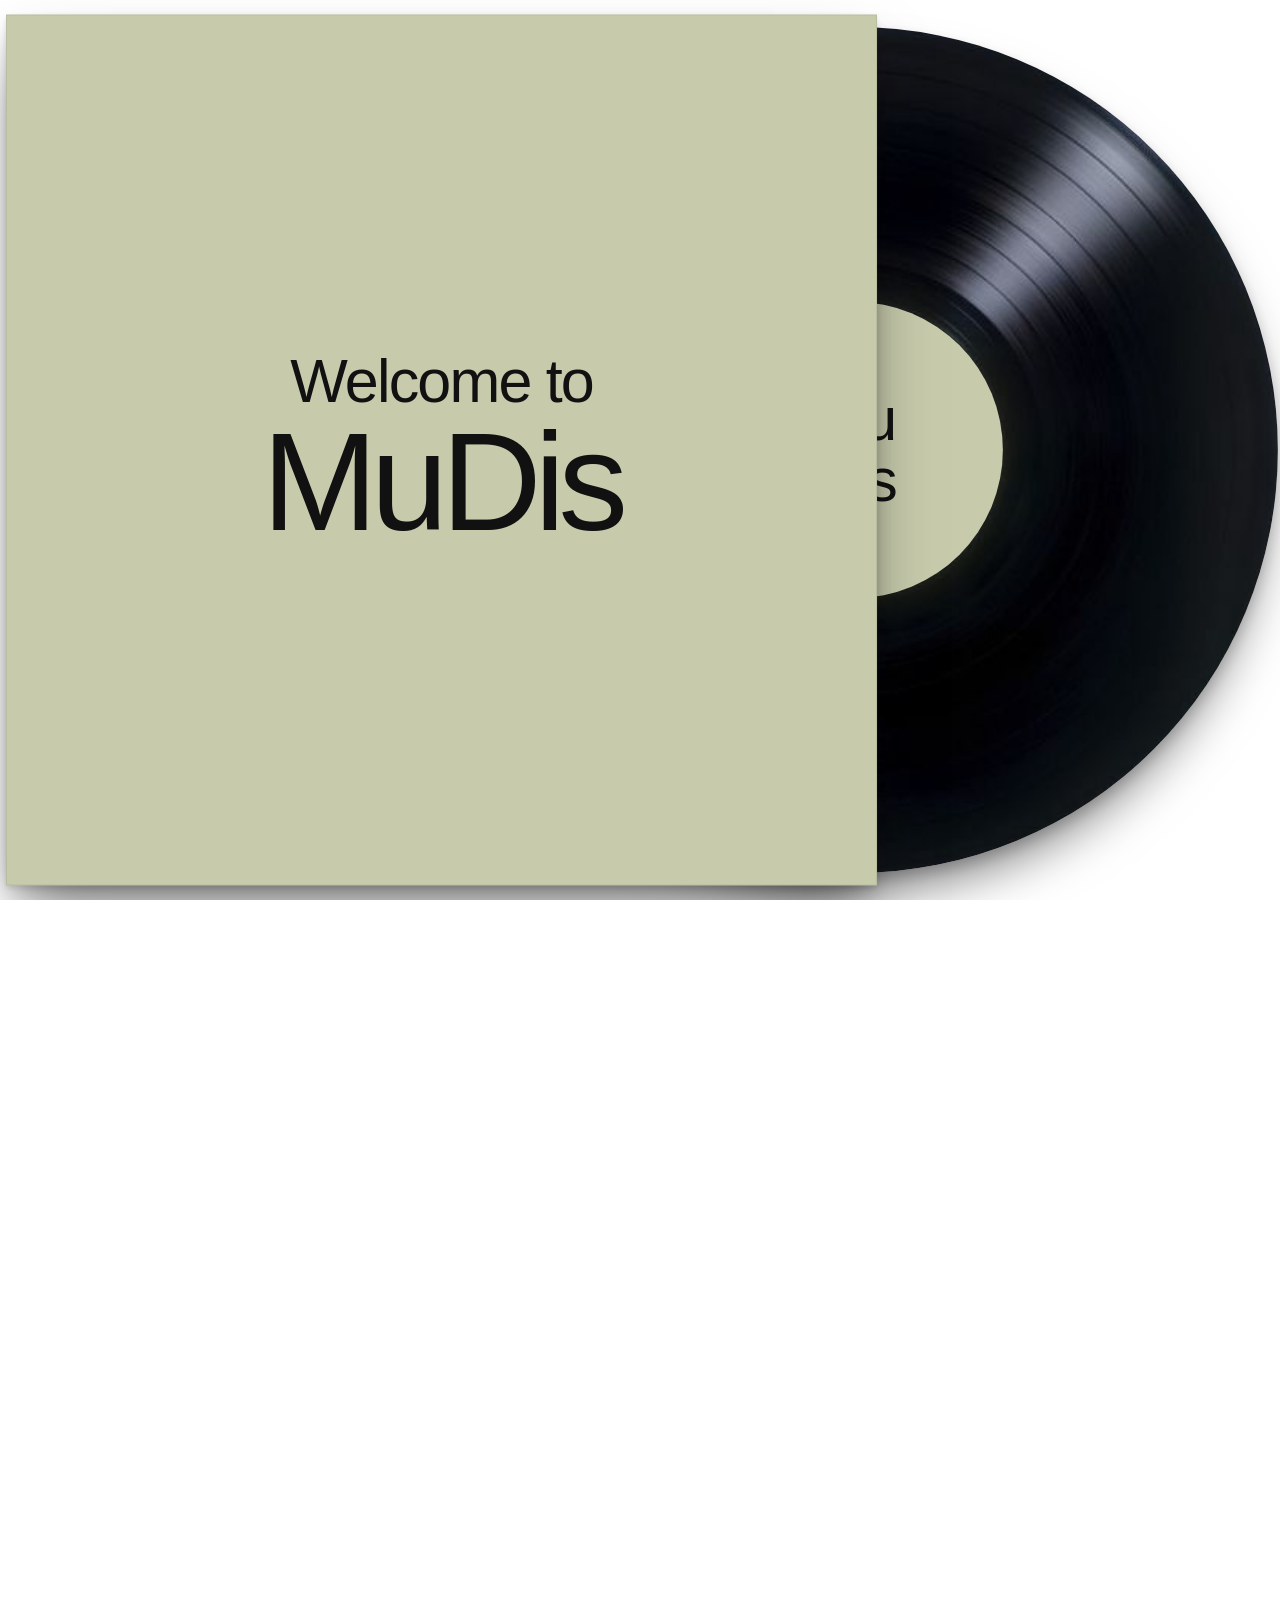
==== commit eb0a5529: "Looping genre columns, orange keys, room and record fixes - Home genre columns loop endlessly both w" ====
--- a/MuDis-Prototype.html
+++ b/MuDis-Prototype.html
@@ -133,6 +133,10 @@
 .key.hk .kc svg{display:block}
 .key[aria-expanded="true"] .ku{visibility:hidden}
 .key[aria-expanded="true"] .kd{visibility:visible}
+/* Trail turns into an orange "Close trail" key (pressed in) while the trail map is open */
+.key .od{position:absolute;left:0;top:0;visibility:hidden}
+#pmBtn[aria-expanded="true"] .ku,#pmBtn[aria-expanded="true"] .kd{visibility:hidden}
+#pmBtn[aria-expanded="true"] .od{visibility:visible}
 .key[aria-expanded="true"]{filter:drop-shadow(0 2px 3px rgba(0,0,0,.28)) drop-shadow(0 1px 1px rgba(0,0,0,.25))}
 .key:active .kc,.key.press .kc,.key[aria-expanded="true"] .kc{transform:translateY(1px)}
 .credit{opacity:.75;text-align:right}
@@ -216,14 +220,15 @@
 .sleeve .sw{font-weight:400;letter-spacing:-.03em}
 .sleeve .sm{font-weight:500;letter-spacing:-.05em}
 .dwrap{position:absolute;left:0;top:0;border-radius:50%;box-shadow:0 30px 52px -16px rgba(0,0,0,.55),0 6px 14px rgba(0,0,0,.16)}
-.rec{width:100%;height:100%;border-radius:50%;display:grid;place-items:center;background:#0c0c0c url("assets/Intro-assets/Vinyl_reference_jpeg.jpg") center/106.4% no-repeat}
-.rec span{color:#111;font-weight:500;letter-spacing:-.04em;line-height:1;text-align:center;display:grid;place-items:center;width:33%;aspect-ratio:1;border-radius:50%;background:#c7cbac}
+.rec{width:100%;height:100%;border-radius:50%;display:grid;place-items:center;background:#0c0c0c url("assets/Intro-assets/Vinyl_reference_jpeg.jpg") center/109% no-repeat}
+.rec span{color:#111;font-weight:500;letter-spacing:-.04em;line-height:1;text-align:center;display:grid;place-items:center;width:35%;aspect-ratio:1;border-radius:50%;background:#c7cbac}
 /* Text that can sit over the black record on Home flips to white there */
 html[data-view="home"] :is(.brand a,.brand p,.gname,.credit){color:#fff;mix-blend-mode:difference}
 html:not(.intro) :is(.search,.lr-open,.right,.brand a,.brand p,.gname,.bar){transition:opacity .9s ease}
 html.intro .search,html.intro .lr-open,html.intro .right,html.intro .brand a,html.intro .brand p,html.intro .gname,html.intro .bar{opacity:0;pointer-events:none}
 html.intro body{overflow:hidden}
 html.intro .rail{overflow:visible}
+html.intro .col.clone{visibility:hidden}
 /* Genre hierarchy tree: Genre > Subgenre > Sub-subgenre, joined by elbow lines */
 .gtree,.gtree ul{list-style:none;margin:0;padding:0}
 .gtree ul{margin-left:16px}
@@ -310,8 +315,6 @@
 .lr.on{opacity:1}
 .lr[hidden]{display:none}
 .lr-panel{position:absolute;inset:16px;border-radius:28px;background:#1f4a35 url("assets/listening-room/room-tiles.jpg") center/cover;--fg:#f3f3f1;color:#f3f3f1;isolation:isolate;display:grid;grid-template-columns:minmax(220px,1fr) auto;gap:24px;padding:20px 40px;overflow:hidden}
-.lr-h{position:absolute;left:24px;top:16px;z-index:25;margin:0;font-size:13px;font-weight:500}
-.lr-h img{display:block;height:100%;width:auto;pointer-events:none;user-select:none}
 .lr-close{position:absolute;right:20px;top:16px;z-index:30}
 /* Sleeve wheel: sleeves sit on a curve that bends away to the left. The one in the middle is full size and fully opaque;
    the further a sleeve is from the middle, the smaller and fainter it gets. Positions are set from JS as transforms. */
@@ -345,8 +348,8 @@
 .lr-ctl:active,.lr-ctl.press{transform:translate(-50%,-50%) scale(.93);background:#d8661a;box-shadow:inset 0 2px 5px rgba(0,0,0,.35)}
 .lr-ctl[aria-pressed="true"]{box-shadow:inset 0 1px 4px rgba(0,0,0,.3)}
 .lr-ctl:focus-visible{outline:2px solid #111;outline-offset:3px}
-.lr-now,.lr-time{margin:0;font-size:13px;text-align:center}
-.lr-now{margin-top:10px}
+.lr-now,.lr-time{position:relative;z-index:20;margin:0;font-size:13px;text-align:center}
+.lr-now{margin-top:10px;color:#fff}
 .lr-time{margin-top:4px;opacity:.7;font-variant-numeric:tabular-nums}
 .lr-aotd{margin-top:12px}
 .lr-aotd.key{height:58px}
@@ -392,7 +395,7 @@
   </div>
   <div class="brand"><a href="#home" id="brandLink">MuDis</a><span class="ptype" id="ptype"></span><p>Pick a genre. Follow the trail down.</p></div>
   <div class="right">
-    <button class="key kl" id="pmBtn" type="button" aria-expanded="false" aria-controls="map"><img class="ku" src="assets/buttons/key-long-up.png" alt=""><img class="kd" src="assets/buttons/key-long-down.png" alt=""><span class="kc"><span id="pmTxt">Trail</span><span id="lvl">L 00</span></span></button>
+    <button class="key kl" id="pmBtn" type="button" aria-expanded="false" aria-controls="map"><img class="ku" src="assets/buttons/key-long-up.png" alt=""><img class="kd" src="assets/buttons/key-long-down.png" alt=""><img class="od" src="assets/buttons/key-orange-long-down.png" alt=""><span class="kc"><span id="pmTxt">Trail</span><span id="lvl">L 00</span></span></button>
     <button class="key kl" id="ntBtn" type="button" aria-expanded="false" aria-controls="nt"><img class="ku" src="assets/buttons/key-long-up.png" alt=""><img class="kd" src="assets/buttons/key-long-down.png" alt=""><span class="kc"><span>Note it</span></span></button>
   </div>
   <div class="panel" id="nt">
@@ -406,7 +409,7 @@
 <footer class="bar" id="homeBar">
   <div class="scroll">
     <div class="arrows"><button class="key" type="button" id="prev" aria-label="Previous genres"><img class="ku" src="assets/buttons/key-prev-up.png" alt=""><img class="kd" src="assets/buttons/key-prev-down.png" alt=""></button><button class="key" type="button" id="next" aria-label="Next genres"><img class="ku" src="assets/buttons/key-next-up.png" alt=""><img class="kd" src="assets/buttons/key-next-down.png" alt=""></button></div>
-    <button class="key" type="button" id="surprise" aria-label="Surprise me"><img class="ku" src="assets/buttons/key-surprise-up.png" alt=""><img class="kd" src="assets/buttons/key-surprise-down.png" alt=""></button>
+    <button class="key kl" type="button" id="surprise" aria-label="Surprise me"><img class="ku" src="assets/buttons/key-orange-long-up.png" alt=""><img class="kd" src="assets/buttons/key-orange-long-down.png" alt=""><span class="kc">surprise me</span></button>
   </div>
   <span class="credit">Cover art from Spotify. Text from Wikipedia, CC BY-SA 4.0.</span>
 </footer>
@@ -417,11 +420,10 @@
 <div class="toast" id="toast" role="status" aria-live="polite"></div>
 <audio id="pvAudio" preload="none" hidden></audio>
 <!-- Listening Room: opens over Home from the "Listening Room" pill -->
-<div class="lr" id="lr" role="dialog" aria-modal="true" aria-labelledby="lrTitle" hidden>
+<div class="lr" id="lr" role="dialog" aria-modal="true" aria-label="Listening Room" hidden>
   <div class="lr-panel">
-    <h2 class="lr-h key" id="lrTitle"><img src="assets/buttons/key-long-up.png" alt=""><span class="kc">Listening Room</span></h2>
     <p class="lr-shh" aria-hidden="true">shhh...</p>
-    <button class="key hk lr-close" id="lrClose" type="button" aria-label="Close the Listening Room" title="Close (Esc)"><img class="ku" src="assets/buttons/key-home-up.png" alt=""><img class="kd" src="assets/buttons/key-home-down.png" alt=""><span class="kc"><svg width="16" height="16" viewBox="0 0 12 12" fill="none" stroke="currentColor" stroke-width="1.6" stroke-linecap="round" aria-hidden="true"><path d="M2 2l8 8M10 2l-8 8"/></svg></span></button>
+    <button class="key hk lr-close" id="lrClose" type="button" aria-label="Close the Listening Room" title="Close (Esc)"><img class="ku" src="assets/buttons/key-orange-short-up.png" alt=""><img class="kd" src="assets/buttons/key-orange-short-down.png" alt=""><span class="kc"><svg width="16" height="16" viewBox="0 0 12 12" fill="none" stroke="currentColor" stroke-width="1.6" stroke-linecap="round" aria-hidden="true"><path d="M2 2l8 8M10 2l-8 8"/></svg></span></button>
     <div class="lr-stack" id="lrStack" role="group" aria-roledescription="wheel" aria-label="Today’s records. Scroll, or use the up and down arrow keys, to turn the wheel; the record in the middle can be played"></div>
     <div class="lr-right">
       <p class="lr-pick" id="lrPick">Pick a sleeve to start listening.</p>
@@ -1503,6 +1505,30 @@
   var im=document.createElement("img");im.src=cv;im.alt="";im.onerror=function(){c.classList.remove("art");im.remove()};
   c.classList.add("art");c.insertBefore(im,c.firstChild);
 });
+/* Home columns loop: after Blues comes Metal again, both ways. Two copies of all the columns sit on each side of the real set;
+   when scrolling settles (or immediately, near an end) the rail quietly jumps by exactly one set, onto identical columns.
+   The copies are hidden from keyboard tabbing and screen readers, and the record's spin is offset so it never skips. */
+var LOOP={W:0,n:0,t:0};
+(function(){
+  var orig=[].slice.call(rail.children);LOOP.n=orig.length;
+  function copySet(){return orig.map(function(c){var k=c.cloneNode(true);k.classList.add("clone");k.setAttribute("aria-hidden","true");k.querySelectorAll("button").forEach(function(b){b.tabIndex=-1});return k})}
+  for(var s=0;s<2;s++){copySet().forEach(function(k){rail.insertBefore(k,orig[0])});copySet().forEach(function(k){rail.appendChild(k)})}
+})();
+function loopMeasure(){var cols=rail.children,a=cols[2*LOOP.n],b=cols[3*LOOP.n];if(a&&b)LOOP.W=b.offsetLeft-a.offsetLeft;return LOOP.W}
+/* keep the scroll position within half a set of the real columns */
+function loopFix(){
+  if(!LOOP.W&&!loopMeasure())return;
+  var W=LOOP.W,sl=rail.scrollLeft,d=0;
+  while(sl+d<1.5*W)d+=W;while(sl+d>=2.5*W)d-=W;
+  if(d){rail.scrollLeft=sl+d;if(typeof discBase==="number")discBase-=d*.15}
+}
+function loopStart(){loopMeasure();rail.scrollLeft=2*LOOP.W}
+rail.addEventListener("scroll",function(){
+  clearTimeout(LOOP.t);var W=LOOP.W,sl=rail.scrollLeft;
+  if(W&&(sl<.5*W||sl>3.5*W))loopFix();else LOOP.t=setTimeout(loopFix,160);
+},{passive:true});
+addEventListener("resize",function(){var old=LOOP.W,sl=rail.scrollLeft;if(!old)return;var f=(sl-2*old)/old;loopMeasure();rail.scrollLeft=2*LOOP.W+f*LOOP.W});
+loopStart();addEventListener("load",function(){if(rail.scrollLeft<LOOP.W)loopStart()});
 function doors(list,side,msg,tag){return '<div class="dl">'+list.map(function(d){return '<button type="button" class="'+(side?'side':'')+'" data-msg="'+esc(msg)+'"><span><b>'+esc(d[0])+'</b><small>'+esc(d[1])+'</small></span><i>'+tag+'</i></button>'}).join("")+'</div>'}
 /* Photo on an "Essential Artists/ Bands" card: the artist page's photo, unless APIC gives a different one for that genre
    (keyed by the artist's slug, then genre). Artists without a page can also be given a photo here as one file name. */
@@ -2196,7 +2222,7 @@
   +'<p class="mhint">Drag to pan · Ctrl or ⌘ + scroll to zoom · Click a page to open it</p>'
   +'<div class="mzoom"><button type="button" data-z="out" aria-label="Zoom out">−</button><output id="mzv">100%</output><button type="button" data-z="in" aria-label="Zoom in">+</button><hr><button type="button" data-z="fit">Fit</button><button type="button" data-z="you">You</button></div></div>'
   +'<div class="mfoot"><span>Your trail</span><span>'+trail.map(function(p){return esc(p.name)}).join(" → ")+'</span></div>'
-  +'<div class="macts">'+[["mShare","Share map"," main"],["mDig","Keep digging",""],["mReset","Start over",""]].map(function(b){return '<button type="button" class="key kl mk'+b[2]+'" id="'+b[0]+'"><img class="ku" src="assets/buttons/key-long-up.png" alt=""><img class="kd" src="assets/buttons/key-long-down.png" alt=""><span class="kc">'+b[1]+'</span></button>'}).join("")+'</div>';
+  +'<div class="macts">'+[["mShare","Share map"," main"],["mDig","Keep digging",""],["mReset","Start over",""]].map(function(b){var im=b[2]?"key-orange-long":"key-long";return '<button type="button" class="key kl mk'+b[2]+'" id="'+b[0]+'"><img class="ku" src="assets/buttons/'+im+'-up.png" alt=""><img class="kd" src="assets/buttons/'+im+'-down.png" alt=""><span class="kc">'+b[1]+'</span></button>'}).join("")+'</div>';
 }
 function mapSet(){
   var w=document.getElementById("mworld");if(!w)return;
@@ -2486,7 +2512,7 @@
 var q=document.getElementById("q");
 q.addEventListener("input",function(){
   var v=q.value.trim().toLowerCase();
-  cards.forEach(function(c){c.classList.toggle("dim",!!v&&c.dataset.q.indexOf(v)<0)});
+  rail.querySelectorAll(".card").forEach(function(c){c.classList.toggle("dim",!!v&&c.dataset.q.indexOf(v)<0)});   /* copies in the loop too */
 });
 q.addEventListener("keydown",function(e){
   if(e.key!=="Enter")return;
@@ -2527,7 +2553,7 @@
 discLayout();discRest();
 
 function intro(){
-  introOn=true;root.classList.add("intro");rail.scrollLeft=0;disc.classList.add("front");discLayout();
+  introOn=true;root.classList.add("intro");loopStart();disc.classList.add("front");discLayout();
   var W=L.W,H=L.H,sc=L.Ls+L.S/2,k0=Math.max(W,H)/L.S*1.04,t0=performance.now(),flown=false,shown=false,done=false;
   sleeve.style.transform="translate("+L.Ls+"px,"+(H-L.S)/2+"px)";
   cards.forEach(function(c){
@@ -2546,7 +2572,7 @@
   function finish(){
     done=true;introOn=false;removeEventListener("pointerdown",skip,true);removeEventListener("keydown",skip,true);
     if(!flown)fly(true);root.classList.remove("intro");sleeve.classList.remove("on");
-    discBase=discRot(L.xEnd);discRest();
+    discBase=discRot(L.xEnd)-rail.scrollLeft*.15;discRest();   /* the rail starts on the real columns (not at 0), so offset the spin to land the label upright */
     setTimeout(function(){cards.forEach(function(c){c.style.transition=""})},1100);
   }
   function skip(){if(!done)finish()}
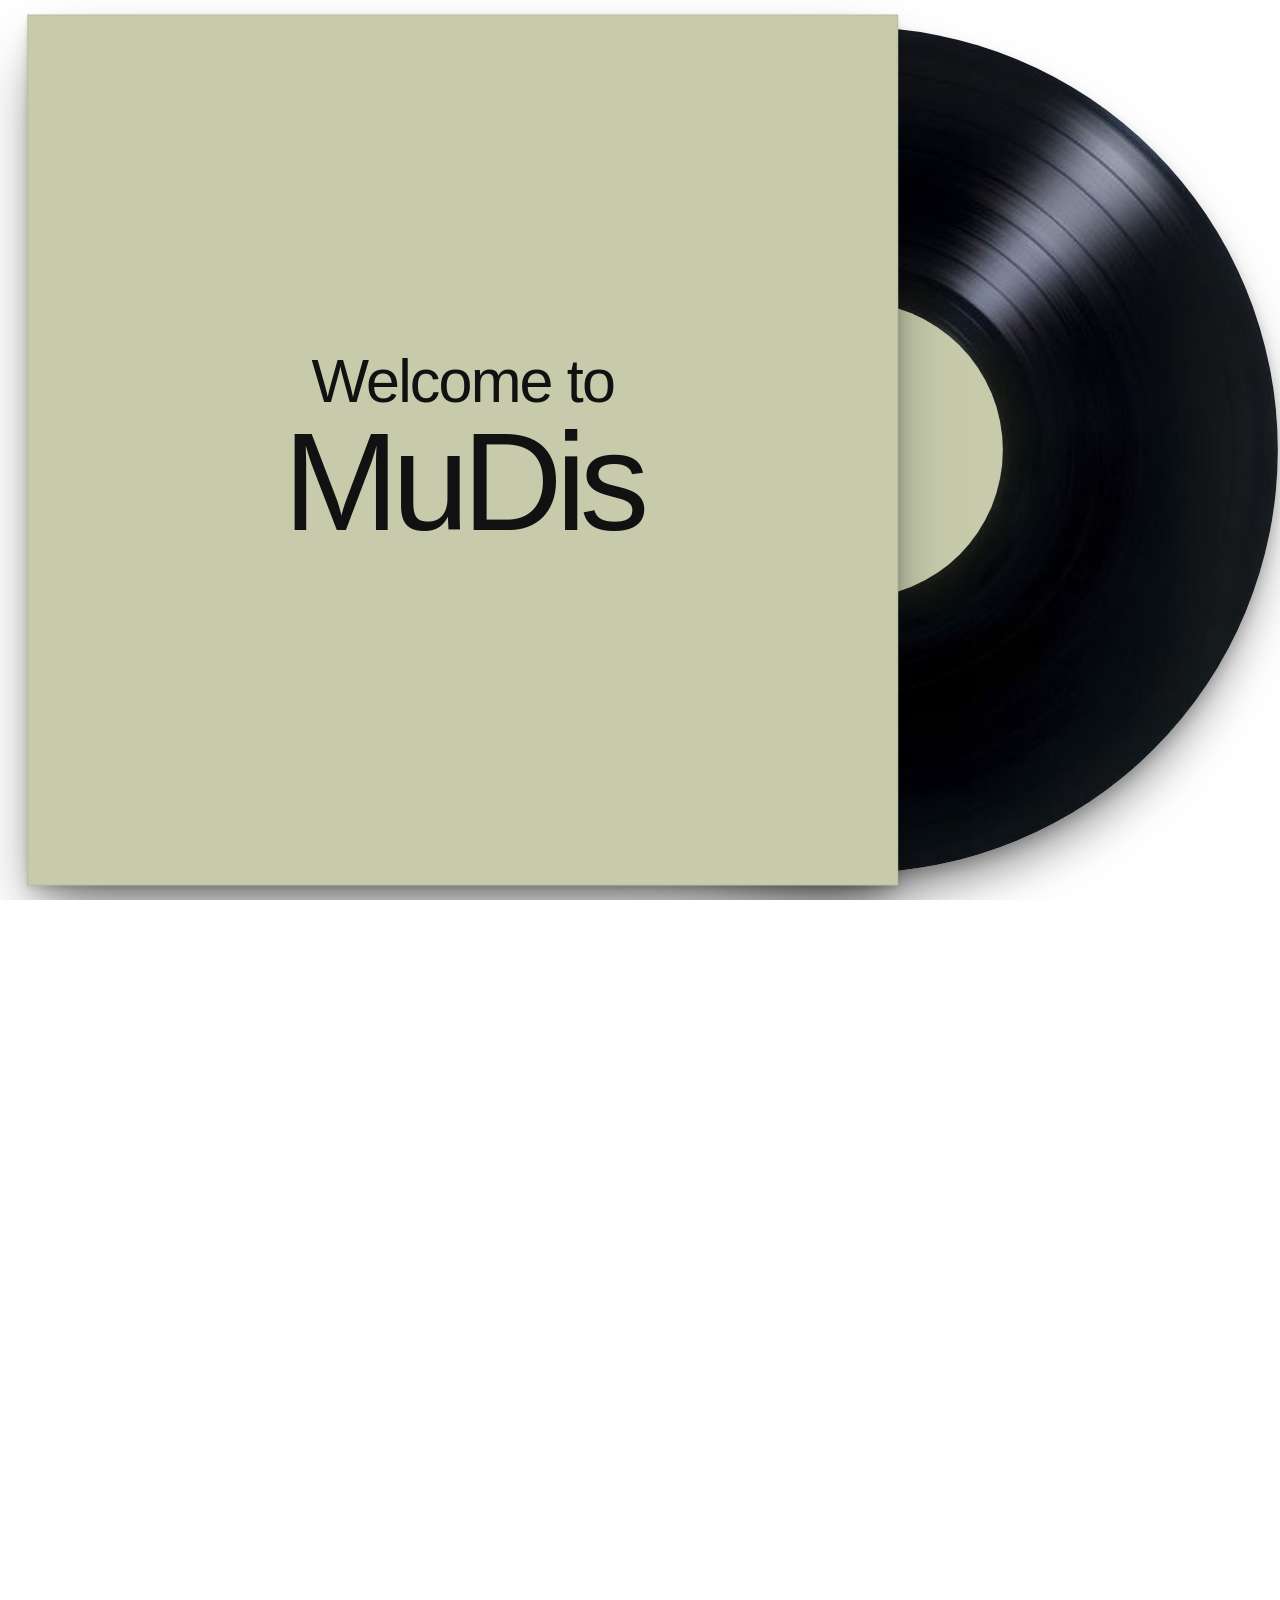
==== commit c9fd6605: "Artist photos for 31 more artists - 31 artist pages get their photos (Jazz, Hip-hop, Pop, Reggae,   " ====
--- a/MuDis-Prototype.html
+++ b/MuDis-Prototype.html
@@ -1533,7 +1533,10 @@
 /* Photo on an "Essential Artists/ Bands" card: the artist page's photo, unless APIC gives a different one for that genre
    (keyed by the artist's slug, then genre). Artists without a page can also be given a photo here as one file name. */
 var APIC={
-  "the-beatles":{Pop:"the-beatles-artist-image.jpg",Rock:"the-beatles-band-image.jpg"}
+  "the-beatles":{Pop:"the-beatles-artist-image.jpg",Rock:"the-beatles-band-image.jpg"},
+  /* Essential Artists without a page yet: photo on their genre card only */
+  "louis-armstrong":"louis-armstrong-artist-image.jpg","duke-ellington":"duke-ellington-artist-image.jpg","charlie-parker":"charlie-parker-artist-image.jpg",
+  "dj-kool-herc":"dj-kool-herc-artist-image.jpg","the-sugarhill-gang":"the-sugar-hill-gang-artist-image.jpg"
 };
 function artistPic(name,genre){
   var k=slug(name),r=AR[k],p=APIC[k];
@@ -1733,7 +1736,7 @@
 /* ---- Album artists on Home with no photo yet. Facts checked against each artist's Wikipedia article (named in its footer). ---- */
 /* Electronic */
 "boards-of-canada":{
-name:"Boards of Canada",real:"Brothers Mike Sandison and Marcus Eoin",
+name:"Boards of Canada",real:"Brothers Mike Sandison and Marcus Eoin",pic:"assets/artists-or-bands/boards-of-canada-band-image.jpg",
 facts:[["Formed","1986, Cullen, Moray, Scotland"],["Active","1986–present"],["Members","Mike Sandison, Marcus Eoin"],["Former member","Chris Horne (left 1996)"],["Labels","Warp, Skam, Music70"]],
 genres:{n:"Electronic",c:[{n:"IDM"},{n:"Downtempo"},{n:"Folktronica"}]},
 bio:["Boards of Canada began in 1986, when Marcus Eoin joined his brother Mike Sandison’s band in Scotland. After Chris Horne left in 1996 they continued as a duo, and early records such as Twoism and Hi Scores came out on their own label and on Skam.","Music Has the Right to Children (1998), released by Warp and Skam, made their name. Geogaddi (2002), which they later linked to the September 11 attacks, and The Campfire Headphase (2005) followed.","After a seven-year gap, Tomorrow’s Harvest (2013) was announced through a trail of cryptic codes on Record Store Day records, radio and TV. In 2026 they returned again with Inferno."],
@@ -1741,7 +1744,7 @@
 src:'Text adapted from <a href="https://en.wikipedia.org/wiki/Boards_of_Canada">Wikipedia: Boards of Canada</a>, available under CC BY-SA 4.0.'
 },
 "burial":{
-name:"Burial",real:"William Emmanuel Bevan",
+name:"Burial",real:"William Emmanuel Bevan",pic:"assets/artists-or-bands/burial-band-image.jpg",
 facts:[["From","South London, England"],["Active","2001–present"],["First signing","The first artist on Kode9’s Hyperdub (2005)"],["Works in","Sound Forge, a simple audio editor"],["Labels","Hyperdub, XL"]],
 genres:{n:"Electronic",c:[{n:"Dubstep"},{n:"UK garage"},{n:"Ambient"}]},
 bio:["Burial is the alias of William Bevan, a producer from South London. In 2005 he became the first artist signed to Kode9’s label Hyperdub, which released his South London Boroughs EP.","His self-titled debut (2006) was The Wire’s album of the year, and Untrue (2007) was nominated for the 2008 Mercury Prize. For years he stayed anonymous; in August 2008 he confirmed who he was by posting a photo of himself online.","Since then he has mostly released EPs, such as Kindred and Rival Dealer, later gathered on Tunes 2011–2019, and worked with Four Tet, Thom Yorke and Massive Attack. In 2024 he scored Andrea Arnold’s film Bird."],
@@ -1749,7 +1752,7 @@
 src:'Text adapted from <a href="https://en.wikipedia.org/wiki/Burial_(musician)">Wikipedia: Burial (musician)</a>, available under CC BY-SA 4.0.'
 },
 "dj-shadow":{
-name:"DJ Shadow",real:"Joshua Paul Davis",
+name:"DJ Shadow",real:"Joshua Paul Davis",pic:"assets/artists-or-bands/dj-shadow-artist-image.jpg",
 facts:[["Born","29 June 1972, San Jose, California"],["Grew up","Davis, California"],["Active","1989–present"],["Co-founded","Solesides (1993), later Quannum"],["Labels","Mo’ Wax, Solesides, MCA, Universal, Mass Appeal"]],
 genres:{n:"Electronic",c:[{n:"Trip hop"},{n:"Turntablism"}]},
 bio:["DJ Shadow is Josh Davis, who grew up in Davis, California, and DJed on the UC Davis station KDVS. In 1993 he co-founded the label Solesides with Blackalicious and Lyrics Born.","His debut album, Endtroducing….. (1996), was built almost entirely from samples of old records and was widely acclaimed. He also produced UNKLE’s debut Psyence Fiction (1998).","Later albums include The Private Press (2002), The Outsider (2006), The Mountain Will Fall (2016), Our Pathetic Age (2019) and Action Adventure (2023)."],
@@ -1758,7 +1761,7 @@
 },
 /* Metal */
 "megadeth":{
-name:"Megadeth",real:"Founded by Dave Mustaine and David Ellefson",
+name:"Megadeth",real:"Founded by Dave Mustaine and David Ellefson",pic:"assets/artists-or-bands/megadeth-band-image.jpg",
 facts:[["Formed","1983, Los Angeles, California"],["Active","1983–2002, 2004–present"],["Classic members","Dave Mustaine, David Ellefson, Marty Friedman, Nick Menza"],["One of","The “Big Four” of thrash"],["Labels","Combat, Capitol, Sanctuary, Roadrunner and more"]],
 genres:{n:"Metal",c:[{n:"Thrash metal"},{n:"Speed metal"},{n:"Heavy metal"}]},
 bio:["Dave Mustaine formed Megadeth in Los Angeles in 1983, after being fired from Metallica before their debut album, with bassist David Ellefson. With Metallica, Slayer and Anthrax they became one of the “Big Four” of thrash.","Peace Sells… but Who’s Buying? (1986) was their first major-label album. Rust in Peace (1990), with guitarist Marty Friedman and drummer Nick Menza, is often called genre-defining, and Countdown to Extinction (1992) was their biggest seller.","Mustaine broke up the band in 2002 after a nerve injury left him unable to play guitar, then re-formed it in 2004. Megadeth won their first Grammy in 2017, and their self-titled final album (2026) became their first US number one."],
@@ -1766,7 +1769,7 @@
 src:'Text adapted from <a href="https://en.wikipedia.org/wiki/Megadeth">Wikipedia: Megadeth</a>, available under CC BY-SA 4.0.'
 },
 "pantera":{
-name:"Pantera",real:"Founded by Dimebag Darrell and Vinnie Paul",
+name:"Pantera",real:"Founded by Dimebag Darrell and Vinnie Paul",pic:"assets/artists-or-bands/pantera-band-image.jpg",
 facts:[["Formed","1981, Arlington, Texas"],["Active","1981–2003, 2022–present"],["Classic line-up","Phil Anselmo, Dimebag Darrell, Rex Brown, Vinnie Paul"],["Pioneered","Groove metal"],["Labels","Metal Magic, Atco, East West, Elektra"]],
 genres:{n:"Metal",c:[{n:"Groove metal"},{n:"Thrash metal"}]},
 bio:["Pantera was formed in Arlington, Texas, in 1981 by brothers Dimebag Darrell (guitar) and Vinnie Paul (drums). With singer Terry Glaze they made three glam metal albums in the mid-1980s; Phil Anselmo took over vocals in 1986.","Cowboys from Hell (1990) is credited with creating groove metal. Vulgar Display of Power (1992) made them bigger still, and Far Beyond Driven (1994) went straight to number one in the US.","The brothers ended the band in 2003. Dimebag was killed during a concert in 2004, and Vinnie Paul died in 2018. In 2022 Anselmo and bassist Rex Brown revived Pantera with Zakk Wylde and Charlie Benante."],
@@ -1774,7 +1777,7 @@
 src:'Text adapted from <a href="https://en.wikipedia.org/wiki/Pantera">Wikipedia: Pantera</a>, available under CC BY-SA 4.0.'
 },
 "slayer":{
-name:"Slayer",real:"Tom Araya, Kerry King, Jeff Hanneman and Dave Lombardo",
+name:"Slayer",real:"Tom Araya, Kerry King, Jeff Hanneman and Dave Lombardo",pic:"assets/artists-or-bands/slayer-band-image.jpg",
 facts:[["Formed","1981, Huntington Park, California"],["Active","1981–2019, 2024–present"],["Founders","Tom Araya, Kerry King, Jeff Hanneman, Dave Lombardo"],["Later members","Paul Bostaph, Gary Holt"],["Labels","Metal Blade, Def Jam, American, Nuclear Blast"]],
 genres:{n:"Metal",c:[{n:"Thrash metal"}]},
 bio:["Slayer was formed in Huntington Park, California, in 1981 by Tom Araya, Kerry King, Jeff Hanneman and Dave Lombardo. Brian Slagel signed them to Metal Blade in 1983, and they became one of the “Big Four” of thrash.","Reign in Blood (1986), produced by Rick Rubin for Def Jam, is one of the most influential thrash albums. Columbia at first refused to distribute it over the song “Angel of Death”.","Hanneman died in 2013, and Gary Holt took his place. Slayer won two Grammys, in 2007 and 2008, ended their final world tour in 2019, and returned for a few festival shows in 2024."],
@@ -1783,7 +1786,7 @@
 },
 /* Jazz */
 "miles-davis":{
-name:"Miles Davis",real:"Miles Dewey Davis III",
+name:"Miles Davis",real:"Miles Dewey Davis III",pic:"assets/artists-or-bands/miles-davis-artist-image.jpg",
 facts:[["Born","26 May 1926, Alton, Illinois"],["Died","28 September 1991, Santa Monica, California, aged 65"],["Instrument","Trumpet"],["Active","1944–1975, 1980–1991"],["Labels","Capitol, Prestige, Columbia, Warner Bros."]],
 genres:{n:"Jazz",c:[{n:"Bebop"},{n:"Cool jazz"},{n:"Modal jazz"},{n:"Jazz fusion"}]},
 bio:["Miles Davis left Juilliard in the mid-1940s to play in Charlie Parker’s bebop group. His Birth of the Cool sessions of 1949–50 helped shape cool jazz, and after a well-received set at Newport in 1955 he signed to Columbia and formed his first great quintet, with John Coltrane.","Kind of Blue (1959) became one of the most popular jazz albums ever, selling more than five million copies in the US. In the 1960s his second quintet, with Wayne Shorter, Herbie Hancock, Ron Carter and Tony Williams, helped invent post-bop.","From In a Silent Way he went electric, and Bitches Brew (1970) helped launch jazz fusion. After a five-year break from 1975 he returned with albums such as Tutu. He joined the Rock and Roll Hall of Fame in 2006."],
@@ -1791,7 +1794,7 @@
 src:'Text adapted from <a href="https://en.wikipedia.org/wiki/Miles_Davis">Wikipedia: Miles Davis</a>, available under CC BY-SA 4.0.'
 },
 "john-coltrane":{
-name:"John Coltrane",real:"John William Coltrane",
+name:"John Coltrane",real:"John William Coltrane",pic:"assets/artists-or-bands/jhon-coltrane-artist-image.jpg",
 facts:[["Born","23 September 1926, Hamlet, North Carolina"],["Died","17 July 1967, Huntington, New York, aged 40"],["Instruments","Tenor and soprano saxophone"],["Classic Quartet","McCoy Tyner, Jimmy Garrison, Elvin Jones"],["Labels","Prestige, Blue Note, Atlantic, Impulse!"]],
 genres:{n:"Jazz",c:[{n:"Hard bop"},{n:"Modal jazz"},{n:"Spiritual jazz"},{n:"Free jazz"}]},
 bio:["John Coltrane served in the US Navy in 1945–46, playing in a navy band at Pearl Harbor. From 1955 to 1957 he was in Miles Davis’s first great quintet, and in 1957 he worked with Thelonious Monk; critic Ira Gitler called his dense, rapid style “sheets of sound”.","Blue Train (1958) was his only album as a leader for Blue Note. Giant Steps (1960) introduced the chord sequence now called “Coltrane changes”, and in the early 1960s he formed his Classic Quartet with McCoy Tyner, Jimmy Garrison and Elvin Jones.","A Love Supreme (1965), a four-part spiritual suite, became his best-selling album. His last work moved toward free jazz before he died of liver cancer in 1967. He received a special Pulitzer citation in 2007."],
@@ -1799,7 +1802,7 @@
 src:'Text adapted from <a href="https://en.wikipedia.org/wiki/John_Coltrane">Wikipedia: John Coltrane</a>, available under CC BY-SA 4.0.'
 },
 "charles-mingus":{
-name:"Charles Mingus",real:"Charles Mingus Jr.",
+name:"Charles Mingus",real:"Charles Mingus Jr.",pic:"assets/artists-or-bands/harles-Mingus-artist-image.jpg",
 facts:[["Born","22 April 1922, Nogales, Arizona"],["Raised","Watts, Los Angeles"],["Died","5 January 1979, Cuernavaca, Mexico, aged 56"],["Instruments","Double bass, piano"],["Labels","Debut, Atlantic, Columbia, Candid, Impulse! and more"]],
 genres:{n:"Jazz",c:[{n:"Hard bop"},{n:"Post-bop"},{n:"Third stream"}]},
 bio:["Charles Mingus grew up in Watts, Los Angeles. He toured with Louis Armstrong in 1943 and played in Lionel Hampton’s band in the late 1940s, and in 1952 he co-founded Debut Records with drummer Max Roach.","Pithecanthropus Erectus (1956) was his breakthrough as a bandleader and composer. Mingus Ah Um (1959) became one of his best-known albums, and The Black Saint and the Sinner Lady (1963) is praised as one of the great feats of jazz orchestration.","He published his autobiography, Beneath the Underdog, in 1971. In the mid-1970s ALS ended his bass playing, and he was working with Joni Mitchell on the album Mingus when he died in 1979."],
@@ -1807,7 +1810,7 @@
 src:'Text adapted from <a href="https://en.wikipedia.org/wiki/Charles_Mingus">Wikipedia: Charles Mingus</a>, available under CC BY-SA 4.0.'
 },
 "dave-brubeck-quartet":{
-name:"Dave Brubeck Quartet",real:"Dave Brubeck, Paul Desmond, Eugene Wright and Joe Morello",
+name:"Dave Brubeck Quartet",real:"Dave Brubeck, Paul Desmond, Eugene Wright and Joe Morello",pic:"assets/artists-or-bands/Dave-Brubeck-Quartet-artist-image.jpg",
 facts:[["Formed","1951, San Francisco"],["Classic line-up","Dave Brubeck, Paul Desmond, Eugene Wright, Joe Morello (1958–1967)"],["Biggest hit","“Take Five”, written by Paul Desmond"],["First","Jazz album to sell a million copies (Time Out)"],["Labels","Fantasy, Columbia, Atlantic and more"]],
 genres:{n:"Jazz",c:[{n:"Cool jazz"},{n:"West Coast jazz"}]},
 bio:["Pianist Dave Brubeck formed the quartet in 1951 with alto saxophonist Paul Desmond, playing a residency at San Francisco’s Black Hawk club. Albums such as Jazz at Oberlin and Jazz Goes to College came from their tours of colleges.","Drummer Joe Morello joined in 1956 and bassist Eugene Wright became a permanent member in 1959. In 1958 the US State Department sent the group on a tour of Europe and Asia.","Time Out (1959), built on unusual time signatures, was the first jazz album to sell a million copies, and Desmond’s “Take Five” in 5/4 became the best-selling jazz single ever. The classic quartet ended in 1967."],
@@ -1815,7 +1818,7 @@
 src:'Text adapted from <a href="https://en.wikipedia.org/wiki/Dave_Brubeck_Quartet">Wikipedia: Dave Brubeck Quartet</a>, available under CC BY-SA 4.0.'
 },
 "herbie-hancock":{
-name:"Herbie Hancock",real:"Herbert Jeffrey Hancock",
+name:"Herbie Hancock",real:"Herbert Jeffrey Hancock",pic:"assets/artists-or-bands/Herbie-Hancock-artist-image.jpg",
 facts:[["Born","12 April 1940, Chicago, Illinois"],["Active","1961–present"],["Instruments","Piano, keyboards, synthesizer"],["Band","Miles Davis Quintet (from 1963)"],["Labels","Blue Note, Columbia, Warner Bros., Verve"]],
 genres:{n:"Jazz",c:[{n:"Post-bop"},{n:"Jazz fusion"},{n:"Jazz-funk"}]},
 bio:["Herbie Hancock was a child prodigy who played a Mozart piano concerto with the Chicago Symphony Orchestra at 11. His Blue Note debut, Takin’ Off (1962), included “Watermelon Man”, and in 1963 he joined Miles Davis’s quintet.","Maiden Voyage (1965) gave jazz another standard. His Mwandishi albums of the early 1970s mixed electronic and acoustic instruments, and Head Hunters (1973) crossed over to a pop audience.","“Rockit” (1983) was a pop hit, often cited as the first jazz hip-hop song. He won an Oscar for the score of Round Midnight, and River: The Joni Letters won the 2008 Grammy for Album of the Year. He has won 14 Grammys."],
@@ -1824,7 +1827,7 @@
 },
 /* Reggae */
 "burning-spear":{
-name:"Burning Spear",real:"Winston Rodney",
+name:"Burning Spear",real:"Winston Rodney",pic:"assets/artists-or-bands/burning-spears-artist-image.jpg",
 facts:[["Born","1 March 1945, Saint Ann’s Bay, Jamaica"],["Active","1969–present"],["Grammys","Best Reggae Album, 2000 and 2009"],["Honour","Order of Distinction, Jamaica (2007)"],["Labels","Studio One, Island, Heartbeat, Burning Music"]],
 genres:{n:"Reggae",c:[{n:"Roots reggae"},{n:"Dub"}]},
 bio:["Winston Rodney grew up in Saint Ann, Jamaica, like Bob Marley, who in 1969 suggested he try Coxsone Dodd’s Studio One. His first single there was “Door Peep”.","Working with Jack Ruby’s Hi-Power sound system, he recorded Marcus Garvey (1975), which led to a deal with Island Records. His songs draw on Rastafari and on Marcus Garvey’s Pan-African ideas. From 1976 he used the name Burning Spear on his own, and his 1977 London show was released as Live!","He set up his own label, Burning Music, and won the Grammy for Best Reggae Album in 2000 and 2009. Jamaica made him an Officer of the Order of Distinction in 2007."],
@@ -1832,7 +1835,7 @@
 src:'Text adapted from <a href="https://en.wikipedia.org/wiki/Burning_Spear">Wikipedia: Burning Spear</a>, available under CC BY-SA 4.0.'
 },
 "the-congos":{
-name:"The Congos",real:"Cedric Myton, Roydel “Ashanti” Johnson and Watty Burnett",
+name:"The Congos",real:"Cedric Myton, Roydel “Ashanti” Johnson and Watty Burnett",pic:"assets/artists-or-bands/the-congos-artist-image.jpg",
 facts:[["Formed","Mid-1970s, Jamaica"],["Voices","Cedric Myton (falsetto), Roydel Johnson (tenor), Watty Burnett (baritone)"],["Producer","Lee “Scratch” Perry"],["Best known for","Heart of the Congos (1977)"],["Labels","Black Ark, Go-Feet, Blood and Fire and more"]],
 genres:{n:"Reggae",c:[{n:"Roots reggae"},{n:"Dub"}]},
 bio:["The Congos began as a duo of Cedric Myton and Roydel Johnson, who recorded “At the Feast” for Lee “Scratch” Perry. During sessions at Perry’s Black Ark studio, Watty Burnett joined to make them a trio.","Heart of the Congos (1977), recorded with Perry, is their best-known work. Perry was in a dispute with Island Records when it was finished, so it came out only on his own Black Ark label, which limited its reach abroad; it was reissued in 1980.","Myton kept the name going into the mid-1980s, and the group re-formed in the 1990s. In 2009 the three reunited with Perry for Back in the Black Ark."],
@@ -1840,7 +1843,7 @@
 src:'Text adapted from <a href="https://en.wikipedia.org/wiki/The_Congos">Wikipedia: The Congos</a>, available under CC BY-SA 4.0.'
 },
 "black-uhuru":{
-name:"Black Uhuru",real:"Led by Derrick “Duckie” Simpson",
+name:"Black Uhuru",real:"Led by Derrick “Duckie” Simpson",pic:"assets/artists-or-bands/black-uhuru-artist-image.jpg",
 facts:[["Formed","1972, Waterhouse, Kingston, Jamaica"],["Active","1972–present"],["Classic line-up","Duckie Simpson, Michael Rose, Puma Jones, with Sly and Robbie"],["First","Winners of the first Best Reggae Album Grammy (1985)"],["Labels","Taxi, Island, RAS and more"]],
 genres:{n:"Reggae",c:[{n:"Dub"}]},
 bio:["Black Uhuru began in Kingston in 1972 as Uhuru, Swahili for “freedom”. Their debut album Love Crisis (1977) was produced by Prince Jammy, and in 1978 Puma Jones joined and the group took its best-known name.","With Michael Rose singing and Sly and Robbie as rhythm section and producers, they signed to Island in 1980. Red (1981) reached number 28 in the UK, and Anthem (1984) won the first-ever Grammy for Best Reggae Album in 1985.","Rose left in 1984, and Puma Jones died in 1990. Duckie Simpson has kept the group going, releasing As the World Turns in 2018."],
@@ -1849,7 +1852,7 @@
 },
 /* Pop */
 "taylor-swift":{
-name:"Taylor Swift",real:"Taylor Alison Swift",
+name:"Taylor Swift",real:"Taylor Alison Swift",pic:"assets/artists-or-bands/taylor-swift-artist-image.jpg",
 facts:[["Born","13 December 1989, West Reading, Pennsylvania"],["Raised","Pennsylvania, then near Nashville, Tennessee"],["Active","2003–present"],["Grammys","14, including four for Album of the Year"],["Labels","Big Machine, Republic"]],
 genres:{n:"Pop",c:[{n:"Country"},{n:"Folk"}]},
 bio:["Taylor Swift moved to the Nashville area as a teenager to pursue country music, signed with Big Machine in 2005, and released her self-titled debut in 2006. Fearless (2008) won the Grammy for Album of the Year.","With 1989 (2014) she moved from country to pop. After a dispute over the master recordings of her early albums, she began re-recording them as “Taylor’s Version” albums in 2021. Folklore and Evermore, surprise-released in 2020, turned towards indie folk.","Midnights (2022) gave her a record fourth Album of the Year. The Eras Tour (2023–2024) became the highest-grossing concert tour ever, at about $2 billion, and The Tortured Poets Department (2024) sold 2.6 million US units in its first week. Time named her Person of the Year in 2023."],
@@ -1865,7 +1868,7 @@
 src:'Text adapted from <a href="https://en.wikipedia.org/wiki/Prince_(musician)">Wikipedia: Prince (musician)</a>, available under CC BY-SA 4.0.'
 },
 "amy-winehouse":{
-name:"Amy Winehouse",real:"Amy Jade Winehouse",
+name:"Amy Winehouse",real:"Amy Jade Winehouse",pic:"assets/artists-or-bands/amy-winehouse-artist-image.jpg",
 facts:[["Born","14 September 1983, Enfield, London"],["Died","23 July 2011, Camden, London, aged 27"],["Active","2003–2011"],["Producers","Salaam Remi, Mark Ronson"],["Labels","Island, Universal Republic, Lioness"]],
 genres:{n:"Pop",c:[{n:"Soul"},{n:"R&B"},{n:"Jazz"}]},
 bio:["Amy Winehouse went to the Sylvia Young Theatre School in London. Her debut album Frank (2003), produced mostly by Salaam Remi, mixed jazz and soul, and its single “Stronger Than Me” won an Ivor Novello Award.","Back to Black (2006), made with Remi and Mark Ronson, was an international success. At the 2008 Grammys she won five awards, including Record and Song of the Year for “Rehab”.","In 2009 she started her own label, Lioness Records. She died in 2011, aged 27, and the Amy Winehouse Foundation was set up in her name."],
@@ -1873,7 +1876,7 @@
 src:'Text adapted from <a href="https://en.wikipedia.org/wiki/Amy_Winehouse">Wikipedia: Amy Winehouse</a>, available under CC BY-SA 4.0.'
 },
 "katy-perry":{
-name:"Katy Perry",real:"Katheryn Elizabeth Hudson",
+name:"Katy Perry",real:"Katheryn Elizabeth Hudson",pic:"assets/artists-or-bands/katty-perry-artist-image.jpg",
 facts:[["Born","25 October 1984, Santa Barbara, California"],["Active","2001–present"],["Record","Five US number ones from one album, Teenage Dream"],["TV","American Idol judge, 2018–2024"],["Labels","Red Hill, Columbia, Capitol"]],
 genres:{n:"Pop",c:[{n:"Rock"},{n:"Disco"}]},
 bio:["Katy Perry first released a gospel album, Katy Hudson, in 2001; it sold poorly, and Columbia later dropped her. Signed to Capitol, she broke through with “I Kissed a Girl”, which spent seven weeks at number one in the US in 2008.","Teenage Dream (2010) produced five US number-one singles, a record for an album by a woman, and Prism (2013) added “Roar” and “Dark Horse”. Her 2015 Super Bowl halftime show drew 118.5 million US viewers.","She was a judge on American Idol from 2018 to 2024 and released Witness, Smile and 143. In 2025 she flew into space on Blue Origin’s NS-31."],
@@ -1881,7 +1884,7 @@
 src:'Text adapted from <a href="https://en.wikipedia.org/wiki/Katy_Perry">Wikipedia: Katy Perry</a>, available under CC BY-SA 4.0.'
 },
 "dua-lipa":{
-name:"Dua Lipa",real:"Dua Lipa",
+name:"Dua Lipa",real:"Dua Lipa",pic:"assets/artists-or-bands/dua-lipa-artist-image.jpg",
 facts:[["Born","22 August 1995, London, England"],["Family","Kosovo Albanian parents from Pristina"],["Active","2013–present"],["Awards","Seven Brit Awards, three Grammys"],["Label","Warner"]],
 genres:{n:"Pop",c:[{n:"Disco"},{n:"House"}]},
 bio:["Dua Lipa was born in London to Kosovo Albanian parents; her father sang in the Kosovar rock band Oda. She was working as a cocktail waitress when she signed with a management company in 2013.","Her self-titled debut (2017) gave her a first UK number one, “New Rules”, and in 2018 she won two Brit Awards; “One Kiss” with Calvin Harris was the UK’s best-selling song that year. In 2019 she won the Grammy for Best New Artist.","Future Nostalgia (2020) was her first UK number-one album and won the Grammy for Best Pop Vocal Album; “Levitating” topped the US year-end chart for 2021. She sang “Dance the Night” for the film Barbie (2023), and Radical Optimism (2024) went to number one in the UK."],
@@ -1890,7 +1893,7 @@
 },
 /* Rock */
 "pink-floyd":{
-name:"Pink Floyd",real:"Syd Barrett, Roger Waters, Richard Wright, Nick Mason and David Gilmour",
+name:"Pink Floyd",real:"Syd Barrett, Roger Waters, Richard Wright, Nick Mason and David Gilmour",pic:"assets/artists-or-bands/pink-floyd-band-image.jpg",
 facts:[["Formed","1965, London, England"],["Founders","Syd Barrett, Roger Waters, Richard Wright, Nick Mason"],["Joined 1967","David Gilmour"],["Sales","More than 250 million records"],["Labels","EMI, Harvest, Capitol, Columbia"]],
 genres:{n:"Rock",c:[{n:"Progressive rock"},{n:"Psychedelic rock"},{n:"Art rock"}]},
 bio:["Pink Floyd was formed in London in 1965 by Syd Barrett, Roger Waters, Richard Wright and Nick Mason. Their debut, The Piper at the Gates of Dawn, came out in 1967. David Gilmour joined that year, and Barrett left in 1968 as his mental health declined.","The Dark Side of the Moon (1973) went to number one in the US and stayed on the Billboard chart for more than 14 years. Wish You Were Here (1975), Animals (1977) and The Wall (1979), which spent 15 weeks at number one in the US, followed.","Waters left in 1985, and Gilmour led the band on two more albums. All four classic members reunited once, for Live 8 in 2005. Barrett died in 2006 and Wright in 2008. The band joined the Rock and Roll Hall of Fame in 1996."],
@@ -1898,7 +1901,7 @@
 src:'Text adapted from <a href="https://en.wikipedia.org/wiki/Pink_Floyd">Wikipedia: Pink Floyd</a>, available under CC BY-SA 4.0.'
 },
 "sex-pistols":{
-name:"Sex Pistols",real:"Johnny Rotten, Steve Jones, Paul Cook, Glen Matlock and Sid Vicious",
+name:"Sex Pistols",real:"Johnny Rotten, Steve Jones, Paul Cook, Glen Matlock and Sid Vicious",pic:"assets/artists-or-bands/sex-pistols-band-image.jpg",
 facts:[["Formed","1975, London, England"],["Main run","1975–1978, with later reunions"],["Members","Johnny Rotten, Steve Jones, Paul Cook, Glen Matlock, Sid Vicious"],["Manager","Malcolm McLaren"],["Labels","EMI, A&M, Virgin"]],
 genres:{n:"Rock",c:[{n:"Punk rock"}]},
 bio:["The Sex Pistols formed in London in 1975, managed by Malcolm McLaren. Swearing live on Bill Grundy’s TV show in December 1976 made them a national scandal, and both EMI and A&M dropped them.","“God Save the Queen” (1977), released during the Queen’s Silver Jubilee, was banned by the BBC and called the most heavily censored record in British history. Never Mind the Bollocks, Here’s the Sex Pistols went to number one in the UK in October 1977.","Johnny Rotten announced the break-up on stage at their last US show in January 1978, and Sid Vicious died in 1979. The others reunited for tours from 1996. They were inducted into the Rock and Roll Hall of Fame in 2006 but refused to attend."],
@@ -1906,7 +1909,7 @@
 src:'Text adapted from <a href="https://en.wikipedia.org/wiki/Sex_Pistols">Wikipedia: Sex Pistols</a>, available under CC BY-SA 4.0.'
 },
 "the-strokes":{
-name:"The Strokes",real:"Julian Casablancas, Nick Valensi, Albert Hammond Jr., Nikolai Fraiture and Fabrizio Moretti",
+name:"The Strokes",real:"Julian Casablancas, Nick Valensi, Albert Hammond Jr., Nikolai Fraiture and Fabrizio Moretti",pic:"assets/artists-or-bands/the-strokes-band-image.jpg",
 facts:[["Formed","1998, New York City"],["Active","1998–present"],["Members","Julian Casablancas, Nick Valensi, Albert Hammond Jr., Nikolai Fraiture, Fabrizio Moretti"],["Grammy","Best Rock Album, The New Abnormal (2021)"],["Labels","Rough Trade, RCA, Cult"]],
 genres:{n:"Rock",c:[{n:"Indie rock"},{n:"Garage rock"},{n:"Post-punk revival"}]},
 bio:["Julian Casablancas, Nick Valensi and Fabrizio Moretti began playing together at Dwight School in Manhattan, and the Strokes played their first show in September 1999. The Modern Age EP started a bidding war among labels.","Is This It (2001) was widely acclaimed and helped lead the garage rock revival. Room on Fire (2003) and First Impressions of Earth (2006) sold well before the band took a break from about 2007.","They returned with Angles (2011) and Comedown Machine (2013). The New Abnormal (2020), produced by Rick Rubin, won the Grammy for Best Rock Album, and Reality Awaits followed in 2026."],
@@ -1915,7 +1918,7 @@
 },
 /* Hip-hop */
 "public-enemy":{
-name:"Public Enemy",real:"Chuck D and Flavor Flav, with the Bomb Squad",
+name:"Public Enemy",real:"Chuck D and Flavor Flav, with the Bomb Squad",pic:"assets/artists-or-bands/public-enemy-artist-image.jpg",
 facts:[["Formed","1985, Long Island, New York"],["Active","1985–present"],["Key members","Chuck D, Flavor Flav, Terminator X, Professor Griff"],["Producers","The Bomb Squad"],["Labels","Def Jam, Columbia, PIAS"]],
 genres:{n:"Hip-hop",c:[{n:"Political hip-hop"},{n:"East Coast hip-hop"}]},
 bio:["Public Enemy was formed on Long Island in 1985 by Chuck D and Flavor Flav, with production by the Bomb Squad. Their debut, Yo! Bum Rush the Show, came out on Def Jam in 1987.","It Takes a Nation of Millions to Hold Us Back (1988) was the first hip-hop album voted album of the year in The Village Voice’s critics’ poll. “Fight the Power” became the theme of Spike Lee’s film Do the Right Thing, and Fear of a Black Planet (1990) was later added to the US National Recording Registry.","The group joined the Rock and Roll Hall of Fame in 2013 and received a Grammy Lifetime Achievement Award."],
@@ -1923,7 +1926,7 @@
 src:'Text adapted from <a href="https://en.wikipedia.org/wiki/Public_Enemy">Wikipedia: Public Enemy</a>, available under CC BY-SA 4.0.'
 },
 "a-tribe-called-quest":{
-name:"A Tribe Called Quest",real:"Q-Tip, Phife Dawg, Ali Shaheed Muhammad and Jarobi White",
+name:"A Tribe Called Quest",real:"Q-Tip, Phife Dawg, Ali Shaheed Muhammad and Jarobi White",pic:"assets/artists-or-bands/A-Tribe-Called-Quest-artist-image.jpg",
 facts:[["Formed","1985, Queens, New York"],["Members","Q-Tip, Phife Dawg, Ali Shaheed Muhammad, Jarobi White"],["Collective","Native Tongues"],["Hall of Fame","Rock and Roll Hall of Fame, 2024"],["Labels","Jive, Epic"]],
 genres:{n:"Hip-hop",c:[{n:"Jazz rap"},{n:"Alternative hip-hop"}]},
 bio:["A Tribe Called Quest formed in Queens in 1985 and were founding members of the Native Tongues collective. Their debut, People’s Instinctive Travels and the Paths of Rhythm (1990), was the first album to get five mics from The Source.","The Low End Theory (1991) and Midnight Marauders (1993) followed. Beats, Rhymes and Life (1996) was their first US number one, and they called The Love Movement (1998) their final album.","They reunited in 2006. Phife Dawg died in March 2016, months before We Got It from Here… Thank You 4 Your Service went to number one. They played their last concert in 2017 and joined the Rock and Roll Hall of Fame in 2024."],
@@ -1931,7 +1934,7 @@
 src:'Text adapted from <a href="https://en.wikipedia.org/wiki/A_Tribe_Called_Quest">Wikipedia: A Tribe Called Quest</a>, available under CC BY-SA 4.0.'
 },
 "de-la-soul":{
-name:"De La Soul",real:"Posdnuos, Trugoy the Dove and Maseo",
+name:"De La Soul",real:"Posdnuos, Trugoy the Dove and Maseo",pic:"assets/artists-or-bands/De-La-Soul-artist-image.jpg",
 facts:[["Formed","1988, Amityville, Long Island, New York"],["Members","Posdnuos, Maseo; Trugoy the Dove (died 2023)"],["Producer","Prince Paul (early albums)"],["Collective","Native Tongues"],["Labels","Tommy Boy, Sanctuary, Mass Appeal and more"]],
 genres:{n:"Hip-hop",c:[{n:"Jazz rap"},{n:"Alternative hip-hop"}]},
 bio:["De La Soul formed on Long Island in 1988. Their debut, 3 Feet High and Rising (1989), produced with Prince Paul, is their biggest success, and “Me Myself and I” was a hit.","De La Soul Is Dead (1991) was darker and later became a cult classic. They won their first Grammy in 2006 for “Feel Good Inc.” with Gorillaz.","For years their early albums were missing from streaming services because of sample clearances. Trugoy the Dove died in 2023, and that March their first six albums finally arrived on streaming."],
@@ -1939,7 +1942,7 @@
 src:'Text adapted from <a href="https://en.wikipedia.org/wiki/De_La_Soul">Wikipedia: De La Soul</a>, available under CC BY-SA 4.0.'
 },
 "nas":{
-name:"Nas",real:"Nasir bin Olu Dara Jones",
+name:"Nas",real:"Nasir bin Olu Dara Jones",pic:"assets/artists-or-bands/Nas-artist-image.jpg",
 facts:[["Born","14 September 1973, Brooklyn, New York"],["Active","1989–present"],["Debut album","Illmatic (1994)"],["Grammy","Best Rap Album, King’s Disease (2021)"],["Labels","Columbia, Def Jam, Mass Appeal and more"]],
 genres:{n:"Hip-hop",c:[{n:"East Coast hip-hop"},{n:"Boom bap"}]},
 bio:["Nas made his recording debut in 1991 on Main Source’s “Live at the Barbeque” and signed with Columbia in 1992. His debut album, Illmatic (1994), is now in the US National Recording Registry.","It Was Written (1996) went to number one in the US. His long feud with Jay-Z peaked with “Ether” on Stillmatic (2001), seen as a career revival, and in 2006 he signed to Def Jam, then run by Jay-Z.","King’s Disease (2020), the first of a series produced by Hit-Boy, won him his first Grammy. In 2025 he released Light-Years with DJ Premier. He also co-founded Mass Appeal Records."],
@@ -1947,7 +1950,7 @@
 src:'Text adapted from <a href="https://en.wikipedia.org/wiki/Nas">Wikipedia: Nas</a>, available under CC BY-SA 4.0.'
 },
 "dr-dre":{
-name:"Dr. Dre",real:"Andre Romell Young",
+name:"Dr. Dre",real:"Andre Romell Young",pic:"assets/artists-or-bands/dr-dre-artist-image.jpg",
 facts:[["Born","18 February 1965, Compton, California"],["Active","1984–present"],["Groups","World Class Wreckin’ Cru, N.W.A"],["Labels founded","Death Row (co-founder), Aftermath"],["Labels","Ruthless, Death Row, Aftermath, Interscope"]],
 genres:{n:"Hip-hop",c:[{n:"West Coast hip-hop"},{n:"G-funk"}]},
 bio:["Dr. Dre started with the World Class Wreckin’ Cru in 1984 and in 1987 formed N.W.A with Eazy-E and Ice Cube. Their album Straight Outta Compton (1989) is credited with popularising gangsta rap.","He left N.W.A in 1991 and co-founded Death Row Records. His solo album The Chronic (1992) made him one of the best-selling artists of 1993 and won him a Grammy. In 1996 he founded Aftermath, which signed Eminem in 1998 and 50 Cent in 2002, and later Kendrick Lamar.","His second album, 2001 (1999), went to number two in the US, and Compton followed in 2015. Apple bought his Beats company for $3.4 billion in 2014, and his 2022 Super Bowl halftime show won an Emmy."],
@@ -1955,7 +1958,7 @@
 src:'Text adapted from <a href="https://en.wikipedia.org/wiki/Dr._Dre">Wikipedia: Dr. Dre</a>, available under CC BY-SA 4.0.'
 },
 "wu-tang-clan":{
-name:"Wu-Tang Clan",real:"RZA, GZA, Method Man, Raekwon, Ghostface Killah, Inspectah Deck, U-God, Masta Killa, Ol’ Dirty Bastard and Cappadonna",
+name:"Wu-Tang Clan",real:"RZA, GZA, Method Man, Raekwon, Ghostface Killah, Inspectah Deck, U-God, Masta Killa, Ol’ Dirty Bastard and Cappadonna",pic:"assets/artists-or-bands/Wu-Tang-Clan-artist-image.jpg",
 facts:[["Formed","1992, Staten Island, New York"],["Leader and producer","RZA"],["Members","RZA, GZA, Method Man, Raekwon, Ghostface Killah, Inspectah Deck, U-God, Masta Killa, Cappadonna"],["Late member","Ol’ Dirty Bastard (died 2004)"],["Labels","Loud, RCA, Asylum, Warner Bros. and more"]],
 genres:{n:"Hip-hop",c:[{n:"East Coast hip-hop"},{n:"Hardcore hip-hop"}]},
 bio:["Wu-Tang Clan came together in Staten Island in 1992, led by producer RZA. Their debut, Enter the Wu-Tang (36 Chambers) (1993), was released by Loud/RCA under a deal that let each member sign solo contracts with other labels, which led to a wave of solo albums from 1994 to 1996.","Wu-Tang Forever (1997) went to number one in the US and was nominated for a Grammy. Ol’ Dirty Bastard died in 2004.","Later albums include The W, 8 Diagrams and A Better Tomorrow (2014). In 2015 they made a single copy of Once Upon a Time in Shaolin. Their final tour ended in Philadelphia in July 2025."],
@@ -1963,7 +1966,7 @@
 src:'Text adapted from <a href="https://en.wikipedia.org/wiki/Wu-Tang_Clan">Wikipedia: Wu-Tang Clan</a>, available under CC BY-SA 4.0.'
 },
 "kendrick-lamar":{
-name:"Kendrick Lamar",real:"Kendrick Lamar Duckworth",
+name:"Kendrick Lamar",real:"Kendrick Lamar Duckworth",pic:"assets/artists-or-bands/kendrick-lamar-artist-image.jpg",
 facts:[["Born","17 June 1987, Compton, California"],["Active","2003–present"],["Pulitzer Prize","Music, 2018, for DAMN."],["Grammys","27, the most for any rapper"],["Labels","Top Dawg, Aftermath, Interscope, pgLang"]],
 genres:{n:"Hip-hop",c:[{n:"West Coast hip-hop"},{n:"Conscious hip-hop"},{n:"Jazz rap"}]},
 bio:["Kendrick Lamar rapped as K.Dot in high school and signed with Top Dawg Entertainment in 2005. After his debut Section.80 (2011), good kid, m.A.A.d city (2012), his first major-label album, was widely acclaimed.","To Pimp a Butterfly (2015) was his first US number one. DAMN. (2017) won the 2018 Pulitzer Prize for Music, and he curated the Black Panther soundtrack. In 2020 he co-founded the creative company pgLang.","In 2024 his song “Not Like Us” and the album GNX came out of a feud with Drake; “Not Like Us” won five Grammys, including Record of the Year. He headlined the Super Bowl halftime show in 2025."],
@@ -1972,7 +1975,7 @@
 },
 /* Blues */
 "junior-wells":{
-name:"Junior Wells",real:"Amos Wells Blakemore Jr.",
+name:"Junior Wells",real:"Amos Wells Blakemore Jr.",pic:"assets/artists-or-bands/junior-wells-artist-image.jpg",
 facts:[["Born","9 December 1934, Memphis, Tennessee"],["Died","15 January 1998, Chicago, Illinois"],["Instrument","Harmonica, vocals"],["Partner","Buddy Guy"],["Labels","States, Chief, Delmark and more"]],
 genres:{n:"Blues",c:[{n:"Chicago blues"}]},
 bio:["Junior Wells learned harmonica as a child from his cousin Junior Parker and Sonny Boy Williamson II, and moved to Chicago with his mother in 1948. In 1952 he replaced Little Walter in Muddy Waters’s band.","On Chief Records he cut his signature song, “Messin’ with the Kid”. Hoodoo Man Blues (1965), made for Delmark with Buddy Guy on guitar, is called one of the classic blues albums of the 1960s, and the two later worked together on several projects.","Touring with the Rolling Stones in the 1970s brought him to rock audiences. He died in Chicago in 1998."],
@@ -1980,7 +1983,7 @@
 src:'Text adapted from <a href="https://en.wikipedia.org/wiki/Junior_Wells">Wikipedia: Junior Wells</a>, available under CC BY-SA 4.0.'
 },
 "john-mayall":{
-name:"John Mayall",real:"John Brumwell Mayall",
+name:"John Mayall",real:"John Brumwell Mayall",pic:"assets/artists-or-bands/john-mayall-artist-image.jpg",
 facts:[["Born","29 November 1933, Macclesfield, England"],["Died","22 July 2024, California, aged 90"],["Band","John Mayall & the Bluesbreakers"],["Instruments","Vocals, keyboards, guitar, harmonica"],["Labels","Decca, Polydor, ABC, Eagle and more"]],
 genres:{n:"Blues",c:[{n:"British blues"},{n:"Blues rock"}]},
 bio:["John Mayall led John Mayall & the Bluesbreakers, who played London’s Marquee Club from late 1963. Blues Breakers with Eric Clapton (1966) was his breakthrough, reaching number 6 in the UK.","Many later stars passed through the Bluesbreakers, among them Peter Green, John McVie, Mick Fleetwood and Mick Taylor all passed through. The Turning Point (1969) was recorded live at the Fillmore East.","He was made an OBE in 2005, joined the Rock and Roll Hall of Fame in 2024, and died that year aged 90."],
@@ -1988,7 +1991,7 @@
 src:'Text adapted from <a href="https://en.wikipedia.org/wiki/John_Mayall">Wikipedia: John Mayall</a>, available under CC BY-SA 4.0.'
 },
 "albert-king":{
-name:"Albert King",real:"Born Albert Nelson",
+name:"Albert King",real:"Born Albert Nelson",pic:"assets/artists-or-bands/albert-king-artist-image.jpg",
 facts:[["Born","25 April 1923, Indianola, Mississippi"],["Died","21 December 1992, Memphis, Tennessee"],["Guitar","A Flying V he called “Lucy”"],["Nickname","The Velvet Bulldozer"],["Labels","Bobbin, King, Stax, Atlantic"]],
 genres:{n:"Blues",c:[{n:"Electric blues"},{n:"Rhythm and blues"}]},
 bio:["Albert King was left-handed and played right-handed guitars turned upside down, which shaped his sound. In 1953 he took the name Albert King and was billed as B.B. King’s brother, though they were probably not related.","At Stax Records he recorded with Booker T. & the MG’s, and Born Under a Bad Sign (1967) became his best-known album; Cream and Jimi Hendrix covered its title track. His 1968 shows at the Fillmore in San Francisco produced several live albums.","Stevie Ray Vaughan named him a major influence, and Eric Clapton said he inspired Cream’s Disraeli Gears. King joined the Blues Hall of Fame in 1983 and, after his death, the Rock and Roll Hall of Fame in 2013."],
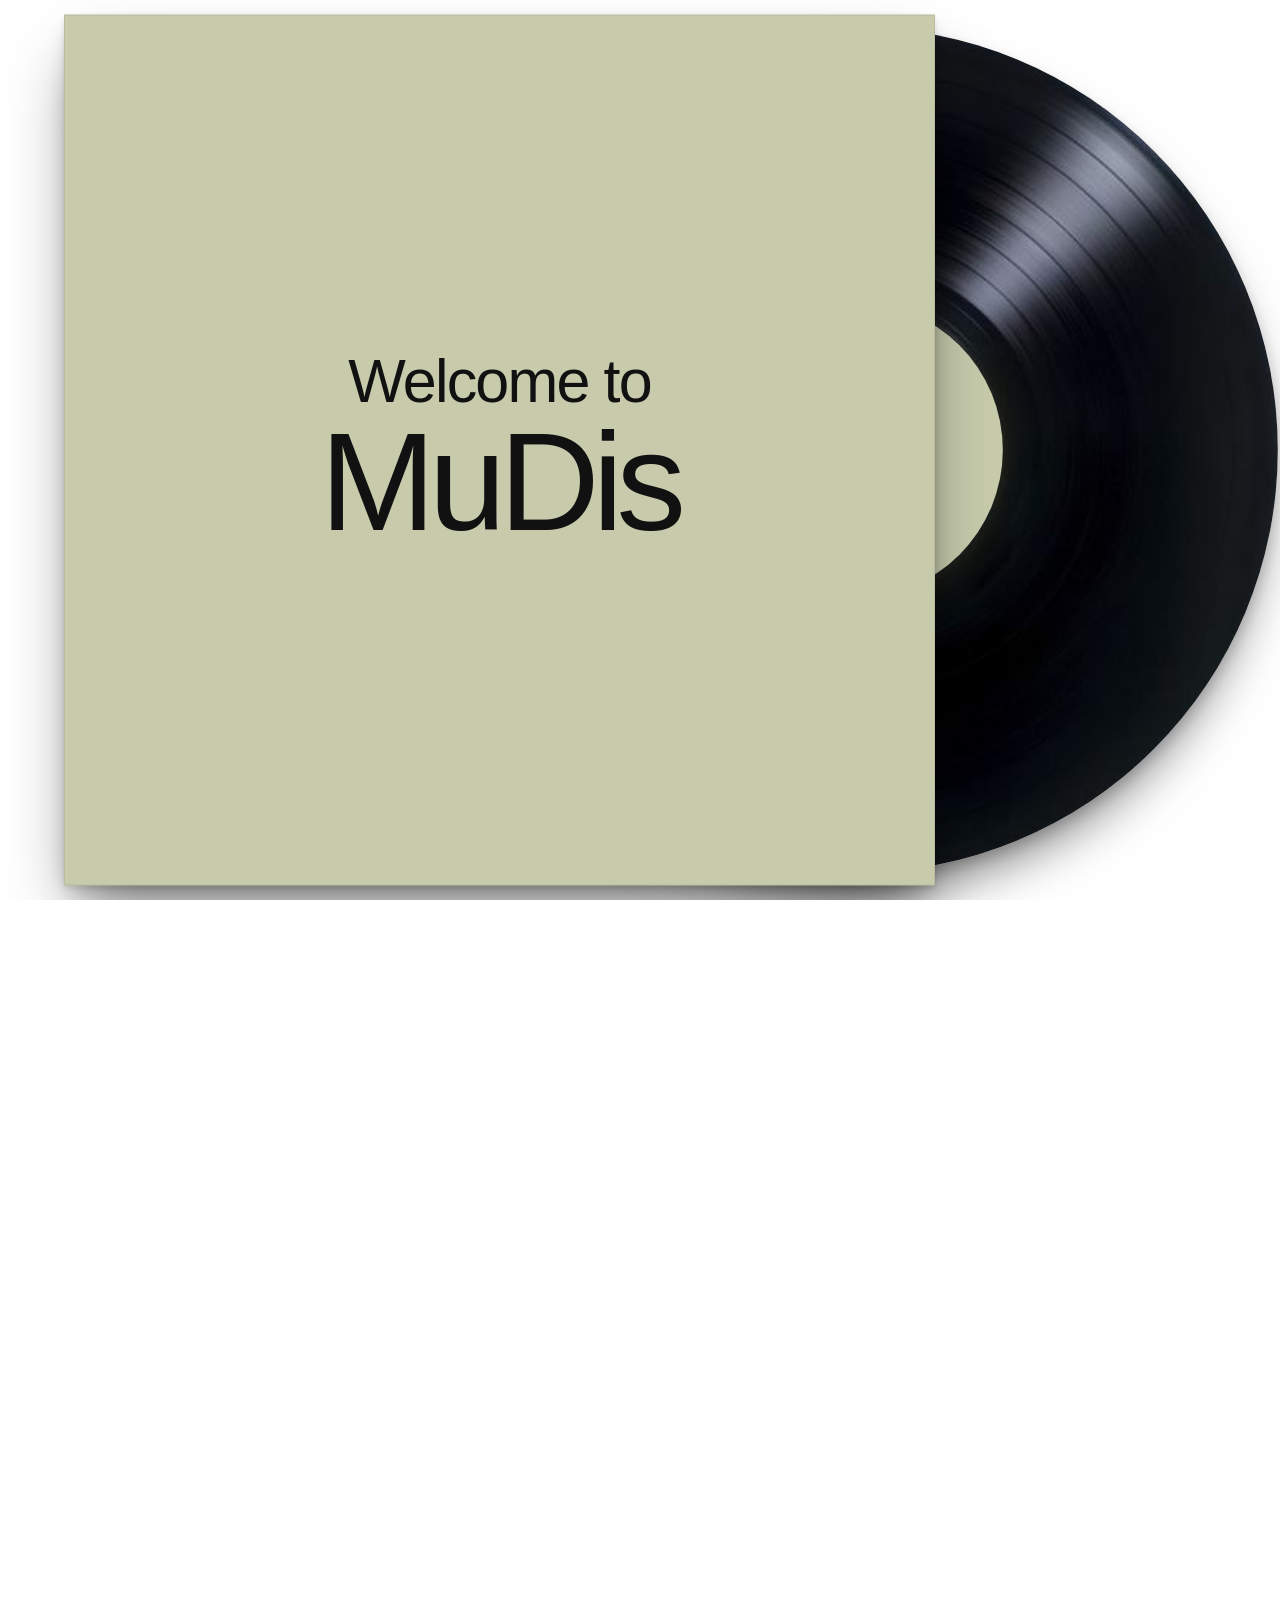
==== commit 181be98a: "Listening Room: Apple samples for every album - Start plays each track's 30-second Apple Music sampl" ====
--- a/MuDis-Prototype.html
+++ b/MuDis-Prototype.html
@@ -468,6 +468,11 @@
    Track start times are not typed in: they are calculated by adding up the track lengths in the album data, starting at 0
    (see lrTracks below, which gives every track a `start` field). They are estimates; check them by listening.
    offsets: nudge a track's start, in seconds, by track number (1-based). Negative = earlier, positive = later. */
+/* LR_FULL_ALBUM: false = every album in the Listening Room plays Apple's 30-second samples, track after track (same on any computer).
+   true = albums listed in LR_AUDIO below play their full-album file instead (only works where that file exists, e.g. your laptop). */
+var LR_FULL_ALBUM=false;
+/* Albums Apple has no samples for: kept off the Listening Room wheel so every sleeve plays sound */
+var LR_NO_SAMPLE=["endtroducing","switched-on-bach"];
 var LR_AUDIO={
   "random-access-memories":{
     src:"assets/audio/Daft-Punk-Random-Access-Memories.mp3",
@@ -2621,25 +2626,48 @@
     sum+=len;return tr;
   });
 }
-function lrHasAudio(key){return !!LR_AUDIO[key]}
+function lrHasAudio(key){return LR_FULL_ALBUM&&!!LR_AUDIO[key]}
 /* Which track is playing at time `sec`: the last track whose start is at or before it */
 function lrTrackAt(sec){var i=0;LRA.tracks.forEach(function(t,j){if(sec>=t.start)i=j});return LRA.tracks[i]}
 /* Called when a record is put on the platter: point the audio element at that album's file (or nothing) */
 function lrPrepare(key){
   var el=LRA.el;if(!el)return;
-  el.pause();LRA.key=key;LRA.missing=false;
-  if(!lrHasAudio(key)){el.removeAttribute("src");el.load();LRA.tracks=[];LRA.total=0;return}
+  el.pause();LRA.key=key;LRA.missing=false;LRA.mode=lrHasAudio(key)?"full":"sample";
+  if(!lrHasAudio(key)){
+    el.removeAttribute("src");el.load();LRA.tracks=[];LRA.total=0;
+    /* sample mode: fetch the album's 30-second samples from Apple now, so Start plays straight away */
+    LRA.sm={list:null,idx:0,status:"Loading samples…",want:false};
+    pvAlbum(key,function(list){
+      if(LRA.key!==key)return;
+      var ok=list&&list.some(function(s){return s&&s.previewUrl});
+      LRA.sm.list=ok?list:null;LRA.sm.status=ok?"":(list?"No samples for this album":"Samples need an internet connection");
+      if(ok)LRA.sm.idx=lrNextSample(0);
+      if(ok&&LRA.sm.want){LRA.sm.want=false;lrPlaySample()}
+      if(LRA.onTick)LRA.onTick();
+    });
+    return;
+  }
   LRA.tracks=lrTracks(key);LRA.total=LRA.tracks.reduce(function(s,t){return s+t.len},0);
   var src=LR_AUDIO[key].src;
   if(el.getAttribute("src")!==src){el.setAttribute("src",src);el.preload="metadata";el.load()}else el.currentTime=0;
 }
+/* Sample mode: the first track at or after i that has a sample (-1 if none) */
+function lrNextSample(i){var l=LRA.sm&&LRA.sm.list;if(!l)return -1;for(;i<l.length;i++)if(l[i]&&l[i].previewUrl)return i;return -1}
+function lrPlaySample(){
+  var el=LRA.el,sm=LRA.sm;if(!el||!sm||!sm.list)return;
+  if(sm.idx<0)sm.idx=lrNextSample(0);if(sm.idx<0)return;
+  var url=sm.list[sm.idx].previewUrl;
+  if(el.getAttribute("src")!==url){el.setAttribute("src",url);el.load()}
+  var p=el.play();if(p&&p.catch)p.catch(function(){});
+}
 function startPlayback(album){
-  var el=LRA.el,key=slug(album.title);
-  if(!el||!lrHasAudio(key)||LRA.missing)return;
+  var el=LRA.el,key=slug(album.title);if(!el)return;
   if(LRA.key!==key)lrPrepare(key);
+  if(LRA.mode==="sample"){if(LRA.sm.list)lrPlaySample();else LRA.sm.want=true;return}
+  if(LRA.missing)return;
   var p=el.play();if(p&&p.catch)p.catch(function(){});
 }
-function stopPlayback(){if(LRA.el)LRA.el.pause()}
+function stopPlayback(){if(LRA.el)LRA.el.pause();if(LRA.sm)LRA.sm.want=false}
 (function(){
   var el=document.getElementById("lrAudio");if(!el)return;LRA.el=el;
   function tick(){if(LRA.onTick)LRA.onTick()}
@@ -2651,8 +2679,21 @@
     tick();
   });
   /* missing or unreadable file: say so quietly and keep everything else working */
-  el.addEventListener("error",function(){if(el.getAttribute("src")){LRA.missing=true;tick()}});
-  el.addEventListener("ended",tick);
+  el.addEventListener("error",function(){
+    if(!el.getAttribute("src"))return;
+    /* a sample that won't play: skip to the next track's sample */
+    if(LRA.mode==="sample"&&LRA.sm&&LRA.sm.list){var n=lrNextSample(LRA.sm.idx+1);if(n>=0){LRA.sm.idx=n;lrPlaySample()}else if(LRA.onEnd)LRA.onEnd();tick();return}
+    LRA.missing=true;tick();
+  });
+  el.addEventListener("ended",function(){
+    /* sample mode: go on to the next track's sample; after the last one the record spins down */
+    if(LRA.mode==="sample"&&LRA.sm&&LRA.sm.list){
+      var n=lrNextSample(LRA.sm.idx+1);
+      if(n>=0){LRA.sm.idx=n;lrPlaySample()}
+      else{LRA.sm.idx=lrNextSample(0);el.removeAttribute("src");el.load();if(LRA.onEnd)LRA.onEnd()}
+    }
+    tick();
+  });
 })();
 
 (function(){
@@ -2664,7 +2705,7 @@
   var spin={ang:0,vel:0,from:0,to:0,t0:0,dur:1,last:0,raf:0};
 
   /* ---- Which albums: Electronic albums only, picked by today's date so everyone sees the same six all day ---- */
-  var pool=Object.keys(ALB).filter(function(k){return ALB[k].genre==="Electronic"&&ALB[k].kind==="Album"}).sort();
+  var pool=Object.keys(ALB).filter(function(k){return ALB[k].genre==="Electronic"&&ALB[k].kind==="Album"&&LR_NO_SAMPLE.indexOf(k)<0}).sort();
   function dayNum(){var d=new Date();return Math.floor(Date.UTC(d.getFullYear(),d.getMonth(),d.getDate())/864e5)}
   function seeded(a){return function(){a|=0;a=a+0x6D2B79F5|0;var t=Math.imul(a^a>>>15,1|a);t=t+Math.imul(t^t>>>7,61|t)^t;return((t^t>>>14)>>>0)/4294967296}}
   function todays(){
@@ -2750,8 +2791,16 @@
   /* Albums with audio: the track at the audio's current time, and position / album length.
      Albums without audio (or a missing file): the album line, time listened, and a quiet "Audio not added yet". */
   function audioLive(){return cur&&lrHasAudio(cur)&&LRA.key===cur&&!LRA.missing}
+  /* Sample mode: which track is being sampled, and how far into its 30 seconds */
+  function sampleLive(){return cur&&LRA.key===cur&&LRA.mode==="sample"&&LRA.sm}
   function showTime(){
     if(!cur){time.textContent="";return}
+    if(sampleLive()){
+      var sm=LRA.sm,N=X[cur]&&X[cur].tracks?X[cur].tracks.length:0;
+      if(sm.status){time.textContent=sm.status;return}
+      var d=LRA.el.duration,dur=isFinite(d)&&d>0?d:30;
+      time.textContent="Sample · Track "+(sm.idx+1)+" of "+N+" · "+fmt(LRA.el.currentTime||0)+" / "+fmt(dur);return;
+    }
     if(audioLive()){
       var d=LRA.el.duration,len=isFinite(d)&&d>0?d:LRA.total;
       time.textContent=fmt(LRA.el.currentTime||0)+" / "+fmt(len);return;
@@ -2762,13 +2811,18 @@
   function showNow(){
     var pick=document.getElementById("lrPick");if(pick)pick.hidden=!!cur;
     if(!cur){now.textContent="";time.textContent="";lastTrack=null;return}
-    if(audioLive()&&LRA.tracks.length){
+    if(sampleLive()&&LRA.sm.list&&LRA.sm.idx>=0&&X[cur]){
+      var st=X[cur].tracks[LRA.sm.idx],tag=cur+"/"+LRA.sm.idx;
+      if(tag!==lastTrack){lastTrack=tag;now.textContent="Now playing: "+st[0]+" · "+ALB[cur].artist}
+    }else if(audioLive()&&LRA.tracks.length){
       var t=lrTrackAt(LRA.el.currentTime||0);
       if(t!==lastTrack){lastTrack=t;now.textContent="Now playing: "+t.title}
     }else{lastTrack=null;var a=ALB[cur];now.textContent="Now playing: "+a.title+", "+a.artist+", "+a.year}
     showTime();
   }
   LRA.onTick=function(){if(isOpen)showNow()};
+  /* after the last sample the record spins down, ready to play the album again from track 1 */
+  LRA.onEnd=function(){if(playing)stop()};
   function counting(){if(playing){var n=performance.now();listened+=(n-lastTick)/1000;lastTick=n;showTime()}}
 
   /* ---- Sleeve wheel ----
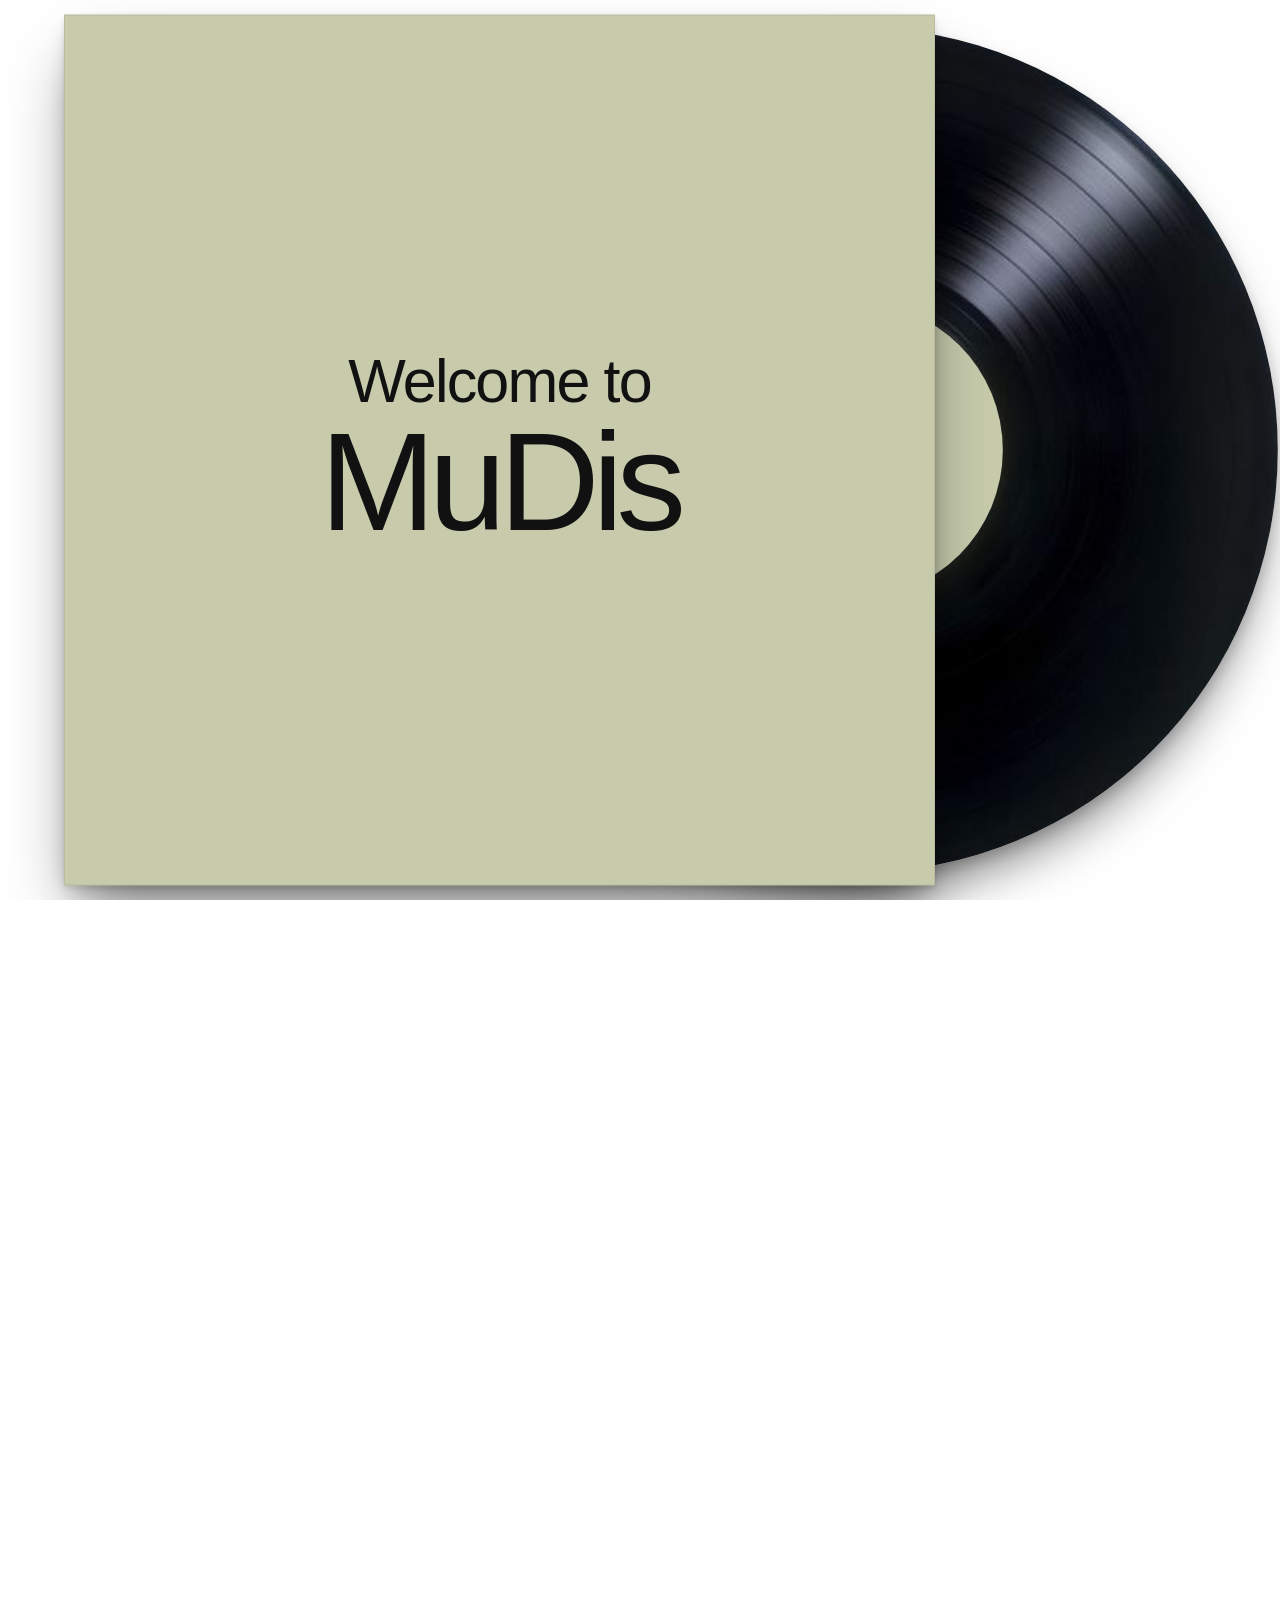
==== commit a2c74991: "Random Access Memories: Columbia label, Nile Rodgers collab and artist pages - Columbia record-label" ====
--- a/MuDis-Prototype.html
+++ b/MuDis-Prototype.html
@@ -245,6 +245,7 @@
 .apic img{position:absolute;inset:0;width:100%;height:100%;object-fit:cover}
 .lpic{align-items:center}
 .lpic span{font-size:clamp(40px,7vw,96px);font-weight:500;letter-spacing:-.05em;color:#111}
+.copic span{font-size:clamp(28px,4vw,52px);text-align:center;line-height:1.05}
 .facts{display:grid;grid-template-columns:auto minmax(0,1fr);gap:10px 22px;margin:0;font-size:17px;line-height:1.35}
 .facts dt{opacity:.7}
 .facts dd{margin:0}
@@ -1574,6 +1575,14 @@
 trivia:["His 1969 tune “Doo-Bee-Doo-Bee-Doo” played for years in silent sketches on The Benny Hill Show.","His song “Tears” is the basis of DJ Shadow’s “Organ Donor” on Endtroducing.....","He co-designed a supercar, the Cizeta-Moroder V16T.","In 1984 he restored and re-edited the 1927 silent film Metropolis with a new pop soundtrack, splitting film critics down the middle.","Visiting a Hollywood club named after him in 2013, he said it was the first time he had seen people dance to his music, because he had always been in the studio.","He wrote “Un’estate italiana”, the official song of the 1990 FIFA World Cup.","He donated his 13 platinum discs for Flashdance to the museum in his hometown."],
 src:'Text adapted from <a href="https://en.wikipedia.org/wiki/Giorgio_Moroder">Wikipedia: Giorgio Moroder</a>, available under CC BY-SA 4.0. Photo: Andy Witchger, <a href="https://commons.wikimedia.org/wiki/File:Giorgio_Moroder_-_First_Avenue_Minneapolis_-_The_Current_(44776142702).jpg">Wikimedia Commons</a>, CC BY 2.0.'
 },
+"nile-rodgers":{
+name:"Nile Rodgers",real:"Nile Gregory Rodgers Jr.",pic:"assets/artists-or-bands/nile-rodgers.jpg",
+facts:[["Born","19 September 1952, New York City"],["Active","1970–present"],["Band","Chic, co-founded with Bernard Edwards"],["Instrument","Guitar; his 1960 Fender Stratocaster is known as “The Hitmaker”"],["Hall of Fame","Rock and Roll Hall of Fame, 2017"]],
+genres:{n:"Electronic",c:[{n:"Disco"},{n:"Funk"}]},
+bio:["Nile Rodgers grew up in New York and played guitar in the Sesame Street touring band and the Apollo Theater house band before meeting bassist Bernard Edwards. Together they formed Chic, whose disco hits “Le Freak” and “Good Times” came out in 1978 and 1979.","Rodgers and Edwards also wrote and produced for other artists, including Sister Sledge’s “We Are Family” and Diana Ross’s “Upside Down” and “I’m Coming Out”. In the 1980s Rodgers produced David Bowie’s Let’s Dance, Madonna’s Like a Virgin and records for Duran Duran, becoming one of the most in-demand producers of the decade.","After Edwards died in 1996, Rodgers kept Chic touring. He played guitar on Daft Punk’s Random Access Memories in 2013, and “Get Lucky” won him Grammys for Record of the Year and Best Pop Duo/Group Performance. He joined the Rock and Roll Hall of Fame in 2017."],
+trivia:["“Le Freak” began as a chant of frustration after he and Edwards were turned away from Studio 54 on New Year’s Eve 1977.","The bass line of “Good Times” was used on “Rapper’s Delight”, one of the first hip-hop hits.","He calls his rhythm guitar style “chucking”.","His 2011 memoir is called Le Freak."],
+src:'Text adapted from <a href="https://en.wikipedia.org/wiki/Nile_Rodgers">Wikipedia: Nile Rodgers</a>, available under CC BY-SA 4.0.'
+},
 "daft-punk":{
 name:"Daft Punk",real:"Thomas Bangalter and Guy-Manuel de Homem-Christo",pic:"assets/artists-or-bands/daft-punk.jpg",
 facts:[["Formed","1993, Paris, France"],["Active","1993–2021"],["Members","Thomas Bangalter, Guy-Manuel de Homem-Christo"],["Earlier band","Darlin’"],["Labels","Soma, Virgin, Columbia, Daft Life and more"]],
@@ -2022,7 +2031,7 @@
   var hit=names.filter(function(g){return g.toLowerCase()===t.n.toLowerCase()})[0];
   return '<li><span class="gn"><button class="tag" type="button" '+(hit?'data-go="'+esc(hit)+'"':'data-msg="'+esc(t.n)+' has no page in this prototype yet."')+'>'+esc(t.n)+'</button><small>'+GLV[Math.min(d,2)]+'</small></span>'+(t.c?'<ul>'+t.c.map(function(c){return treeNode(c,d+1)}).join("")+'</ul>':'')+'</li>';
 }
-function genreTree(t){return '<h2 class="sec">Genres</h2><ul class="gtree" aria-label="Genre hierarchy">'+treeNode(t,0)+'</ul>'}
+function genreTree(t){return '<h2 class="sec">Genres</h2><ul class="gtree" aria-label="Genre hierarchy">'+[].concat(t).map(function(r){return treeNode(r,0)}).join("")+'</ul>'}
 function coverDiv(a,x){var cv=coverOf(slug(a.title));return '<div class="acover" role="img" aria-label="Cover art for '+esc(a.title)+'" style="'+gray(2,8)+'"><span>Cover art from Spotify</span>'+(cv?'<img src="'+esc(cv)+'" alt="" onerror="this.remove()">':'')+'</div>'}
 function goDoor(d){return '<button type="button" class="'+(d.side?'side':'')+'" data-go="'+esc(d.go)+'"><span><b>'+esc(d.t)+'</b><small>'+esc(d.s)+'</small></span><i>'+(d.side?'Sideways':'Deeper')+'</i></button>'}
 function albumHTML(a){
@@ -2036,7 +2045,7 @@
     h+='</div><aside>';
     h+=genreTree(x.genres);
     h+='<h2 class="sec">Artist</h2>'+artistDoor(a.artist,"Behind the album");
-    if(x.collabs.length)h+='<h2 class="sec">Collaborations</h2>'+doors(x.collabs,false,"Artist pages are not built yet.","Deeper");
+    if(x.collabs.length)h+='<h2 class="sec">Collaborations</h2>'+x.collabs.map(function(d){var c=collabOf(k,d[0]);return c?'<div class="dl">'+goDoor({t:d[0],s:d[1],go:c})+'</div>':doors([d],false,"Collaboration pages are not built yet.","Deeper")}).join("");
     if(x.echo.length)h+='<h2 class="sec">Echoes in later music</h2>'+doors(x.echo,true,"Pages for songs on other albums are not built yet.","Sideways");
     h+='</aside></div>';
   }else{
@@ -2071,6 +2080,8 @@
   var names_=[id].concat((r.alias||[]).map(slug));
   var al=Object.keys(ALB).filter(function(k){return names_.indexOf(slug(ALB[k].artist))>-1});
   if(al.length)h+='<h2 class="sec">Albums in MuDis</h2><div class="dl">'+al.map(function(k){return goDoor({t:ALB[k].title,s:ALB[k].kind+" · "+ALB[k].year,go:k})}).join("")+'</div>';
+  var co=Object.keys(CO).filter(function(c){return slug(CO[c].who)===id||slug(CO[c].with)===id});
+  if(co.length)h+='<h2 class="sec">Collaborations</h2><div class="dl">'+co.map(function(c){return goDoor({t:CO[c].who+" × "+CO[c].with,s:"On "+ALB[CO[c].alb].title,go:c,side:true})}).join("")+'</div>';
   h+='</aside></div><footer class="foot">'+r.src+'</footer>';
   return h;
 }
@@ -2082,18 +2093,57 @@
 about:["Apollo is the ambient-music division of R&S Records, a Belgian dance label known mostly for techno.","R&S was founded in Ghent in 1983 by Renaat Vandepapeliere and Sabine Maes; the name comes from their initials. The original label stopped in 2000, and R&S and Apollo were relaunched together in 2009.","Apollo released Aphex Twin’s debut album, Selected Ambient Works 85–92, in 1992. Other artists on the label include Biosphere, Locust (Mark Van Hoen), Sun Electric, Manna and Thomas Fehlmann."],
 artists:["Aphex Twin|Debut album on Apollo","Biosphere|Microgravity, Patashnik","Locust|Weathered Well, Natural Composite, Truth Is Born of Arguments, Morning Light","Sun Electric|30.7.94 Live, Present, Via Nostra","Thomas Fehlmann|Good Fridge, OneToThree"],
 releases:[["Selected Ambient Works 85–92","Aphex Twin"],["Volume 1 – File Under Ambient","Apollo compilation"],["Microgravity","Biosphere"],["The Irresistible Force","The Irresistible Force"],["Visions of the Past","Robert Leiner"],["The Conversation","Cabaret Voltaire"],["Moving Through Here","John Beltran"],["Ki–Oku","DJ Krush & Toshinori Kondo"]],
+parent:["R&S Records","Ghent, Belgium · founded 1983"],
 src:'Text adapted from <a href="https://en.wikipedia.org/wiki/Apollo_Records_(Belgium)">Wikipedia: Apollo Records (Belgium)</a> and <a href="https://en.wikipedia.org/wiki/R%26S_Records">Wikipedia: R&amp;S Records</a>, available under CC BY-SA 4.0.'
+},
+/* Columbia: built for Random Access Memories. Facts from Wikipedia: Columbia Records. */
+"columbia":{
+name:"Columbia",full:"Columbia Records",pic:"assets/record-label-assets/columbia-records-black.jpg",
+facts:[["Founded","1889, Washington, D.C."],["Headquarters","New York City"],["Parent company","Sony Music Entertainment"],["Known for","Oldest surviving brand name in recorded sound"],["First","Introduced the 33⅓ rpm long-playing record (LP) in 1948"]],
+genres:[{n:"Jazz",c:[{n:"Cool jazz"},{n:"Jazz fusion"}]},{n:"Rock",c:[{n:"Folk rock"}]},{n:"Electronic",c:[{n:"Disco"}]},{n:"Hip-hop"},{n:"Blues"}],
+about:["Columbia started in 1889 as the Columbia Phonograph Company in Washington, D.C., selling phonographs and the cylinders they played. It is the oldest brand name in recorded sound that is still in use, and it was one of the first companies to make records as well as the machines to play them.","CBS bought the label in 1938. Ten years later Columbia launched the 33⅓ rpm long-playing record, the LP, which let a whole album fit on one disc and changed how music was sold. In 1988 Sony bought CBS Records, and Columbia is now one of Sony Music’s main labels.","Its roster runs from Bessie Smith and Billie Holiday through Miles Davis, Bob Dylan, Johnny Cash, Simon & Garfunkel and Bruce Springsteen to Beyoncé and Adele. Daft Punk left Virgin for Columbia to release Random Access Memories in 2013."],
+artists:["Daft Punk|Random Access Memories, 2013","Miles Davis|Kind of Blue, Bitches Brew","Bob Dylan|Highway 61 Revisited","Dave Brubeck Quartet|Time Out","Charles Mingus|Mingus Ah Um","Herbie Hancock|Head Hunters","Nas|Illmatic","Judas Priest|Painkiller","Robert Johnson|King of the Delta Blues Singers"],
+releases:[["Random Access Memories","Daft Punk · 2013"],["Kind of Blue","Miles Davis · 1959"],["Time Out","Dave Brubeck Quartet · 1959"],["Mingus Ah Um","Charles Mingus · 1959"],["King of the Delta Blues Singers","Robert Johnson · 1961"],["Highway 61 Revisited","Bob Dylan · 1965"],["Bitches Brew","Miles Davis · 1970"],["Head Hunters","Herbie Hancock · 1973"],["Painkiller","Judas Priest · 1990"],["Illmatic","Nas · 1994"]],
+parent:["Sony Music Entertainment","Owner since 1988, when Sony bought CBS Records"],
+src:'Text adapted from <a href="https://en.wikipedia.org/wiki/Columbia_Records">Wikipedia: Columbia Records</a>, available under CC BY-SA 4.0. Logo from Columbia Records.'
 }};
 function labelHTML(id){
   var b=LB[id],h='<div class="ahd"><h1 class="atitle">'+esc(b.name)+'</h1><p class="aby">'+esc(b.full)+' · record label</p></div>';
-  h+='<div class="aspread"><div class="apic lpic" role="img" aria-label="'+esc(b.full)+' logo placeholder"><span>'+esc(b.name)+'</span></div><dl class="facts">'+b.facts.map(function(f){return '<dt>'+esc(f[0])+'</dt><dd>'+esc(f[1])+'</dd>'}).join("")+'</dl></div>';
+  h+='<div class="aspread"><div class="apic lpic" role="img" aria-label="'+esc(b.full)+' logo'+(b.pic?'':' placeholder')+'"><span>'+esc(b.name)+'</span>'+(b.pic?'<img src="'+esc(b.pic)+'" alt="" onerror="this.remove()">':'')+'</div><dl class="facts">'+b.facts.map(function(f){return '<dt>'+esc(f[0])+'</dt><dd>'+esc(f[1])+'</dd>'}).join("")+'</dl></div>';
   h+='<div class="acols"><div>';
   h+='<h2 class="sec">About the label</h2><div class="prose">'+b.about.map(function(p){return '<p>'+esc(p)+'</p>'}).join("")+'</div>';
   h+='<h2 class="sec">Selected releases</h2><div class="dl">'+b.releases.map(function(r){var k=slug(r[0]);return ALB[k]?goDoor({t:r[0],s:r[1],go:k,side:true}):'<button type="button" class="side" data-msg="The page for '+esc(r[0])+' is not built yet."><span><b>'+esc(r[0])+'</b><small>'+esc(r[1])+'</small></span><i>Sideways</i></button>'}).join("")+'</div>';
   h+='</div><aside>'+genreTree(b.genres);
   h+='<h2 class="sec">Artists on the label</h2>'+b.artists.map(function(a){var p=a.split("|");return artistDoor(p[0],p[1])}).join("");
-  h+='<h2 class="sec">Parent label</h2>'+doors([["R&S Records","Ghent, Belgium · founded 1983"]],false,"The page for R&S Records is not built yet.","Deeper");
+  if(b.parent)h+='<h2 class="sec">'+(id==="columbia"?"Parent company":"Parent label")+'</h2>'+doors([b.parent],false,"The page for "+b.parent[0]+" is not built yet.","Deeper");
   h+='</aside></div><footer class="foot">'+b.src+'</footer>';
+  return h;
+}
+/* Collaboration pages: one guest on one album. Built for Random Access Memories only.
+   Image: drop the file at the "pic" path below; until then the frame shows the two names. */
+var CO={"nile-rodgers-x-daft-punk":{
+alb:"random-access-memories",who:"Nile Rodgers",with:"Daft Punk",
+pic:"assets/collabs/nile-rodgers-x-daft-punk.jpg",
+facts:[["Who","Nile Rodgers, guitarist, songwriter and producer; co-founder of Chic"],["On the album","Rhythm guitar"],["Songs","3 of 13"],["Co-wrote","“Lose Yourself to Dance” and “Get Lucky”"],["Grammys","Record of the Year and Best Pop Duo/Group Performance, 2014, for “Get Lucky”"]],
+genres:{n:"Electronic",c:[{n:"Disco"},{n:"Funk"}]},
+story:["Nile Rodgers co-founded Chic in the 1970s and wrote and produced disco hits such as “Le Freak” and “Good Times”, then produced records like David Bowie’s Let’s Dance and Madonna’s Like a Virgin. His clipped, rhythmic guitar is one of the sounds of the late-1970s dance music that Daft Punk set out to honour on Random Access Memories.","The duo wanted live players instead of samples, and they wanted Rodgers to play the way he had on his own records. He played rhythm guitar on three songs, “Give Life Back to Music”, “Lose Yourself to Dance” and “Get Lucky”, the last two with Pharrell Williams singing.","“Get Lucky” came out in April 2013 as the album’s lead single, after short teasers on Saturday Night Live and at Coachella. It reached number one in the UK and many other countries and number two in the US. At the 2014 Grammys it won Record of the Year, and Daft Punk, Rodgers and Pharrell performed it on the night with Stevie Wonder."],
+songs:[[1,"Rodgers on guitar with Paul Jackson Jr."],[6,"Guitar; Pharrell Williams sings"],[8,"Guitar; Pharrell Williams sings; lead single"]],
+others:[["Pharrell Williams","Sang on “Lose Yourself to Dance” and “Get Lucky”"],["Paul Jackson Jr.","Second guitar on “Give Life Back to Music”"]],
+src:'Text adapted from <a href="https://en.wikipedia.org/wiki/Random_Access_Memories">Wikipedia: Random Access Memories</a>, <a href="https://en.wikipedia.org/wiki/Get_Lucky_(Daft_Punk_song)">Wikipedia: Get Lucky</a> and <a href="https://en.wikipedia.org/wiki/Nile_Rodgers">Wikipedia: Nile Rodgers</a>, available under CC BY-SA 4.0.'
+}};
+function collabOf(alb,who){return Object.keys(CO).filter(function(c){return CO[c].alb===alb&&CO[c].who===who})[0]}
+function collabHTML(id){
+  var c=CO[id],a=ALB[c.alb],x=X[c.alb];
+  var h='<div class="ahd"><h1 class="atitle">'+esc(c.who)+' × '+esc(c.with)+'</h1><p class="aby">Collaboration on <button class="lnk" type="button" data-go="'+c.alb+'">'+esc(a.title)+'</button></p></div>';
+  h+='<div class="aspread"><div class="apic lpic copic" role="img" aria-label="Photo of '+esc(c.who)+' with '+esc(c.with)+'"><span>'+esc(c.who)+'<br>× '+esc(c.with)+'</span>'+(c.pic?'<img src="'+esc(c.pic)+'" alt="" onerror="this.remove()">':'')+'</div><dl class="facts">'+c.facts.map(function(f){return '<dt>'+esc(f[0])+'</dt><dd>'+esc(f[1])+'</dd>'}).join("")+'</dl></div>';
+  h+='<div class="acols"><div>';
+  h+='<h2 class="sec">The collaboration</h2><div class="prose">'+c.story.map(function(p){return '<p>'+esc(p)+'</p>'}).join("")+'</div>';
+  h+='<h2 class="sec">Songs they made together</h2><div class="dl">'+c.songs.map(function(s){return goDoor({t:x.tracks[s[0]-1][0],s:"Track "+s[0]+" · "+s[1],go:c.alb+"/"+s[0]})}).join("")+'</div>';
+  h+='</div><aside>'+genreTree(c.genres);
+  h+='<h2 class="sec">Album</h2><div class="dl">'+goDoor({t:a.title,s:"Back to the album",go:c.alb,side:true})+'</div>';
+  h+='<h2 class="sec">Artists</h2>'+artistDoor(c.with,"Made the album")+artistDoor(c.who,"Guest guitarist");
+  if(c.others.length)h+='<h2 class="sec">Also in the room</h2>'+doors(c.others,true,"Collaboration pages for these musicians are not built yet.","Sideways");
+  h+='</aside></div><footer class="foot">'+c.src+'</footer>';
   return h;
 }
 /* Floating cover: a 200px disc that drifts slowly through empty space on the song page and bounces off every piece of text, button and the page edges. */
@@ -2179,12 +2229,14 @@
 function addNode(k,parent,side,p){if(!T[k])T[k]={key:k,parent:parent,side:side,page:p,d:trail.length-1,o:tOrder++}}
 function stepDeeper(p){var pk=tkeys.length?tkeys[tkeys.length-1]:null,k=pk===null?p.id:pk+">"+p.id;trail.push(p);tkeys.push(k);addNode(k,pk,false,p)}
 function stepSideways(p){var pk=tkeys[tkeys.length-1],k=pk+"~"+p.id;trail[trail.length-1]=p;tkeys[tkeys.length-1]=k;addNode(k,pk,true,p);sideways++}
-var VIEWN={home:"Home",genre:"Genre",album:"Album",song:"Song",artist:"Artist",label:"Label"};
+var VIEWN={home:"Home",genre:"Genre",album:"Album",song:"Song",artist:"Artist",label:"Label",collab:"Collaboration"};
 function nodeSub(p){
   if(p.view==="home")return "Start";
   if(p.view==="genre")return "Genre page";
   if(p.view==="album")return ALB[p.id].artist;
   if(p.view==="song")return ALB[p.alb].title;
+  if(p.view==="label")return "Record label";
+  if(p.view==="collab")return ALB[CO[p.id].alb].title;
   return "Artist page";
 }
 
@@ -2194,7 +2246,7 @@
 function headline(){
   var lvl=trail.length-1;
   if(!lvl)return 'You’re at <em>Home</em>. Pick a genre or an album to start a trail.';
-  var f=trail[1],X=f.view==="genre"?f.name:f.view==="album"?ALB[f.id].genre:f.view==="artist"?AR[f.id].genres.n:f.view==="label"?LB[f.id].genres.n:f.name;
+  var f=trail[1],X=f.view==="genre"?f.name:f.view==="album"?ALB[f.id].genre:f.view==="artist"?AR[f.id].genres.n:f.view==="label"?[].concat(LB[f.id].genres)[0].n:f.view==="collab"?ALB[CO[f.id].alb].genre:f.name;
   var n=lvl-(f.view==="genre"?1:0);
   if(!n)return 'You’re at the top of <em>'+esc(X)+'</em>. Every page you open from here goes on your map.';
   return 'You’re '+n+' level'+(n>1?'s':'')+' below <em>'+esc(X)+'</em>, somewhere around <em>'+esc(cur.name)+'</em>.';
@@ -2293,7 +2345,7 @@
 function route(){
   var s=decodeURIComponent(location.hash.slice(1)),g=names.filter(function(n){return slug(n)===s})[0];
   var m=s.match(/^(.+)\/(\d+)$/),sx=m&&X[m[1]],tn=m?+m[2]:0;
-  var page=g?{id:slug(g),view:"genre",name:g}:sx&&tn>=1&&tn<=sx.tracks.length?{id:s,view:"song",name:sx.tracks[tn-1][0],alb:m[1],n:tn}:ALB[s]?{id:s,view:"album",name:ALB[s].title}:AR[s]?{id:s,view:"artist",name:AR[s].name}:LB[s]?{id:s,view:"label",name:LB[s].name}:{id:"home",view:"home",name:"Home"};
+  var page=g?{id:slug(g),view:"genre",name:g}:sx&&tn>=1&&tn<=sx.tracks.length?{id:s,view:"song",name:sx.tracks[tn-1][0],alb:m[1],n:tn}:ALB[s]?{id:s,view:"album",name:ALB[s].title}:AR[s]?{id:s,view:"artist",name:AR[s].name}:LB[s]?{id:s,view:"label",name:LB[s].name}:CO[s]?{id:s,view:"collab",name:CO[s].who+" × "+CO[s].with}:{id:"home",view:"home",name:"Home"};
   var side=pendingSide;pendingSide=false;
   if(!trail.length)stepDeeper({id:"home",view:"home",name:"Home"});
   if(trail.length===1&&page.view==="song")stepDeeper({id:page.alb,view:"album",name:ALB[page.alb].title});
@@ -2313,6 +2365,7 @@
   if(page.view==="album")ap.innerHTML=albumHTML(ALB[page.id]);
   if(page.view==="artist")ap.innerHTML=artistHTML(page.id);
   if(page.view==="label")ap.innerHTML=labelHTML(page.id);
+  if(page.view==="collab")ap.innerHTML=collabHTML(page.id);
   if(page.view==="song"){ap.innerHTML=songHTML(page);playerMount(page);window.scrollTo(0,0);floatCover(X[page.alb].cover,page.alb,ALB[page.alb].title)}
   if(page.view!=="song")playerMount(page);
   document.title=(page.view!=="home"?page.name+" · ":"")+"MuDis";
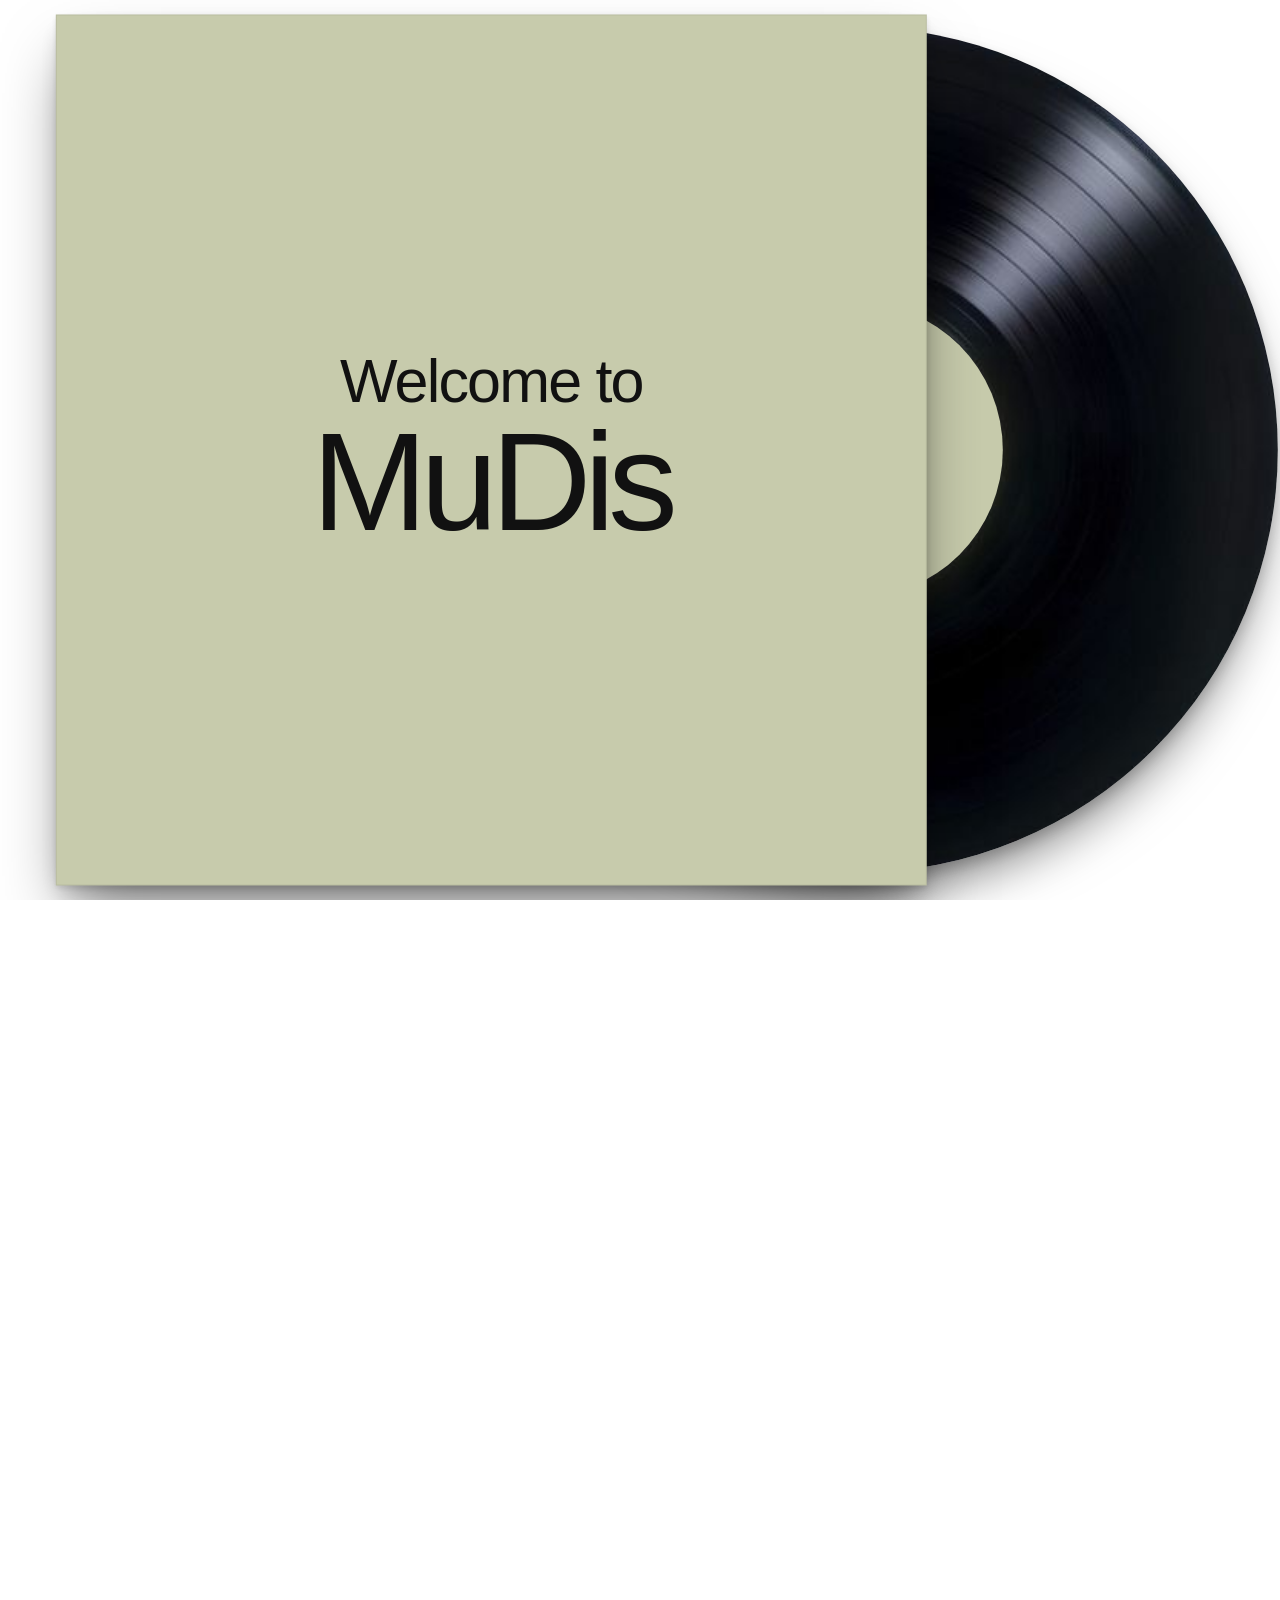
==== commit d4ad6259: "Daft Punk: top songs circles with their own mini player - Four cover circles under the bio; hover sh" ====
--- a/MuDis-Prototype.html
+++ b/MuDis-Prototype.html
@@ -293,6 +293,20 @@
 .plfly{position:fixed;left:0;top:0;z-index:60;overflow:hidden;pointer-events:none;transform-origin:0 0}
 .plfly img{width:100%;height:100%;object-fit:cover;display:block}
 .tl2 li.now button{font-weight:600;color:#f07a1e}
+/* Top songs on an artist page: cover circles like the song page's floating disc; hover shows the title on dark grey */
+.tops{display:grid;grid-template-columns:repeat(4,minmax(0,1fr));gap:clamp(12px,2vw,24px);margin-top:8px;max-width:880px}
+.tdisc{position:relative;aspect-ratio:1;width:100%;max-width:200px;padding:0;border:1px solid var(--fg);border-radius:50%;overflow:hidden;cursor:pointer;box-shadow:0 10px 30px rgba(0,0,0,.25);font:inherit}
+.tdisc img{position:absolute;inset:0;width:100%;height:100%;object-fit:cover;display:block}
+.tdisc span{position:absolute;inset:0;display:flex;flex-direction:column;align-items:center;justify-content:center;gap:4px;padding:14%;border-radius:50%;background:rgba(48,48,48,.72);color:#f3f3f1;text-align:center;line-height:1.15;opacity:0;transition:opacity .2s}
+.tdisc b{font-size:clamp(12px,1.3vw,16px);font-weight:600}
+.tdisc small{font-size:12px;opacity:.85}
+.tdisc:hover span,.tdisc:focus-visible span{opacity:1}
+.tdisc:focus-visible{outline:2px solid var(--fg);outline-offset:3px}
+.tdisc.now{box-shadow:0 0 0 3px #f07a1e,0 10px 30px rgba(0,0,0,.25)}
+.topl{margin:22px 0 0;padding-left:1.4em;max-width:68ch;font-size:15px;line-height:1.45}
+.topl li{margin:0 0 10px}
+.topl small{font-size:12px;opacity:.75}
+@media (max-width:640px){.tops{grid-template-columns:repeat(2,minmax(0,1fr))}}
 @media (max-width:700px){.ahd.hasp{grid-template-columns:1fr}.plw{grid-column:1;grid-row:10;align-items:flex-start;margin-top:14px}.plcap{text-align:left}}
 /* Listening Room: a calm overlay for listening to one whole album. No doorways, no trail steps, no level change.
    Alignment numbers live in LR_SET at the top of the script. */
@@ -503,6 +517,11 @@
 function pauseTrack(){pvPause()}
 /* Player state survives moving between song pages of the same album, so the record keeps spinning */
 var PLAYER={alb:null,n:1,playing:false,ang:0,raf:0,last:0,vel:0,el:null};
+/* What the player plays: an album (key = album slug) or an artist's top songs (key = "top:" + artist slug) */
+function plTop(k){return k&&k.indexOf("top:")===0&&AR[k.slice(4)]}
+function plX(k){var r=plTop(k);return r?{tracks:r.top.map(function(s){return [s.t,""]})}:X[k]}
+function plAlb(k){var r=plTop(k);return r?{title:r.name+" top songs",artist:r.name,key:k}:ALB[k]}
+function plCover(k,n){var r=plTop(k);return r?r.top[n-1].cover||"":coverOf(k)}
 
 /* ================= LISTENING ROOM: SLEEVE WHEEL SETTINGS ================= */
 var LR_WHEEL={
@@ -1587,6 +1606,13 @@
 name:"Daft Punk",real:"Thomas Bangalter and Guy-Manuel de Homem-Christo",pic:"assets/artists-or-bands/daft-punk.jpg",
 facts:[["Formed","1993, Paris, France"],["Active","1993–2021"],["Members","Thomas Bangalter, Guy-Manuel de Homem-Christo"],["Earlier band","Darlin’"],["Labels","Soma, Virgin, Columbia, Daft Life and more"]],
 genres:{n:"Electronic",c:[{n:"House",c:[{n:"French house"}]},{n:"Disco"}]},
+/* Top songs: circles under the biography, played by the mini player (Apple previews, looked up by artist + title).
+   "cover" is the circle's art: swap the file path to use a different image. */
+top:[
+{t:"One More Time",alb:"Discovery",year:2001,cover:"assets/covers/discovery-2001-daft-punk.jpg",about:"An exuberant, auto-tuned house anthem featuring Romanthony’s vocals that remains one of the most celebrated dance tracks in history."},
+{t:"Around the World",alb:"Homework",year:1997,cover:"assets/covers/homework.jpg",about:"A hypnotic, minimalist bassline-driven club classic that cemented their early underground and mainstream influence."},
+{t:"Harder, Better, Faster, Stronger",alb:"Discovery",year:2001,cover:"assets/covers/discovery-2001-daft-punk.jpg",about:"A robotic, vocoder-heavy funk-house staple famously reinterpreted years later by Kanye West."},
+{t:"Digital Love",alb:"Discovery",year:2001,cover:"assets/covers/discovery-2001-daft-punk.jpg",about:"A dreamy, romantic electro-pop track praised for its lush harmonies and soaring guitar solo."}],
 bio:["Daft Punk were Thomas Bangalter and Guy-Manuel de Homem-Christo, who met at school in Paris in 1987. Their first band, Darlin’, lasted about six months. A Melody Maker review dismissed its music as “a daft, punky thrash”, and the pair took their new name from it.","Their debut, Homework (1997), put them at the front of the French house movement, mixing house, funk, disco, techno and rock. From 1999 they hid behind silver and gold robot helmets, and Discovery (2001), with “One More Time” and “Harder, Better, Faster, Stronger”, became a landmark. Their 2006–2007 tour, played from a giant LED pyramid, helped bring dance music to a much wider audience in North America.","They scored Tron: Legacy in 2010, then swapped samples for live musicians on Random Access Memories (2013), which won the Grammy for Album of the Year while “Get Lucky” won Record of the Year. They split in 2021 after 28 years, announcing it with a video called “Epilogue”."],
 trivia:["They claimed their sampler exploded at 9:09 am on 9 September 1999, and that they woke up from surgery as robots.","Bangalter’s helmet was silver; Homem-Christo’s was gold.","Their only US number one came in 2016, on “Starboy” by the Weeknd.","Kanye West’s “Stronger” is built on “Harder, Better, Faster, Stronger”.","A flatworm, Baicalellia daftpunka, was named after them in 2018 because it partly resembles one of their helmets.","Japanese artist Leiji Matsumoto made Interstella 5555, an animated film set to Discovery, with them.","Bangalter said the 1974 film Phantom of the Paradise was the foundation for much of what they did artistically."],
 src:'Text adapted from <a href="https://en.wikipedia.org/wiki/Daft_Punk">Wikipedia: Daft Punk</a>, available under CC BY-SA 4.0. Photo: Sony Music Entertainment, edited by W.carter, <a href="https://commons.wikimedia.org/wiki/File:Daft_Punk_in_2013_2-_centered.jpg">Wikimedia Commons</a>, CC BY 4.0.'
@@ -2075,6 +2101,8 @@
   h+='<div class="aspread"><div class="apic" role="img" aria-label="Photo of '+esc(r.name)+'">'+AV+(r.pic?'<img src="'+esc(r.pic)+'" alt="" onerror="this.remove()">':'')+'</div><dl class="facts">'+r.facts.map(function(f){return '<dt>'+esc(f[0])+'</dt><dd>'+esc(f[1])+'</dd>'}).join("")+'</dl></div>';
   h+='<div class="acols"><div>';
   h+='<h2 class="sec">Biography</h2><div class="prose">'+r.bio.map(function(p){return '<p>'+esc(p)+'</p>'}).join("")+'</div>';
+  if(r.top)h+='<h2 class="sec">Top songs</h2><div class="tops">'+r.top.map(function(s,i){return '<button type="button" class="tdisc" data-top="'+(i+1)+'" aria-label="Play '+esc(s.t)+', from '+esc(s.alb)+', '+s.year+'" style="'+gray(2,8)+'">'+(s.cover?'<img src="'+esc(s.cover)+'" alt="" onerror="this.remove()">':'')+'<span><b>'+esc(s.t)+'</b><small>'+esc(s.alb)+' · '+s.year+'</small></span></button>'}).join("")+'</div>'+
+    '<ol class="topl">'+r.top.map(function(s){return '<li><b>'+esc(s.t)+'</b> <small>'+esc(s.alb)+', '+s.year+'</small><br>'+esc(s.about)+'</li>'}).join("")+'</ol>';
   h+='<h2 class="sec">Trivia</h2><ul class="trivia">'+r.trivia.map(function(t){return '<li>'+esc(t)+'</li>'}).join("")+'</ul>';
   h+='</div><aside>'+genreTree(r.genres);
   var names_=[id].concat((r.alias||[]).map(slug));
@@ -2424,6 +2452,30 @@
   PV.waiting[alb]=[cb];
   /* a failed request (offline, Apple busy) is not remembered, so the next Play tries again; "not on Apple" is remembered */
   function finish(list,keep){if(keep)PV.cache[alb]=list;var w=PV.waiting[alb]||[];delete PV.waiting[alb];w.forEach(function(f){f(list)})}
+  /* an artist's top songs: one song search each, keeping the artist's own studio recording (album name preferred) */
+  var tr=plTop(alb);
+  if(tr){
+    var out=[],left=tr.top.length,failed=false,ar=pvNorm(tr.name);
+    tr.top.forEach(function(s,i){
+      pvJsonp("https://itunes.apple.com/search?term="+encodeURIComponent(tr.name+" "+s.t)+"&entity=song&limit=25&country="+PREVIEW_COUNTRY,function(d){
+        if(!d||!d.results)failed=true;
+        else{
+          var best=null,bs=-99,t=pvNorm(s.t),al=pvNorm(s.alb);
+          d.results.forEach(function(r){
+            var ra=pvNorm(r.artistName),rt=pvNorm(r.trackName),rc=String(r.collectionName||"").toLowerCase(),sc=0;
+            if(!r.previewUrl||ra.indexOf(ar)<0)return;
+            if(rt===t)sc+=6;else if(rt.indexOf(t)===0)sc+=2;else return;
+            if(pvNorm(r.collectionName)===al)sc+=4;else if(pvNorm(r.collectionName).indexOf(al)>-1)sc+=2;
+            if(/\b(live|remix|edit|version|instrumental|radio)\b/.test(String(r.trackName||"").toLowerCase()+" "+rc))sc-=3;
+            if(sc>bs){bs=sc;best=r}
+          });
+          out[i]=best;
+        }
+        if(!--left)finish(failed?null:out,!failed);
+      });
+    });
+    return;
+  }
   var a=ALB[alb],x=X[alb],c="&country="+PREVIEW_COUNTRY;
   function lookup(id){
     pvJsonp("https://itunes.apple.com/lookup?id="+id+"&entity=song"+c,function(d){
@@ -2442,7 +2494,7 @@
 function pvNote(msg,link){PLAYER.note=msg||"";PLAYER.link=link||null;playerShow()}
 function pvNone(msg){PV.el.pause();if(PLAYER.playing){PLAYER.playing=false;spinRun()}pvNote(msg)}
 function pvPlay(album,n){
-  var alb=slug(album.title);
+  var alb=album.key||slug(album.title);
   /* same track, already loaded: just resume */
   if(PV.alb===alb&&PV.n===n&&PV.el.getAttribute("src")){var p0=PV.el.play();if(p0&&p0.catch)p0.catch(function(){pvNone("Preview couldn’t play")});return}
   PV.want={alb:alb,n:n};PV.el.pause();pvNote("Loading preview…");
@@ -2464,13 +2516,13 @@
 
 /* ---- Mini player on album and song pages (settings: PL_SET; audio hooks: playTrack / pauseTrack) ---- */
 function playerMount(page){
-  var pg=document.getElementById("album"),alb=page.view==="album"?page.id:page.view==="song"?page.alb:null,x=alb&&X[alb];
+  var pg=document.getElementById("album"),alb=page.view==="album"?page.id:page.view==="song"?page.alb:page.view==="artist"&&AR[page.id].top?"top:"+page.id:null,x=alb&&plX(alb);
   PLAYER.el=null;
   if(!x||!x.tracks||!x.tracks.length){playerStop();PLAYER.alb=null;return}
   if(PLAYER.alb!==alb){playerStop();PLAYER.alb=alb;PLAYER.n=1}
   if(page.view==="song"&&PLAYER.n!==page.n){PLAYER.n=page.n;if(PLAYER.playing)playTrack(ALB[alb],PLAYER.n,x.tracks[PLAYER.n-1])}
   var hd=pg.querySelector(".ahd");if(!hd)return;
-  var S=PL_SET,a=ALB[alb],cv=coverOf(alb),w=document.createElement("div");
+  var S=PL_SET,a=plAlb(alb),cv=plCover(alb,PLAYER.n),w=document.createElement("div");
   /* only the middle button of the pause picture shows: a soft-edged round window over it */
   var rx=S.pauseRadius,ry=S.pauseRadius*900/411,g="radial-gradient(ellipse "+rx+"% "+ry+"% at "+S.playX+"% "+S.buttonY+"%,#000 82%,transparent 100%)",
       mask="-webkit-mask-image:"+g+";mask-image:"+g;
@@ -2491,8 +2543,12 @@
 /* Caption, button labels, which track is highlighted, and the play/pause picture */
 function playerShow(){
   if(!PLAYER.el)return;
-  var x=X[PLAYER.alb],N=x.tracks.length,t=x.tracks[PLAYER.n-1],w=PLAYER.el.parentNode,p=w.querySelector('[data-pl="play"]');
-  w.querySelector(".plcap").textContent=(PLAYER.playing?"Playing · ":PLAYER.on?"Paused · ":"")+"Track "+PLAYER.n+" of "+N+" · "+t[0];
+  var x=plX(PLAYER.alb),N=x.tracks.length,t=x.tracks[PLAYER.n-1],w=PLAYER.el.parentNode,p=w.querySelector('[data-pl="play"]'),top=plTop(PLAYER.alb);
+  w.querySelector(".plcap").textContent=(PLAYER.playing?"Playing · ":PLAYER.on?"Paused · ":"")+(top?"Song ":"Track ")+PLAYER.n+" of "+N+" · "+t[0];
+  /* top songs: each song has its own cover, so the disc on the mat changes with the song */
+  if(top){var sp=PLAYER.el.querySelector(".pdisc span"),cv=plCover(PLAYER.alb,PLAYER.n),im=sp.querySelector("img");
+    if(cv&&(!im||im.getAttribute("src")!==cv)){if(im)im.remove();sp.insertAdjacentHTML("beforeend",'<img src="'+esc(cv)+'" alt="" onerror="this.remove()">')}
+    document.querySelectorAll("#album .tdisc").forEach(function(b,i){b.classList.toggle("now",PLAYER.on&&i===PLAYER.n-1)})}
   w.querySelector('[data-pl="prev"]').disabled=PLAYER.n<=1;
   w.querySelector('[data-pl="next"]').disabled=PLAYER.n>=N;
   p.setAttribute("aria-pressed",PLAYER.playing?"true":"false");
@@ -2523,14 +2579,14 @@
 /* Play: a copy of the page's cover (the big square on album pages, the drifting circle on song pages)
    shrinks into a circle and lands on the little turntable's mat. The page's own cover stays where it is. */
 function flyToMat(d,done){
-  var src=document.querySelector("#album .aspread .acover")||document.querySelector(".floater");
+  var src=document.querySelector("#album .aspread .acover")||document.querySelector(".floater")||document.querySelector('#album .tdisc[data-top="'+PLAYER.n+'"]');
   if(rm||!src){done();return}
-  var s=src.getBoundingClientRect(),t=d.getBoundingClientRect(),cv=coverOf(PLAYER.alb),f=document.createElement("div");
+  var s=src.getBoundingClientRect(),t=d.getBoundingClientRect(),cv=plCover(PLAYER.alb,PLAYER.n),f=document.createElement("div");
   if(!s.width||!t.width){done();return}
   f.className="plfly";f.style.cssText+=";width:"+s.width+"px;height:"+s.height+"px;"+gray(2,8);
   if(cv)f.innerHTML='<img src="'+esc(cv)+'" alt="">';
   document.body.appendChild(f);
-  var r0=getComputedStyle(src).borderRadius==="50%"||src.classList.contains("floater")?"50%":"0%";
+  var r0=getComputedStyle(src).borderRadius==="50%"||src.classList.contains("floater")||src.classList.contains("tdisc")?"50%":"0%";
   var a=f.animate([
     {transform:"translate("+s.left+"px,"+s.top+"px) scale(1)",borderRadius:r0},
     {transform:"translate("+t.left+"px,"+t.top+"px) scale("+(t.width/s.width)+")",borderRadius:"50%"}],
@@ -2540,20 +2596,28 @@
 }
 function playerToggle(){
   if(!PLAYER.el)return;
-  var x=X[PLAYER.alb],d=PLAYER.el.querySelector(".pdisc");
+  var x=plX(PLAYER.alb),d=PLAYER.el.querySelector(".pdisc");
   if(!PLAYER.playing){
     var first=!PLAYER.on;PLAYER.playing=true;PLAYER.on=true;playerShow();
-    playTrack(ALB[PLAYER.alb],PLAYER.n,x.tracks[PLAYER.n-1]);
+    playTrack(plAlb(PLAYER.alb),PLAYER.n,x.tracks[PLAYER.n-1]);
     if(first)flyToMat(d,function(){d.classList.add("show");spinRun()});else{d.classList.add("show");spinRun()}
   }else{PLAYER.playing=false;playerShow();pauseTrack();spinRun()}
 }
 /* Back / forward: on an album page they step through the track list; on a song page they open the previous / next song */
 function playerStep(dir){
-  var x=X[PLAYER.alb],n=PLAYER.n+dir;if(!x||n<1||n>x.tracks.length)return;
+  var x=plX(PLAYER.alb),n=PLAYER.n+dir;if(!x||n<1||n>x.tracks.length)return;
   if(cur&&cur.view==="song"){go(PLAYER.alb+"/"+n);return}
   PLAYER.n=n;playerShow();
-  if(PLAYER.playing)playTrack(ALB[PLAYER.alb],n,x.tracks[n-1]);
-}
+  if(PLAYER.playing)playTrack(plAlb(PLAYER.alb),n,x.tracks[n-1]);
+}
+/* Top-song circle: plays that song in the mini player */
+document.getElementById("album").addEventListener("click",function(e){
+  var b=e.target.closest("[data-top]");if(!b||!PLAYER.el)return;
+  var n=+b.dataset.top;
+  if(PLAYER.playing&&PLAYER.n===n)return;
+  PLAYER.n=n;
+  if(PLAYER.playing){playerShow();playTrack(plAlb(PLAYER.alb),n,plX(PLAYER.alb).tracks[n-1])}else playerToggle();
+});
 document.getElementById("album").addEventListener("click",function(e){
   var b=e.target.closest("[data-pl]");if(!b||b.disabled)return;
   b.classList.add("press");setTimeout(function(){b.classList.remove("press")},120);
